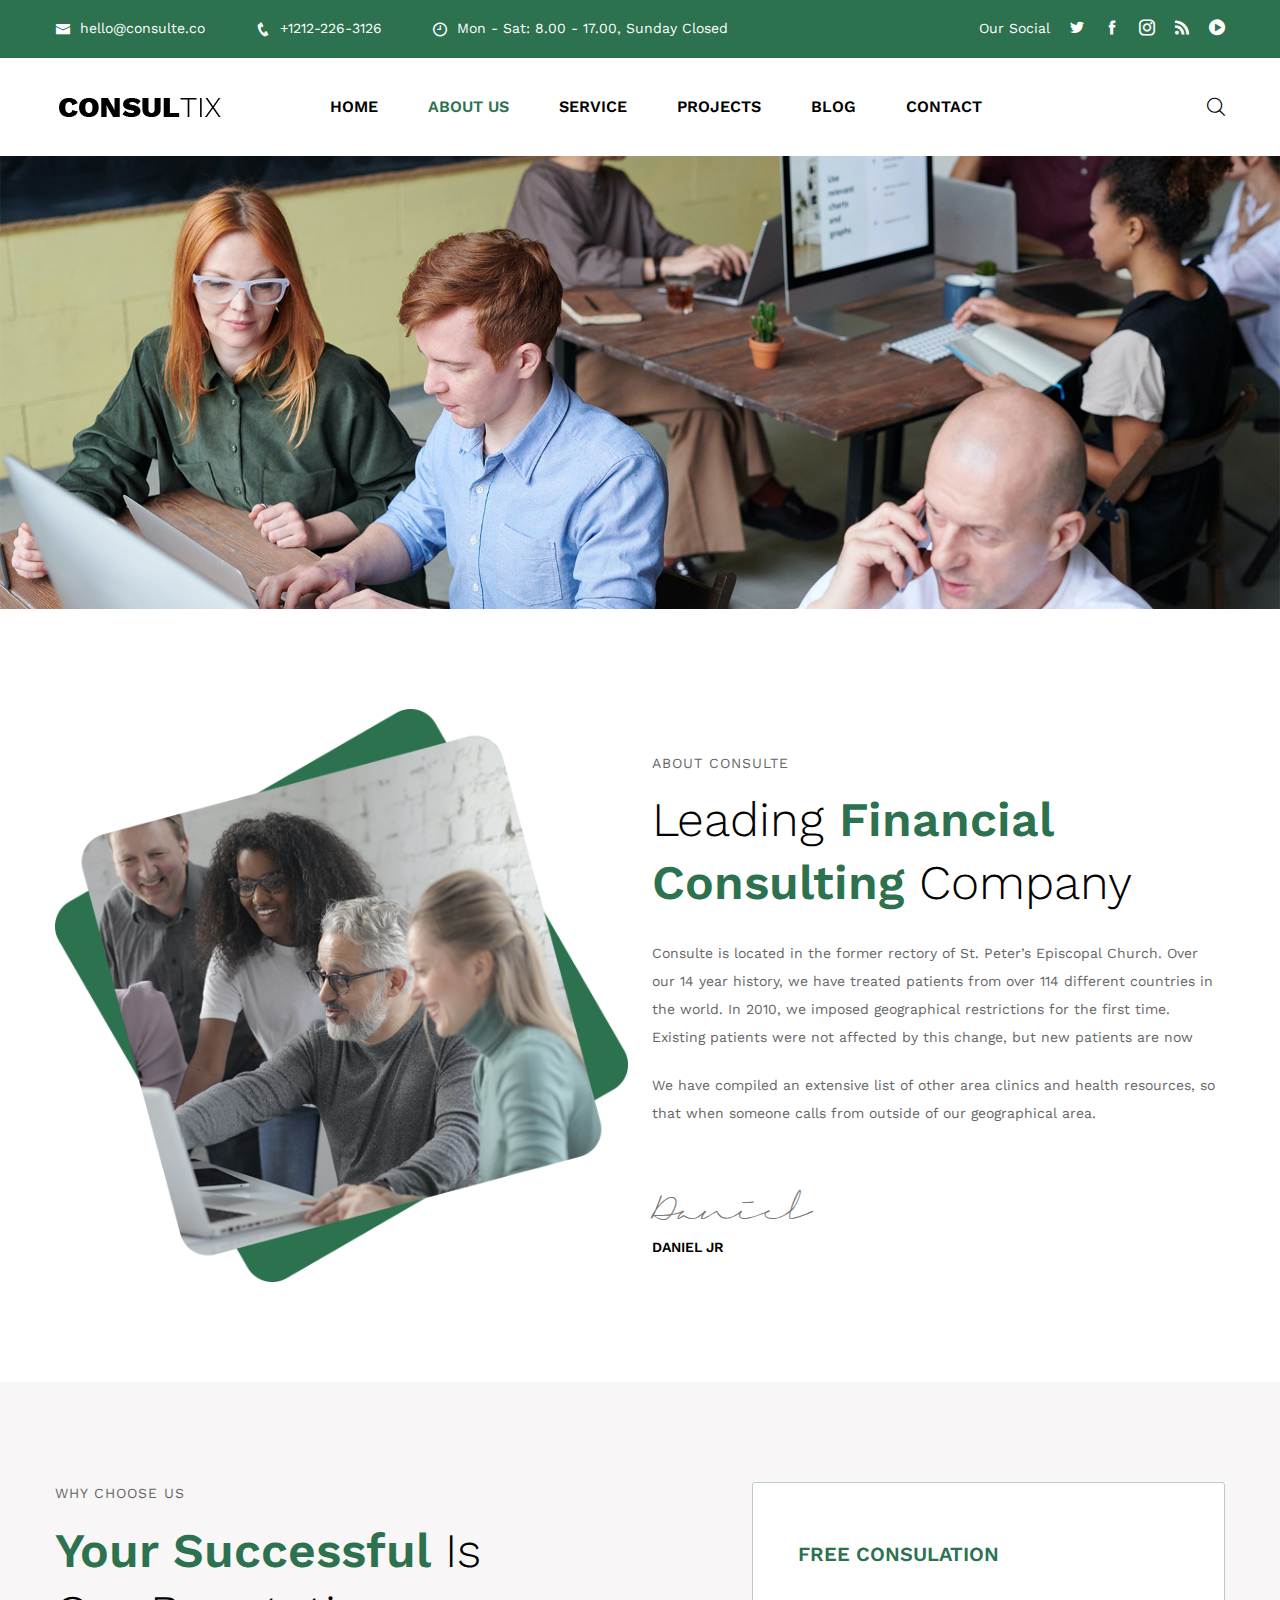
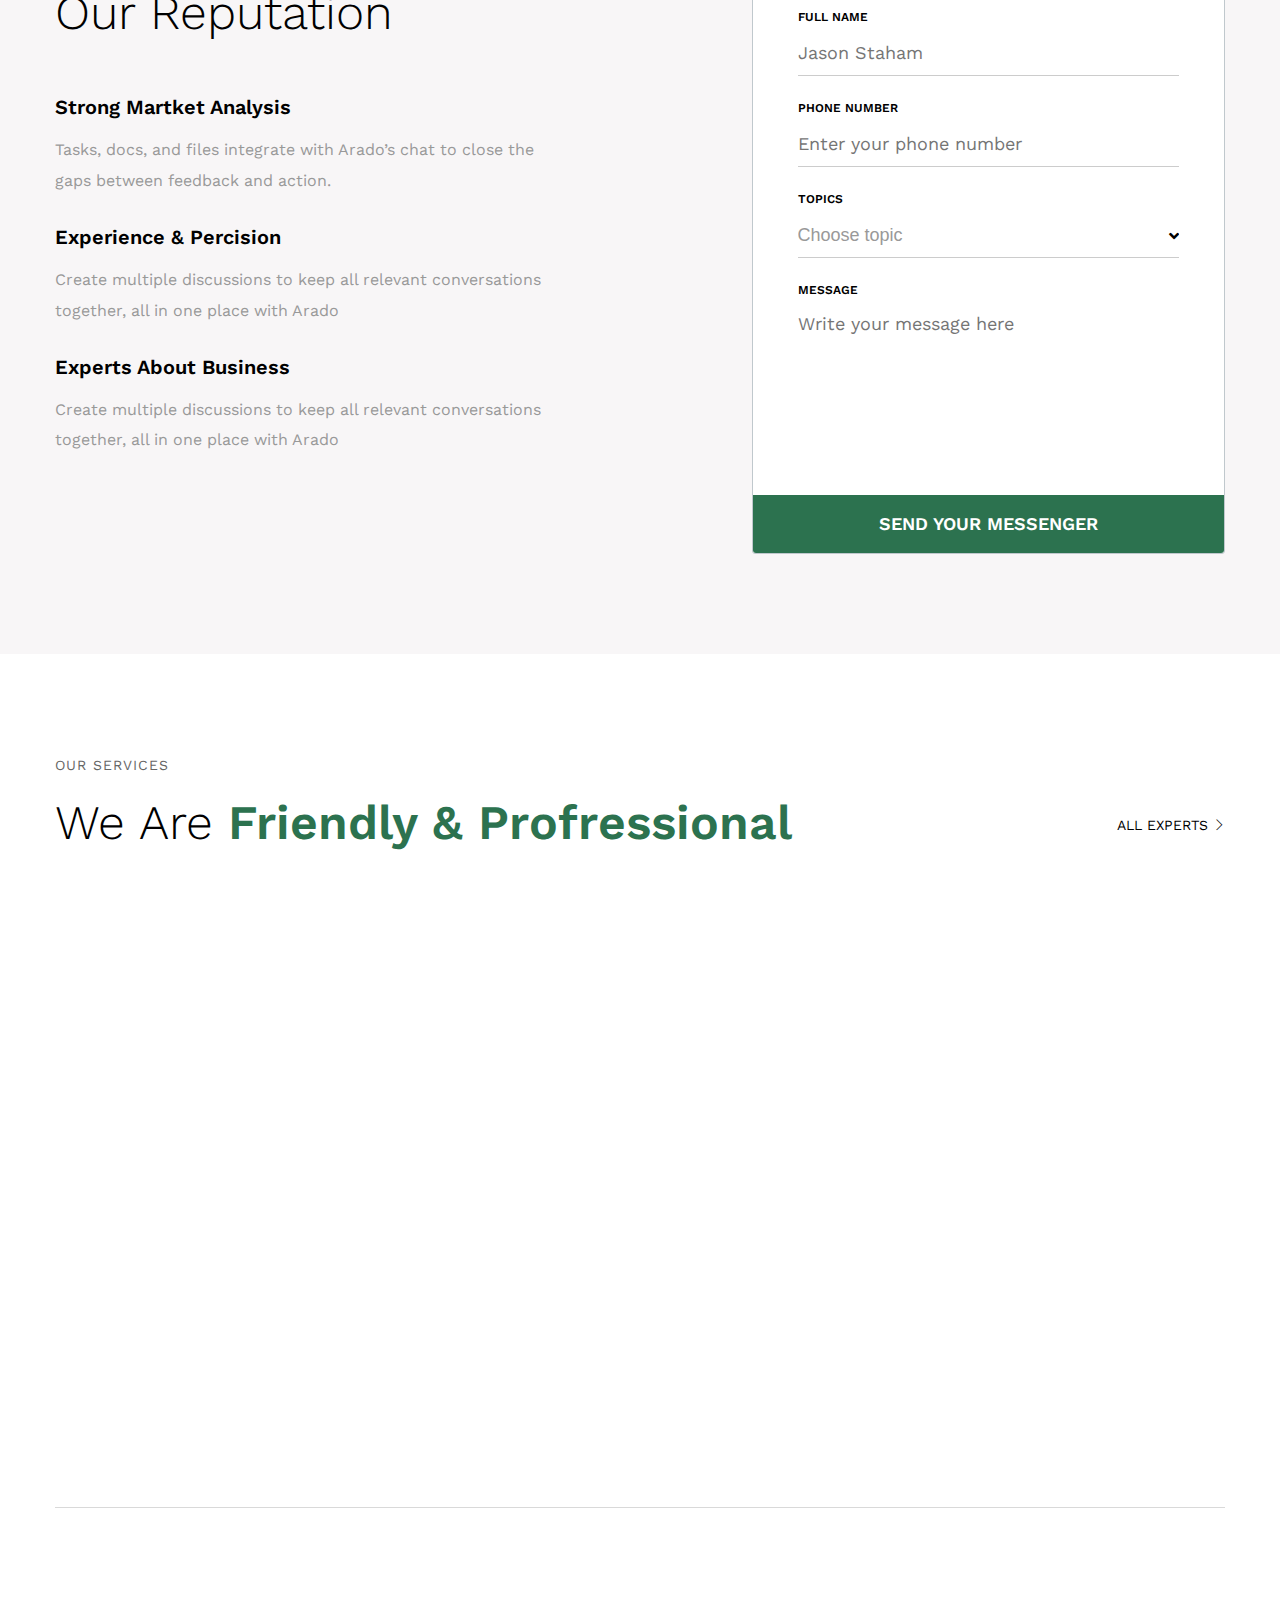
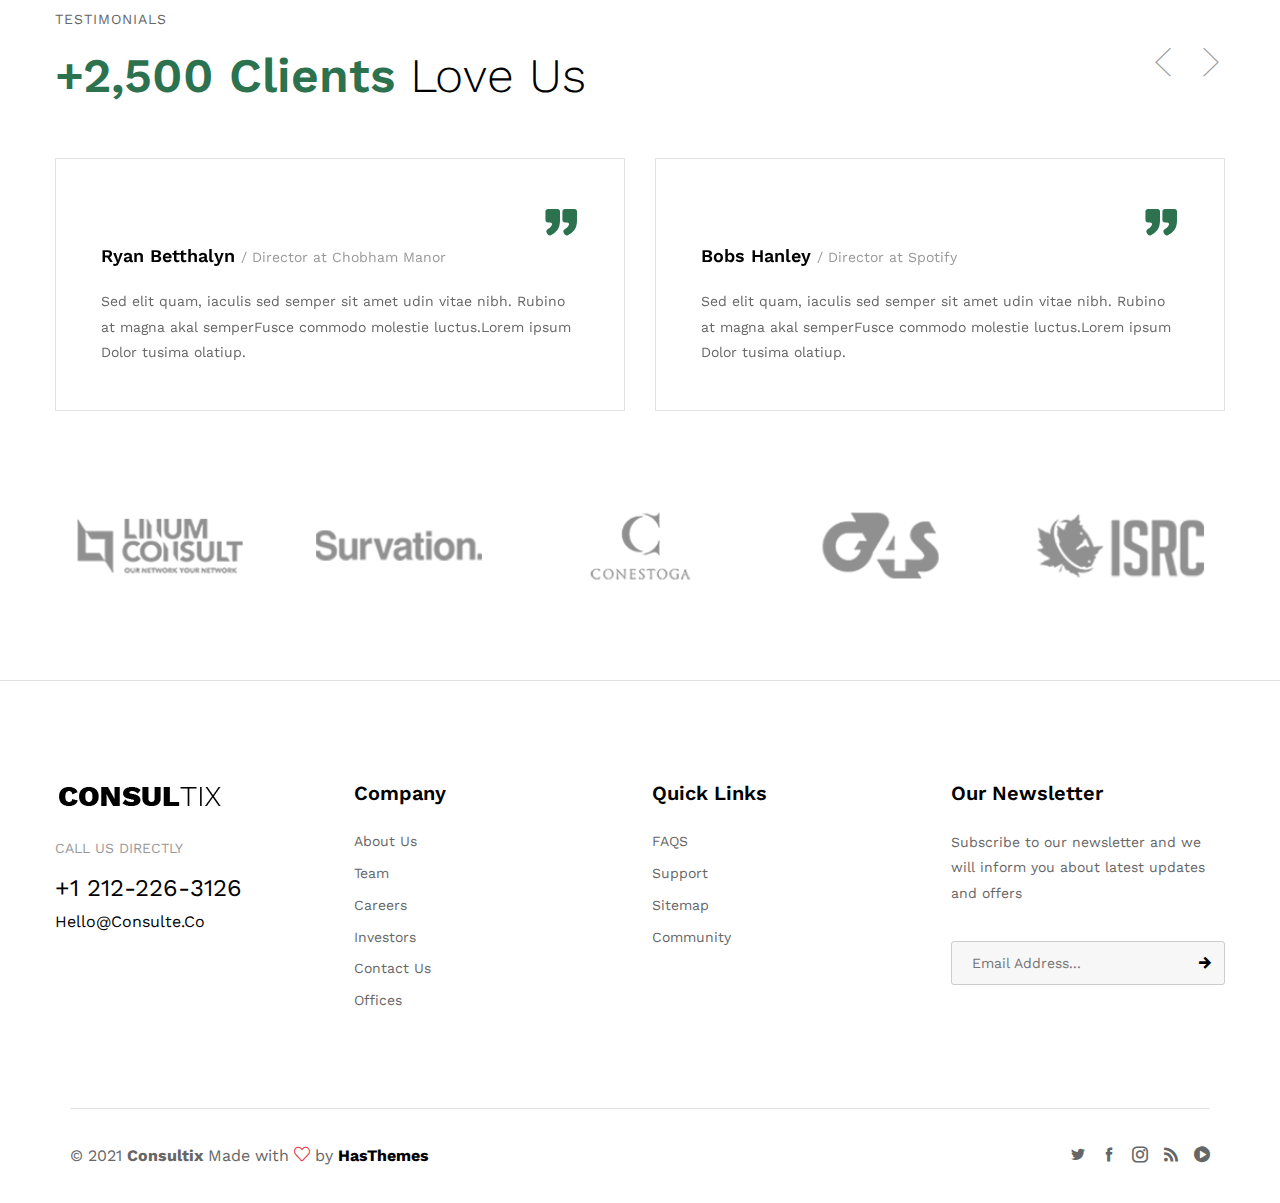
==== about.html @ 941e656b "tryout for finance website" ====
<!DOCTYPE html>
<html lang="en-US">


<head>
<meta charset="UTF-8">
<title>Consultix - Investment Company Bootstrap 5 Template</title>
<meta name="description" content="Consulte is a free Bootstrap HTML Template for Investment Company"/>
<meta name="viewport" content="width=device-width, initial-scale=1">
<link rel="profile" href="https://gmpg.org/xfn/11">
<link rel="canonical" href="Replace_with_your_PAGE_URL.html" />

<!-- Stylesheets -->
<link href="css/bootstrap.min.css" rel="stylesheet">
<link href="css/main.css" rel="stylesheet">
<link href="css/responsive.css" rel="stylesheet">

<!-- Open Graph (OG) meta tags are snippets of code that control how URLs are displayed when shared on social media  -->
<meta property="og:locale" content="en_US" />
<meta property="og:type" content="website" />
<meta property="og:title" content="Consulte - Investment Company Bootstrap HTML Template" />
<meta property="og:url" content="PAGE_URL" />
<meta property="og:site_name" content="SITE_NAME" />
<!-- For the og:image content, replace the # with a link of an image -->
<meta property="og:image" content="#" />
<meta property="og:description" content="Consulte is a free Bootstrap HTML Template for Investment Company" />

<!-- Fonts -->
<link href="https://fonts.googleapis.com/css2?family=Work+Sans:wght@100;200;300;400;500;600;700;800;900&amp;display=swap" rel="stylesheet">

<!-- Add site Favicon -->
<link rel="shortcut icon" href="images/favicon.png" type="image/x-icon">
<link rel="icon" href="images/favicon.png" type="image/x-icon">
<meta name="msapplication-TileImage" content="images/favicon.png" />

<!-- Structured Data  -->
<script type="application/ld+json">
{
  "@context": "http://schema.org",
  "@type": "WebSite",
  "name": "Replace_with_your_site_title",
  "url": "Replace_with_your_site_URL"
}
</script>
</head>

<body>

<div class="page-wrapper">
 	
    <!-- Main Header-->
    <header class="main-header style-two">
    	
		<!-- Header Top -->
        <div class="header-top">
            <div class="auto-container">
                <div class="inner-container clearfix">
					<!-- Top Left -->
					<div class="top-left">
						<!-- Info List -->
						<ul class="info-list">
							<li><a href="mailto:hello@consulte.co"><span class="icon icofont-envelope"></span> hello@consulte.co</a></li>
							<li><a href="tel:+1212-226-3126"><span class="icon icofont-phone"></span> +1212-226-3126</a></li>
							<li><a href="contact.html"><span class="icon icofont-clock-time"></span> Mon - Sat: 8.00 - 17.00, Sunday Closed</a></li>
						</ul>
					</div>
					
					<!-- Top Right -->
                    <div class="top-right pull-right">
						<!-- Social Box -->
						<ul class="social-box">
							<li class="share">Our Social</li>
							<li><a href="https://twitter.com/" class="icofont-twitter"></a></li>
							<li><a href="http://facebook.com/" class="icofont-facebook"></a></li>
							<li><a href="https://www.instagram.com/" class="icofont-instagram"></a></li>
							<li><a href="https://rss.com/" class="icofont-rss"></a></li>
							<li><a href="https://www.youtube.com/" class="icofont-play-alt-1"></a></li>
						</ul>
                    </div>
					
                </div>
            </div>
        </div>
		
    	<!-- Header Upper -->
        <div class="header-upper">
        	<div class="auto-container">
            	<div class="inner-container clearfix">
                	
                	<div class="pull-left logo-box">
                    	<div class="logo"><a href="index.html"><img src="images/logo.png" alt="" title=""></a></div>
                    </div>
					
                   	<div class="nav-outer pull-left clearfix">
						<!-- Main Menu -->
						<nav class="main-menu navbar-expand-md">
							<div class="navbar-header">
								<button class="navbar-toggler" type="button" data-toggle="collapse" data-target="#navbarSupportedContent" aria-controls="navbarSupportedContent" aria-expanded="false" aria-label="Toggle navigation">
									<span class="icon-bar"></span>
									<span class="icon-bar"></span>
									<span class="icon-bar"></span>
								</button>
							</div>

							<div class="navbar-collapse show collapse clearfix" id="navbarSupportedContent">
								<ul class="navigation clearfix">
									<li><a href="index.html">Home</a></li>
									<li class="current"><a href="about.html">About Us</a></li>
									<li class="dropdown"><a href="#">Service</a>
										<ul>
											<li><a href="service.html">Service</a></li>
											<li><a href="service-detail.html">Service Detail</a></li>
										</ul>
									</li>
									<li class="dropdown"><a href="#">Projects</a>
										<ul>
											<li><a href="project.html">Project</a></li>
											<li><a href="project-details.html">Project Details</a></li>
										</ul>
									</li>
									<li class="dropdown"><a href="#">Blog</a>
										<ul class="from-right">
											<li><a href="blog.html">Our Blog</a></li>
											<li><a href="blog-detail.html">Blog Detail</a></li>
										</ul>
									</li>
									<li><a href="contact.html">Contact</a></li>
								</ul>
							</div>
							
						</nav>
						
					</div>
					
					<!-- Outer Box -->
					<div class="outer-box">
						<!-- Search Btn -->
						<div class="search-box-btn search-box-outer"><span class="icon icofont-search"></span></div>
						<!-- Mobile Navigation Toggler -->
                        <div class="mobile-nav-toggler"><span class="icon ti-menu"></span></div>
					</div>
                   
                </div>
            </div>
        </div>
        <!--End Header Upper-->
        
		<!-- Mobile Menu  -->
        <div class="mobile-menu">
            <div class="menu-backdrop"></div>
            <div class="close-btn"><span class="icon lnr lnr-cross"></span></div>
            
            <nav class="menu-box">
                <div class="nav-logo"><a href="index.html"><img src="images/logo.png" alt="" title=""></a></div>
                <div class="menu-outer"><!--Here Menu Will Come Automatically Via Javascript / Same Menu as in Header--></div>
            </nav>
        </div><!-- End Mobile Menu -->
		
    </header>
    <!--End Main Header -->
	
	<!-- Page Banner Image Section -->
    <div class="page-banner-image-section">
		<div class="image">
			<img src="images/background/1.jpg" alt="" />
		</div>
	</div>
	<!-- End Page Banner Image Section -->
	
	<!-- About Section Two -->
	<div class="about-section-two">
		<div class="auto-container">
			<div class="inner-container">
				<div class="row align-items-center clearfix">
					
					<!-- Image Column -->
					<div class="image-column col-lg-6">
						<div class="about-image">
							<div class="about-inner-image">
								<img src="images/about/home-about.png" alt="about">
							</div>
						</div>
					</div>
					
					<!-- Content Column -->
					<div class="content-column col-lg-6 col-md-12 col-sm-12 mb-0">
						<div class="inner-column">
							<div class="sec-title">
								<div class="title">about consulte</div>
								<h2>Leading <span>Financial</span> <br> <span>Consulting</span> Company</h2>
							</div>
							<div class="text">
								<p>Consulte is located in the former rectory of St. Peter’s Episcopal Church. Over our 14 year history, we have treated patients from over 114 different countries in the world. In 2010, we imposed geographical restrictions for the first time. Existing patients were not affected by this change, but new patients are now</p>
								<p>We have compiled an extensive list of other area clinics and health resources, so that when someone calls from outside of our geographical area.</p>
							</div>
							<div class="signature">Daniel <span>Daniel Jr</span></div>
						</div>
					</div>
					
				</div>
			</div>
		</div>
	</div>
	<!-- End About Section Two -->
	
	<!-- Reputation Section Two -->
	<div class="reputation-section-two">
		<div class="auto-container">
			<div class="row clearfix">
				
				<!-- Content Column -->
				<div class="content-column col-lg-7 col-md-12 col-sm-12">
					<div class="inner-column">
						<div class="sec-title">
							<div class="title">why choose us</div>
							<h2><span>Your Successful </span>Is<br> Our Reputation</h2>
						</div>
						<div class="blocks-outer">
							
							<!-- Reputation Block -->
							<div class="reputation-block">
								<div class="inner-box">
									<h5>Strong Martket Analysis</h5>
									<div class="text">Tasks, docs, and files integrate with Arado’s chat to close the <br> gaps between feedback and action.</div>
								</div>
							</div>
							
							<!-- Reputation Block -->
							<div class="reputation-block">
								<div class="inner-box">
									<h5>Experience & Percision</h5>
									<div class="text">Create multiple discussions to keep all relevant conversations <br> together, all in one place with Arado</div>
								</div>
							</div>
							
							<!-- Reputation Block -->
							<div class="reputation-block">
								<div class="inner-box">
									<h5>Experts About Business</h5>
									<div class="text">Create multiple discussions to keep all relevant conversations <br> together, all in one place with Arado</div>
								</div>
							</div>
							
						</div>
					</div>
				</div>
				
				<!-- Form Column -->
				<div class="form-column col-lg-5 col-md-12 col-sm-12">
					<div class="inner-column">
						<div class="form-boxed">
							<h5>free consulation</h5>
							
							<div class="consult-form">
								<form method="post" action="https://htmldemo.hasthemes.com/consultix/consultix/donate.html">

									<!--Form Group-->
									<div class="form-group">
										<label>full name</label>
										<input type="text" name="name" value="" placeholder="Jason Staham" required>
									</div>
									<!--Form Group-->
									<div class="form-group">
										<label>phone number</label>
										<input type="text" name="phone" value="" placeholder="Enter your phone number" required>
									</div>
									<!--Form Group-->
									<div class="form-group">
										<label>topics</label>
										<select class="custom-select-box">
											<option>Choose topic</option>
											<option>Topic 01</option>
											<option>Topic 02</option>
											<option>Topic 03</option>
											<option>Topic 04</option>
										</select>
									</div>
									<!--Form Group-->
									<div class="form-group">
										<label>message</label>
										<textarea name="message" placeholder="Write your message here"></textarea>
									</div>
									<div class="form-group">
										<button class="theme-btn btn-style-one" type="submit" name="submit-form"><span class="txt">send your messenger</span></button>
									</div>
								</form>
							
							</div>
						</div>
						
					</div>
				</div>
				
			</div>
		</div>
	</div>
	<!-- End Reputation Section -->
	
	<!-- Experts Section -->
	<div class="experts-section">
		<div class="auto-container">
		
			<!-- Sec Title -->
			<div class="sec-title">
				<div class="clearfix">
					<div class="pull-left">
						<div class="title">our services</div>
						<h2>We Are <span>Friendly & Profressional</span></h2>
					</div>
					<div class="pull-right">
						<a href="service.html" class="experts">all experts <span class="arrow ti-angle-right"></span></a>
					</div>
				</div>
			</div>
			
			<div class="row clearfix">
				
				<!-- Team Block -->
				<div class="team-block col-lg-4 col-md-6 col-sm-6 col-12">
					<div class="inner-box wow fadeInLeft" data-wow-delay="0ms" data-wow-duration="1500ms">
						<div class="image">
							<a href="#"><img src="images/resource/team-1.jpg" alt="" /></a>
							<!-- Social Box -->
							<ul class="social-box">
								<li><a href="https://twitter.com/" class="icofont-twitter"></a></li>
								<li><a href="http://facebook.com/" class="icofont-facebook"></a></li>
								<li><a href="https://www.instagram.com/" class="icofont-instagram"></a></li>
								<li><a href="https://www.linkedin.com/" class="icofont-linkedin"></a></li>
							</ul>
						</div>
						<div class="lower-box mt-0">
							<h4><a href="#">Edward Eric Jr</a></h4>
							<div class="designation">Business & Financial Expert</div>
						</div>
					</div>
				</div>
				
				<!-- Team Block -->
				<div class="team-block col-lg-4 col-md-6 col-sm-6 col-12">
					<div class="inner-box wow fadeInUp" data-wow-delay="0ms" data-wow-duration="1500ms">
						<div class="image">
							<a href="#"><img src="images/resource/team-2.jpg" alt="" /></a>
							<!-- Social Box -->
							<ul class="social-box">
								<li><a href="https://twitter.com/" class="icofont-twitter"></a></li>
								<li><a href="http://facebook.com/" class="icofont-facebook"></a></li>
								<li><a href="https://www.instagram.com/" class="icofont-instagram"></a></li>
								<li><a href="https://www.linkedin.com/" class="icofont-linkedin"></a></li>
							</ul>
						</div>
						<div class="lower-box mt-0">
							<h4><a href="#">Tom Holland</a></h4>
							<div class="designation">Logistic & Communication Expert</div>
						</div>
					</div>
				</div>
				
				<!-- Team Block -->
				<div class="team-block col-lg-4 col-md-6 col-sm-6 col-12">
					<div class="inner-box wow fadeInRight" data-wow-delay="0ms" data-wow-duration="1500ms">
						<div class="image">
							<a href="#"><img src="images/resource/team-3.jpg" alt="" /></a>
							<!-- Social Box -->
							<ul class="social-box">
								<li><a href="https://twitter.com/" class="icofont-twitter"></a></li>
								<li><a href="http://facebook.com/" class="icofont-facebook"></a></li>
								<li><a href="https://www.instagram.com/" class="icofont-instagram"></a></li>
								<li><a href="https://www.linkedin.com/" class="icofont-linkedin"></a></li>
							</ul>
						</div>
						<div class="lower-box mt-0">
							<h4><a href="#">Laura Erakovic</a></h4>
							<div class="designation">Consumer Market Expert</div>
						</div>
					</div>
				</div>
				
			</div>
		</div>
	</div>
	<!-- End Experts Section -->
	
	<!-- Testimonial Section -->
	<div class="testimonial-section style-two">
		<div class="auto-container">
			<div class="inner-container">
			
				<!-- Sec Title -->
				<div class="sec-title">
					<div class="title">testimonials</div>
					<h2><span>+2,500 Clients </span>Love Us</h2>
				</div>
				<div class="testimonial-carousel owl-carousel owl-theme">
					
					<!-- Testimonial Block -->
					<div class="testimonial-block">
						<div class="inner-box">
							<div class="quote icofont-quote-right"></div>
							<div class="author">Ryan Betthalyn <span>/ Director at Chobham Manor</span></div>
							<div class="text">Sed elit quam, iaculis sed semper sit amet udin vitae nibh. Rubino at magna akal semperFusce commodo molestie luctus.Lorem ipsum Dolor tusima olatiup.</div>
						</div>
					</div>
					
					<!-- Testimonial Block -->
					<div class="testimonial-block">
						<div class="inner-box">
							<div class="quote icofont-quote-right"></div>
							<div class="author">Bobs Hanley <span>/ Director at Spotify</span></div>
							<div class="text">Sed elit quam, iaculis sed semper sit amet udin vitae nibh. Rubino at magna akal semperFusce commodo molestie luctus.Lorem ipsum Dolor tusima olatiup.</div>
						</div>
					</div>
					
					<!-- Testimonial Block -->
					<div class="testimonial-block">
						<div class="inner-box">
							<div class="quote icofont-quote-right"></div>
							<div class="author">Ryan Betthalyn <span>/ Director at Chobham Manor</span></div>
							<div class="text">Sed elit quam, iaculis sed semper sit amet udin vitae nibh. Rubino at magna akal semperFusce commodo molestie luctus.Lorem ipsum Dolor tusima olatiup.</div>
						</div>
					</div>
					
					<!-- Testimonial Block -->
					<div class="testimonial-block">
						<div class="inner-box">
							<div class="quote icofont-quote-right"></div>
							<div class="author">Bobs Hanley <span>/ Director at Spotify</span></div>
							<div class="text">Sed elit quam, iaculis sed semper sit amet udin vitae nibh. Rubino at magna akal semperFusce commodo molestie luctus.Lorem ipsum Dolor tusima olatiup.</div>
						</div>
					</div>
					
				</div>
				
			</div>
		</div>
	</div>
	<!-- End Testimonial Section -->
	
	<!-- Sponsors Section -->
	<div class="sponsors-section">
		<div class="auto-container">
			
			<div class="carousel-outer">
                <!--Sponsors Slider-->
                <ul class="sponsors-carousel owl-carousel owl-theme">
                    <li><div class="image-box"><a href="#"><img src="images/clients/1.png" alt=""></a></div></li>
                    <li><div class="image-box"><a href="#"><img src="images/clients/2.png" alt=""></a></div></li>
                    <li><div class="image-box"><a href="#"><img src="images/clients/3.png" alt=""></a></div></li>
                    <li><div class="image-box"><a href="#"><img src="images/clients/4.png" alt=""></a></div></li>
					<li><div class="image-box"><a href="#"><img src="images/clients/5.png" alt=""></a></div></li>
                    <li><div class="image-box"><a href="#"><img src="images/clients/1.png" alt=""></a></div></li>
                    <li><div class="image-box"><a href="#"><img src="images/clients/2.png" alt=""></a></div></li>
                    <li><div class="image-box"><a href="#"><img src="images/clients/3.png" alt=""></a></div></li>
                </ul>
            </div>
			
		</div>
	</div>
	<!--End Sponsors Section-->
	
	<!-- Main Footer -->
    <footer class="main-footer style-two">
		<div class="auto-container">
        	<!--Widgets Section-->
            <div class="widgets-section">
            	<div class="row clearfix">
                	
                    <!-- Column -->
                    <div class="big-column col-lg-6 col-md-12 col-sm-6 col-12">
						<div class="row clearfix">
						
                        	<!-- Footer Column -->
                            <div class="footer-column col-lg-6 col-md-6 col-sm-12">
                                <div class="footer-widget logo-widget">
									<div class="logo">
										<a href="index.html"><img src="images/logo.png" alt="" /></a>
									</div>
									<div class="call">
										Call us directly
										<a class="phone" href="tel:+1-212-226-3126">+1 212-226-3126</a>
										<a class="email" href="mailto:hello@consulte.co">hello@consulte.co</a>
									</div>
								</div>
							</div>
							
							<!-- Footer Column -->
                            <div class="footer-column col-lg-6 col-md-6 col-sm-12">
                                <div class="footer-widget links-widget">
									<h5>Company</h5>
									<ul class="list-link">
										<li><a href="#">About Us</a></li>
										<li><a href="#">Team</a></li>
										<li><a href="#">Careers</a></li>
										<li><a href="#">Investors</a></li>
										<li><a href="#">Contact Us</a></li>
										<li><a href="#">Offices</a></li>
									</ul>
								</div>
							</div>
							
						</div>
					</div>
					
					<!-- Column -->
                    <div class="big-column col-lg-6 col-md-12 col-sm-6 col-12">
						<div class="row clearfix">
							
							<!-- Footer Column -->
                            <div class="footer-column col-lg-6 col-md-6 col-sm-12">
                                <div class="footer-widget links-widget">
									<h5>Quick Links</h5>
									<ul class="list-link">
										<li><a href="#">FAQS</a></li>
										<li><a href="#">Support</a></li>
										<li><a href="#">Sitemap</a></li>
										<li><a href="#">Community</a></li>
									</ul>
								</div>
							</div>
							
							<!-- Footer Column -->
                            <div class="footer-column col-lg-6 col-md-6 col-sm-12">
                                <div class="footer-widget newsletter-widget">
									<h5>Our Newsletter</h5>
									<div class="text">Subscribe to our newsletter and we will inform you about latest updates and offers</div>
									<!-- Newsletter Form -->
									<div class="newsletter-form">
										<form method="post" action="https://htmldemo.hasthemes.com/consultix/consultix/contact.html">
											<div class="form-group">
												<input type="email" name="email" value="" placeholder="Email Address..." required>
												<button type="submit" class="theme-btn icofont-arrow-right"></button>
											</div>
										</form>
									</div>
								</div>
							</div>
							
						</div>
					</div>
					
				</div>
			</div>
			
			<!-- Footer Bottom -->
			<div class="footer-bottom">
				<div class="auto-container">
					<div class="bottom-inner">
						<div class="row clearfix">
							
							<div class="col-lg-8 col-md-12 col-sm-12">
								<div class="copyright">© 2021 <strong>Consultix</strong> Made with <i class="icon-heart text-danger" aria-hidden="true"></i> by <a href="https://hasthemes.com/" target="_blank">HasThemes</a></div>
							</div>
							
							<div class="col-lg-4 col-md-12 col-sm-12">
								<ul class="social-nav">
									<li><a href="https://twitter.com/" class="icofont-twitter"></a></li>
									<li><a href="http://facebook.com/" class="icofont-facebook"></a></li>
									<li><a href="https://www.instagram.com/" class="icofont-instagram"></a></li>
									<li><a href="https://rss.com/" class="icofont-rss"></a></li>
									<li><a href="https://www.youtube.com/" class="icofont-play-alt-1"></a></li>
								</ul>
							</div>
							
						</div>
					</div>
				</div>	
			</div>
			
		</div>
	</footer>
	
</div>
<!--End pagewrapper-->

<!-- Search Popup -->
<div class="search-popup">
	<button class="close-search style-two"><span class="icofont-brand-nexus"></span></button>
	<button class="close-search"><span class="icofont-arrow-up"></span></button>
	<form method="post" action="https://htmldemo.hasthemes.com/consultix/consultix/blog.html">
		<div class="form-group">
			<input type="search" name="search-field" value="" placeholder="Search Here" required="">
			<button type="submit"><i class="fa fa-search"></i></button>
		</div>
	</form>
</div>
<!-- End Header Search -->

<!-- Scroll To Top -->
<div class="scroll-to-top scroll-to-target" data-target="html"><span class="fa fa-arrow-circle-up"></span></div>

<script src="js/jquery.js"></script>
<script src="js/popper.min.js"></script>
<script src="js/bootstrap.min.js"></script>
<script src="js/jquery.mCustomScrollbar.concat.min.js"></script>
<script src="js/jquery.fancybox.js"></script>
<script src="js/appear.js"></script>
<script src="js/owl.js"></script>
<script src="js/wow.js"></script>
<script src="js/parallax.min.js"></script>
<script src="js/tilt.jquery.min.js"></script>
<script src="js/jquery.paroller.min.js"></script>
<script src="js/jquery-ui.js"></script>
<script src="js/script.js"></script>

</body>


</html>
---- css/main.css ----
/* Consulte HTML Template */

/************ TABLE OF CONTENTS ***************
1. Fonts
2. Reset
3. Global
4. Main Header
5. Main Slider
6. About Section
7. Project Section
8. Services Section
9. Testimonial Section
10. Clients Section
11. Team Section
12. Pricing Section
13. Press Section
14. Main Footer Section
15. Page Title Section
16. Blog Section
17. Sidebar Widgets
18. Comment Form
19. Comment Box
20. Contact Info Section
21. Map Section
22. Contact Form Section
23. CTA Section

**********************************************/

/*
	
	font-family: 'Libre Baskerville', serif;
	font-family: 'Work Sans', sans-serif;
	font-family: 'Heebo', sans-serif;
	
*/

@import url('animate.css');
@import url('owl.css');
@import url('elegenticon.css');
@import url('linearicons.css');
@import url('jquery-ui.css');
@import url('animation.css');
@import url('icofont.min.css');
@import url('themify-icons.css');
@import url('simple-line-icons.css');
@import url('fontawesome.min.css');
@import url('jquery.fancybox.min.css');
@import url('jquery.mCustomScrollbar.min.css');

/*** 

====================================================================
	Reset
====================================================================

 ***/
 
* {
	margin:0px;
	padding:0px;
	border:none;
	outline:none;
}

@font-face {
  font-family: "icofont";
  src: url("../fonts/icofont.eot");
  src: url("../fonts/icofontd41d.eot?#iefix") format("embedded-opentype"),
       url("../fonts/icofont.woff") format("woff"),
       url("../fonts/icofont.ttf") format("truetype"),
       url("../fonts/icofont.svg#icofont") format("svg");
  font-weight: 400;
  font-style: normal;
}

@font-face {
  font-family: "simple-line-icons";
  src: url("../fonts/simple-Line-Icons.eot");
  src: url("../fonts/simple-Line-Iconsd41d.eot?#iefix") format("embedded-opentype"),
       url("../fonts/simple-Line-Icons.woff") format("woff"),
       url("../fonts/simple-Line-Icons.ttf") format("truetype"),
       url("../fonts/simple-Line-Icons.svg#simple-Line-Icons") format("svg");
  font-weight: 400;
  font-style: normal;
}

@font-face {
	font-family: 'themify';
	src:url('../fonts/themify9f24.eot?-fvbane');
	src:url('../fonts/themifyd41d.eot?#iefix-fvbane') format('embedded-opentype'),
		url('../fonts/themify9f24.woff?-fvbane') format('woff'),
		url('../fonts/themify9f24.ttf?-fvbane') format('truetype'),
		url('../fonts/themify9f24.svg?-fvbane#themify') format('svg');
	font-weight: normal;
	font-style: normal;
}

@font-face {
  font-family: "SignericaMedium";
  src: url("../fonts/SignericaMedium.eot");
  src: url("../fonts/SignericaMediumd41d.eot?#iefix") format("embedded-opentype"),
       url("../fonts/SignericaMedium.woff") format("woff"),
       url("../fonts/SignericaMedium.ttf") format("truetype"),
       url("../fonts/SignericaMedium.svg#SignericaMedium") format("svg");
  font-weight: 400;
  font-style: normal;
}

/*** 

====================================================================
	Global Settings
====================================================================

 ***/

body {
	font-family: 'Work Sans', sans-serif;
	font-size:14px;
	color:#777777;
	line-height:1.7em;
	font-weight:400;
	background:#ffffff;
	-webkit-font-smoothing: antialiased;
	-moz-font-smoothing: antialiased;
}

.bordered-layout .page-wrapper{
	padding:0px 50px 0px;
}

a{
	text-decoration:none;
	cursor:pointer;
	color:#2c724f;
}

button,
a:hover,a:focus,a:visited{
	text-decoration:none;
	outline:none !important;
}

h1,h2,h3,h4,h5,h6 {
	position:relative;
	font-weight:normal;
	margin:0px;
	background:none;
	line-height:1.6em;
	font-family: 'Work Sans', sans-serif;
}

.pull-left{
	float:left;
}

.pull-right{
	float:right;
}

/* Typography */

h1{
	font-size:60px;
}

h2{
	font-size:48px;
}

h3{
	font-size:30px;
}

h4{
	font-size:24px;
}

h5{
	font-size:20px;
}

h6{
	font-size:18px;
}

input,button,select,textarea{
	
}

textarea{
	overflow:hidden;
}

p{
	position:relative;
	line-height:1.8em;	
}

.auto-container{
	position:static;
	max-width:1200px;
	padding:0px 15px;
	margin:0 auto;
}

.medium-container{
	max-width:850px;
}

.page-wrapper{
	position:relative;
	margin:0 auto;
	width:100%;
	min-width:300px;
}

ul,li{
	list-style:none;
	padding:0px;
	margin:0px;	
}

img{
	display:inline-block;
	max-width:100%;
}

.theme-btn{
	display:inline-block;
	transition:all 0.3s ease;
	-moz-transition:all 0.3s ease;
	-webkit-transition:all 0.3s ease;
	-ms-transition:all 0.3s ease;
	-o-transition:all 0.3s ease;
}

.centered{
	text-align:center;	
}

/*Btn Style One*/

.btn-style-one{
	position: relative;
	display: inline-block;
	font-size: 16px;
	line-height: 1;
	color: #ffffff;
	padding: 20px 30px;
	font-weight: 600;
	overflow: hidden;
	border-radius:2px;
	background-color: #2c724f;
	text-transform: uppercase;
	font-family: 'Work Sans', sans-serif;
}

.btn-style-one:before{
	position: absolute;
	content: '';
    top: 0;
    left: 0;
    width: 100%;
    height: 100%;
    z-index: 1;
    opacity: 0;
    background-color: #262626;
    -webkit-transition: all 0.4s;
    -moz-transition: all 0.4s;
    -o-transition: all 0.4s;
    transition: all 0.4s;
    -webkit-transform: scale(0.2, 1);
    transform: scale(0.2, 1);
}

.btn-style-one i{
	position:relative;
	top:1px;
	margin-left:4px;
}

.btn-style-one .txt{
	position:relative;
	z-index:1;
}

.btn-style-one:hover::before{
    opacity: 1;
    -webkit-transform: scale(1, 1);
    transform: scale(1, 1);
}

.btn-style-one:hover{
	color: #ffffff;
}

/* Btn Style Two */

.btn-style-two{
	position: relative;
	display: inline-block;
	font-size: 14px;
	line-height: 30px;
	color: #2c724f;
	padding: 9px 24px;
	font-weight: 700;
	overflow: hidden;
	border-radius:2px;
	letter-spacing:1px;
	background-color: #ffffff;
	text-transform: uppercase;
	font-family: 'Work Sans', sans-serif;
}

.btn-style-two:before{
	position: absolute;
	content: '';
    top: 0;
    left: 0;
    width: 100%;
    height: 100%;
    z-index: 1;
    opacity: 0;
    background-color: #262626;
    -webkit-transition: all 0.4s;
    -moz-transition: all 0.4s;
    -o-transition: all 0.4s;
    transition: all 0.4s;
    -webkit-transform: scale(0.2, 1);
    transform: scale(0.2, 1);
}

.btn-style-two i{
	position:relative;
	top:1px;
	margin-left:4px;
}

.btn-style-two .txt{
	position:relative;
	z-index:1;
}

.btn-style-two:hover::before{
    opacity: 1;
    -webkit-transform: scale(1, 1);
    transform: scale(1, 1);
}

.btn-style-two:hover{
	color: #ffffff;
}

/* Btn Style Three */

.btn-style-three{
	position: relative;
	display: inline-block;
	font-size: 18px;
	line-height: 30px;
	color: #2c724f;
	padding: 10px 60px;
	font-weight: 700;
	overflow: hidden;
	border-radius:50px;
	background: none;
	border:1px solid #2c724f;
	text-transform: capitalize;
	font-family: 'Work Sans', sans-serif;
}

.btn-style-three:before{
	position: absolute;
	content: '';
    top: 0;
    left: 0;
    width: 100%;
    height: 100%;
    z-index: 1;
    opacity: 0;
    background-color: #2c724f;
    -webkit-transition: all 0.4s;
    -moz-transition: all 0.4s;
    -o-transition: all 0.4s;
    transition: all 0.4s;
    -webkit-transform: scale(0.2, 1);
    transform: scale(0.2, 1);
}

.btn-style-three .txt{
	position:relative;
	z-index:1;
}

.btn-style-three:hover::before{
    opacity: 1;
    -webkit-transform: scale(1, 1);
    transform: scale(1, 1);
}

.btn-style-three:hover{
	color: #ffffff;
}

/* Social Icon One */

.social-icon-one{
	position: relative;
	display: block;
}

.social-icon-one li{
	position: relative;
	margin-left:9px;
	display: inline-block;
}

.social-icon-one li a{
	position: relative;
	width:32px;
	height:32px;
	display: block;
	font-size: 14px;
	line-height: 32px;
	color: #cccccc;
	text-align:center;
	border-radius:2px;
	background-color:#333333;
	-webkit-transition: all 300ms ease;
	-moz-transition: all 300ms ease;
	-ms-transition: all 300ms ease;
	-o-transition: all 300ms ease;
	transition: all 300ms ease;
}

.social-icon-one li a:hover{
	color: #333333;
	background-color:#feec42;
}

.theme_color{
	color:#2c724f;
}

img{
	display:inline-block;
	max-width:100%;
	height:auto;	
}

/*** 

====================================================================
	Scroll To Top style
====================================================================

***/

.scroll-to-top{
	position:fixed;
	bottom:15px;
	right:15px;
	width:60px;
	height:60px;
	color:#ffffff;
	font-size:24px;
	text-transform:uppercase;
	line-height:60px;
	text-align:center;
	z-index:100;
	cursor:pointer;
	background:#0a0a0a;
	display:none;
	-webkit-transition:all 300ms ease;
	-ms-transition:all 300ms ease;
	-o-transition:all 300ms ease;
	-moz-transition:all 300ms ease;
	transition:all 300ms ease;		
}

.scroll-to-top:hover{
	color:#ffffff;
	background:#2c724f;
}

/*** 

====================================================================
	Section Title
====================================================================

***/

.sec-title{
	position:relative;
	margin-bottom:50px;
}

.sec-title .title{
	position:relative;
	color:#666666;
	font-size:14px;
	line-height:1.6em;
	letter-spacing:1px;
	text-transform:uppercase;
}

.sec-title h2{
	position:relative;
	color:#000000;
	font-weight:300;
	line-height:1.3em;
	margin-top:15px;
}

.sec-title h2 span{
	position:relative;
	color:#2c724f;
	font-weight:600;
}

.sec-title .text{
	position:relative;
	color:#666666;
	font-size:18px;
	line-height:1.8em;
	margin-top:20px;
}

.sec-title.centered{
	text-align: center !important;
}

.sec-title.light .title{
	color:#2c724f;
	background-color:#ffffff;
}

.sec-title.light h2{
	color:#ffffff;
}

/* List Style One */

.list-style-one{
	position:relative;
	z-index:1;
}

.list-style-one li{
	position:relative;
	color:#666666;
	font-size:16px;
	font-weight:400;
	margin-bottom:6px;
	padding-left:35px;
	line-height:1.8em;
}

.list-style-one li:before{
	position:absolute;
	left:0px;
	top:2px;
	content:'\eed6';
	color:#2c724f;
	font-size:24px;
	font-weight:400;
	display:block;
	font-family: IcoFont!important;
}

/*** 

====================================================================
	Main Header style
====================================================================

***/

.main-header{
	position:absolute;
	z-index:999;
	width:100%;
	-ms-animation-duration: 500ms;
    -moz-animation-duration: 500ms;
    -op-animation-duration: 500ms;
    -webkit-animation-duration: 500ms;
    animation-duration: 500ms;
}

.main-header.style-two{
	position:relative;
}

.main-header.style-three{
	position:relative;
	border-bottom:1px solid #d9d9d9;
}

/* Header Top */
.header-top{
	background-color: #2c724f;
}

.main-header .header-top{
	position:relative;
}

.main-header .header-top .inner-container{
	position:relative;
}

.main-header .header-top .top-left{
	position: relative;
	float:left;
	padding:17px 0px;
	padding-right:50px;
}

.main-header .header-top .info-list{
	position:relative;
}

.main-header .header-top .info-list li{
	position: relative;
	color: #ffffff;
	font-size:14px;
	margin-right:45px;
	display:inline-block;
}

.main-header .header-top .info-list li:last-child{
	margin-right:0px;
}

.main-header .header-top .info-list li .icon{
	position:absolute;
	left:0px;
	top:1px;
	color:#ffffff;
	font-size:16px;
	line-height:1em;
}

.main-header .header-top .info-list li a{
	position: relative;
	color:#ffffff;
	font-size:14px;
	padding-left:25px;
	font-weight:400;
	-webkit-transition:all 300ms ease;
	-ms-transition:all 300ms ease;
	-o-transition:all 300ms ease;
	-moz-transition:all 300ms ease;
	transition:all 300ms ease;
}

.main-header .header-top .info-list li a:hover{
	color:#ffffff;
	text-decoration: underline;
}

.main-header .header-top .top-right{
	position: relative;
	padding:17px 0px;
}

.main-header .header-top .top-right .social-box{
	position: relative;
}

.main-header .header-top .top-right .social-box li{
	position: relative;
	margin-left:14px;
	display:inline-block;
}

.main-header .header-top .top-right .social-box li.share{
	position: relative;
	color:#ffffff;
	font-size:14px;
}

.main-header .header-top .top-right .social-box li a{
	position: relative;
	color:#ffffff;
	font-size:16px;
	-webkit-transition:all 300ms ease;
	-ms-transition:all 300ms ease;
	-o-transition:all 300ms ease;
	-moz-transition:all 300ms ease;
	transition:all 300ms ease;
}

.main-header .header-top .top-right .social-box li a:hover{
	color:#ffffff;
}

.main-header .main-box{
	position:relative;
	padding:0px 0px;
	left:0px;
	top:0px;
	width:100%;
	background:none;
	-webkit-transition:all 300ms ease;
	-ms-transition:all 300ms ease;
	-o-transition:all 300ms ease;
	-moz-transition:all 300ms ease;
	transition:all 300ms ease;
}

.main-header .header-upper{
	position:relative;
	z-index:1;
	transition:all 300ms ease;
	-moz-transition:all 300ms ease;
	-webkit-transition:all 300ms ease;
	-ms-transition:all 300ms ease;
	-o-transition:all 300ms ease;
}

.main-header .header-upper .inner-container{
	position:relative;
}

.main-header .header-upper .outer-box .nav-toggler{
	position:relative;
	font-size:28px;
	color:#ff9600;
	cursor:pointer;
	display:inline-block;
}

.main-header.fixed-header .header-upper .outer-box{
	
}

.main-header.fixed-header .header-upper .logo-box .logo{
	
}

.main-header.fixed-header .main-menu .navigation > li > a{
	
}

.main-header.fixed-header .main-menu .navigation > li.current > a,
.main-header.fixed-header .main-menu .navigation > li:hover > a{
	color:#2c724f;
}

/* Search Box Outer */

.main-header .header-upper .search-box-outer{
	position:relative;
	float:left;
}

.main-header .header-upper .search-box-btn{
	position:relative;
	float:left;
	display:block;
	font-size:18px;
	color:#000000;
	line-height:26px;
	cursor:pointer;
	background:none;
	margin:36px 0px 15px;
	transition:all 500ms ease;
	-moz-transition:all 500ms ease;
	-webkit-transition:all 500ms ease;
	-ms-transition:all 500ms ease;
	-o-transition:all 500ms ease;
}

.main-header .header-upper .search-box-btn:after{
	display:none;
}

/* Sticky Header */

.sticky-header{
	position:fixed;
	opacity:0;
	visibility:hidden;
	left:0px;
	top:0px;
	width:100%;
	padding:0px 0px;
	background:#222222;
	z-index:0;
	transition:all 500ms ease;
	-moz-transition:all 500ms ease;
	-webkit-transition:all 500ms ease;
	-ms-transition:all 500ms ease;
	-o-transition:all 500ms ease;
}

.sticky-header .logo{
	padding:8px 0px 8px;
}

.fixed-header .sticky-header{
	z-index:999;
	opacity:1;
	visibility:visible;
	-ms-animation-name: fadeInDown;
	-moz-animation-name: fadeInDown;
	-op-animation-name: fadeInDown;
	-webkit-animation-name: fadeInDown;
	animation-name: fadeInDown;
	-ms-animation-duration: 500ms;
	-moz-animation-duration: 500ms;
	-op-animation-duration: 500ms;
	-webkit-animation-duration: 500ms;
	animation-duration: 500ms;
	-ms-animation-timing-function: linear;
	-moz-animation-timing-function: linear;
	-op-animation-timing-function: linear;
	-webkit-animation-timing-function: linear;
	animation-timing-function: linear;
	-ms-animation-iteration-count: 1;
	-moz-animation-iteration-count: 1;
	-op-animation-iteration-count: 1;
	-webkit-animation-iteration-count: 1;
	animation-iteration-count: 1;	
}

.sticky-header .main-menu .navigation > li > a{
	padding:23px 0px  !important;
	color:#ffffff !important;
}

.sticky-header .main-menu .navigation > li > a:after{
	display:none;
}

.main-header .nav-outer{
	position:relative;
	padding-left:100px;
	transition: all 500ms ease;
    -moz-transition: all 500ms ease;
    -webkit-transition: all 500ms ease;
    -ms-transition: all 500ms ease;
    -o-transition: all 500ms ease;
}

.main-header .header-upper .logo-box{
	position:relative;
	z-index:10;
	padding:9px 0px;
	transition: all 500ms ease;
    -moz-transition: all 500ms ease;
    -webkit-transition: all 500ms ease;
    -ms-transition: all 500ms ease;
    -o-transition: all 500ms ease;
}

.main-header .header-upper .logo-box .logo{
	position:relative;
	transition: all 500ms ease;
    -moz-transition: all 500ms ease;
    -webkit-transition: all 500ms ease;
    -ms-transition: all 500ms ease;
    -o-transition: all 500ms ease;
}

.main-header .header-upper .outer-box{
	position:absolute;
	right:0px;
	margin-left:0px;
	transition:all 500ms ease;
	-moz-transition:all 500ms ease;
	-webkit-transition:all 500ms ease;
	-ms-transition:all 500ms ease;
	-o-transition:all 500ms ease;
}

.main-menu{
	position:relative;
	float:left;
	transition: all 500ms ease;
    -moz-transition: all 500ms ease;
    -webkit-transition: all 500ms ease;
    -ms-transition: all 500ms ease;
    -o-transition: all 500ms ease;
}

.main-menu .navbar-collapse{
	padding:0px;
	display:block;
}

.main-menu .navigation{
	position:static;
	margin:0px;
	width:100%;
}

.main-menu .navigation > li{
	position:relative;
	float:none;
	display:inline-block;
	margin-right:45px;
	text-align:left;
	transition:all 500ms ease;
	-moz-transition:all 500ms ease;
	-webkit-transition:all 500ms ease;
	-ms-transition:all 500ms ease;
	-o-transition:all 500ms ease;
}

.main-menu .navigation > li:last-child{
	margin-right:0px;
}

.main-header .header-upper .upper-right{
	position:relative;
}

.main-menu .navigation > li > a{
	position:relative;
	display:block;
	color:#000000;
	text-align:center;
	line-height:30px;
	text-transform:uppercase;
	letter-spacing:0px;
	opacity:1;
	font-weight:600;
	padding:34px 0px;
	font-size:16px;
	transition:all 500ms ease;
	-moz-transition:all 500ms ease;
	-webkit-transition:all 500ms ease;
	-ms-transition:all 500ms ease;
	-o-transition:all 500ms ease;
}

.main-menu .navigation > li:hover > a,
.main-menu .navigation > li.current > a{
	color:#2c724f;
}

.main-menu .navigation > li:hover > a,
.main-menu .navigation > li.current > a,
.main-header.light-version .main-menu .navigation > li:hover > a,
.main-header.light-version .main-menu .navigation > li.current > a{
	opacity:1;
}

.main-menu .navigation > li > ul{
	position:absolute;
	left:-30px;
	top:100%;
	width:230px;
	z-index:100;
	display:none;
	opacity: 0;
    visibility: hidden;
    transition: all 900ms ease;
    -moz-transition: all 900ms ease;
    -webkit-transition: all 900ms ease;
    -ms-transition: all 900ms ease;
    -o-transition: all 900ms ease;
	padding:20px 15px;
	border-radius:10px;
	background-color: #ffffff;
	box-shadow: 0px 0px 10px rgba(0,0,0,0.10);
}

.main-menu .navigation > li > ul.from-right{
	left:auto !important;
	right:-30px !important;	
}

.main-menu .navigation > li > ul > li{
	position:relative;
	width:100%;
}

.main-menu .navigation > li > ul > li > a{
	position:relative;
	display:block;
	padding:6px 18px;
	line-height:24px;
	font-weight:500;
	font-size:15px;
	text-transform:capitalize;
	color:#222222;
	padding-left:10px;
	transition:all 500ms ease;
	-moz-transition:all 500ms ease;
	-webkit-transition:all 500ms ease;
	-ms-transition:all 500ms ease;
	-o-transition:all 500ms ease;
}

.main-menu .navigation > li > ul > li > a:before{
	position: absolute;
    top: -6px;
    left: 8px;
    color: transparent;
    content: '.';
    text-shadow: 0 0 transparent;
    font-size: 2em;
    line-height: 1em;
    -webkit-transition: text-shadow 0.3s, color 0.3s;
    -moz-transition: text-shadow 0.3s, color 0.3s;
    transition: text-shadow 0.3s, color 0.3s;
    pointer-events: none;
    animation: opacitychange 1s ease-in-out infinite;
}

.main-menu .navigation > li > ul > li:hover > a::before{
	opacity:1;
	color:#000000;
	text-shadow: 8px 0 #2c724f, -8px 0 #2c724f;
}

.main-menu .navigation > li > ul > li:hover > a{
	color:#2c724f;
	padding-left:30px;
}

.main-menu .navigation > li > ul > li.dropdown > a:after{
	font-family: 'Font Awesome 5 Free';
	content: "\f105";
	position:absolute;
	right:10px;
	top:10px;
	width:10px;
	height:20px;
	display:block;
	color:#253d4a;
	line-height:20px;
	font-size:16px;
	font-weight:normal;
	text-align:center;
	z-index:5;	
	font-weight:800;
}

.main-menu .navigation > li > ul > li.dropdown:hover > a:after{
	color:#222222;	
}

.main-menu .navigation > li > ul > li > ul{
	position:absolute;
	left:120%;
	top:0%;
	width:230px;
	z-index:100;
	display:none;
	transition: all 900ms ease;
    -moz-transition: all 900ms ease;
    -webkit-transition: all 900ms ease;
    -ms-transition: all 900ms ease;
    -o-transition: all 900ms ease;
	padding:20px 15px;
	border-radius:10px;
	background-color: #ffffff;
	box-shadow: 0px 0px 10px rgba(0,0,0,0.10);
}

.main-menu .navigation > li > ul > li > ul.from-right{
	left:auto;
	right:0px;	
}

.main-menu .navigation > li > ul > li > ul > li{
	position:relative;
	width:100%;
}

.main-menu .navigation > li > ul > li > ul > li:last-child{
	
}

.main-menu .navigation > li > ul > li > ul > li > a{
	position: relative;
    display: block;
    padding: 6px 18px;
    line-height: 24px;
    font-weight: 500;
    font-size: 15px;
    text-transform: capitalize;
    color: #222222;
    padding-left: 10px;
    transition: all 500ms ease;
    -moz-transition: all 500ms ease;
    -webkit-transition: all 500ms ease;
    -ms-transition: all 500ms ease;
    -o-transition: all 500ms ease;
}

.main-menu .navigation > li > ul > li > ul > li > a:before{
	position: absolute;
    top: -6px;
    left: 8px;
    color: transparent;
    content: '.';
    text-shadow: 0 0 transparent;
    font-size: 2em;
    line-height: 1em;
    -webkit-transition: text-shadow 0.3s, color 0.3s;
    -moz-transition: text-shadow 0.3s, color 0.3s;
    transition: text-shadow 0.3s, color 0.3s;
    pointer-events: none;
    animation: opacitychange 1s ease-in-out infinite;
}

.main-menu .navigation > li > ul > li > ul > li:hover > a::before{
	opacity:1;
	color:#000000;
	text-shadow: 8px 0 #2c724f, -8px 0 #2c724f;
}

.main-menu .navigation > li > ul > li > ul > li:hover > a{
	color:#2c724f;
	padding-left:30px;
}

.main-menu .navigation > li > ul > li > ul > li.dropdown > a:after{
	font-family: 'FontAwesome';
	content: "\f105";
	position:absolute;
	right:10px;
	top:11px;
	width:10px;
	height:20px;
	display:block;
	color:#272727;
	line-height:20px;
	font-size:16px;
	font-weight:normal;
	text-align:center;
	z-index:5;	
}

.main-menu .navigation > li > ul > li > ul > li.dropdown:hover > a:after{
	color:#ffffff;	
}

.main-menu .navigation > li.dropdown:hover > ul{
	visibility:visible;
	opacity:1;
	top:100%;
	left:0px;
}
.main-menu .navigation > li.dropdown:hover > ul.from-right{
	right: 0px !important;
}
.main-menu .navigation li > ul > li.dropdown:hover > ul{
	visibility:visible;
	opacity:1;
	top:0;
	left:107%;
	transition:all 300ms ease;
	-moz-transition:all 300ms ease;
	-webkit-transition:all 500ms ease;
	-ms-transition:all 300ms ease;
	-o-transition:all 300ms ease;	
}

.main-menu .navbar-collapse > ul li.dropdown .dropdown-btn{
	position:absolute;
	right:10px;
	top:6px;
	width:30px;
	height:30px;
	text-align:center;
	color:#ffffff;
	line-height:28px;
	border:1px solid #ffffff;
	background-size:20px;
	cursor:pointer;
	z-index:5;
	display:none;
}

.main-header .header-upper .outer-box .social-icon-one{
	position: relative;
	float:left;
}

.main-header.fixed-header .header-upper{
	position:fixed;
	left: 0px;
    right: 0px;
    top: 0px;
    z-index: 9999;
    width: 100%;
	padding-top:0px;
    transition: all 500ms ease;
    -moz-transition: all 500ms ease;
    -webkit-transition: all 500ms ease;
    -ms-transition: all 500ms ease;
    -o-transition: all 500ms ease;
	background-color:#ffffff;
	border-bottom:1px solid rgba(0,0,0,0.10);
}

.main-header .header-upper .outer-box .sidebar-btn{
	position:relative;
	width:52px;
	height:52px;
	float:left;
	color:#ffffff;
	font-size:18px;
	margin-left:14px;
	cursor:pointer;
	line-height:52px;
	text-align:center;
	border-radius:50px;
	background-color:#05db56;
}

.main-menu .navigation > li > ul > li > ul > li > ul{
	position: absolute;
    left: 100%;
    top: 100%;
    width: 210px;
    z-index: 100;
    display: none;
    opacity: 0;
    text-align: left;
    visibility: hidden;
    transition: all 900ms ease;
    -moz-transition: all 900ms ease;
    -webkit-transition: all 900ms ease;
    -ms-transition: all 900ms ease;
    -o-transition: all 900ms ease;
    padding: 0px 0px;
    background-color: #1e1e1e;
    box-shadow: 0px 0px 10px rgba(0,0,0,0.10);
}

.main-menu .navigation > li > ul > li > ul > li > ul > li{
    position: relative;
    width: 100%;
    border-bottom: 1px solid rgba(255,255,255,0.10);
}

.main-menu .navigation > li > ul > li > ul > li > ul > li > a{
	position: relative;
    padding: 10px 18px;
    display: block;
    line-height: 20px;
    font-weight: 400;
    font-size: 12px;
    color: rgba(255,255,255,0.50);
    letter-spacing: 1px;
    text-transform: uppercase;
    transition: all 500ms ease;
    -moz-transition: all 500ms ease;
    -webkit-transition: all 500ms ease;
    -ms-transition: all 500ms ease;
    -o-transition: all 500ms ease;
}

.main-menu .navigation > li > ul > li > ul > li.dropdown:hover > ul {
    visibility: visible;
    opacity: 1;
    border-top: 0px !important;
    -moz-transform: rotateX(0deg);
    -webkit-transform: rotateX(0deg);
    -ms-transform: rotateX(0deg);
    -o-transform: rotateX(0deg);
    transform: rotateX(0deg);
}

.main-menu .navigation > li > ul > li > ul > li > ul > li > a:hover{
	background-color:#2c724f;
	color:#ffffff;
}

.main-header .header-upper .outer-box .menu-toggler{
	position:relative;
	float:right;
	cursor:pointer;
	color:#ffffff;
	font-size:28px;
	margin-left:30px;
	padding-left:30px;
}

.main-header .header-upper .outer-box .menu-toggler:before{
    position: absolute;
    content: '';
    left: 0px;
    top: 5px;
    width: 1px;
    height: 20px;
    border-left: 1px solid rgba(255,255,255,0.30);
}

/*** 

====================================================================
	Mobile Menu
====================================================================

***/

.main-header .mobile-nav-toggler{
	position: relative;
	float: right;
	font-size: 40px;
	line-height: 50px;
	cursor: pointer;
	color:#222222;
	display: none;
	transition: all 500ms ease;
	-moz-transition: all 500ms ease;
	-webkit-transition: all 500ms ease;
	-ms-transition: all 500ms ease;
	-o-transition: all 500ms ease;
}

.mobile-menu{
	position: fixed;
	right: 0;
	top: 0;
	width: 300px;
	padding-right:30px;
	max-width:100%;
	height: 100%;
	opacity: 0;
	visibility: hidden;
	z-index: 999999;
}

.mobile-menu .nav-logo{
	position:relative;
	padding:20px 20px;
	text-align:left;	
}

.mobile-menu .nav-logo img{
	max-width:200px;
}

.mobile-menu-visible{
	overflow: hidden;
}

.mobile-menu-visible .mobile-menu{
	opacity: 1;
	visibility: visible;
}

.mobile-menu .menu-backdrop{
	position: fixed;
	right: 0;
	top: 0;
	width: 100%;
	height: 100%;
	z-index: 1;
	background: rgba(0,0,0,0.90);
	-webkit-transform: translateX(101%);
	-ms-transform: translateX(101%);
	transform: translateX(101%);
}

.mobile-menu-visible .mobile-menu .menu-backdrop{
	opacity: 1;
	visibility: visible;
	-webkit-transition:all 0.7s ease;
	-moz-transition:all 0.7s ease;
	-ms-transition:all 0.7s ease;
	-o-transition:all 0.7s ease;
	transition:all 0.7s ease;
	-webkit-transform: translateX(0%);
	-ms-transform: translateX(0%);
	transform: translateX(0%);
}

.mobile-menu .menu-box{
	position: absolute;
	left: 0px;
	top: 0px;
	width: 100%;
	height: 100%;
	max-height: 100%;
	overflow-y: auto;
	background: #ffffff;
	padding: 0px 0px;
	z-index: 5;
	opacity: 0;
	visibility: hidden;
	border-radius: 0px;
	-webkit-transform: translateX(101%);
	-ms-transform: translateX(101%);
	transform: translateX(101%);
}

.mobile-menu-visible .mobile-menu .menu-box{
	opacity: 1;
	visibility: visible;
	-webkit-transition:all 0.7s ease 500ms;
	-moz-transition:all 0.7s ease 500ms;
	-ms-transition:all 0.7s ease 500ms;
	-o-transition:all 0.7s ease 500ms;
	transition:all 0.7s ease 500ms;
	-webkit-transform: translateX(0%);
	-ms-transform: translateX(0%);
	transform: translateX(0%);
}

.mobile-menu .close-btn{
	position: absolute;
	right: 10px;
	top: 34px;
	line-height: 30px;
	width: 30px;
	text-align: center;
	font-size: 24px;
	color: #000000;
	cursor: pointer;
	z-index: 10;
	-webkit-transition:all 0.5s ease;
	-moz-transition:all 0.5s ease;
	-ms-transition:all 0.5s ease;
	-o-transition:all 0.5s ease;
	transition:all 0.5s ease;
	-webkit-transform: translateY(-50px);
	-ms-transform: translateY(-50px);
	transform: translateY(-50px);
}

.mobile-menu-visible .mobile-menu .close-btn{
	-webkit-transform: translateY(0px);
	-ms-transform: translateY(0px);
	transform: translateY(0px);
}

.mobile-menu .close-btn:hover{
	opacity: 0.50;
}

.mobile-menu .navigation{
	position: relative;
	display: block;
	width:100%;
	border-top: 1px solid rgba(0,0,0,0.10);
}

.mobile-menu .navigation li{
	position: relative;
	display: block;
	border-bottom: 1px solid rgba(0,0,0,0.10);
}

.mobile-menu .navigation li > ul > li:last-child{
	border-bottom: none;
}

.mobile-menu .navigation li > ul > li:first-child{
	border-top: 1px solid rgba(0,0,0,0.10);
}

.mobile-menu .navigation li > a{
	position: relative;
	display: block;
	line-height: 24px;
	padding: 14px 20px;
	font-size: 15px;
	color: #404040;
	font-weight:600;
	text-transform: uppercase;
	-webkit-transition:all 0.5s ease;
	-moz-transition:all 0.5s ease;
	-ms-transition:all 0.5s ease;
	-o-transition:all 0.5s ease;
	transition:all 0.5s ease;
}

.mobile-menu .navigation li:hover > a,
.mobile-menu .navigation li.current > a{
	color:#2c724f;	
}

.mobile-menu .navigation li.dropdown .dropdown-btn{
	position:absolute;
	right:0px;
	top:0px;
	width:100%;
	height:50px;
	text-align:center;
	font-size:16px;
	line-height:52px;
	color:#404040;
	cursor:pointer;
	z-index:5;
}

.mobile-menu .navigation li.dropdown .dropdown-btn span{
	position:absolute;
	right:0px;
	top:3px;
	height:44px;
	width:50px;
	line-height:44px;
}

.mobile-menu .navigation li.dropdown .dropdown-btn span:after{
	content:'';
	position:absolute;
	left:0px;
	top:10px;
	width:1px;
	height:24px;
	border-left:1px solid rgba(0,0,0,0.10);
}

.mobile-menu .navigation li > ul,
.mobile-menu .navigation li > ul > li > ul{
	display: none;
}

.sticky-header .navbar-header{
	display:none;
}

.sticky-header .mobile-nav-toggler{
	display:none;
}

/*Custom Select*/

.form-group .ui-selectmenu-button.ui-button{
	width:100%;
	font-size:18px;
	font-style:normal;
	height:46px;
	padding:10px 0px 10px 0px;
	line-height:26px;
	color:#999999;
	border: none;
	border-radius:0px;
	background:#ffffff;
	border-bottom:1px solid #cccccc;
}

.form-group .ui-button .ui-icon{
	background:none;
	position:relative;
	top:2px;
	text-indent:0px;
	color:#333333;	
}

.form-group .ui-button .ui-icon:before{
	font-family: 'Font Awesome 5 Free';
	content: "\f107";
	position:absolute;
	right:0px;
	top:2px !important;
	top:13px;
	width:10px;
	height:20px;
	display:block;
	color:#000000;
	line-height:20px;
	font-size:16px;
	font-weight:normal;
	text-align:center;
	z-index:5;
	font-weight:800;
}

.ui-menu .ui-menu-item{
	font-size:14px;
}

.ui-menu .ui-menu-item:last-child{
	border:none;	
}

.ui-state-active, .ui-widget-content .ui-state-active{
	background:#2c724f;
	border-color:#2c724f;
}

.ui-menu .ui-menu-item-wrapper{
	position:relative;
	display:block;
	padding:8px 20px;
	font-size:14px;
	line-height:24px;
}

.ui-menu-item:hover{
	background-color:#2c724f;
}

/*** 

====================================================================
	Search Popup
====================================================================

***/

.search-popup{
	position: fixed;
	left: 0;
	top: 0;
	height: 100vh;
	width: 100%;
	z-index: 99999;
	margin-top: -540px;
	transform: translateY(-100%);
	background-color: rgba(0,0,0,0.90);
    -webkit-transition: all 500ms cubic-bezier(0.860, 0.000, 0.070, 1.000);
    -moz-transition: all 500ms cubic-bezier(0.860, 0.000, 0.070, 1.000);
    -o-transition: all 500ms cubic-bezier(0.860, 0.000, 0.070, 1.000);
    transition: all 1500ms cubic-bezier(0.860, 0.000, 0.070, 1.000); /* easeInOutQuint */
    -webkit-transition-timing-function: cubic-bezier(0.860, 0.000, 0.070, 1.000);
    -moz-transition-timing-function: cubic-bezier(0.860, 0.000, 0.070, 1.000);
    -o-transition-timing-function: cubic-bezier(0.860, 0.000, 0.070, 1.000);
    transition-timing-function: cubic-bezier(0.860, 0.000, 0.070, 1.000); /* easeInOutQuint */
}

.sidenav-bar-visible .search-popup{
	width: 80%;
}

.search-popup:before{
	position: absolute;
	left: 0;
	top: 100%;
	width: 100%;
	height: 560px;
	background-image: url(../images/icons/waves-shape.png);
	background-repeat: no-repeat;
	background-position: center;
	background-size: cover;
	margin-top: 0px;
	content: "";
}

.search-active .search-popup{
	transform: translateY(0%);
	margin-top: 0;
}

.search-popup .close-search{
	position: absolute;
	left: 0;
	right: 0;
	top: 75%;
	margin: 0 auto;
	margin-top: -200px;
	border-radius: 50%;
	text-align: center;
	background-color: #2c724f;
	width: 70px;
	cursor:pointer;
	box-shadow: 0 0 10px rgba(0,0,0,0.05);
	border-bottom: 3px solid #ffffff;
	-webkit-transition: all 500ms ease;
	-moz-transition: all 500ms ease;
	-ms-transition: all 500ms ease;
	-o-transition: all 500ms ease;
	transition: all 500ms ease;
	opacity: 0;
	visibility: hidden;
}

.search-popup .close-search span{
	position: relative;
	display: block;
	height: 70px;
	width: 70px;
	font-size: 50px;
	line-height: 70px;
	color: #ffffff;
}

.search-active .search-popup .close-search{
	visibility: visible;
	opacity: 1;
	top: 50%;
	-webkit-transition-delay: 1500ms;
	-moz-transition-delay: 1500ms;
	-ms-transition-delay: 1500ms;
	-o-transition-delay: 1500ms;
	transition-delay: 1500ms;
}

.search-popup form{
	position: absolute;
	max-width: 700px;
	top: 50%;
	left: 15px;
	right: 15px;
	margin:-35px auto 0;
	transform: scaleX(0);
	transform-origin: center;
	background-color: #111111;
	-webkit-transition: all 300ms ease;
	-moz-transition: all 300ms ease;
	-ms-transition: all 300ms ease;
	-o-transition: all 300ms ease;
	transition: all 300ms ease;
}

.search-active .search-popup form{
	transform: scaleX(1);
	-webkit-transition-delay: 1200ms;
	-moz-transition-delay: 1200ms;
	-ms-transition-delay: 1200ms;
	-o-transition-delay: 1200ms;
	transition-delay: 1200ms;
}

.search-popup .form-group{
	position:relative;
	margin:0px;	
	overflow: hidden;
}

.search-popup .form-group input[type="text"],
.search-popup .form-group input[type="search"]{
	position:relative;
	display:block;
	font-size:18px;
	line-height: 50px;
	color:#000000;
	height:70px;
	width:100%;
	padding: 10px 30px;
	padding-right: 65px;
	background-color: #ffffff;
	-webkit-transition:all 500ms ease;
	-moz-transition:all 500ms ease;
	-ms-transition:all 500ms ease;
	-o-transition:all 500ms ease;
	transition:all 500ms ease;
	font-weight:500;
	text-transform:capitalize;
}

.search-popup .form-group input[type="submit"],
.search-popup .form-group button{
	position:absolute;
	right:30px;
	top:0px;
	height:70px;
	line-height: 70px;
	background: transparent;
	text-align:center;
	font-size:24px;
	color:#000000;
	padding: 0;
	cursor:pointer;
	-webkit-transition:all 500ms ease;
	-moz-transition:all 500ms ease;
	-ms-transition:all 500ms ease;
	-o-transition:all 500ms ease;
	transition:all 500ms ease;
}

.search-popup .form-group input[type="submit"]:hover,
.search-popup .form-group button:hover{
	color: #000000;
}

.search-popup input::placeholder,
.search-popup textarea::placeholder{
	color:#000000;
}

.search-popup .close-search.style-two{
	position: absolute;
	right: 25px;
	left: auto;
	color:#ffffff;
	width:auto;
	height:auto;
	top:25px;
	margin:0px;
	border:none;
	background:none !important;
	box-shadow:none !important;
	-webkit-transition:all 500ms ease;
	-moz-transition:all 500ms ease;
	-ms-transition:all 500ms ease;
	-o-transition:all 500ms ease;
	transition:all 500ms ease;
}

.search-popup .close-search.style-two span{
	font-size:20px;
	color:#ffffff;
}

/*** 

====================================================================
	Banner Section
====================================================================

***/

.banner-section{
	position:relative;
	background-color:#e7ecef;
}

.banner-section .mouse-btn-down{
	position:absolute;
	left:50%;
	margin-left:-20px;
	bottom:20px;
	width:30px;
	height:68px;
	cursor:pointer;
	display:block;
	z-index:1;
	cursor:pointer;
}

/* Chevron */

.chevron {
  position: absolute;
  width: 28px;
  height: 8px;
  opacity: 0;
  transform: scale3d(0.5, 0.5, 0.5);
  animation: move 3s ease-out infinite;
}

.chevron:first-child {
  animation: move 3s ease-out 1s infinite;
}

.chevron:nth-child(2) {
  animation: move 3s ease-out 2s infinite;
}

.chevron:before,
.chevron:after {
  content: ' ';
  position: absolute;
  top: 0;
  height: 100%;
  width: 51%;
  background: #2c724f;
}

.chevron:before {
  left: 0;
  transform: skew(0deg, 30deg);
}

.chevron:after {
  right: 0;
  width: 50%;
  transform: skew(0deg, -30deg);
}

@keyframes move {
  25% {
    opacity: 1;

  }
  33% {
    opacity: 1;
    transform: translateY(30px);
  }
  67% {
    opacity: 1;
    transform: translateY(40px);
  }
  100% {
    opacity: 0;
    transform: translateY(55px) scale3d(0.5, 0.5, 0.5);
  }
}

@keyframes pulse {
  to {
    opacity: 1;
  }
}

.banner-section .slide{
	position:relative;
	overflow:hidden;
	height: 1000px;
	padding-top:160px;
	background-size: cover;
	background-position: center center;
	display: flex;
	align-items: center;
}

.banner-section .content-column{
	position:relative;
}

.banner-section .content-column .inner-column{
	position:relative;
	margin-right:-60px;
}

.banner-section .content-column .title{
	position:relative;
	color:#666666;
	font-weight:400;
	line-height:1em;
	opacity: 0;
	font-size:16px;
	letter-spacing:2px;
	transform: scaleY(0);
	transform-origin: top;
	text-transform:uppercase;
	-webkit-transition: all 1000ms ease;
	-moz-transition: all 100ms ease;
	-ms-transition: all 1000ms ease;
	-o-transition: all 1000ms ease;
	transition: all 1000ms ease;
}

.banner-section .active .content-column .title{
	opacity: 1;
	transform: scaleY(1);
	-webkit-transition-delay: 300ms;
	-moz-transition-delay: 300ms;
	-ms-transition-delay: 300ms;
	-o-transition-delay: 300ms;
	transition-delay: 300ms;
}

.banner-section .content-column h1{
	position:relative;
	color:#000000;
	font-weight:300;
	line-height:1.1em;
	opacity: 0;
	margin-top:30px;
	transform: scaleY(0);
	transform-origin: top;
	-webkit-transition: all 1000ms ease;
	-moz-transition: all 100ms ease;
	-ms-transition: all 1000ms ease;
	-o-transition: all 1000ms ease;
	transition: all 1000ms ease;
}

.banner-section .content-column h1 span{
	position:relative;
	font-weight:600;
	color:#2c724f;
}

.banner-section .active .content-column h1{
	opacity: 1;
	transform: scaleY(1);
	-webkit-transition-delay: 600ms;
	-moz-transition-delay: 600ms;
	-ms-transition-delay: 600ms;
	-o-transition-delay: 600ms;
	transition-delay: 600ms;
}

.banner-section .content-column .text{
	position:relative;
	color:#666666;
	font-weight:400;
	line-height:1.7em;
	opacity: 0;
	font-size:18px;
	margin-top:50px;
	margin-bottom:75px;
	transform: scaleY(0);
	transform-origin: top;
	-webkit-transition: all 1000ms ease;
	-moz-transition: all 100ms ease;
	-ms-transition: all 1000ms ease;
	-o-transition: all 1000ms ease;
	transition: all 1000ms ease;
}

.banner-section .active .content-column .text{
	opacity: 1;
	transform: scaleY(1);
	-webkit-transition-delay: 900ms;
	-moz-transition-delay: 900ms;
	-ms-transition-delay: 900ms;
	-o-transition-delay: 900ms;
	transition-delay: 900ms;
}

.banner-section .content-column .btn-box{
	position:relative;
	transform: scaleY(0);
	transform-origin: top;
	text-transform:uppercase;
	-webkit-transition: all 1000ms ease;
	-moz-transition: all 100ms ease;
	-ms-transition: all 1000ms ease;
	-o-transition: all 1000ms ease;
	transition: all 1000ms ease;
}

.banner-section .active .content-column .btn-box{
	opacity: 1;
	transform: scaleY(1);
	-webkit-transition-delay: 1200ms;
	-moz-transition-delay: 1200ms;
	-ms-transition-delay: 1200ms;
	-o-transition-delay: 1200ms;
	transition-delay: 1200ms;
}


.banner-section .owl-dots{
	display:none;
}

.banner-section .owl-nav{
	position:absolute;
	left:0px;
	top:50%;
	z-index:1;
	width:100%;
	opacity:0;
	margin-top:-30px;
	transition:all 0.3s ease;
	-moz-transition:all 0.3s ease;
	-webkit-transition:all 0.3s ease;
	-ms-transition:all 0.3s ease;
	-o-transition:all 0.3s ease;
}

.banner-section .owl-nav .owl-prev{
	position:absolute;
	left:20px;
	width:60px;
	height:60px;
	color:#ffffff;
	line-height:62px;
	font-size:24px;
	text-align:center;
	transition:all 500ms ease;
	-moz-transition:all 500ms ease;
	-webkit-transition:all 500ms ease;
	-ms-transition:all 500ms ease;
	-o-transition:all 500ms ease;
	background-color:rgba(0,0,0,0.10);
}

.banner-section .owl-nav .owl-next{
	position:absolute;
	right:20px;
	color:#ffffff;
	font-size:24px;
	width:60px;
	height:60px;
	color:#ffffff;
	line-height:62px;
	text-align:center;
	transition:all 500ms ease;
	-moz-transition:all 500ms ease;
	-webkit-transition:all 500ms ease;
	-ms-transition:all 500ms ease;
	-o-transition:all 500ms ease;
	background-color:rgba(0,0,0,0.10);
}

.banner-section .owl-nav .owl-prev:hover,
.banner-section .owl-nav .owl-next:hover{
	color:#ffffff;
	background-color:#2c724f;
}

.banner-section:hover .owl-nav{
	opacity:1;
}

/*** 

====================================================================
	About Section
====================================================================

***/

.about-section{
	position:relative;
	padding-top: 100px;
}

.about-section .inner-container{
	position:relative;
	padding-bottom:100px;
	border-bottom:1px solid #c0c8cd;
}

.about-image{
	display: flex;
	margin-left: -90px;
}
.max-width-470{
	max-width: 470px;
}
.mt-110{
	margin-top: 110px !important;
}

.lower-box{
	position:relative;
	margin-top:70px;
}

.lower-box .book{
	position:relative;
	padding-left:50px;
	color:#000000;
	font-size:14px;
	font-weight:600;
	text-transform:uppercase;
}

.lower-box .book .icon{
	position:absolute;
	left:0px;
	top:7px;
	width:34px;
	height:34px;
	color:#ffffff;
	border-radius:3px;
	text-align:center;
	line-height:34px;
	font-size:20px;
	display:inline-block;
	background-color:#2c724f;
}

.lower-box .phone{
	position:relative;
	font-size:36px;
	color:#000000;
	font-weight:400;
	line-height:1.2em;
}

/* Consult Form */

.consult-form{
	position:relative;
}

.consult-form form .form-group{
	position:relative;
	margin:0px 0px 20px;	
}

.consult-form form .form-group:last-child{
	margin-bottom:0px;
	margin-left:-45px;
	margin-right:-45px;
}

.consult-form .form-group label{
	position:relative;
	margin-bottom:0px;
	color:#000000;
	font-size:12px;
	font-weight:600;
	text-transform:uppercase;
}

.consult-form form input[type="text"],
.consult-form form input[type="search"],
.consult-form form input[type="tel"],
.consult-form form input[type="email"],
.consult-form form input[type="range"],
.consult-form form select{
	position:relative;
	display:block;
	width:100%;
	height:46px;
	line-height:28px;
	padding:0px 0px 0px;
	font-size:18px;
	font-style:normal;	
	background:#ffffff;
	border-radius:0px;
	transition:all 500ms ease;
	border-bottom:1px solid #cccccc;
}

.consult-form form textarea{
	position:relative;
	display:block;
	width:100%;
	height:165px;
	line-height:28px;
	padding:0px 0px 0px;
	font-size:18px;
	font-style:normal;	
	background:#ffffff;
	border-radius:0px;
	resize:none;
	margin-top:8px;
	transition:all 500ms ease;
}

.consult-form form .theme-btn{
	width:100%;
	cursor:pointer;
	font-size:18px;
	padding:20px 36px;
	border-radius:0px 0px 3px 3px;
}

.about-section .content-column{
	position:relative;
	margin-bottom:40px;
}

.about-section .content-column .inner-column{
	position:relative;
	padding-top:145px;
	padding-left:100px;
}

.about-section .content-column .sec-title{
	margin-bottom:25px;
}

.about-section .content-column .text{
	position:relative;
	margin-bottom:85px;
}

.about-section .content-column .text p{
	position:relative;
	color:#666666;
	font-size:14px;
	line-height:2em;
	margin-bottom:20px;
}

.about-section .content-column .text p:last-child{
	margin-bottom:0px;
}

.about-section .content-column .signature{
	position:relative;
	font-size:30px;
	font-family: "SignericaMedium";
}

.about-section .content-column .signature span{
	position:relative;
	font-weight:600;
	color:#000000;
	font-size:14px;
	display:block;
	margin-top:10px;
	text-transform:uppercase;
	font-family: 'Work Sans', sans-serif;
}

/*** 

====================================================================
	Services Section
====================================================================

***/

.section-padding{
	padding: 100px 0 !important;
}

.services-section{
	position:relative;
	padding:100px 0px 80px;
}

.services-section .inner-container{
	position:relative;
	border:1px solid #ebebeb;
	border-bottom: 0;
}


.services-section .inner-container .service-block{
	border-right:1px solid #e3e3e3;
	border-bottom:1px solid #ebebeb;
}

.services-section .inner-container .service-block:nth-child(4n + 0){
	border-right:none;
}

.service-block{
	position:relative;
}

.service-block .inner-box{
	position:relative;
	padding:45px 25px 45px 35px;
	border-top:4px solid transparent;
	height: 100%;
	transition:all 500ms ease;
	-moz-transition:all 500ms ease;
	-webkit-transition:all 500ms ease;
	-ms-transition:all 500ms ease;
	-o-transition:all 500ms ease;
}

.service-block.style-two{
	margin-bottom:30px;
}

.service-block.style-two .inner-box{
	border:1px solid #ebebeb;
}

.service-block.style-two .inner-box h5{
	font-size:18px;
}

.service-block.style-two .inner-box .text{
	margin-bottom:0px;
}

.service-block .inner-box:hover{
	border-color:#2c724f;
	background-color:#f2f5f6;
}

.service-block .inner-box .icon-box{
	position:relative;
	line-height:1em;
	font-size:46px;
	color:#2c724f;
	display:inline-block;
	transition: all 600ms ease;
    -moz-transition: all 600ms ease;
    -webkit-transition: all 600ms ease;
    -ms-transition: all 600ms ease;
    -o-transition: all 600ms ease;
}

.service-block .inner-box:hover .icon-box{
	-webkit-transform: scale(-1) rotate(180deg);
    -moz-transform: scale(-1) rotate(180deg);
    -ms-transform: scale(-1) rotate(180deg);
    -o-transform: scale(-1) rotate(180deg);
    transform: scale(-1) rotate(180deg);
}

.service-block .inner-box h5{
	position:relative;
	font-weight:600;
	margin-top:30px;
	margin-bottom:15px;
}

.service-block .inner-box h5 a{
	position:relative;
	font-weight:600;
	color:#010101;
	transition:all 500ms ease;
	-moz-transition:all 500ms ease;
	-webkit-transition:all 500ms ease;
	-ms-transition:all 500ms ease;
	-o-transition:all 500ms ease;
}

.service-block .inner-box h5 a:hover{
	color:#2c724f;
}

.service-block .inner-box .text{
	position:relative;
	color:#666666;
	font-size:16px;
	line-height:1.8em;
	margin-bottom:20px;
}

.service-block .inner-box .read-more{
	position:relative;
	color:#000000;
	font-size:14px;
	font-weight:400;
	text-transform:uppercase;
}

.service-block .inner-box .read-more span{
	position:relative;
	top:1px;
	font-size:12px;
}

.service-block .inner-box:hover .read-more{
	color:#2c724f;
}

/*** 

====================================================================
	Reputation Section
====================================================================

***/

.reputation-section{
	position:relative;
	padding-top:120px;
	background-color:#f8f6f7;
}

.reputation-section .image-column{
	position:relative;
}

.reputation-section .image-column .inner-column{
	position:relative;
}

.reputation-section .content-column{
	position:relative;
	margin-bottom:40px;
}

.reputation-section .content-column .inner-column{
	position:relative;
	padding-left:70px;
}

.reputation-section .content-column .blocks-outer{
	position:relative;
	margin-top:80px;
}

.reputation-block{
	position:relative;
	margin-bottom:28px;
}

.reputation-block .inner-box{
	position:relative;
}

.reputation-block .inner-box h5{
	position:relative;
	color:#000000;
	font-weight:600;
	line-height:1.3em;
}

.reputation-block .inner-box .text{
	position:relative;
	color:#999999;
	font-size:16px;
	line-height:1.9em;
	margin-top:15px;
}

/*** 

====================================================================
	Experts Section
====================================================================

***/

.experts-section{
	position:relative;
	padding:100px 0px 70px;
}

.experts-section .sec-title .experts{
	position:relative;
	color:#000000;
	font-size:14px;
	margin-top:60px;
	display:inline-block;
	text-transform:uppercase;
	transition:all 500ms ease;
	-moz-transition:all 500ms ease;
	-webkit-transition:all 500ms ease;
	-ms-transition:all 500ms ease;
	-o-transition:all 500ms ease;
}

.experts-section .sec-title .experts span{
	position:relative;
	font-size:12px;
}

.experts-section .sec-title .experts:hover{
	color:#2c724f;
}

/* Team Block */

.team-block{
	position:relative;
	margin-bottom:30px;
}

.team-block .inner-box{
	position:relative;
	padding-right:28px;
}

.team-block .inner-box .image{
	position:relative;
	border-radius:3px;
	overflow:hidden;
	background-color:#2c724f;
}

.team-block .inner-box .image img{
	position:relative;
	width:100%;
	display:block;
	border-radius:3px;
	transition:all 500ms ease;
	-moz-transition:all 500ms ease;
	-webkit-transition:all 500ms ease;
	-ms-transition:all 500ms ease;
	-o-transition:all 500ms ease;
}

.team-block .inner-box:hover .image img{
	opacity:0.7;
	transform:scale(1.05,1.05);
}

.team-block .inner-box .image .social-box{
	position:absolute;
	right:-200px;
	bottom:10px;
	padding:10px 12px;
	border-radius:3px;
	display:inline-block;
	background-color:#ffffff;
	transition:all 500ms ease;
	-moz-transition:all 500ms ease;
	-webkit-transition:all 500ms ease;
	-ms-transition:all 500ms ease;
	-o-transition:all 500ms ease;
}

.team-block .inner-box .image .social-box li{
	position:relative;
	margin:0px 8px;
	display:inline-block;
}

.team-block .inner-box .image .social-box li a{
	position:relative;
	color:#666666;
	font-size:16px;
	transition:all 500ms ease;
	-moz-transition:all 500ms ease;
	-webkit-transition:all 500ms ease;
	-ms-transition:all 500ms ease;
	-o-transition:all 500ms ease;
}

.team-block .inner-box .image .social-box li:first-child{
	margin-right:4px;
}

.team-block .inner-box .image .social-box li a:hover{
	color:#2c724f;
}

.team-block .inner-box:hover .image .social-box{
	right:10px;
}

.team-block .inner-box .lower-box{
	position:relative;
	padding-top:30px;
}

.team-block .inner-box .lower-box h4{
	position:relative;
	font-weight:600;
	line-height:1.3em;
}

.team-block .inner-box .lower-box h4 a{
	position:relative;
	color:#000000;
	transition:all 500ms ease;
	-moz-transition:all 500ms ease;
	-webkit-transition:all 500ms ease;
	-ms-transition:all 500ms ease;
	-o-transition:all 500ms ease;
}

.team-block .inner-box:hover .lower-box h4 a{
	color:#2c724f;
}

.team-block .inner-box .lower-box .designation{
	position:relative;
	color:#666666;
	font-size:14px;
	margin-top:5px;
}

/*** 

====================================================================
	Project Section
====================================================================

***/

.project-section{
	position:relative;
	overflow:hidden;
	padding:20px 0px 0px;
}

.project-section .sec-title .cases{
	position:relative;
	color:#000000;
	font-size:14px;
	margin-top:60px;
	display:inline-block;
	text-transform:uppercase;
	transition:all 500ms ease;
	-moz-transition:all 500ms ease;
	-webkit-transition:all 500ms ease;
	-ms-transition:all 500ms ease;
	-o-transition:all 500ms ease;
}

.project-section .sec-title .cases span{
	position:relative;
	font-size:12px;
}

.project-section .sec-title .cases:hover{
	color:#2c724f;
}

.project-section .outer-container{
	position:relative;
}

.project-section .column{
	padding:0px 2px;
}

.project-section .column .row{
	margin:0px -2px;
}

.project-section .inner-column{
	padding:0px 2px;
}

.gallery-block{
	position:relative;
	margin-bottom:5px;
}

.gallery-block .inner-box{
	position:relative;
	overflow:hidden;
}

.gallery-block .inner-box .image{
	position:relative;
	margin-bottom:0px;
}

.gallery-block .inner-box .image img{
	position:relative;
	width:100%;
	display:block;
}

.gallery-block .inner-box .image .overlay-box{
	position:absolute;
	left:0px;
	bottom:-120px;
	right:0px;
	padding:22px 30px;
	background-color:#2c724f;
	transition:all 500ms ease;
	-moz-transition:all 500ms ease;
	-webkit-transition:all 500ms ease;
	-ms-transition:all 500ms ease;
	-o-transition:all 500ms ease;
}

.gallery-block .inner-box:hover .image .overlay-box{
	bottom:0px;
}

.gallery-block .inner-box .image .overlay-box .overlay-inner{
	position:relative;
}

.gallery-block .inner-box .image .overlay-box .overlay-inner h3{
	position:relative;
	font-weight:600;
	line-height:1.3em;
}

.gallery-block .inner-box .image .overlay-box .overlay-inner h3 a{
	position:relative;
	color:#ffffff;
}

.gallery-block .inner-box .image .overlay-box .overlay-inner .designation{
	position:relative;
	color:#ffffff;
	font-size:14px;
	margin-top:4px;
}

.gallery-block .inner-box .image .overlay-box .overlay-inner .arrow{
	position:absolute;
	right:-10px;
	top:5px;
	line-height:1em;
	color:#ffffff;
	font-size:60px;
}

/*** 

====================================================================
	Testimonial Section
====================================================================

***/

.testimonial-section{
	position:relative;
	padding-top:90px;
}

.testimonial-section.style-two{
	padding-top:0px;
}

.testimonial-section.style-two .inner-container{
	padding-top:100px;
	border-top:1px solid #d9d9d9;
}

.testimonial-section .sec-title{
	margin-bottom:70px;
}

.testimonial-section .owl-nav{
	position:absolute;
	right:-10px;
	top:-120px;
}

.testimonial-section .owl-nav .owl-prev,
.testimonial-section .owl-nav .owl-next{
	position:relative;
	color:#999999;
	font-size:48px;
	margin-left:0px;
	font-weight:300;
	display:inline-block;
	transition:all 500ms ease;
	-moz-transition:all 500ms ease;
	-webkit-transition:all 500ms ease;
	-ms-transition:all 500ms ease;
	-o-transition:all 500ms ease;
}

.testimonial-section .owl-nav .owl-prev:hover,
.testimonial-section .owl-nav .owl-next:hover{
	color:#000000;
}

.testimonial-block{
	position:relative;
	margin-bottom:30px;
}

.testimonial-block .inner-box{
	position:relative;
	padding:45px 45px;
	border:1px solid #e1e1e1;
}

.testimonial-block .inner-box:before{
	position:absolute;
	content:'';
	left:0px;
	top:0px;
	right:0px;
	height:5px;
	opacity:0;
	transform:scale(0.3,1);
	background-color:#2c724f;
	transition:all 500ms ease;
	-moz-transition:all 500ms ease;
	-webkit-transition:all 500ms ease;
	-ms-transition:all 500ms ease;
	-o-transition:all 500ms ease;
}

.testimonial-block .inner-box:hover::before{
	opacity:1;
	transform:scale(1,1);
}

.testimonial-block .inner-box .quote{
	position:relative;
	font-size:36px;
	color:#2c724f;
	line-height:1em;
	text-align:right;
}

.testimonial-block .inner-box .author{
	position:relative;
	color:#000000;
	font-size:18px;
	font-weight:600;
	margin-top:4px;
}

.testimonial-block .inner-box .author span{
	position:relative;
	font-weight:400;
	color:#999999;
	font-size:14px;
}

.testimonial-block .inner-box .text{
	position:relative;
	color:#666666;
	font-size:14px;
	line-height:1.8em;
	margin-top:20px;
}

/*** 

====================================================================
	Sponsors Section
====================================================================

***/

.sponsors-section{
	position:relative;
	padding:60px 0px 90px;
}

.sponsors-section .owl-nav,
.sponsors-section .owl-dots{
	display:none;
}

.sponsors-section .image-box{
	position:relative;
	opacity:0.70;
	filter: grayscale(100%);
	transition:all 500ms ease;
	-moz-transition:all 500ms ease;
	-webkit-transition:all 500ms ease;
	-ms-transition:all 500ms ease;
	-o-transition:all 500ms ease;
}

.sponsors-section .image-box:hover{
	opacity:1;
	filter: grayscale(0%);
}

/*** 

====================================================================
	Blog Section
====================================================================

***/

.blog-section{
	position:relative;
	padding:100px 0px 100px;
	background-color:#eef1f3;
}

.blog-section .column{
	padding:0px;
	float:left;
}

.news-block{
	position:relative;
}

.news-block .inner-box{
	position:relative;
	background-color:#ffffff;
	transition:all 500ms ease;
	-moz-transition:all 500ms ease;
	-webkit-transition:all 500ms ease;
	-ms-transition:all 500ms ease;
	-o-transition:all 500ms ease;
}

.news-block .inner-box .image-column{
	position:relative;
	padding:0px;
	float:left;
}

.news-block .inner-box .image-column .inner-column{
	position:relative;
}

.news-block .inner-box .image-column .image{
	position:relative;
}

.news-block .inner-box .image-column .image img{
	position:relative;
	width:100%;
	display:block;
}

.news-block .inner-box .content-column{
	position:relative;
	padding:0px;
	float:left;
}

.news-block .inner-box .content-column .arrow-one{
	position:absolute;
	top:50%;
	left:-20px;
	border-top: 10px solid transparent;
    border-right: 20px solid #ffffff;
    border-bottom: 10px solid transparent;
	transition:all 500ms ease;
	-moz-transition:all 500ms ease;
	-webkit-transition:all 500ms ease;
	-ms-transition:all 500ms ease;
	-o-transition:all 500ms ease;
}

.news-block .inner-box:hover .content-column .arrow-one{
	border-right-color:#2c724f;
}

.news-block .inner-box .content-column .arrow-two{
	position:absolute;
	top:50%;
	right:-20px;
	z-index:1;
	border-top: 10px solid transparent;
    border-left: 20px solid #ffffff;
    border-bottom: 10px solid transparent;
	transition:all 500ms ease;
	-moz-transition:all 500ms ease;
	-webkit-transition:all 500ms ease;
	-ms-transition:all 500ms ease;
	-o-transition:all 500ms ease;
}

.news-block .inner-box:hover .content-column .arrow-two{
	border-left-color:#2c724f;
}

.news-block .inner-box .content-column .inner-column{
	position:relative;
	text-align:center;
	padding:90px 15px 80px;
}

.news-block .inner-box .content-column .title{
	position:relative;
	color:#2c724f;
	font-size:14px;
	letter-spacing:1px;
	text-transform:uppercase;
	transition:all 500ms ease;
	-moz-transition:all 500ms ease;
	-webkit-transition:all 500ms ease;
	-ms-transition:all 500ms ease;
	-o-transition:all 500ms ease;
}

.news-block .inner-box .content-column h4{
	position:relative;
	font-weight:600;
	line-height:1.3em;
	margin-top:18px;
	margin-bottom:35px;
}

.news-block .inner-box .content-column h4 a{
	position:relative;
	color:#000000;
	transition:all 500ms ease;
	-moz-transition:all 500ms ease;
	-webkit-transition:all 500ms ease;
	-ms-transition:all 500ms ease;
	-o-transition:all 500ms ease;
}

.news-block .inner-box:hover{
	background-color:#2c724f;
}

.news-block .inner-box .post-date{
	position:relative;
	color:#999999;
	font-size:14px;
	transition:all 500ms ease;
	-moz-transition:all 500ms ease;
	-webkit-transition:all 500ms ease;
	-ms-transition:all 500ms ease;
	-o-transition:all 500ms ease;
}

.news-block .inner-box .post-date span{
	position:relative;
	color:#000000;
}

.news-block .inner-box:hover .content-column .title,
.news-block .inner-box:hover .post-date,
.news-block .inner-box:hover .post-date span,
.news-block .inner-box:hover .content-column h4 a{
	color:#ffffff;
}

/* News Block Two */

.news-block-two{
	position:relative;
	height: 100%;
}

.news-block-two .inner-box{
	position:relative;
	background-color:#ffffff;
	height: 100%;
	transition:all 500ms ease;
	-moz-transition:all 500ms ease;
	-webkit-transition:all 500ms ease;
	-ms-transition:all 500ms ease;
	-o-transition:all 500ms ease;
}

.news-block-two .inner-box .image{
	position:relative;
}

.news-block-two .inner-box .image img{
	position:relative;
	width:100%;
	display:block;
}

.news-block-two .inner-box .lower-content{
	position:relative;
	text-align:center;
	padding:99px 15px;
}

.news-block-two .inner-box .lower-content .title{
	position:relative;
	color:#2c724f;
	font-size:14px;
	letter-spacing:1px;
	text-transform:uppercase;
	transition:all 500ms ease;
	-moz-transition:all 500ms ease;
	-webkit-transition:all 500ms ease;
	-ms-transition:all 500ms ease;
	-o-transition:all 500ms ease;
}

.news-block-two .inner-box .lower-content h4{
	position:relative;
	font-weight:600;
	line-height:1.3em;
	margin-top:18px;
	margin-bottom:35px;
}

.news-block-two .inner-box .lower-content h4 a{
	position:relative;
	color:#000000;
	transition:all 500ms ease;
	-moz-transition:all 500ms ease;
	-webkit-transition:all 500ms ease;
	-ms-transition:all 500ms ease;
	-o-transition:all 500ms ease;
}

.news-block-two .inner-box:hover{
	background-color:#2c724f;
}

.news-block-two .inner-box .lower-content .post-date{
	position:relative;
	color:#999999;
	font-size:14px;
	transition:all 500ms ease;
	-moz-transition:all 500ms ease;
	-webkit-transition:all 500ms ease;
	-ms-transition:all 500ms ease;
	-o-transition:all 500ms ease;
}

.news-block-two .inner-box .lower-content .post-date span{
	position:relative;
	color:#000000;
}

.news-block-two .inner-box:hover .lower-content .title,
.news-block-two .inner-box:hover .post-date,
.news-block-two .inner-box:hover .post-date span,
.news-block-two .inner-box:hover .lower-content h4 a{
	color:#ffffff;
}

.news-block-two .inner-box .image .arrow{
	position:absolute;
	left:50%;
	bottom:0px;
	z-index:1;
	border-left: 10px solid transparent;
    border-right: 10px solid transparent;
    border-bottom: 20px solid #ffffff;
	transition:all 500ms ease;
	-moz-transition:all 500ms ease;
	-webkit-transition:all 500ms ease;
	-ms-transition:all 500ms ease;
	-o-transition:all 500ms ease;
}

.news-block-two .inner-box:hover .image .arrow{
	border-bottom-color:#2c724f;
}

/*** 

====================================================================
	Main Footer
====================================================================

***/

.main-footer{
	position:relative;
}

.main-footer.style-two{
	border-top:1px solid #dfdfdf;
}

.main-footer .footer-widget{
	position:relative;
	margin-bottom:30px;
}

.main-footer .widgets-section{
	position:relative;
	padding:75px 0px 65px;
}

.main-footer .footer-widget h5{
	position:relative;
	font-weight:600;
	color:#000000;
	line-height:1.2em;
	margin-top:25px;
	margin-bottom:25px;
	text-transform:capitalize;
}

.main-footer .logo-widget{
	position:relative;
}

.main-footer .logo-widget .logo{
	position:relative;
	margin-bottom:0px;
}

.main-footer .logo-widget .call{
	position:relative;
	color:#999999;
	font-size: 14px;
	font-weight: 400;
	line-height: 1.8em;
	text-transform:uppercase;
}

.main-footer .logo-widget .call .phone{
	position:relative;
	color:#000000;
	font-size:24px;
	display:block;
	margin-top:15px;
	margin-bottom:7px;
	transition:all 500ms ease;
	-moz-transition:all 500ms ease;
	-webkit-transition:all 500ms ease;
	-ms-transition:all 500ms ease;
	-o-transition:all 500ms ease;
}

.main-footer .logo-widget .call .email{
	position:relative;
	color:#000000;
	font-size:16px;
	display:block;
	margin-top:0px;
	text-transform:capitalize;
	transition:all 500ms ease;
	-moz-transition:all 500ms ease;
	-webkit-transition:all 500ms ease;
	-ms-transition:all 500ms ease;
	-o-transition:all 500ms ease;
}

.main-footer .logo-widget .call .phone:hover,
.main-footer .logo-widget .call .email:hover{
	color:#0052e7;
}

/* List Link */

.list-link{
	position:relative;
}

.list-link li{
	position:relative;
	margin-bottom:8px;
}

.list-link li a{
	position:relative;
	color:#666666;
	font-size:14px;
	font-weight:400;
	-webkit-transition:all 300ms ease;
	-ms-transition:all 300ms ease;
	-o-transition:all 300ms ease;
	-moz-transition:all 300ms ease;
	transition:all 300ms ease;
}

.list-link li a:hover{
	color:#2c724f;
}

.main-footer .newsletter-widget .text{
	position:relative;
	color:#666666;
	font-size:14px;
	line-height:1.8em;
	margin-bottom:15px;
}

.newsletter-form{
	margin-top:35px;
}

.newsletter-form .form-group{
	position:relative;
	display:block;
	margin:0px;
	width:100%;
	max-width:550px;
}

.newsletter-form .form-group input[type="text"],
.newsletter-form .form-group input[type="tel"],
.newsletter-form .form-group input[type="email"],
.newsletter-form .form-group textarea{
	position:relative;
	display:block;
	width:100%;
	line-height:28px;
	height:44px;
	font-size:14px;
	color:#000000;
	font-weight:400;
	padding:10px 20px 10px 20px;
	background:#f7f7f7;
	border-radius:3px;
	-webkit-transition:all 300ms ease;
	-ms-transition:all 300ms ease;
	-o-transition:all 300ms ease;
	-moz-transition:all 300ms ease;
	transition:all 300ms ease;
	border:1px solid #cccccc;
}
.newsletter-form .form-group input[type="email"]{
	padding-right: 40px;
}

.newsletter-form .form-group input[type="text"]:focus,
.newsletter-form .form-group input[type="tel"]:focus,
.newsletter-form .form-group input[type="email"]:focus,
.newsletter-form .form-group textarea:focus{
	border-color:#2c724f;
}

.newsletter-form .form-group input[type="submit"],
.newsletter-form .form-group button{
	position:absolute;
	right:0px;
	top:0px;
	height:44px;
	line-height:44px;
	color:#000000;
	font-size:20px;
	text-align:center;
	background:none;
	width:40px;
	cursor:pointer;
	background:none;
	text-transform:capitalize;
}

.main-footer .footer-bottom{
	position:relative;
}

.main-footer .footer-bottom .bottom-inner{
	position:relative;
	padding:35px 0px;
	border-top:1px solid #e1e1e1;
}

.main-footer .footer-bottom .copyright{
	position:relative;
	color:#666666;
	font-size:16px;
}

.main-footer .footer-bottom .copyright a{
	position:relative;
	color:#000000;
	font-weight:700;
}

.main-footer .footer-bottom .social-nav{
	position:relative;
	text-align:right;
}

.main-footer .footer-bottom .social-nav li{
	position:relative;
	margin-left:10px;
	display:inline-block;
}

.main-footer .footer-bottom .social-nav li a{
	position:relative;
	color:#666666;
	font-size:16px;
	-webkit-transition:all 300ms ease;
	-ms-transition:all 300ms ease;
	-o-transition:all 300ms ease;
	-moz-transition:all 300ms ease;
	transition:all 300ms ease;
}

.main-footer .footer-bottom .social-nav li a:hover{
	color:#2c724f;
}

/*** 

====================================================================
	Map Section
====================================================================

***/

.map-section{
	position:relative;
	padding:0px 0px;
}

.contact-map-area iframe{
        width: 100%;
        height: 500px;
        border: 0 none;
}

.map-canvas{
	height: 640px;
	width:100%;
}

.map-data{
	text-align:left;
	font-size:14px;
	font-weight:400;
	line-height:1.8em;
}

.map-section .gm-style-iw{
	width:270px;
	padding:15px 20px;
	border-radius:3px;
	text-align:left;
}

.map-data h6{
	font-size:20px;
	font-weight:700;
	margin-bottom:5px;
	color:#000000;
}

.map-section .map-data .map-content{
	position:relative;
	color:#000000;
	font-size:14px;
}

.page-banner-image-section{
	position:relative;
}

.page-banner-image-section .image{
	position:relative;
}

.page-banner-image-section .image img{
	position:relative;
	width:100%;
	display:block;
}

/*** 

====================================================================
	About Section Two
====================================================================

***/

.about-section-two{
	position:relative;
	padding-top:100px;
	padding-bottom: 100px;
}

.about-section-two .inner-container{
	position:relative;
}

.about-section-two .image-column{
	position:relative;
}

.about-section-two .image-column .inner-column{
	position:relative;
	margin-left:-80px;
	padding-right:70px;
}

.about-section-two .content-column{
	position:relative;
	margin-bottom:40px;
}

.about-section-two .content-column .inner-column{
	position:relative;
	padding-top:20px;
}

.about-section-two .content-column .sec-title{
	margin-bottom:25px;
}

.about-section-two .content-column .text{
	position:relative;
	margin-bottom:75px;
}

.about-section-two .content-column .text p{
	position:relative;
	color:#666666;
	font-size:14px;
	line-height:2em;
	margin-bottom:20px;
}

.about-section-two .content-column .text p:last-child{
	margin-bottom:0px;
}

.about-section-two .content-column .signature{
	position:relative;
	font-size:30px;
	font-family: "SignericaMedium";
}

.about-section-two .content-column .signature span{
	position:relative;
	font-weight:600;
	color:#000000;
	font-size:14px;
	display:block;
	margin-top:10px;
	text-transform:uppercase;
	font-family: 'Work Sans', sans-serif;
}

/*** 

====================================================================
	Reputation Section Two
====================================================================

***/

.reputation-section-two{
	position:relative;
	padding:100px 0px 60px;
	background-color:#f8f6f7;
}

.reputation-section-two .content-column{
	position:relative;
	margin-bottom:40px;
}

.reputation-section-two .content-column .inner-column{
	position:relative;
}

.reputation-section-two .content-column .sec-title{
	margin-bottom:90px;
}

.reputation-section-two .form-column{
	position:relative;
	margin-bottom:40px;
}

.reputation-section-two .form-column .inner-column{
	position:relative;
}

.reputation-section-two .form-column .form-boxed{
	position:relative;
	border-radius:3px;
	padding:55px 45px 0px;
	border:1px solid #c0c8cd;
	background-color:#ffffff;
}

.reputation-section-two .form-column h5{
	position:relative;
	color:#2c724f;
	font-size:20px;
	font-weight:600;
	margin-bottom:35px;
	text-transform:uppercase;
}

.reputation-section-two.style-two .content-column .inner-column{
	padding-left:170px;
}

/*** 

====================================================================
	Service Banner Section
====================================================================

***/

.service-banner-section{
	background-size: cover;
	background-position: center center;	
	position:relative;
	padding-top:170px;
	overflow:hidden;
	background-color:#efefeb;
}

.service-banner-section .content-box{
	position:relative;
	max-width:530px;
	z-index:1;
	padding-top:100px;
	padding-bottom:80px;
}

.service-banner-section .content-box h2{
	position: relative;
    color: #000000;
    font-weight: 300;
    line-height: 1.3em;
    margin-top: 15px;
}

.service-banner-section .content-box h2 span{
	position: relative;
	font-weight:600;
	color:#2c724f;
}

.service-banner-section .content-box .text{
	position:relative;
	color:#666666;
	font-size:18px;
	line-height:1.7em;
	margin-top:30px;
	margin-bottom:90px;
}

.service-banner-section .content-box .lower-box{
	position:relative;
	margin-top:140px;
}

.service-banner-section .content-box .lower-box .book{
	position:relative;
	padding-left:50px;
	color:#000000;
	font-size:14px;
	font-weight:600;
	text-transform:uppercase;
}

.service-banner-section .content-box .lower-box .book .icon{
	position:absolute;
	left:0px;
	top:7px;
	width:34px;
	height:34px;
	color:#ffffff;
	border-radius:3px;
	text-align:center;
	line-height:34px;
	font-size:20px;
	display:inline-block;
	background-color:#2c724f;
}

.service-banner-section .content-box .lower-box .phone{
	position:relative;
	font-size:36px;
	color:#000000;
	font-weight:400;
	line-height:1.2em;
}

.service-banner-section .side-image{
	position:absolute;
	right:100px;
	bottom:0px;
}

/*** 

====================================================================
	Sidebar Page Container
====================================================================

***/

.sidebar-page-container{
	position:relative;
	padding:90px 0px 70px;
}

.sidebar-page-container.style-two{
	padding-bottom:0px;
}

.sidebar-page-container .content-side,
.sidebar-page-container .sidebar-side{
	margin-bottom:30px;
}

.sidebar-page-container .sidebar-side .sidebar.margin-left{
	margin-left:-30px;
}

.sidebar-page-container .service-title-box{
	position:relative;
	margin-bottom:60px;
}

.sidebar-page-container .service-title-box h2{
	position:relative;
	color:#000000;
	font-size:36px;
	font-weight:600;
	line-height:1.3em;
}

.service-detail{
	position:relative;
}

.service-detail .inner-box{
	position:relative;
}

.service-detail .inner-box .image{
	position:relative;
	margin-bottom:50px;
}

.service-detail .inner-box .image img{
	position:relative;
	width:100%;
	display:block;
}

.service-detail .inner-box .lower-content{
	position:relative;
}

.service-detail .inner-box .lower-content p{
	position:relative;
	color:#666666;
	font-size:14px;
	line-height:1.8em;
	margin-bottom:20px;
}

.service-detail .inner-box .lower-content blockquote{
	position:relative;
	color:#000000;
	font-size:14px;
	padding:28px 35px;
	line-height:2em;
	margin-top:35px;
	margin-bottom:50px;
	background-color:#f7f7f7;
	border-left:3px solid #2c724f;
	font-family: 'Libre Baskerville', serif;
}

.service-detail .inner-box .lower-content h4{
	position:relative;
	color:#000000;
	font-weight:600;
	line-height:1.3em;
	margin-bottom:40px;
}

.service-detail .inner-box .lower-content .analysis-columns{
	position:relative;
	margin-bottom:40px;
}

.service-detail .inner-box .lower-content .accordian-box{
	position:relative;
	margin-top:60px;
}

.accordion-box{
	position:relative;
}

.accordion-box .block{
	position: relative;
    margin-bottom:3px;
	background-color:#f7f7f7;
}

.accordion-box .block.active-block{
	
}

.accordion-box .block .acc-btn{
	position:relative;
	font-size:16px;
	cursor:pointer;
	line-height:34px;
	color:#000000;
	font-weight:600;
	padding:18px 50px 18px 30px;
	transition:all 500ms ease;
	-ms-transition:all 500ms ease;
	-o-transition:all 500ms ease;
	-moz-transition:all 500ms ease;
	-webkit-transition:all 500ms ease;
}

.accordion-box .block .acc-btn.active{
	color:#2c724f;
}

.accordion-box .block .icon-outer{
	position:absolute;
	right:20px;
	top:18px;
	font-size:20px;
	color: #262626;
	transition:all 500ms ease;
	-moz-transition:all 500ms ease;
	-webkit-transition:all 500ms ease;
	-ms-transition:all 500ms ease;
	-o-transition:all 500ms ease;
}

.accordion-box .block .icon-outer .icon{
    position: absolute;
	right: 0px;
	width:30px;
	height:30px;
	color:#000000;
    font-size: 24px;
    text-align: center;
	line-height:32px;
	transition:all 300ms ease;
	-ms-transition:all 300ms ease;
	-o-transition:all 300ms ease;
	-moz-transition:all 300ms ease;
	-webkit-transition:all 300ms ease;
}

.accordion-box .block .icon-outer .icon-plus{
	opacity:1;
}

.accordion-box .block .icon-outer .icon-minus{
	opacity:0;
}

.accordion-box .block .acc-btn.active .icon-outer .icofont-minus{
	opacity:1;
}

.accordion-box .block .acc-btn.active .icon-outer .icofont-plus{
	opacity:0;
}

.accordion-box .block .acc-content{
	position:relative;
	display:none;
}

.accordion-box .block .acc-content .content-text{
	padding-bottom:6px;
}

.accordion-box .block .acc-content.current{
	display:block;	
}

.accordion-box .block .content{
	position:relative;
	font-size:14px;
	padding:0px 35px 30px 35px;
}

.accordion-box .block .content .accordian-text{
	line-height:1.9em;
	font-size:14px;	
	color:#666666;
	font-weight:400;
}

.accordion-box .block .content p:last-child{
	margin-bottom:0px;	
}

.sticky-top{
	top:110px;
	z-index:1;
}

.sidebar-widget{
    position: relative;
    margin-bottom: 30px;
}

.sidebar-widget:last-child{
	margin-bottom:0px;
}

.sidebar-title{
	position:relative;
	margin-bottom:30px;
}

.sidebar-title h4{
	position:relative;
	color:#000000;
	font-weight:600;
}

/* Category Boxed */

.category-boxed{
	position:relative;
	padding:25px 25px;
	margin-bottom:3px;
	background-color:#f7f7f7;
	transition:all 500ms ease;
	-moz-transition:all 500ms ease;
	-webkit-transition:all 500ms ease;
	-ms-transition:all 500ms ease;
	-o-transition:all 500ms ease;
}

.category-boxed .overlay-link{
	position:absolute;
	left:0px;
	top:0px;
	right:0px;
	bottom:0px;
	z-index:1;
	display:block;
}

.category-boxed .boxed-inner{
	position:relative;
	padding-left:60px;
}

.category-boxed .boxed-inner .icon{
	position:absolute;
	left:0px;
	top:8px;
	color:#2c724f;
	font-size:36px;
	line-height:1em;
	transition:all 500ms ease;
	-moz-transition:all 500ms ease;
	-webkit-transition:all 500ms ease;
	-ms-transition:all 500ms ease;
	-o-transition:all 500ms ease;
}

.category-boxed .boxed-inner h6{
	position:relative;
	font-weight:600;
	color:#000000;
	font-size:16px;
	line-height:1.6em;
	transition:all 500ms ease;
	-moz-transition:all 500ms ease;
	-webkit-transition:all 500ms ease;
	-ms-transition:all 500ms ease;
	-o-transition:all 500ms ease;
}

.category-boxed:hover{
	background-color:#2c724f;
}

.category-boxed:hover h6,
.category-boxed:hover .icon{
	color:#ffffff;
}

/* Brochures Widget */

.brochures-widget .widget-content{
	position:relative;
	padding:30px 30px 35px;
	background-color:#f7f7f7;
}

.brochures-widget .widget-content h4{
	position:relative;
	color:#000000;
	font-weight:600;
}

.brochures-widget .widget-content .text{
	position:relative;
	color:#999999;
	font-weight:400;
	font-size:16px;
	line-height:1.7em;
	margin-top:14px;
}

.brochures-widget .widget-content .brochure-list{
	position:relative;
	margin-top:20px;
}

.brochures-widget .widget-content .brochure-list li{
	position:relative;
	margin-bottom:15px;
}

.brochures-widget .widget-content .brochure-list li:last-child{
	margin-bottom:0px;
}

.brochures-widget .widget-content .brochure-list li a{
	position:relative;
	color:#000000;
	font-weight:600;
	font-size:16px;
	transition:all 500ms ease;
	-moz-transition:all 500ms ease;
	-webkit-transition:all 500ms ease;
	-ms-transition:all 500ms ease;
	-o-transition:all 500ms ease;
}

.brochures-widget .widget-content .brochure-list li a .icon{
	position:relative;
	top:4px;
	color:#000000;
	font-size:24px;
	line-height:1em;
	margin-right:15px;
	font-weight:400;
	transition:all 500ms ease;
	-moz-transition:all 500ms ease;
	-webkit-transition:all 500ms ease;
	-ms-transition:all 500ms ease;
	-o-transition:all 500ms ease;
}

.brochures-widget .widget-content .brochure-list li a:hover,
.brochures-widget .widget-content .brochure-list li a:hover .icon{
	color:#2c724f;
}

/* Enquiry Widget */

.enquiry-widget .widget-content{
	position:relative;
	padding:35px 35px;
	background-color:#2c724f;
}

.enquiry-widget .widget-content h4{
	position:relative;
	color:#ffffff;
	font-weight:600;
	line-height:1.3em;
}

.enquiry-widget .widget-content .text{
	position:relative;
	color:#cccccc;
	font-weight:400;
	line-height:1.8em;
	margin-top:15px;
}

.enquiry-widget .widget-content .number{
	position:relative;
	color:#cccccc;
	font-weight:400;
	line-height:1.8em;
	margin-bottom:20px;
}

.enquiry-widget .widget-content .number a{
	position:relative;
	color:#ffffff;
	display:block;
	font-weight:700;
	margin-top:10px;
}

/*Search Box Widget*/

.sidebar .search-box .form-group{
	position:relative;
	margin:0px;	
}

.sidebar .search-box .form-group input[type="text"],
.sidebar .search-box .form-group input[type="search"]{
	position:relative;
	line-height:30px;
	padding:10px 60px 10px 20px;
	border:1px solid transparent;
	background:#f5f5f5;
	display:block;
	font-size:14px;
	width:100%;
	height:50px;
	color:#8d9aa8;
	border-radius:0px;
	transition:all 500ms ease;
	-moz-transition:all 500ms ease;
	-webkit-transition:all 500ms ease;
	-ms-transition:all 500ms ease;
	-o-transition:all 500ms ease;
}

.sidebar .search-box .form-group button{
	position:absolute;
	right:0px;
	top:0px;
	height:50px;
	width:50px;
	display:block;
	font-size:16px;
	color:#ffffff;
	font-weight:300;
	line-height:52px;
	background:#2c724f;
	border-radius:0px;
	cursor:pointer;
}

.sidebar .search-box .form-group input::-webkit-input-placeholder{
	color:#333333;
}

.categories-blog ul{
	position:relative;
}

.categories-blog ul li{
	position:relative;
	transition:all 0.3s ease;
	-moz-transition:all 0.3s ease;
	-webkit-transition:all 0.3s ease;
	-ms-transition:all 0.3s ease;
	-o-transition:all 0.3s ease;
}

.categories-blog ul li:first-child a{
	padding-top:0px;
}

.categories-blog ul li a{
	position:relative;
	font-size:14px;
	font-weight:400;
	color:#000000;
	display:block;
	padding:13px 0px;
	text-transform:uppercase;
	transition:all 0.3s ease;
	-moz-transition:all 0.3s ease;
	-webkit-transition:all 0.3s ease;
	-ms-transition:all 0.3s ease;
	-o-transition:all 0.3s ease;
	border-bottom:1px solid #ebebeb;
}

.categories-blog ul li span{
	position:absolute;
	right:0px;
}

.categories-blog ul li:last-child a{
	border-bottom:none;
	border-bottom:0px;
}

.categories-blog ul li.active a,
.categories-blog ul li a:hover{
	color:#2c724f;
}

/*Post Widget*/

.sidebar .popular-posts .widget-content{
	position:relative;
}

.sidebar .popular-posts .post{
	position:relative;
	font-size:14px;
	color:#666666;
	padding:0px 0px;
	padding-left:100px;
	min-height:75px;
	margin-bottom:20px;
	border-bottom:1px solid #d3d8dc;
}

.sidebar .popular-posts .post:last-child{
	margin-bottom:0px;
	border:none;
}

.sidebar .popular-posts .post .post-thumb{
	 position:absolute;
	 left:0px;
	 top:0px;
	 width:79px;
	 overflow:hidden;
	 border-radius:0px;
}

.sidebar .popular-posts .post:hover .post-thumb img{
	opacity:0.70;
}

.sidebar .popular-posts .post .post-thumb img{
	display:block;
	width:100%;
	transition:all 0.3s ease;
	-moz-transition:all 0.3s ease;
	-webkit-transition:all 0.3s ease;
	-ms-transition:all 0.3s ease;
	-o-transition:all 0.3s ease;
}

.sidebar .popular-posts .post .text{
	position:relative;
	top:-4px;
	font-size:15px;
	margin:0px 0px 0px;
	font-weight:400;
	color:#000000;
	line-height:1.8em;
	text-transform:capitalize;
}

.sidebar .popular-posts .post .text a{
	color:#000000;
	transition:all 0.3s ease;
	-moz-transition:all 0.3s ease;
	-webkit-transition:all 0.3s ease;
	-ms-transition:all 0.3s ease;
	-o-transition:all 0.3s ease;
}

.sidebar .popular-posts .post a,
.sidebar .popular-posts .post a:hover{
	color:#2c724f;
}

/*Popular Tags*/

.sidebar .tags a{
	position:relative;
	display:inline-block;
	line-height:24px;
	padding:6px 15px 6px;
	margin:0px 4px 10px 0px;
	color:#999999;
	text-align:center;
	font-size:13px;
	background:none;
	font-weight:400;
	border-radius:0px;
	border:1px solid #d7d7d7;
	text-transform:capitalize;
	transition:all 300ms ease;
	-webkit-transition:all 300ms ease;
	-ms-transition:all 300ms ease;
	-o-transition:all 300ms ease;
	-moz-transition:all 300ms ease;
}

.sidebar .tags a:hover{
	background-color:#2c724f;
	border-color:#2c724f;
	color:#ffffff;	
}

/*** 

====================================================================
	Page Title Section
====================================================================

***/

.page-title-section{
	position:relative;
	padding:100px 0px 0px;
}

.page-title-section .post-meta{
	position:relative;
}

.page-title-section .post-meta li{
	position:relative;
	padding-right:12px;
	margin-right:12px;
	display:inline-block;
	text-transform:uppercase;
}

.page-title-section .post-meta li:before{
	position:absolute;
	content:'/';
	right:-4px;
	top:0px;
}

.page-title-section .post-meta li:last-child::before{
	display:none;
}

.page-title-section .post-meta li:last-child{
	margin-right:0px;
	padding-right:0px;
}

.page-title-section .post-meta li a{
	position:relative;
	color:#666666;
}

.page-title-section h2{
	position: relative;
    color: #000000;
    font-weight: 300;
    line-height: 1.3em;
    margin-top: 30px;
}

.page-title-section h2 span{
	position: relative;
	font-weight:600;
	color:#2c724f;
}

.page-title-section.style-two h2{
	font-weight:600;
	font-size:36px;
}

.our-blogs{
	padding-right:80px;
	margin-bottom:80px;
}

.news-block-three{
	position:relative;
	padding-bottom:30px;
	margin-bottom:30px;
	border-bottom:1px solid #dbdbdb;
}

.news-block-three .inner-box{
	position:relative;
	min-height:195px;
	padding-left:330px;
}

.news-block-three .inner-box .image{
	position:absolute;
	left:0px;
	top:0px;
	width:300px;
	overflow:hidden;
	background-color:#2c724f;
}

.news-block-three .inner-box .image img{
	position:relative;
	width:100%;
	display:block;
	transition:all 500ms ease;
	-moz-transition:all 500ms ease;
	-webkit-transition:all 500ms ease;
	-ms-transition:all 500ms ease;
	-o-transition:all 500ms ease;
}

.news-block-three .inner-box:hover .image img{
	opacity:0.7;
	transform:scale(1.05,1.05) rotate(2deg);
}

.news-block-three .inner-box .title{
	position:relative;
	color:#2c724f;
	font-size:14px;
	letter-spacing:1px;
	text-transform:uppercase;
}

.news-block-three .inner-box h4{
	position:relative;
	line-height:1.3em;
	font-weight:600;
	margin-top:10px;
	margin-bottom:20px;
}

.news-block-three .inner-box h4 a{
	position:relative;
	color:#000000;
	transition:all 300ms ease;
	-webkit-transition:all 300ms ease;
	-ms-transition:all 300ms ease;
	-o-transition:all 300ms ease;
	-moz-transition:all 300ms ease;
}

.news-block-three .inner-box:hover h4 a{
	color:#2c724f;
}

.news-block-three .inner-box .post-date{
	position:relative;
	color:#999999;
	font-size:14px;
}

.news-block-three .inner-box .post-date span{
	position:relative;
	color:#000000;
}

.news-block-three:last-child{
	border-bottom:none;
	padding-bottom:0px;
	margin-bottom:0px;
	min-height:auto;
}

/*** 

====================================================================
	Styled Pagination
====================================================================

***/

.styled-pagination{
	position:relative;
}

.styled-pagination li{
	position:relative;
	margin-right:35px;
	display:inline-block;
}

.styled-pagination li a{
	position:relative;
	color:#999999;
	font-size:18px;
	font-weight:400;
	display:inline-block;
	transition:all 0.3s ease;
	-moz-transition:all 0.3s ease;
	-webkit-transition:all 0.3s ease;
	-ms-transition:all 0.3s ease;
	-o-transition:all 0.3s ease;
}

.styled-pagination li.active a,
.styled-pagination li:hover a{
	color:#000000;
}

.styled-pagination li.next a{
	font-size:14px;
}

/* Blog Detail */

.blog-detail{
	position:relative;
}

.blog-detail .inner-box{
	position:relative;
	padding-right:80px;
}

.blog-detail .inner-box .image{
	position:relative;
}

.blog-detail .inner-box .image img{
	position:relative;
	width:100%;
	display:block;
}

.blog-detail .inner-box .lower-content{
	position:relative;
	padding-top:40px;
}

.blog-detail .inner-box .lower-content .post-info{
	position:relative;
	color:#999999;
	font-size:14px;
	margin-bottom:35px;
}

.blog-detail .inner-box .lower-content .post-info span{
	text-transform:uppercase;
}

.blog-detail .inner-box .lower-content .post-info i{
	color:#000000;
	font-style:normal;
}

.blog-detail .inner-box .lower-content p{
	position:relative;
	color:#666666;
	font-size:16px;
	line-height:1.8em;
	margin-bottom:45px;
}

.blog-detail .inner-box .middle-image{
	position:relative;
	margin-bottom:50px;
}

.blog-detail .inner-box .lower-content h4{
	position:relative;
	color:#000000;
	font-weight:600;
	line-height:1.3em;
	margin-bottom:35px;
}

.blog-detail .inner-box .lower-content blockquote{
	position:relative;
	margin:80px 0px;
	padding-left:105px;
}

.blog-detail .inner-box .lower-content blockquote .blockquote-text{
	position:relative;
	color:#000000;
	font-weight:300;
	font-size:24px;
	line-height:1.5em;
}

.blog-detail .inner-box .lower-content blockquote .blockquote-text .quote{
	position:absolute;
	left:-20px;
	top:-5px;
	color:#000000;
	font-size:16px;
	line-height:1em;
}

/*post share options*/

.blog-detail .inner-box .lower-content .post-share-options{
	position:relative;
	margin-top: 70px;
	padding-bottom:60px;
	border-bottom:1px solid #dddddd;
}

.blog-detail .inner-box .lower-content .post-share-options .tags a{
	position:relative;
	color:#999999;
	font-size:14px;
	font-weight:400;
	line-height: 1em;
	margin-right: 4px;
	padding:10px 20px;
	display: inline-block;
	border:1px solid #d7d7d7;
	text-transform:capitalize;
	transition:all 500ms ease;
	-moz-transition:all 500ms ease;
	-webkit-transition:all 500ms ease;
	-ms-transition:all 500ms ease;
	-o-transition:all 500ms ease;
}

.blog-detail .inner-box .lower-content .post-share-options .tags a:hover{
	color:#ffffff;
	border-color:#2c724f;
	background-color:#2c724f;
}

/* Related Projects */

.related-projects{
	position:relative;
	margin-top:75px;
	padding-right:80px;
}

.related-projects .title-box{
	position:relative;
	margin-bottom:35px;
}

.related-projects .title-box h3{
	position:relative;
	color:#000000;
	font-weight:600;
	line-height:1.3em;
}

.news-block-four{
	position:relative;
	margin-bottom:30px;
}

.news-block-four .inner-box{
	position:relative;
}

.news-block-four .inner-box .image{
	position:relative;
	overflow:hidden;
	margin-bottom:30px;
	background-color:#2c724f;
}

.news-block-four .inner-box .image img{
	position:relative;
	width:100%;
	display:block;
	transition:all 500ms ease;
	-moz-transition:all 500ms ease;
	-webkit-transition:all 500ms ease;
	-ms-transition:all 500ms ease;
	-o-transition:all 500ms ease;
}

.news-block-four .inner-box:hover .image img{
	opacity:0.7;
	transform:scale(1.05,1.05) rotate(2deg);
}

.news-block-four .inner-box .title{
	position:relative;
	color:#2c724f;
	font-size:14px;
	letter-spacing:1px;
	text-transform:uppercase;
}

.news-block-four .inner-box h4{
	position:relative;
	line-height:1.3em;
	font-weight:600;
	margin-top:10px;
	margin-bottom:20px;
}

.news-block-four .inner-box h4 a{
	position:relative;
	color:#000000;
	transition:all 300ms ease;
	-webkit-transition:all 300ms ease;
	-ms-transition:all 300ms ease;
	-o-transition:all 300ms ease;
	-moz-transition:all 300ms ease;
}

.news-block-four .inner-box:hover h4 a{
	color:#2c724f;
}

.sidebar-page-container .lower-section{
	position:relative;
	margin-top:60px;
	padding:90px 0px 100px;
	background-color:#eef1f3;
}

.sidebar-page-container .lower-section .comment-form{
	position:relative;
	max-width:770px;
}

/* Comment Form */

.comment-form .group-title{
	position:relative;
	margin-bottom:40px;
}

.comment-form .group-title h3{
	position:relative;
	color:#000000;
	font-weight:600;
}

.comment-form .group-title .text{
	position:relative;
	color:#666666;
	font-weight:400;
	font-size:14px;
	margin-top:6px;
}

.comment-form .form-group{
	position:relative;
	margin-bottom:30px;
}

.comment-form .form-group:last-child{
	margin-bottom:0px;
}

.comment-form .form-group input[type="text"],
.comment-form .form-group input[type="password"],
.comment-form .form-group input[type="tel"],
.comment-form .form-group input[type="email"],
.comment-form .form-group select{
	position:relative;
	display:block;
	width:100%;
	color:#222222;
	line-height:28px;
	padding:10px 20px;
	height:50px;
	font-size:14px;
	border-radius:0px;
	background-color:#ffffff;
	border:1px solid transparent;
	-webkit-transition:all 300ms ease;
	-ms-transition:all 300ms ease;
	-o-transition:all 300ms ease;
	-moz-transition:all 300ms ease;
	transition:all 300ms ease;
}

.comment-form .form-group input[type="text"]:focus,
.comment-form .form-group input[type="password"]:focus,
.comment-form .form-group input[type="tel"]:focus,
.comment-form .form-group input[type="email"]:focus,
.comment-form .form-group select:focus,
.comment-form .form-group textarea:focus{
	border-color:#2c724f;
}

.comment-form .form-group textarea{
	position:relative;
	display:block;
	width:100%;
	line-height:24px;
	padding:15px 20px;
	color:#222222;
	height:210px;
	resize:none;
	font-size:14px;
	border-radius:0px;
	background-color:#ffffff;
	border:1px solid transparent;
	-webkit-transition:all 300ms ease;
	-ms-transition:all 300ms ease;
	-o-transition:all 300ms ease;
	-moz-transition:all 300ms ease;
	transition:all 300ms ease;
}

.comment-form .theme-btn{
	cursor:pointer;
	border-radius:0px;
	font-family: 'Heebo', sans-serif;
}

/*** 

====================================================================
	Blog Detail Section
====================================================================

***/

.contact-page-section{
	position:relative;
	padding-bottom:100px;
	background-color:#eef1f3;
}

.contact-page-section .contact-info-boxed{
	position:relative;
	z-index:10;
	padding:90px 65px 95px;
	background-color:#2c724f;
	top:-100px;
	margin-bottom:0px;
}

.contact-page-section .contact-info-boxed h2{
	position:relative;
	color:#ffffff;
	font-size:36px;
	font-weight:300;
	line-height:1.3em;
	margin-bottom:12px;
}

.contact-page-section .contact-info-boxed h2 span{
	position:relative;
	color:#ffffff;
	font-weight: 700;
}

.contact-page-section .contact-info-boxed .text{
	position:relative;
	color:#ffffff;
	font-size:16px;
	line-height:1.8em;
}

.contact-page-section .contact-info-boxed .email{
	position:relative;
	color:#ffffff;
	font-weight:600;
	font-size:16px;
	margin-top:28px;
}

.contact-page-section .contact-info-boxed .email a{
	position:relative;
	color:#b3d1c2;
	font-weight:400;
}

.contact-page-section .contact-info-boxed .call{
	position:relative;
	color:#ffffff;
	font-size:14px;
	font-weight:600;
	line-height:1.5em;
	margin-bottom:40px;
	text-transform:uppercase;
}

.contact-page-section .contact-info-boxed .call a{
	position:relative;
	color:#ffffff;
	font-size:48px;
	font-weight:600;
	line-height:1em;
	margin-top:15px;
	display:inline-block;
}

.contact-page-section .contact-info-boxed .location-list{
	position:relative;
}

.contact-page-section .contact-info-boxed .location-list li{
	position:relative;
	color:#b3d1c2;
	font-size:16px;
	line-height:1.8em;
	font-weight:400;
	margin-bottom:30px;
}

.contact-page-section .contact-info-boxed .location-list li span{
	position:relative;
	display:block;
	color:#ffffff;
	font-size:16px;
	line-height:1.8em;
	font-weight:600;
}

.contact-page-section .contact-info-boxed .location-list li:last-child{
	margin-bottom:0px;
}

.contact-page-section .form-boxed{
	position:relative;
}

.contact-page-section .form-boxed .boxed-inner{
	position:relative;
	padding:45px 50px 35px;
	background-color:#ffffff;
}

/* Contact Form */

.contact-form .form-group{
	position:relative;
	margin-bottom:30px;
}

.contact-form .form-group input[type="text"],
.contact-form .form-group input[type="password"],
.contact-form .form-group input[type="tel"],
.contact-form .form-group input[type="email"],
.contact-form .form-group select{
	position:relative;
	display:block;
	width:100%;
	color:#222222;
	line-height:28px;
	padding:10px 20px;
	height:50px;
	font-size:14px;
	border-radius:0px;
	background-color:#ffffff;
	border:1px solid #d9d9d9;
	-webkit-transition:all 300ms ease;
	-ms-transition:all 300ms ease;
	-o-transition:all 300ms ease;
	-moz-transition:all 300ms ease;
	transition:all 300ms ease;
}

.contact-form .form-group input[type="text"]:focus,
.contact-form .form-group input[type="password"]:focus,
.contact-form .form-group input[type="tel"]:focus,
.contact-form .form-group input[type="email"]:focus,
.contact-form .form-group select:focus,
.contact-form .form-group textarea:focus{
	border-color:#2c724f;
}

.contact-form .form-group textarea{
	position:relative;
	display:block;
	width:100%;
	line-height:24px;
	padding:15px 20px;
	color:#222222;
	height:210px;
	resize:none;
	font-size:14px;
	border-radius:0px;
	background-color:#ffffff;
	border:1px solid #d9d9d9;
	-webkit-transition:all 300ms ease;
	-ms-transition:all 300ms ease;
	-o-transition:all 300ms ease;
	-moz-transition:all 300ms ease;
	transition:all 300ms ease;
}

.contact-form .theme-btn{
	cursor:pointer;
	border-radius:0px;
	font-family: 'Heebo', sans-serif;
}

.contact-form input.error,
.contact-form select.error,
.contact-form textarea.error{
	border-color:#ff0000 !important;	
}

.contact-form label.error{
	display:block;
	line-height:24px;
	padding:5px 0px 0px;
	margin:0px;
	text-transform:uppercase;
	font-size:12px;
	color:#ff0000;
	font-weight:500;	
}


/* ======================
	23. CTA Section 
=========================*/

.cta-section {
	position: relative;
	padding: 75px 0px 60px;
}

.cta-content .title{
	font-size: 30px;
	line-height: 1;
	font-weight: 400;
	color: #ffffff;
	margin-bottom: 15px;
}
.cta-content .title .text-bold{
	font-weight: 700;
}
.cta-content p{
	font-size: 16px;
	line-height: 1.5;
	color: #ffffff;
}
.cta-phone .title{
	font-size: 48px;
	line-height: 1;
	font-weight: 700;
	color: #ffffff;
	margin-bottom: 15px;
}


/* Work Details CSS */
.mb-n30{
	margin-bottom: -30px;
}
.mt-lg-30{
	margin-top: 30px;
}
.mt-lg-100{
	margin-top: 100px;
}
.mt-lg-70{
	margin-top: 70px;
}
.mt-40{
	margin-top: 40px;
}
.mt-60{
	margin-top: 60px;
}
.mb-25{
	margin-bottom: 25px
}
.mb-60{
	margin-bottom: 60px;
}
.mtb-30{
	margin: 30px 0;
}
.section-padding-top-70{
	padding-top: 70px
}
.portfolio-main-info .title {
        font-size: 42px;
        line-height: 1.3;
        margin-bottom: 0;
		font-weight: 500;
		color: #000;
}

.work-content .title{
	font-size: 18px;
	color: #000;
	font-weight: 500;
}

.work-details-list{
    display: -ms-grid;
    display: grid;
    grid-template-columns: repeat(2,1fr);
    grid-gap: 62px 30px;
}
.work-details-list .details-list label{
            color: #000000;
            text-transform: capitalize;
            font-weight: 600;
            font-size: 18px;
            margin-bottom: 12px;
}
.work-details-list .details-list span{
            color: #666666;
            font-weight: 500;
            line-height: 1.5;
            font-size: 16px;
            display: block;
}
.work-details-list .details-list a{
	color: #666666;
    transition: all 0.3s ease-in-out;
}
.work-details-list .details-list a:hover{
	color: #2c724f;
}
---- css/responsive.css ----
/* Consulte HTML Template*/

	@media only screen and (max-width: 1750px){
		
		.gallery-block .inner-box .image .overlay-box .overlay-inner h3{
			font-size:24px;
		}
		
	}
	
	@media only screen and (max-width: 1140px){
	
	.main-header{
		margin:0px !important;
	}
	
	.main-menu .navigation > li{
		margin-left:0px;
	}
	
	.main-header .outer-box .buttons-box .theme-btn{
		font-size:16px;
	}
	
	.main-menu .navigation > li{
		margin-right:25px;
	}
	
	.main-header .header-upper .outer-container{
		padding:0px 15px;
	}
	
	.banner-section .owl-nav .owl-next{
		right:15px;
	}
	
	.banner-section .owl-nav .owl-prev{
		left:15px;
	}
	
	.banner-section .content-boxed .text,
	.banner-section .content-boxed h1{
		margin-left:0px;
	}
	
	h1{
		font-size:44px;
	}
	
	.banner-section .content-column .text br{
		display:none;
	}
	
	.reputation-section .content-column .inner-column,
	.about-section .content-column .inner-column{
		padding-left:0px;
	}
	
	.about-section .form-column .lower-box .phone{
		font-size:28px;
	}
	
	.about-section-two .image-column .inner-column{
		padding-right:0px;
		margin-left:0px;
	}
	.team-block .inner-box{
		padding-right:0px;
	}
	
	.gallery-block .inner-box .image .overlay-box .overlay-inner h3{
		font-size:22px;
	}
	
	.gallery-block .inner-box .image .overlay-box .overlay-inner .arrow{
		font-size:40px;
		right:-10px;
	}
	
	.news-block-two .inner-box .lower-content h4{
		font-size:22px;
	}
	
	.news-block-two .inner-box .lower-content,
	.news-block .inner-box .content-column .inner-column{
		padding:65px 15px 65px;
	}
	
	.service-banner-section .side-image{
		right:-150px;
	}
	
	.reputation-section-two.style-two .content-column .inner-column{
		padding-left:0px;
	}
	
	.related-projects,
	.blog-detail .inner-box,
	.our-blogs{
		padding-right:0px;
	}
	
	.sidebar-page-container .sidebar-side .sidebar.margin-left{
		margin-left:0px;
	}
	
}

@media only screen and (min-width: 768px){
	
	.main-menu .navigation > li > ul,
	.main-menu .navigation > li > ul > li > ul,
	.main-menu .navigation > li > ul > li > ul > li > ul,
	.main-menu .navigation > li > ul > li > ul > li > ul > li > ul{
		display:block !important;
		visibility:hidden;
		opacity:0;
	}
	
}

@media only screen and (max-width: 1023px){
	
	.main-header .sticky-header .pull-right{
		width:100%;
	}
	
	.main-header .main-box .logo-box {
		position:relative;
		left:0px;
		top:0px;
		right:0px;
		bottom:0px;
		margin:0px;
		text-align:left;
	}
	
	.main-header .header-upper{
		padding-top:0px;
	}
	
	.main-header,
	.main-header.fixed-header{
		position:relative;
	}
	
	.main-menu .navigation > li{
		margin-right:18px;
	}
	
	.main-header .header-upper .social-box li{
		margin-right:15px;
	}
	
	.service-banner-section .side-image{
		position:relative;
		right:0px;
	}
	
	.service-banner-section .content-box .lower-box{
		margin-top:60px;
	}
	
	.main-header .header-upper .outer-container{
		padding:0px 15px;
	}
	
	.main-menu{
		width:auto;
	}
	
	.main-header .header-upper .outer-box{
		padding:0px;
		margin-left:30px;
	}
	
	.banner-section .slide{
		padding-top:140px;
	}
	
	.main-header .header-top .info-list li{
		margin-right:20px;
	}
	
	.main-header .header-top .top-right{
		display:block;
	}
	
	.banner-section .content-column .inner-column{
		margin-right:0px;
		padding-top:0px;
	}
	
	.banner-section .image-column .inner-column{
		margin-right:0px;
	}
	
	.about-section .form-column .inner-column{
		margin-top:0px;
	}
	
	.reputation-section .image-column{
		order:2;
	}
	
	.reputation-section .content-column{
		order:1;
	}
	
	.project-section .sec-title .pull-right,
	.experts-section .sec-title .pull-right{
		width:100%;
	}
	
	.project-section .sec-title .cases,
	.experts-section .sec-title .experts{
		margin-top:30px;
	}
	
	.main-footer .footer-bottom .copyright{
		text-align:center;
	}
	
	.main-footer .footer-bottom .social-nav{
		text-align:center;
		margin-top:25px;
	}
	
	.about-section{
		padding-top:100px;
	}
	
	.about-section .form-column .lower-box .phone{
		font-size:24px;
	}
	
	.about-section .content-column .inner-column{
		padding-top:80px;
	}

	
	.about-section-two .image-column .inner-column{
		text-align:center;
	}
	
	.reputation-block .inner-box .text br{
		display:none;
	}

	
	.service-banner-section .content-box{
		padding-top:0px;
	}
	
	.service-banner-section{
		padding-top:110px;
	}
	
	.service-banner-section .side-image{
		
	}
	
	.reputation-section-two.style-two .content-column{
		order:1;
	}
	
	.reputation-section-two.style-two .form-column{
		order:2;
	}
	
	.contact-page-section .contact-info-boxed{
		padding-left:30px;
		padding-right:30px;
	}
	
	.contact-page-section .contact-info-boxed .call a{
		font-size:36px;
	}
	
	.service-block .inner-box .text{
		min-height:90px;
	}
	
	.news-block .inner-box .content-column h4 a br{
		display:none;
	}
	
	.news-block .inner-box .content-column .inner-column{
		padding:62px 15px 60px;
	}
	
	.reputation-section .image-column .inner-column{
		text-align:center;
	}
	
	.main-header .nav-outer{
		position:relative;
		padding-left:0px;
		float:right;
		padding-right:45px;
	}
	
}

@media only screen and (max-width: 800px){
	
	.services-section .inner-container::before{
		border:none;
	}
	
	.services-section .inner-container .service-block:nth-child(2n + 1){
		border-right:1px solid #ebebeb;
	}
	
}

@media only screen and (max-width: 767px){
	
	.sec-title .text br{
		display: none;
	}
	
	.service-block .inner-box .text{
		min-height:auto;
	}
	
	.main-header .nav-outer{
		padding-right:0px;
	}
	
	.main-menu .navigation > li.has-mega-menu{
		position:relative !important;	
	}
	
	.header-upper .logo-outer {
		position:relative;
		left:0px;
		top:0px;
		right:0px;
		bottom:0px;
		width:100%;
		margin:0px;
	}
	
	.main-menu{
		width:100%;
		display:block;
	}
	
	.main-menu .navbar-collapse {
	   max-height:300px;
	   max-width:none;
		overflow:auto;
		float:none !important;
		width:100% !important;
		padding:0px 0px 0px;
		border:none;
		margin:0px 0px 15px;
		-ms-border-radius:0px;
		-moz-border-radius:0px;
		-webkit-border-radius:0px;
		-o-border-radius:0px;
		border-radius:0px;
		box-shadow:none;
   }
   
	.main-menu .navbar-collapse.in,
	.main-menu .collapsing{
		padding:0px 0px 0px;
		border:none;
		margin:0px 0px 15px;
		-ms-border-radius:0px;
		-moz-border-radius:0px;
		-webkit-border-radius:0px;
		-o-border-radius:0px;
		border-radius:0px;
		box-shadow:none;
	}
	
	.main-menu .navbar-header{
		position:relative;
		float:none;
		display:block;
		text-align:right;
		width:100%;
		padding:15px 0px;
		right:0px;
		z-index:12;
	}
	
	.main-menu .navbar-header .navbar-toggle{
		display:inline-block;
		z-index:12;
		border:1px solid #cc8809;
		float:none;
		margin:0px 0px 0px 0px;
		border-radius:0px;
		background:#cc8809;
	}
	
	.main-menu .navbar-header .navbar-toggle .icon-bar{
		background:#ffffff;	
	}
	
	.main-menu .navbar-collapse > .navigation{
		float:none !important;
		margin:0px !important;
		width:100% !important;
		background:#2c2c2c;
		border:1px solid #ffffff;
		border-top:none;
	}
	
	.main-menu .navbar-collapse > .navigation > li{
		margin:0px !important;
		float:none !important;
		padding:0px !important;
		width:100%;
	}
	
	.main-menu .navigation > li > a,
	.main-menu .navigation > li > ul:before{
		border:none;	
	}
	
	.main-menu .navbar-collapse > .navigation > li > a{
		padding:10px 10px !important;
		border:none !important;
	}
	
	.main-menu .navigation li.dropdown > a:after,
	.main-menu .navigation > li.dropdown > a:before,
	.main-menu .navigation > li > ul > li > a::before,
	.main-menu .navigation > li > ul > li > ul > li > a::before{
		color:#ffffff !important;
		right:15px;
		font-size:16px;
		display:none !important;
	}
	
	.main-menu .navbar-collapse > .navigation > li > ul,
	.main-menu .navbar-collapse > .navigation > li > ul > li > ul{
		position:relative;
		border:none;
		float:none;
		visibility:visible;
		opacity:1;
		display:none;
		margin:0px;
		left:auto !important;
		right:auto !important;
		top:auto !important;
		padding:0px;
		outline:none;
		width:100%;
		background:#2c2c2c;
		-webkit-border-radius:0px;
		-ms-border-radius:0px;
		-o-border-radius:0px;
		-moz-border-radius:0px;
		border-radius:0px;
		transition:none !important;
		-webkit-transition:none !important;
		-ms-transition:none !important;
		-o-transition:none !important;
		-moz-transition:none !important;
	}
	
	.main-menu .navbar-collapse > .navigation > li,
	.main-menu .navbar-collapse > .navigation > li > ul > li,
	.main-menu .navbar-collapse > .navigation > li > ul > li > ul > li{
		border-top:1px solid rgba(255,255,255,1) !important;
		border-bottom:none;
		opacity:1 !important;
		top:0px !important;
		left:0px !important;
		visibility:visible !important;
	}
	
	.main-menu .navbar-collapse > .navigation > li:first-child{
		border:none;	
	}
	
	.main-menu .navbar-collapse > .navigation > li > a,
	.main-menu .navbar-collapse > .navigation > li > ul > li > a,
	.main-menu .navbar-collapse > .navigation > li > ul > li > ul > li > a{
		padding:10px 10px !important;
		line-height:22px;
		color:#ffffff;
		background:#2c2c2c;
		text-align:left;
	}
	
	.main-menu .navbar-collapse > .navigation > li > a:hover,
	.main-menu .navbar-collapse > .navigation > li > a:active,
	.main-menu .navbar-collapse > .navigation > li > a:focus{
		background:#cc8809;
	}
	
	.main-menu .navbar-collapse > .navigation > li:hover > a,
	.main-menu .navbar-collapse > .navigation > li > ul > li:hover > a,
	.main-menu .navbar-collapse > .navigation > li > ul > li > ul > li:hover > a,
	.main-menu .navbar-collapse > .navigation > li.current > a,
	.main-menu .navbar-collapse > .navigation > li.current-menu-item > a{
		background:#2c2c2c;
		color:#ffffff !important;
	}
	
	.main-menu .navbar-collapse > .navigation li.dropdown .dropdown-btn{
		display:block;
	}
	
	.main-slider .owl-nav,
	.main-menu .navbar-collapse > .navigation li.dropdown:after,
	.main-menu .navigation > li > ul:before{
		display:none !important;	
	}
	
	
	.main-header .main-box .logo-box{
		float:none;
		text-align:center;
		padding-bottom:10px;
	}
	
	.main-header .header-lower .outer-box{
		position:absolute;
		z-index:12;
		display:block;
	}
	
	.main-menu .navbar-header .navbar-toggler{
		display: inline-block;
		z-index: 12;
		width: 50px;
		height: 40px;
		float: none;
		padding: 0px;
		text-align: center;
		border-radius: 0px;
	    background: none;
		border: 1px solid #ffffff;
	}
	
	.main-menu .navbar-header .navbar-toggler .icon-bar{
		position: relative;
		background: #ffffff;
		height: 2px;
		width: 26px;
		display: block;
		margin:0 auto;
		margin:5px 11px;
	}
	
	.main-header .header-upper .search-box-outer .dropdown-menu{
		top:51px !important;
		left: 0px;
		right: auto;
	}
	
	.main-header .header-upper .logo-box{
		z-index:20;
	}
	
	.main-menu{
		display:none;
	}
	
	.outer-box .mobile-nav-toggler{
		display: block;
		margin: 0;
		padding: 24px 0px;
		margin-left: 0px;
		font-size:32px;
		margin-top:0px;
		margin-left: 25px;
	}
	
	#navbarSupportedContent{
		display:block;
	}
	
	.mCSB_inside > .mCSB_container{
		margin-right:0px;
	}
	
	.sticky-header .mobile-nav-toggler{
		display:block;
		color:#ffffff;
		font-size: 28px;
		padding: 25px 0px;
		cursor:pointer;
	}
	
	.banner-section .content-boxed h1{
		letter-spacing:5px;
	}
	
	.banner-section .content-boxed .text{
		margin-top:40px;
	}
	
	.main-header .header-top .top-left{
		padding-right:0px;
		width:100%;
	}
	
	.main-header .header-top .info-list li a{
		font-size:13px;
	}
	
	.main-header .header-top .info-list li{
		margin-right:12px;
	}
	
	.banner-section .content-column{
		margin-bottom:40px;
	}
	
	.news-block .inner-box .content-column .arrow-one,
	.news-block .inner-box .content-column .arrow-two,
	.news-block .inner-box .content-column .arrow-three{
		display:none;
	}
	
	/* .blog-section .column:nth-child(1) .news-block:nth-child(2) .inner-box .clearfix{
		display:flex;
	}
	
	.blog-section .column:nth-child(1) .news-block:nth-child(2) .inner-box .image-column{
		order:1;
	}
	
	.blog-section .column:nth-child(1) .news-block:nth-child(2) .inner-box .content-column{
		order:2;
	} */
	
	h2{
		font-size:40px;
	}
	
	.services-section .inner-container .service-block{
		border-right:none;
		border-bottom:1px solid #e3e3e3;
	}
	
	.services-section .inner-container:before{
		display:none;
	}
	
	.list-style-one{
		margin-bottom:40px;
	}
	
	.page-title-section.style-two h2{
		font-size:28px;
	}
	
	h4{
		font-size:20px;
	}
	
	.blog-detail .inner-box .lower-content blockquote{
		padding-left:20px;
	}
	
}

@media only screen and (max-width: 599px){
	
	.sec-title h2{
		font-size:30px;
	}
	
	.sec-title h2 br,
	.blog-detail .inner-box .lower-content blockquote .blockquote-text br,
	.banner-section .content-boxed .text br{
		display:none;
	}
	
	h1{
		font-size:40px;
	}
	
	.reputation-section-two .form-column .form-boxed,
	.about-section .form-column .form-boxed{
		padding-left:20px;
		padding-right:20px;
	}
	
	.consult-form form .form-group:last-child{
		margin-left:-20px;
		margin-right:-20px;
	}
	
	.testimonial-section .owl-nav{
		position:relative;
		top:0px;
		right:0px;
		left:-10px;
	}
	
	.testimonial-block .inner-box{
		padding-left:20px;
		padding-right:20px;
	}
	
	.service-banner-section .content-box .text{
		font-size:16px;
		margin-bottom:40px;
	}
	
	.category-boxed .boxed-inner .icon{
		top:-5px;
	}
	
	.sidebar-page-container .service-title-box h2{
		font-size:30px;
	}
	
	.news-block-three .inner-box{
		padding-left:0px;
	}
	
	.news-block-three .inner-box .image{
		position:relative;
		width:100%;
		margin-bottom:25px;
	}
	
	.contact-page-section .contact-info-boxed .location-list li br{
		display:none;
	}
	
	.contact-page-section .form-boxed .boxed-inner{
		padding:45px 20px 20px;
	}
	
	.service-banner-section .content-box .lower-box .phone{
		font-size:30px;
	}
	
}

@media only screen and (max-width: 479px) {
	
	.banner-section .content-boxed h3{
		font-size:22px;
	}
	
	h1{
		font-size:30px;
	}
	
	h2{
		font-size:34px;
	}
	
	.consult-form form .theme-btn{
		padding:20px 15px;
	}
	
	.about-section .form-column .lower-box .pull-right{
		width:100%;
		margin-top:20px;
	}
	
	.service-banner-section .content-box .lower-box .book{
		margin-bottom:5px;
	}
	
	.page-title-section.style-two h2{
		font-size:26px;
	}
	
	.blog-detail .inner-box .lower-content .post-share-options .tags a{
		margin-bottom:10px;
	}
	
	.service-banner-section .content-box .lower-box .pull-right{
		width:100%;
	}
	
	.sidebar-page-container,
	.page-title-section{
		padding-top:60px;
	}
	
	.main-footer .widgets-section{
		padding-top:80px;
	}
	
}
/* Laptop Device */
@media only screen and (min-width: 1200px) and (max-width: 1499px) {
	.banner-section .slide{
		height: 900px;
	}
	.mt-110{
		margin-top: 50px !important;
	}
	.about-image{
		margin-left: 0px;
	}

	.about-section-two{
		padding-top:100px;
		padding-bottom: 100px;
	}

	.padding-top{
		padding-top: 60px;
	}
	.page-title-section h2 {
		margin-top: 15px;
	}
	.reputation-section-two .content-column .sec-title {
		margin-bottom: 50px;
	}
	.testimonial-section .sec-title{
		margin-bottom: 50px;
	}

}
/* Desktop Device */
@media only screen and (min-width: 992px) and (max-width: 1199px) {
	.about-section-two{
		padding-top:100px;
		padding-bottom: 100px;
	}
	.banner-section .slide{
		height: 700px;
		padding-top:80px;
	}
	.mt-110{
		margin-top: 50px !important;
	}
	.cta-content .title {
		font-size: 26px;
	}
	.cta-phone .title {
		font-size: 42px;
	}
	.about-image{
		margin-left: 0px;
	}
	.about-section .inner-container {
		padding-bottom: 100px;
	}
	.padding-top{
		padding-top: 60px;
	}
	.page-title-section h2 {
		margin-top: 15px;
	}
	.reputation-section-two .content-column .sec-title {
		margin-bottom: 50px;
	}
	.testimonial-section .sec-title{
		margin-bottom: 40px;
	}
	.contact-map-area iframe{
        height: 400px;
	}
  }
/* Tablet Device */
@media only screen and (min-width: 768px) and (max-width: 991px) {
	.main-menu {
		display: none;
	}
	.outer-box .mobile-nav-toggler {
		display: block;
		margin: 0;
		padding: 24px 0px;
		margin-left: 0px;
		font-size: 32px;
		margin-top: 0px;
		margin-left: 25px;
	}
	.about-section-two{
		padding-top:80px;
		padding-bottom: 80px;
	}
	.banner-section .slide{
		height: 600px;
		padding-top:80px;
	}
	.banner-section .content-column .text{
		margin-top: 30px;
		margin-bottom: 35px;
	}
	.mt-110{
		margin-top: 50px !important;
	}
	.about-section {
		padding-top: 80px;
	}
	.about-image{
		margin-left: 0px;
		margin-bottom: 50px;
		justify-content: center;
	}
	.about-section .inner-container {
		padding-bottom: 80px;
	}

	.main-header .header-top .top-left {
		float: left;
		padding-right: 0px;
		width: 100%;
		text-align: center;
	}
	.main-header .header-top .top-right{
		float: left;
		width: 100%;
		text-align: center;
		padding-top: 0;
	}
	.page-title-section h2 {
		margin-top: 15px;
	}
	.reputation-section-two .content-column .sec-title {
		margin-bottom: 50px;
	}
	.testimonial-section .sec-title{
		margin-bottom: 30px;
	}
	.news-block-two .inner-box{
		overflow: hidden;
	}
	.news-block-two .inner-box .image{
		float: left;
		width: 50%;
	}
	.news-block-two .inner-box .image .arrow{
		display: none;
	}
	.news-block .inner-box .content-column .arrow-two{
		display: none;
	}
	.news-block-two .inner-box .lower-content{
		float: left;
		width: 50%;
	}
	.contact-map-area iframe{
        height: 350px;
	}
	.portfolio-main-info .title{
		font-size: 36px;
	}

	/*  Section spacing */
	.mt-lg-100{
		margin-top: 60px;
	}
	.mt-30{
		margin-top: 30px;
	}
	.mt-lg-70{
		margin-top: 50px;
	}
	.section-padding{
		padding: 80px 0 !important;
	}
	.services-section {
		padding: 80px 0px 60px;
	}
	.testimonial-section {
		padding-top: 70px;
	}
	.sponsors-section {
		padding: 40px 0px 70px;
	}
	.reputation-section-two {
		padding: 80px 0px 40px;
	}
	.experts-section {
		padding: 80px 0px 50px;
	}
	.blog-section {
		padding: 80px 0px 80px;
	}
	.main-footer .widgets-section{
		padding:55px 0px 50px;
	}
	.testimonial-section.style-two .inner-container{
		padding-top:80px;
	}
	.sidebar-page-container {
		padding: 70px 0px 50px;
	}
	.sidebar-page-container .service-title-box{
		margin-bottom:40px;
	}
	.page-title-section {
		padding: 80px 0px 0px;
	}
	.padding-top{
		padding-top: 40px;
	}
	.sidebar-page-container .lower-section{
		padding: 70px 0px 80px;
		margin-top: 40px;
	}
	.contact-page-section{
		padding-bottom:80px;
	}
	.contact-page-section .contact-info-boxed{
		top:-80px;
	}
	.section-padding-top-70{
		padding-top: 40px
	}
}

/* Large Mobile Device */
@media only screen and (max-width: 767px) {
	.about-section-two{
		padding-top:60px;
		padding-bottom: 60px;
	}
	.banner-section .slide{
		height: 100%;
		padding-top:80px;
	}
	.banner-section .content-column .text{
		margin-top: 30px;
		margin-bottom: 35px;
	}
	.banner-section .lower-box .pull-right{

	}
	.service-banner-section .lower-box .pull-right {
		float: left;
		width: 100%;
		margin-top: 5px;
	}
	.mt-110{
		margin-top: 50px !important;
	}
	.about-section {
		padding-top: 60px;
	}
	.about-image{
		margin-left: 0px;
		margin-bottom: 50px;
		justify-content: center;
	}
	.about-section .inner-container {
		padding-bottom: 60px;
	}
	.cta-content .title {
		font-size: 26px;
		line-height: 1;
	}
	.main-header .header-top .top-left {
		float: left;
		padding-right: 0px;
		width: 100%;
		text-align: center;
	}
	.main-header .header-top .top-right{
		float: left;
		width: 100%;
		text-align: center;
		padding-top: 0;
	}
	.page-title-section h2 {
		font-size: 30px;
		margin-top: 15px;
	}
	.reputation-section-two .content-column .sec-title {
		margin-bottom: 30px;
	}
	.testimonial-section .sec-title{
		margin-bottom: 30px;
	}
	.news-block .inner-box .image-column {
		width: 100%;
	}
	.blog-section .column{
		width: 100%;
	}
	.contact-map-area iframe{
        height: 300px;
	}
	.portfolio-main-info .title{
		font-size: 32px;
	}

	/*  Section spacing */
	.mt-lg-100{
		margin-top: 60px;
	}
	.mt-lg-70{
		margin-top: 50px;
	}
	.mt-50{
		margin-top: 50px;
	}
	.mt-30{
		margin-top: 30px;
	}
	.section-padding{
		padding: 60px 0 !important;
	}
	.services-section {
		padding: 60px 0px 40px;
	}
	.testimonial-section {
		padding-top: 50px;
	}
	.sponsors-section {
		padding: 40px 0px 50px;
	}
	.reputation-section-two {
		padding: 60px 0px 20px;
	}
	.experts-section {
		padding: 60px 0px 30px;
	}
	.main-footer .widgets-section{
		padding:35px 0px 30px;
	}
	.testimonial-section.style-two .inner-container{
		padding-top:80px;
	}
	.sidebar-page-container {
		padding: 50px 0px 30px;
	}
	.sidebar-page-container .service-title-box{
		margin-bottom:30px;
	}
	.page-title-section {
		padding: 60px 0px 0px;
	}
	.padding-top{
		padding-top: 30px;
	}
	.sidebar-page-container .lower-section{
		padding: 50px 0px 60px;
		margin-top: 20px;
	}
	.contact-page-section{
		padding-bottom:60px;
	}
	.contact-page-section .contact-info-boxed{
		top:-60px;
	}
	.section-padding-top-70{
		padding-top: 40px
	}
}

/* Extra Small Mobile Device */
@media only screen and (max-width: 479px) {
	.banner-section .lower-box .pull-right{
		float: left;
	}
	.cta-phone .title {
		font-size: 36px;
		line-height: 1;
		font-weight: 700;
		color: #ffffff;
		margin-bottom: 15px;
	}
}
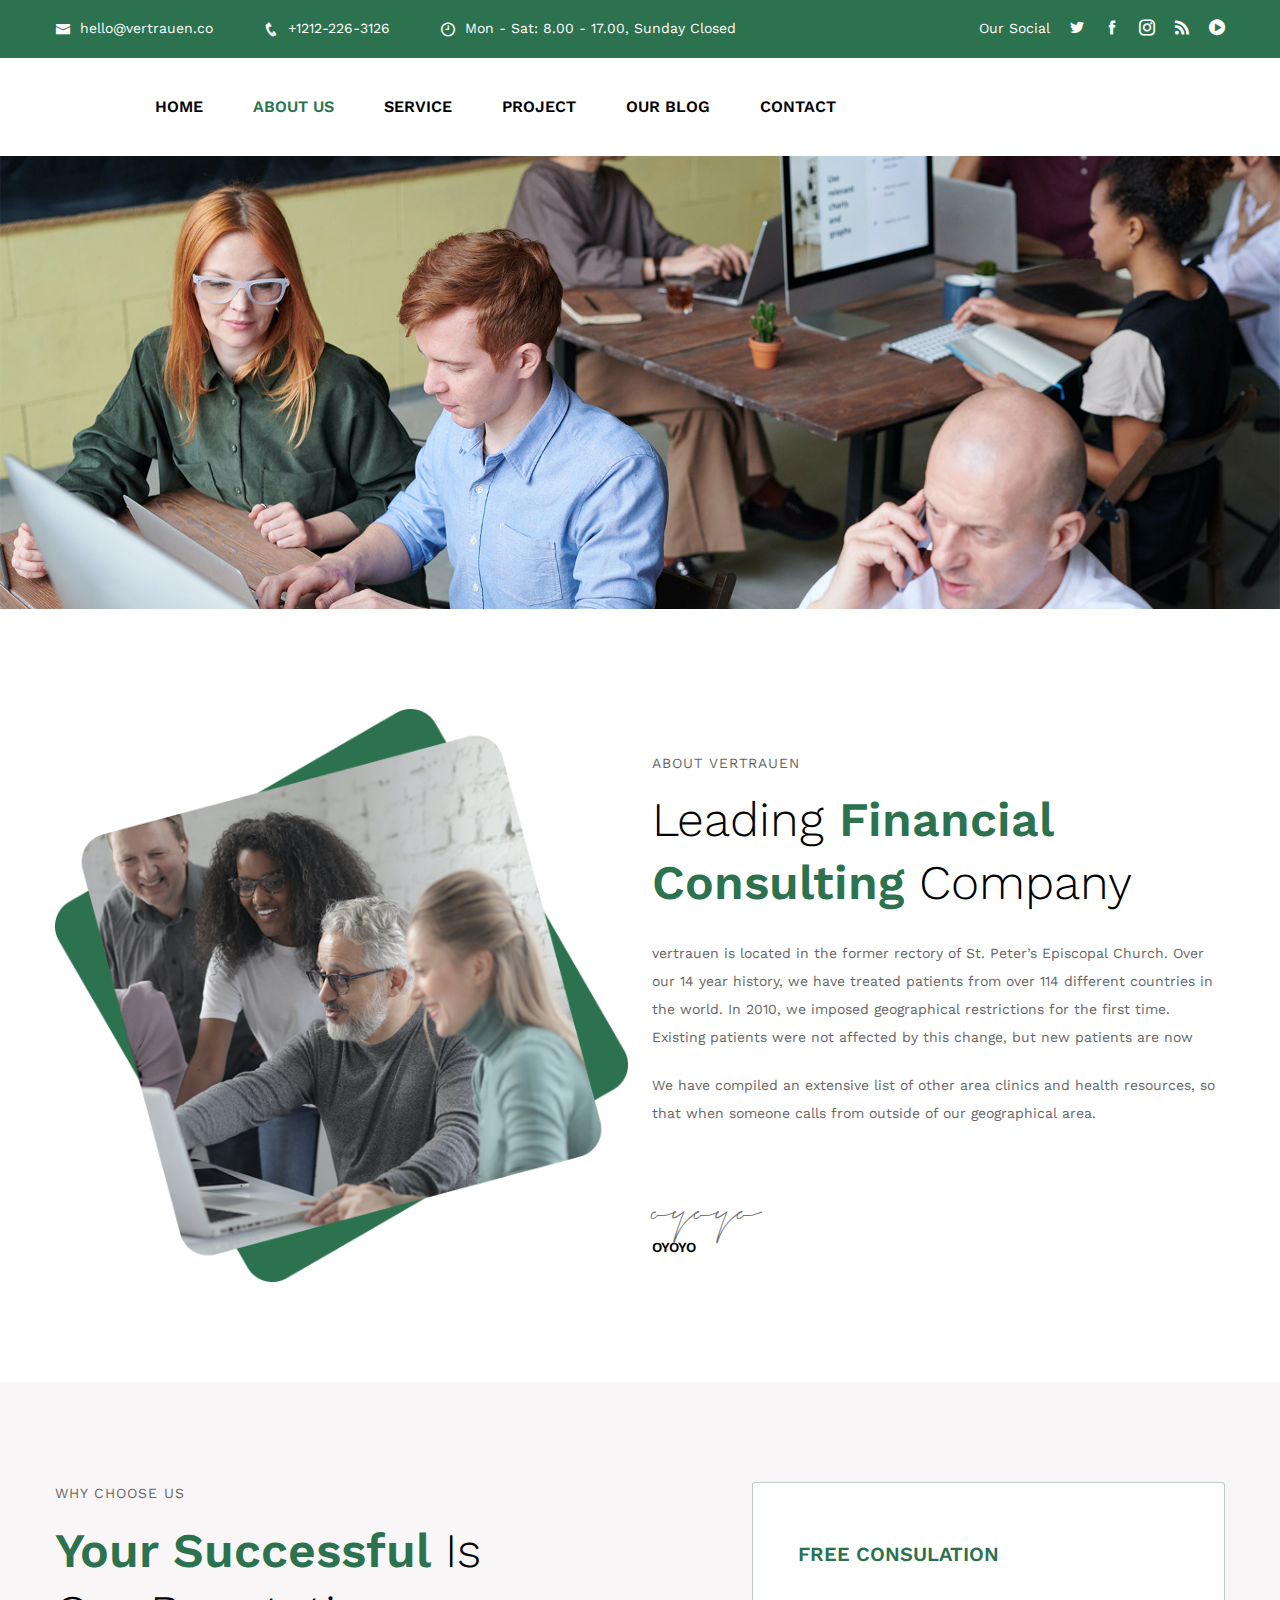
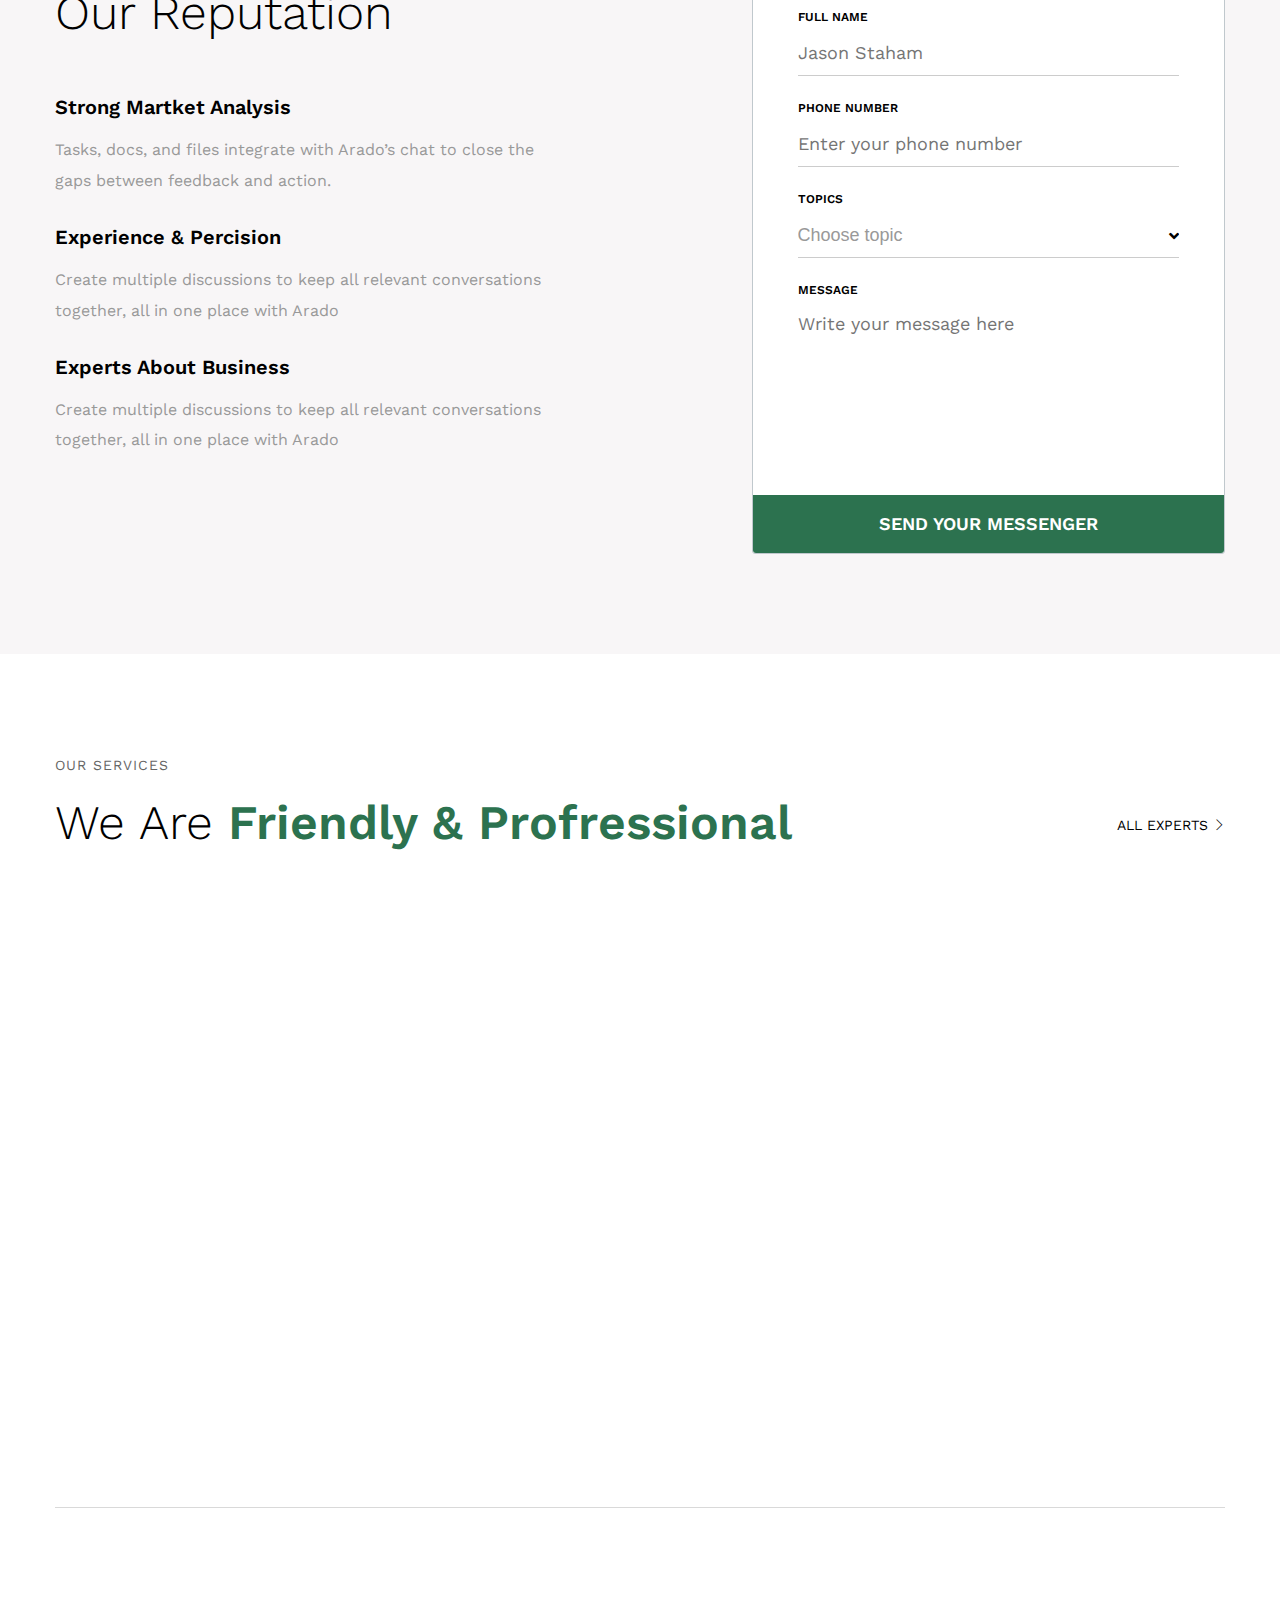
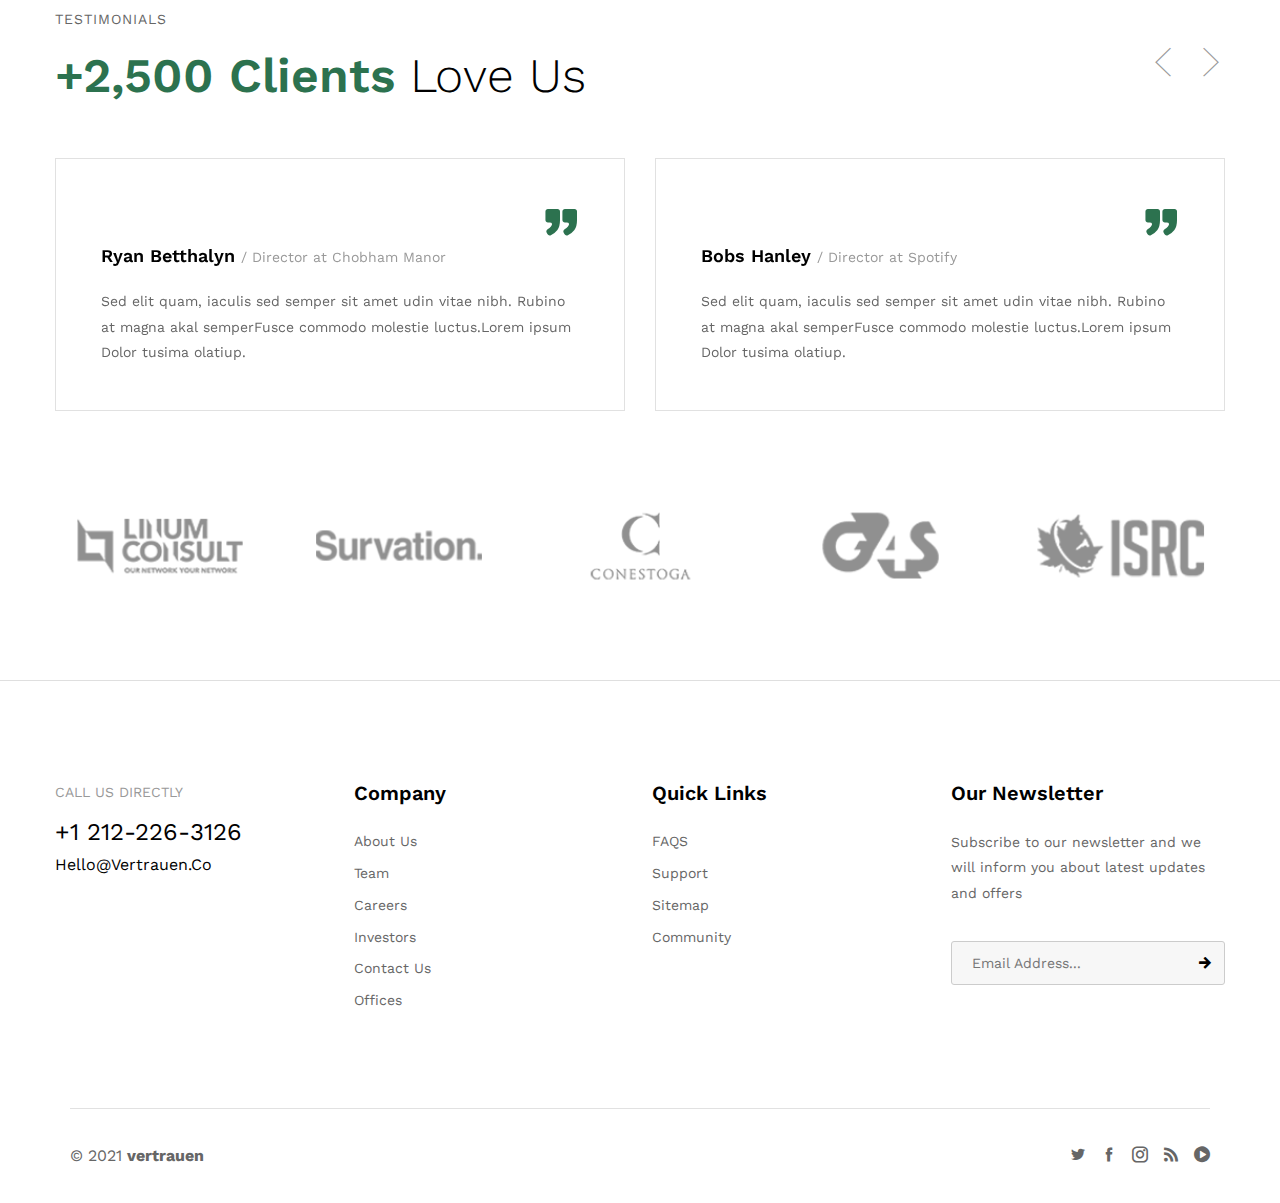
==== commit e89f420a: "update final version" ====
--- a/about.html
+++ b/about.html
@@ -4,8 +4,8 @@
 
 <head>
 <meta charset="UTF-8">
-<title>Consultix - Investment Company Bootstrap 5 Template</title>
-<meta name="description" content="Consulte is a free Bootstrap HTML Template for Investment Company"/>
+<title>vertrauen - Investment Company Bootstrap 5 Template</title>
+<meta name="description" content="vertrauen is a free Bootstrap HTML Template for Investment Company"/>
 <meta name="viewport" content="width=device-width, initial-scale=1">
 <link rel="profile" href="https://gmpg.org/xfn/11">
 <link rel="canonical" href="Replace_with_your_PAGE_URL.html" />
@@ -18,20 +18,22 @@
 <!-- Open Graph (OG) meta tags are snippets of code that control how URLs are displayed when shared on social media  -->
 <meta property="og:locale" content="en_US" />
 <meta property="og:type" content="website" />
-<meta property="og:title" content="Consulte - Investment Company Bootstrap HTML Template" />
+<meta property="og:title" content="vertrauen - Investment Company Bootstrap HTML Template" />
 <meta property="og:url" content="PAGE_URL" />
 <meta property="og:site_name" content="SITE_NAME" />
 <!-- For the og:image content, replace the # with a link of an image -->
 <meta property="og:image" content="#" />
-<meta property="og:description" content="Consulte is a free Bootstrap HTML Template for Investment Company" />
+<meta property="og:description" content="vertrauen is a free Bootstrap HTML Template for Investment Company" />
 
 <!-- Fonts -->
 <link href="https://fonts.googleapis.com/css2?family=Work+Sans:wght@100;200;300;400;500;600;700;800;900&amp;display=swap" rel="stylesheet">
 
 <!-- Add site Favicon -->
-<link rel="shortcut icon" href="images/favicon.png" type="image/x-icon">
-<link rel="icon" href="images/favicon.png" type="image/x-icon">
-<meta name="msapplication-TileImage" content="images/favicon.png" />
+<link rel="apple-touch-icon" sizes="180x180" href="images/favicon/apple-touch-icon.png">
+<link rel="icon" type="image/png" sizes="32x32" href="images/favicon/favicon-32x32.png">
+<link rel="icon" type="image/png" sizes="16x16" href="images/favicon/favicon-16x16.png">
+<link rel="manifest" href="images/favicon/site.webmanifest">
+
 
 <!-- Structured Data  -->
 <script type="application/ld+json">
@@ -59,7 +61,7 @@
 					<div class="top-left">
 						<!-- Info List -->
 						<ul class="info-list">
-							<li><a href="mailto:hello@consulte.co"><span class="icon icofont-envelope"></span> hello@consulte.co</a></li>
+							<li><a href="mailto:hello@vertrauen.co"><span class="icon icofont-envelope"></span> hello@vertrauen.co</a></li>
 							<li><a href="tel:+1212-226-3126"><span class="icon icofont-phone"></span> +1212-226-3126</a></li>
 							<li><a href="contact.html"><span class="icon icofont-clock-time"></span> Mon - Sat: 8.00 - 17.00, Sunday Closed</a></li>
 						</ul>
@@ -88,7 +90,7 @@
             	<div class="inner-container clearfix">
                 	
                 	<div class="pull-left logo-box">
-                    	<div class="logo"><a href="index.html"><img src="images/logo.png" alt="" title=""></a></div>
+                    	<div class="logo"><a href="index.html"><img src="images/log.png" alt="" title=""></a></div>
                     </div>
 					
                    	<div class="nav-outer pull-left clearfix">
@@ -106,24 +108,9 @@
 								<ul class="navigation clearfix">
 									<li><a href="index.html">Home</a></li>
 									<li class="current"><a href="about.html">About Us</a></li>
-									<li class="dropdown"><a href="#">Service</a>
-										<ul>
-											<li><a href="service.html">Service</a></li>
-											<li><a href="service-detail.html">Service Detail</a></li>
-										</ul>
-									</li>
-									<li class="dropdown"><a href="#">Projects</a>
-										<ul>
-											<li><a href="project.html">Project</a></li>
-											<li><a href="project-details.html">Project Details</a></li>
-										</ul>
-									</li>
-									<li class="dropdown"><a href="#">Blog</a>
-										<ul class="from-right">
-											<li><a href="blog.html">Our Blog</a></li>
-											<li><a href="blog-detail.html">Blog Detail</a></li>
-										</ul>
-									</li>
+									<li><a href="service.html">Service</a></li>
+									<li><a href="project.html">Project</a></li>
+									<li><a href="blog.html">Our Blog</a></li>
 									<li><a href="contact.html">Contact</a></li>
 								</ul>
 							</div>
@@ -134,8 +121,6 @@
 					
 					<!-- Outer Box -->
 					<div class="outer-box">
-						<!-- Search Btn -->
-						<div class="search-box-btn search-box-outer"><span class="icon icofont-search"></span></div>
 						<!-- Mobile Navigation Toggler -->
                         <div class="mobile-nav-toggler"><span class="icon ti-menu"></span></div>
 					</div>
@@ -151,7 +136,7 @@
             <div class="close-btn"><span class="icon lnr lnr-cross"></span></div>
             
             <nav class="menu-box">
-                <div class="nav-logo"><a href="index.html"><img src="images/logo.png" alt="" title=""></a></div>
+                <div class="nav-logo"><a href="index.html"><img src="images/log.png" alt="" title=""></a></div>
                 <div class="menu-outer"><!--Here Menu Will Come Automatically Via Javascript / Same Menu as in Header--></div>
             </nav>
         </div><!-- End Mobile Menu -->
@@ -186,14 +171,14 @@
 					<div class="content-column col-lg-6 col-md-12 col-sm-12 mb-0">
 						<div class="inner-column">
 							<div class="sec-title">
-								<div class="title">about consulte</div>
+								<div class="title">about vertrauen</div>
 								<h2>Leading <span>Financial</span> <br> <span>Consulting</span> Company</h2>
 							</div>
 							<div class="text">
-								<p>Consulte is located in the former rectory of St. Peter’s Episcopal Church. Over our 14 year history, we have treated patients from over 114 different countries in the world. In 2010, we imposed geographical restrictions for the first time. Existing patients were not affected by this change, but new patients are now</p>
+								<p>vertrauen is located in the former rectory of St. Peter’s Episcopal Church. Over our 14 year history, we have treated patients from over 114 different countries in the world. In 2010, we imposed geographical restrictions for the first time. Existing patients were not affected by this change, but new patients are now</p>
 								<p>We have compiled an extensive list of other area clinics and health resources, so that when someone calls from outside of our geographical area.</p>
 							</div>
-							<div class="signature">Daniel <span>Daniel Jr</span></div>
+							<div class="signature">oyoyo <span>oyoyo  </span></div>
 						</div>
 					</div>
 					
@@ -252,7 +237,7 @@
 							<h5>free consulation</h5>
 							
 							<div class="consult-form">
-								<form method="post" action="https://htmldemo.hasthemes.com/consultix/consultix/donate.html">
+								<form method="post" action="https://htmldemo.hasthemes.com/vertrauen/vertrauen/donate.html">
 
 									<!--Form Group-->
 									<div class="form-group">
@@ -329,7 +314,7 @@
 							</ul>
 						</div>
 						<div class="lower-box mt-0">
-							<h4><a href="#">Edward Eric Jr</a></h4>
+							<h4><a href="#">Edward Eric  </a></h4>
 							<div class="designation">Business & Financial Expert</div>
 						</div>
 					</div>
@@ -472,12 +457,12 @@
                             <div class="footer-column col-lg-6 col-md-6 col-sm-12">
                                 <div class="footer-widget logo-widget">
 									<div class="logo">
-										<a href="index.html"><img src="images/logo.png" alt="" /></a>
+										<a href="index.html"><img src="images/log.png" alt="" /></a>
 									</div>
 									<div class="call">
 										Call us directly
 										<a class="phone" href="tel:+1-212-226-3126">+1 212-226-3126</a>
-										<a class="email" href="mailto:hello@consulte.co">hello@consulte.co</a>
+										<a class="email" href="mailto:hello@vertrauen.co">hello@vertrauen.co</a>
 									</div>
 								</div>
 							</div>
@@ -524,7 +509,7 @@
 									<div class="text">Subscribe to our newsletter and we will inform you about latest updates and offers</div>
 									<!-- Newsletter Form -->
 									<div class="newsletter-form">
-										<form method="post" action="https://htmldemo.hasthemes.com/consultix/consultix/contact.html">
+										<form method="post" action="https://htmldemo.hasthemes.com/vertrauen/vertrauen/contact.html">
 											<div class="form-group">
 												<input type="email" name="email" value="" placeholder="Email Address..." required>
 												<button type="submit" class="theme-btn icofont-arrow-right"></button>
@@ -547,7 +532,7 @@
 						<div class="row clearfix">
 							
 							<div class="col-lg-8 col-md-12 col-sm-12">
-								<div class="copyright">© 2021 <strong>Consultix</strong> Made with <i class="icon-heart text-danger" aria-hidden="true"></i> by <a href="https://hasthemes.com/" target="_blank">HasThemes</a></div>
+								<div class="copyright">© 2021 <strong>vertrauen</strong> </div>
 							</div>
 							
 							<div class="col-lg-4 col-md-12 col-sm-12">
@@ -575,7 +560,7 @@
 <div class="search-popup">
 	<button class="close-search style-two"><span class="icofont-brand-nexus"></span></button>
 	<button class="close-search"><span class="icofont-arrow-up"></span></button>
-	<form method="post" action="https://htmldemo.hasthemes.com/consultix/consultix/blog.html">
+	<form method="post" action="https://htmldemo.hasthemes.com/vertrauen/vertrauen/blog.html">
 		<div class="form-group">
 			<input type="search" name="search-field" value="" placeholder="Search Here" required="">
 			<button type="submit"><i class="fa fa-search"></i></button>
--- a/css/main.css
+++ b/css/main.css
@@ -1,4 +1,4 @@
-/* Consulte HTML Template */
+/* vertrauen HTML Template */
 
 /************ TABLE OF CONTENTS ***************
 1. Fonts
@@ -35,18 +35,18 @@
 	
 */
 
-@import url('animate.css');
-@import url('owl.css');
-@import url('elegenticon.css');
-@import url('linearicons.css');
-@import url('jquery-ui.css');
-@import url('animation.css');
-@import url('icofont.min.css');
-@import url('themify-icons.css');
-@import url('simple-line-icons.css');
-@import url('fontawesome.min.css');
-@import url('jquery.fancybox.min.css');
-@import url('jquery.mCustomScrollbar.min.css');
+@import url("animate.css");
+@import url("owl.css");
+@import url("elegenticon.css");
+@import url("linearicons.css");
+@import url("jquery-ui.css");
+@import url("animation.css");
+@import url("icofont.min.css");
+@import url("themify-icons.css");
+@import url("simple-line-icons.css");
+@import url("fontawesome.min.css");
+@import url("jquery.fancybox.min.css");
+@import url("jquery.mCustomScrollbar.min.css");
 
 /*** 
 
@@ -55,56 +55,59 @@
 ====================================================================
 
  ***/
- 
+
 * {
-	margin:0px;
-	padding:0px;
-	border:none;
-	outline:none;
+	margin: 0px;
+	padding: 0px;
+	border: none;
+	outline: none;
 }
 
 @font-face {
-  font-family: "icofont";
-  src: url("../fonts/icofont.eot");
-  src: url("../fonts/icofontd41d.eot?#iefix") format("embedded-opentype"),
-       url("../fonts/icofont.woff") format("woff"),
-       url("../fonts/icofont.ttf") format("truetype"),
-       url("../fonts/icofont.svg#icofont") format("svg");
-  font-weight: 400;
-  font-style: normal;
+	font-family: "icofont";
+	src: url("../fonts/icofont.eot");
+	src: url("../fonts/icofontd41d.eot?#iefix") format("embedded-opentype"),
+		url("../fonts/icofont.woff") format("woff"),
+		url("../fonts/icofont.ttf") format("truetype"),
+		url("../fonts/icofont.svg#icofont") format("svg");
+	font-weight: 400;
+	font-style: normal;
 }
 
 @font-face {
-  font-family: "simple-line-icons";
-  src: url("../fonts/simple-Line-Icons.eot");
-  src: url("../fonts/simple-Line-Iconsd41d.eot?#iefix") format("embedded-opentype"),
-       url("../fonts/simple-Line-Icons.woff") format("woff"),
-       url("../fonts/simple-Line-Icons.ttf") format("truetype"),
-       url("../fonts/simple-Line-Icons.svg#simple-Line-Icons") format("svg");
-  font-weight: 400;
-  font-style: normal;
+	font-family: "simple-line-icons";
+	src: url("../fonts/simple-Line-Icons.eot");
+	src: url("../fonts/simple-Line-Iconsd41d.eot?#iefix")
+			format("embedded-opentype"),
+		url("../fonts/simple-Line-Icons.woff") format("woff"),
+		url("../fonts/simple-Line-Icons.ttf") format("truetype"),
+		url("../fonts/simple-Line-Icons.svg#simple-Line-Icons") format("svg");
+	font-weight: 400;
+	font-style: normal;
 }
 
 @font-face {
-	font-family: 'themify';
-	src:url('../fonts/themify9f24.eot?-fvbane');
-	src:url('../fonts/themifyd41d.eot?#iefix-fvbane') format('embedded-opentype'),
-		url('../fonts/themify9f24.woff?-fvbane') format('woff'),
-		url('../fonts/themify9f24.ttf?-fvbane') format('truetype'),
-		url('../fonts/themify9f24.svg?-fvbane#themify') format('svg');
+	font-family: "themify";
+	src: url("../fonts/themify9f24.eot?-fvbane");
+	src: url("../fonts/themifyd41d.eot?#iefix-fvbane")
+			format("embedded-opentype"),
+		url("../fonts/themify9f24.woff?-fvbane") format("woff"),
+		url("../fonts/themify9f24.ttf?-fvbane") format("truetype"),
+		url("../fonts/themify9f24.svg?-fvbane#themify") format("svg");
 	font-weight: normal;
 	font-style: normal;
 }
 
 @font-face {
-  font-family: "SignericaMedium";
-  src: url("../fonts/SignericaMedium.eot");
-  src: url("../fonts/SignericaMediumd41d.eot?#iefix") format("embedded-opentype"),
-       url("../fonts/SignericaMedium.woff") format("woff"),
-       url("../fonts/SignericaMedium.ttf") format("truetype"),
-       url("../fonts/SignericaMedium.svg#SignericaMedium") format("svg");
-  font-weight: 400;
-  font-style: normal;
+	font-family: "SignericaMedium";
+	src: url("../fonts/SignericaMedium.eot");
+	src: url("../fonts/SignericaMediumd41d.eot?#iefix")
+			format("embedded-opentype"),
+		url("../fonts/SignericaMedium.woff") format("woff"),
+		url("../fonts/SignericaMedium.ttf") format("truetype"),
+		url("../fonts/SignericaMedium.svg#SignericaMedium") format("svg");
+	font-weight: 400;
+	font-style: normal;
 }
 
 /*** 
@@ -116,133 +119,143 @@
  ***/
 
 body {
-	font-family: 'Work Sans', sans-serif;
-	font-size:14px;
-	color:#777777;
-	line-height:1.7em;
-	font-weight:400;
-	background:#ffffff;
+	font-family: "Work Sans", sans-serif;
+	font-size: 14px;
+	color: #777777;
+	line-height: 1.7em;
+	font-weight: 400;
+	background: #ffffff;
 	-webkit-font-smoothing: antialiased;
 	-moz-font-smoothing: antialiased;
 }
 
-.bordered-layout .page-wrapper{
-	padding:0px 50px 0px;
-}
-
-a{
-	text-decoration:none;
-	cursor:pointer;
-	color:#2c724f;
+.bordered-layout .page-wrapper {
+	padding: 0px 50px 0px;
+}
+
+a {
+	text-decoration: none;
+	cursor: pointer;
+	color: #2c724f;
 }
 
 button,
-a:hover,a:focus,a:visited{
-	text-decoration:none;
-	outline:none !important;
-}
-
-h1,h2,h3,h4,h5,h6 {
-	position:relative;
-	font-weight:normal;
-	margin:0px;
-	background:none;
-	line-height:1.6em;
-	font-family: 'Work Sans', sans-serif;
-}
-
-.pull-left{
-	float:left;
-}
-
-.pull-right{
-	float:right;
+a:hover,
+a:focus,
+a:visited {
+	text-decoration: none;
+	outline: none !important;
+}
+
+h1,
+h2,
+h3,
+h4,
+h5,
+h6 {
+	position: relative;
+	font-weight: normal;
+	margin: 0px;
+	background: none;
+	line-height: 1.6em;
+	font-family: "Work Sans", sans-serif;
+}
+
+.pull-left {
+	float: left;
+}
+
+.pull-right {
+	float: right;
 }
 
 /* Typography */
 
-h1{
-	font-size:60px;
-}
-
-h2{
-	font-size:48px;
-}
-
-h3{
-	font-size:30px;
-}
-
-h4{
-	font-size:24px;
-}
-
-h5{
-	font-size:20px;
-}
-
-h6{
-	font-size:18px;
-}
-
-input,button,select,textarea{
-	
-}
-
-textarea{
-	overflow:hidden;
-}
-
-p{
-	position:relative;
-	line-height:1.8em;	
-}
-
-.auto-container{
-	position:static;
-	max-width:1200px;
-	padding:0px 15px;
-	margin:0 auto;
-}
-
-.medium-container{
-	max-width:850px;
-}
-
-.page-wrapper{
-	position:relative;
-	margin:0 auto;
-	width:100%;
-	min-width:300px;
-}
-
-ul,li{
-	list-style:none;
-	padding:0px;
-	margin:0px;	
-}
-
-img{
-	display:inline-block;
-	max-width:100%;
-}
-
-.theme-btn{
-	display:inline-block;
-	transition:all 0.3s ease;
-	-moz-transition:all 0.3s ease;
-	-webkit-transition:all 0.3s ease;
-	-ms-transition:all 0.3s ease;
-	-o-transition:all 0.3s ease;
-}
-
-.centered{
-	text-align:center;	
+h1 {
+	font-size: 60px;
+}
+
+h2 {
+	font-size: 48px;
+}
+
+h3 {
+	font-size: 30px;
+}
+
+h4 {
+	font-size: 24px;
+}
+
+h5 {
+	font-size: 20px;
+}
+
+h6 {
+	font-size: 18px;
+}
+
+input,
+button,
+select,
+textarea {
+}
+
+textarea {
+	overflow: hidden;
+}
+
+p {
+	position: relative;
+	line-height: 1.8em;
+}
+
+.auto-container {
+	position: static;
+	max-width: 1200px;
+	padding: 0px 15px;
+	margin: 0 auto;
+}
+
+.medium-container {
+	max-width: 850px;
+}
+
+.page-wrapper {
+	position: relative;
+	margin: 0 auto;
+	width: 100%;
+	min-width: 300px;
+}
+
+ul,
+li {
+	list-style: none;
+	padding: 0px;
+	margin: 0px;
+}
+
+img {
+	display: inline-block;
+	max-width: 100%;
+}
+
+.theme-btn {
+	display: inline-block;
+	transition: all 0.3s ease;
+	-moz-transition: all 0.3s ease;
+	-webkit-transition: all 0.3s ease;
+	-ms-transition: all 0.3s ease;
+	-o-transition: all 0.3s ease;
+}
+
+.centered {
+	text-align: center;
 }
 
 /*Btn Style One*/
 
-.btn-style-one{
+.btn-style-one {
 	position: relative;
 	display: inline-block;
 	font-size: 16px;
@@ -251,54 +264,54 @@
 	padding: 20px 30px;
 	font-weight: 600;
 	overflow: hidden;
-	border-radius:2px;
+	border-radius: 2px;
 	background-color: #2c724f;
 	text-transform: uppercase;
-	font-family: 'Work Sans', sans-serif;
-}
-
-.btn-style-one:before{
-	position: absolute;
-	content: '';
-    top: 0;
-    left: 0;
-    width: 100%;
-    height: 100%;
-    z-index: 1;
-    opacity: 0;
-    background-color: #262626;
-    -webkit-transition: all 0.4s;
-    -moz-transition: all 0.4s;
-    -o-transition: all 0.4s;
-    transition: all 0.4s;
-    -webkit-transform: scale(0.2, 1);
-    transform: scale(0.2, 1);
-}
-
-.btn-style-one i{
-	position:relative;
-	top:1px;
-	margin-left:4px;
-}
-
-.btn-style-one .txt{
-	position:relative;
-	z-index:1;
-}
-
-.btn-style-one:hover::before{
-    opacity: 1;
-    -webkit-transform: scale(1, 1);
-    transform: scale(1, 1);
-}
-
-.btn-style-one:hover{
+	font-family: "Work Sans", sans-serif;
+}
+
+.btn-style-one:before {
+	position: absolute;
+	content: "";
+	top: 0;
+	left: 0;
+	width: 100%;
+	height: 100%;
+	z-index: 1;
+	opacity: 0;
+	background-color: #262626;
+	-webkit-transition: all 0.4s;
+	-moz-transition: all 0.4s;
+	-o-transition: all 0.4s;
+	transition: all 0.4s;
+	-webkit-transform: scale(0.2, 1);
+	transform: scale(0.2, 1);
+}
+
+.btn-style-one i {
+	position: relative;
+	top: 1px;
+	margin-left: 4px;
+}
+
+.btn-style-one .txt {
+	position: relative;
+	z-index: 1;
+}
+
+.btn-style-one:hover::before {
+	opacity: 1;
+	-webkit-transform: scale(1, 1);
+	transform: scale(1, 1);
+}
+
+.btn-style-one:hover {
 	color: #ffffff;
 }
 
 /* Btn Style Two */
 
-.btn-style-two{
+.btn-style-two {
 	position: relative;
 	display: inline-block;
 	font-size: 14px;
@@ -307,55 +320,55 @@
 	padding: 9px 24px;
 	font-weight: 700;
 	overflow: hidden;
-	border-radius:2px;
-	letter-spacing:1px;
+	border-radius: 2px;
+	letter-spacing: 1px;
 	background-color: #ffffff;
 	text-transform: uppercase;
-	font-family: 'Work Sans', sans-serif;
-}
-
-.btn-style-two:before{
-	position: absolute;
-	content: '';
-    top: 0;
-    left: 0;
-    width: 100%;
-    height: 100%;
-    z-index: 1;
-    opacity: 0;
-    background-color: #262626;
-    -webkit-transition: all 0.4s;
-    -moz-transition: all 0.4s;
-    -o-transition: all 0.4s;
-    transition: all 0.4s;
-    -webkit-transform: scale(0.2, 1);
-    transform: scale(0.2, 1);
-}
-
-.btn-style-two i{
-	position:relative;
-	top:1px;
-	margin-left:4px;
-}
-
-.btn-style-two .txt{
-	position:relative;
-	z-index:1;
-}
-
-.btn-style-two:hover::before{
-    opacity: 1;
-    -webkit-transform: scale(1, 1);
-    transform: scale(1, 1);
-}
-
-.btn-style-two:hover{
+	font-family: "Work Sans", sans-serif;
+}
+
+.btn-style-two:before {
+	position: absolute;
+	content: "";
+	top: 0;
+	left: 0;
+	width: 100%;
+	height: 100%;
+	z-index: 1;
+	opacity: 0;
+	background-color: #262626;
+	-webkit-transition: all 0.4s;
+	-moz-transition: all 0.4s;
+	-o-transition: all 0.4s;
+	transition: all 0.4s;
+	-webkit-transform: scale(0.2, 1);
+	transform: scale(0.2, 1);
+}
+
+.btn-style-two i {
+	position: relative;
+	top: 1px;
+	margin-left: 4px;
+}
+
+.btn-style-two .txt {
+	position: relative;
+	z-index: 1;
+}
+
+.btn-style-two:hover::before {
+	opacity: 1;
+	-webkit-transform: scale(1, 1);
+	transform: scale(1, 1);
+}
+
+.btn-style-two:hover {
 	color: #ffffff;
 }
 
 /* Btn Style Three */
 
-.btn-style-three{
+.btn-style-three {
 	position: relative;
 	display: inline-block;
 	font-size: 18px;
@@ -364,70 +377,70 @@
 	padding: 10px 60px;
 	font-weight: 700;
 	overflow: hidden;
-	border-radius:50px;
+	border-radius: 50px;
 	background: none;
-	border:1px solid #2c724f;
+	border: 1px solid #2c724f;
 	text-transform: capitalize;
-	font-family: 'Work Sans', sans-serif;
-}
-
-.btn-style-three:before{
-	position: absolute;
-	content: '';
-    top: 0;
-    left: 0;
-    width: 100%;
-    height: 100%;
-    z-index: 1;
-    opacity: 0;
-    background-color: #2c724f;
-    -webkit-transition: all 0.4s;
-    -moz-transition: all 0.4s;
-    -o-transition: all 0.4s;
-    transition: all 0.4s;
-    -webkit-transform: scale(0.2, 1);
-    transform: scale(0.2, 1);
-}
-
-.btn-style-three .txt{
-	position:relative;
-	z-index:1;
-}
-
-.btn-style-three:hover::before{
-    opacity: 1;
-    -webkit-transform: scale(1, 1);
-    transform: scale(1, 1);
-}
-
-.btn-style-three:hover{
+	font-family: "Work Sans", sans-serif;
+}
+
+.btn-style-three:before {
+	position: absolute;
+	content: "";
+	top: 0;
+	left: 0;
+	width: 100%;
+	height: 100%;
+	z-index: 1;
+	opacity: 0;
+	background-color: #2c724f;
+	-webkit-transition: all 0.4s;
+	-moz-transition: all 0.4s;
+	-o-transition: all 0.4s;
+	transition: all 0.4s;
+	-webkit-transform: scale(0.2, 1);
+	transform: scale(0.2, 1);
+}
+
+.btn-style-three .txt {
+	position: relative;
+	z-index: 1;
+}
+
+.btn-style-three:hover::before {
+	opacity: 1;
+	-webkit-transform: scale(1, 1);
+	transform: scale(1, 1);
+}
+
+.btn-style-three:hover {
 	color: #ffffff;
 }
 
 /* Social Icon One */
 
-.social-icon-one{
+.social-icon-one {
 	position: relative;
 	display: block;
 }
 
-.social-icon-one li{
-	position: relative;
-	margin-left:9px;
+.social-icon-one li {
+	position: relative;
+	margin-left: 9px;
 	display: inline-block;
 }
 
-.social-icon-one li a{
-	position: relative;
-	width:32px;
-	height:32px;
+.social-icon-one li a {
+	position: relative;
+	width: 32px;
+	height: 32px;
 	display: block;
 	font-size: 14px;
 	line-height: 32px;
 	color: #cccccc;
-	text-align:center;
-	border-radius:2px;
-	background-color:#333333;
+	text-align: center;
+	border-radius: 2px;
+	background-color: #333333;
 	-webkit-transition: all 300ms ease;
 	-moz-transition: all 300ms ease;
 	-ms-transition: all 300ms ease;
@@ -435,19 +448,19 @@
 	transition: all 300ms ease;
 }
 
-.social-icon-one li a:hover{
+.social-icon-one li a:hover {
 	color: #333333;
-	background-color:#feec42;
-}
-
-.theme_color{
-	color:#2c724f;
-}
-
-img{
-	display:inline-block;
-	max-width:100%;
-	height:auto;	
+	background-color: #feec42;
+}
+
+.theme_color {
+	color: #2c724f;
+}
+
+img {
+	display: inline-block;
+	max-width: 100%;
+	height: auto;
 }
 
 /*** 
@@ -458,31 +471,31 @@
 
 ***/
 
-.scroll-to-top{
-	position:fixed;
-	bottom:15px;
-	right:15px;
-	width:60px;
-	height:60px;
-	color:#ffffff;
-	font-size:24px;
-	text-transform:uppercase;
-	line-height:60px;
-	text-align:center;
-	z-index:100;
-	cursor:pointer;
-	background:#0a0a0a;
-	display:none;
-	-webkit-transition:all 300ms ease;
-	-ms-transition:all 300ms ease;
-	-o-transition:all 300ms ease;
-	-moz-transition:all 300ms ease;
-	transition:all 300ms ease;		
-}
-
-.scroll-to-top:hover{
-	color:#ffffff;
-	background:#2c724f;
+.scroll-to-top {
+	position: fixed;
+	bottom: 15px;
+	right: 15px;
+	width: 60px;
+	height: 60px;
+	color: #ffffff;
+	font-size: 24px;
+	text-transform: uppercase;
+	line-height: 60px;
+	text-align: center;
+	z-index: 100;
+	cursor: pointer;
+	background: #0a0a0a;
+	display: none;
+	-webkit-transition: all 300ms ease;
+	-ms-transition: all 300ms ease;
+	-o-transition: all 300ms ease;
+	-moz-transition: all 300ms ease;
+	transition: all 300ms ease;
+}
+
+.scroll-to-top:hover {
+	color: #ffffff;
+	background: #2c724f;
 }
 
 /*** 
@@ -493,82 +506,82 @@
 
 ***/
 
-.sec-title{
-	position:relative;
-	margin-bottom:50px;
-}
-
-.sec-title .title{
-	position:relative;
-	color:#666666;
-	font-size:14px;
-	line-height:1.6em;
-	letter-spacing:1px;
-	text-transform:uppercase;
-}
-
-.sec-title h2{
-	position:relative;
-	color:#000000;
-	font-weight:300;
-	line-height:1.3em;
-	margin-top:15px;
-}
-
-.sec-title h2 span{
-	position:relative;
-	color:#2c724f;
-	font-weight:600;
-}
-
-.sec-title .text{
-	position:relative;
-	color:#666666;
-	font-size:18px;
-	line-height:1.8em;
-	margin-top:20px;
-}
-
-.sec-title.centered{
+.sec-title {
+	position: relative;
+	margin-bottom: 50px;
+}
+
+.sec-title .title {
+	position: relative;
+	color: #666666;
+	font-size: 14px;
+	line-height: 1.6em;
+	letter-spacing: 1px;
+	text-transform: uppercase;
+}
+
+.sec-title h2 {
+	position: relative;
+	color: #000000;
+	font-weight: 300;
+	line-height: 1.3em;
+	margin-top: 15px;
+}
+
+.sec-title h2 span {
+	position: relative;
+	color: #2c724f;
+	font-weight: 600;
+}
+
+.sec-title .text {
+	position: relative;
+	color: #666666;
+	font-size: 18px;
+	line-height: 1.8em;
+	margin-top: 20px;
+}
+
+.sec-title.centered {
 	text-align: center !important;
 }
 
-.sec-title.light .title{
-	color:#2c724f;
-	background-color:#ffffff;
-}
-
-.sec-title.light h2{
-	color:#ffffff;
+.sec-title.light .title {
+	color: #2c724f;
+	background-color: #ffffff;
+}
+
+.sec-title.light h2 {
+	color: #ffffff;
 }
 
 /* List Style One */
 
-.list-style-one{
-	position:relative;
-	z-index:1;
-}
-
-.list-style-one li{
-	position:relative;
-	color:#666666;
-	font-size:16px;
-	font-weight:400;
-	margin-bottom:6px;
-	padding-left:35px;
-	line-height:1.8em;
-}
-
-.list-style-one li:before{
-	position:absolute;
-	left:0px;
-	top:2px;
-	content:'\eed6';
-	color:#2c724f;
-	font-size:24px;
-	font-weight:400;
-	display:block;
-	font-family: IcoFont!important;
+.list-style-one {
+	position: relative;
+	z-index: 1;
+}
+
+.list-style-one li {
+	position: relative;
+	color: #666666;
+	font-size: 16px;
+	font-weight: 400;
+	margin-bottom: 6px;
+	padding-left: 35px;
+	line-height: 1.8em;
+}
+
+.list-style-one li:before {
+	position: absolute;
+	left: 0px;
+	top: 2px;
+	content: "\eed6";
+	color: #2c724f;
+	font-size: 24px;
+	font-weight: 400;
+	display: block;
+	font-family: IcoFont !important;
 }
 
 /*** 
@@ -579,233 +592,230 @@
 
 ***/
 
-.main-header{
-	position:absolute;
-	z-index:999;
-	width:100%;
+.main-header {
+	position: absolute;
+	z-index: 999;
+	width: 100%;
 	-ms-animation-duration: 500ms;
-    -moz-animation-duration: 500ms;
-    -op-animation-duration: 500ms;
-    -webkit-animation-duration: 500ms;
-    animation-duration: 500ms;
-}
-
-.main-header.style-two{
-	position:relative;
-}
-
-.main-header.style-three{
-	position:relative;
-	border-bottom:1px solid #d9d9d9;
+	-moz-animation-duration: 500ms;
+	-op-animation-duration: 500ms;
+	-webkit-animation-duration: 500ms;
+	animation-duration: 500ms;
+}
+
+.main-header.style-two {
+	position: relative;
+}
+
+.main-header.style-three {
+	position: relative;
+	border-bottom: 1px solid #d9d9d9;
 }
 
 /* Header Top */
-.header-top{
+.header-top {
 	background-color: #2c724f;
 }
 
-.main-header .header-top{
-	position:relative;
-}
-
-.main-header .header-top .inner-container{
-	position:relative;
-}
-
-.main-header .header-top .top-left{
-	position: relative;
-	float:left;
-	padding:17px 0px;
-	padding-right:50px;
-}
-
-.main-header .header-top .info-list{
-	position:relative;
-}
-
-.main-header .header-top .info-list li{
+.main-header .header-top {
+	position: relative;
+}
+
+.main-header .header-top .inner-container {
+	position: relative;
+}
+
+.main-header .header-top .top-left {
+	position: relative;
+	float: left;
+	padding: 17px 0px;
+	padding-right: 50px;
+}
+
+.main-header .header-top .info-list {
+	position: relative;
+}
+
+.main-header .header-top .info-list li {
 	position: relative;
 	color: #ffffff;
-	font-size:14px;
-	margin-right:45px;
-	display:inline-block;
-}
-
-.main-header .header-top .info-list li:last-child{
-	margin-right:0px;
-}
-
-.main-header .header-top .info-list li .icon{
-	position:absolute;
-	left:0px;
-	top:1px;
-	color:#ffffff;
-	font-size:16px;
-	line-height:1em;
-}
-
-.main-header .header-top .info-list li a{
-	position: relative;
-	color:#ffffff;
-	font-size:14px;
-	padding-left:25px;
-	font-weight:400;
-	-webkit-transition:all 300ms ease;
-	-ms-transition:all 300ms ease;
-	-o-transition:all 300ms ease;
-	-moz-transition:all 300ms ease;
-	transition:all 300ms ease;
-}
-
-.main-header .header-top .info-list li a:hover{
-	color:#ffffff;
+	font-size: 14px;
+	margin-right: 45px;
+	display: inline-block;
+}
+
+.main-header .header-top .info-list li:last-child {
+	margin-right: 0px;
+}
+
+.main-header .header-top .info-list li .icon {
+	position: absolute;
+	left: 0px;
+	top: 1px;
+	color: #ffffff;
+	font-size: 16px;
+	line-height: 1em;
+}
+
+.main-header .header-top .info-list li a {
+	position: relative;
+	color: #ffffff;
+	font-size: 14px;
+	padding-left: 25px;
+	font-weight: 400;
+	-webkit-transition: all 300ms ease;
+	-ms-transition: all 300ms ease;
+	-o-transition: all 300ms ease;
+	-moz-transition: all 300ms ease;
+	transition: all 300ms ease;
+}
+
+.main-header .header-top .info-list li a:hover {
+	color: #ffffff;
 	text-decoration: underline;
 }
 
-.main-header .header-top .top-right{
-	position: relative;
-	padding:17px 0px;
-}
-
-.main-header .header-top .top-right .social-box{
-	position: relative;
-}
-
-.main-header .header-top .top-right .social-box li{
-	position: relative;
-	margin-left:14px;
-	display:inline-block;
-}
-
-.main-header .header-top .top-right .social-box li.share{
-	position: relative;
-	color:#ffffff;
-	font-size:14px;
-}
-
-.main-header .header-top .top-right .social-box li a{
-	position: relative;
-	color:#ffffff;
-	font-size:16px;
-	-webkit-transition:all 300ms ease;
-	-ms-transition:all 300ms ease;
-	-o-transition:all 300ms ease;
-	-moz-transition:all 300ms ease;
-	transition:all 300ms ease;
-}
-
-.main-header .header-top .top-right .social-box li a:hover{
-	color:#ffffff;
-}
-
-.main-header .main-box{
-	position:relative;
-	padding:0px 0px;
-	left:0px;
-	top:0px;
-	width:100%;
-	background:none;
-	-webkit-transition:all 300ms ease;
-	-ms-transition:all 300ms ease;
-	-o-transition:all 300ms ease;
-	-moz-transition:all 300ms ease;
-	transition:all 300ms ease;
-}
-
-.main-header .header-upper{
-	position:relative;
-	z-index:1;
-	transition:all 300ms ease;
-	-moz-transition:all 300ms ease;
-	-webkit-transition:all 300ms ease;
-	-ms-transition:all 300ms ease;
-	-o-transition:all 300ms ease;
-}
-
-.main-header .header-upper .inner-container{
-	position:relative;
-}
-
-.main-header .header-upper .outer-box .nav-toggler{
-	position:relative;
-	font-size:28px;
-	color:#ff9600;
-	cursor:pointer;
-	display:inline-block;
-}
-
-.main-header.fixed-header .header-upper .outer-box{
-	
-}
-
-.main-header.fixed-header .header-upper .logo-box .logo{
-	
-}
-
-.main-header.fixed-header .main-menu .navigation > li > a{
-	
+.main-header .header-top .top-right {
+	position: relative;
+	padding: 17px 0px;
+}
+
+.main-header .header-top .top-right .social-box {
+	position: relative;
+}
+
+.main-header .header-top .top-right .social-box li {
+	position: relative;
+	margin-left: 14px;
+	display: inline-block;
+}
+
+.main-header .header-top .top-right .social-box li.share {
+	position: relative;
+	color: #ffffff;
+	font-size: 14px;
+}
+
+.main-header .header-top .top-right .social-box li a {
+	position: relative;
+	color: #ffffff;
+	font-size: 16px;
+	-webkit-transition: all 300ms ease;
+	-ms-transition: all 300ms ease;
+	-o-transition: all 300ms ease;
+	-moz-transition: all 300ms ease;
+	transition: all 300ms ease;
+}
+
+.main-header .header-top .top-right .social-box li a:hover {
+	color: #ffffff;
+}
+
+.main-header .main-box {
+	position: relative;
+	padding: 0px 0px;
+	left: 0px;
+	top: 0px;
+	width: 100%;
+	background: none;
+	-webkit-transition: all 300ms ease;
+	-ms-transition: all 300ms ease;
+	-o-transition: all 300ms ease;
+	-moz-transition: all 300ms ease;
+	transition: all 300ms ease;
+}
+
+.main-header .header-upper {
+	position: relative;
+	z-index: 1;
+	transition: all 300ms ease;
+	-moz-transition: all 300ms ease;
+	-webkit-transition: all 300ms ease;
+	-ms-transition: all 300ms ease;
+	-o-transition: all 300ms ease;
+}
+
+.main-header .header-upper .inner-container {
+	position: relative;
+}
+
+.main-header .header-upper .outer-box .nav-toggler {
+	position: relative;
+	font-size: 28px;
+	color: #ff9600;
+	cursor: pointer;
+	display: inline-block;
+}
+
+.main-header.fixed-header .header-upper .outer-box {
+}
+
+.main-header.fixed-header .header-upper .logo-box .logo {
+}
+
+.main-header.fixed-header .main-menu .navigation > li > a {
 }
 
 .main-header.fixed-header .main-menu .navigation > li.current > a,
-.main-header.fixed-header .main-menu .navigation > li:hover > a{
-	color:#2c724f;
+.main-header.fixed-header .main-menu .navigation > li:hover > a {
+	color: #2c724f;
 }
 
 /* Search Box Outer */
 
-.main-header .header-upper .search-box-outer{
-	position:relative;
-	float:left;
-}
-
-.main-header .header-upper .search-box-btn{
-	position:relative;
-	float:left;
-	display:block;
-	font-size:18px;
-	color:#000000;
-	line-height:26px;
-	cursor:pointer;
-	background:none;
-	margin:36px 0px 15px;
-	transition:all 500ms ease;
-	-moz-transition:all 500ms ease;
-	-webkit-transition:all 500ms ease;
-	-ms-transition:all 500ms ease;
-	-o-transition:all 500ms ease;
-}
-
-.main-header .header-upper .search-box-btn:after{
-	display:none;
+.main-header .header-upper .search-box-outer {
+	position: relative;
+	float: left;
+}
+
+.main-header .header-upper .search-box-btn {
+	position: relative;
+	float: left;
+	display: block;
+	font-size: 18px;
+	color: #000000;
+	line-height: 26px;
+	cursor: pointer;
+	background: none;
+	margin: 36px 0px 15px;
+	transition: all 500ms ease;
+	-moz-transition: all 500ms ease;
+	-webkit-transition: all 500ms ease;
+	-ms-transition: all 500ms ease;
+	-o-transition: all 500ms ease;
+}
+
+.main-header .header-upper .search-box-btn:after {
+	display: none;
 }
 
 /* Sticky Header */
 
-.sticky-header{
-	position:fixed;
-	opacity:0;
-	visibility:hidden;
-	left:0px;
-	top:0px;
-	width:100%;
-	padding:0px 0px;
-	background:#222222;
-	z-index:0;
-	transition:all 500ms ease;
-	-moz-transition:all 500ms ease;
-	-webkit-transition:all 500ms ease;
-	-ms-transition:all 500ms ease;
-	-o-transition:all 500ms ease;
-}
-
-.sticky-header .logo{
-	padding:8px 0px 8px;
-}
-
-.fixed-header .sticky-header{
-	z-index:999;
-	opacity:1;
-	visibility:visible;
+.sticky-header {
+	position: fixed;
+	opacity: 0;
+	visibility: hidden;
+	left: 0px;
+	top: 0px;
+	width: 100%;
+	padding: 0px 0px;
+	background: #222222;
+	z-index: 0;
+	transition: all 500ms ease;
+	-moz-transition: all 500ms ease;
+	-webkit-transition: all 500ms ease;
+	-ms-transition: all 500ms ease;
+	-o-transition: all 500ms ease;
+}
+
+.sticky-header .logo {
+	padding: 8px 0px 8px;
+}
+
+.fixed-header .sticky-header {
+	z-index: 999;
+	opacity: 1;
+	visibility: visible;
 	-ms-animation-name: fadeInDown;
 	-moz-animation-name: fadeInDown;
 	-op-animation-name: fadeInDown;
@@ -825,476 +835,475 @@
 	-moz-animation-iteration-count: 1;
 	-op-animation-iteration-count: 1;
 	-webkit-animation-iteration-count: 1;
-	animation-iteration-count: 1;	
-}
-
-.sticky-header .main-menu .navigation > li > a{
-	padding:23px 0px  !important;
-	color:#ffffff !important;
-}
-
-.sticky-header .main-menu .navigation > li > a:after{
-	display:none;
-}
-
-.main-header .nav-outer{
-	position:relative;
-	padding-left:100px;
-	transition: all 500ms ease;
-    -moz-transition: all 500ms ease;
-    -webkit-transition: all 500ms ease;
-    -ms-transition: all 500ms ease;
-    -o-transition: all 500ms ease;
-}
-
-.main-header .header-upper .logo-box{
-	position:relative;
-	z-index:10;
-	padding:9px 0px;
-	transition: all 500ms ease;
-    -moz-transition: all 500ms ease;
-    -webkit-transition: all 500ms ease;
-    -ms-transition: all 500ms ease;
-    -o-transition: all 500ms ease;
-}
-
-.main-header .header-upper .logo-box .logo{
-	position:relative;
-	transition: all 500ms ease;
-    -moz-transition: all 500ms ease;
-    -webkit-transition: all 500ms ease;
-    -ms-transition: all 500ms ease;
-    -o-transition: all 500ms ease;
-}
-
-.main-header .header-upper .outer-box{
-	position:absolute;
-	right:0px;
-	margin-left:0px;
-	transition:all 500ms ease;
-	-moz-transition:all 500ms ease;
-	-webkit-transition:all 500ms ease;
-	-ms-transition:all 500ms ease;
-	-o-transition:all 500ms ease;
-}
-
-.main-menu{
-	position:relative;
-	float:left;
-	transition: all 500ms ease;
-    -moz-transition: all 500ms ease;
-    -webkit-transition: all 500ms ease;
-    -ms-transition: all 500ms ease;
-    -o-transition: all 500ms ease;
-}
-
-.main-menu .navbar-collapse{
-	padding:0px;
-	display:block;
-}
-
-.main-menu .navigation{
-	position:static;
-	margin:0px;
-	width:100%;
-}
-
-.main-menu .navigation > li{
-	position:relative;
-	float:none;
-	display:inline-block;
-	margin-right:45px;
-	text-align:left;
-	transition:all 500ms ease;
-	-moz-transition:all 500ms ease;
-	-webkit-transition:all 500ms ease;
-	-ms-transition:all 500ms ease;
-	-o-transition:all 500ms ease;
-}
-
-.main-menu .navigation > li:last-child{
-	margin-right:0px;
-}
-
-.main-header .header-upper .upper-right{
-	position:relative;
-}
-
-.main-menu .navigation > li > a{
-	position:relative;
-	display:block;
-	color:#000000;
-	text-align:center;
-	line-height:30px;
-	text-transform:uppercase;
-	letter-spacing:0px;
-	opacity:1;
-	font-weight:600;
-	padding:34px 0px;
-	font-size:16px;
-	transition:all 500ms ease;
-	-moz-transition:all 500ms ease;
-	-webkit-transition:all 500ms ease;
-	-ms-transition:all 500ms ease;
-	-o-transition:all 500ms ease;
+	animation-iteration-count: 1;
+}
+
+.sticky-header .main-menu .navigation > li > a {
+	padding: 23px 0px !important;
+	color: #ffffff !important;
+}
+
+.sticky-header .main-menu .navigation > li > a:after {
+	display: none;
+}
+
+.main-header .nav-outer {
+	position: relative;
+	padding-left: 100px;
+	transition: all 500ms ease;
+	-moz-transition: all 500ms ease;
+	-webkit-transition: all 500ms ease;
+	-ms-transition: all 500ms ease;
+	-o-transition: all 500ms ease;
+}
+
+.main-header .header-upper .logo-box {
+	position: relative;
+	z-index: 10;
+	padding: 9px 0px;
+	transition: all 500ms ease;
+	-moz-transition: all 500ms ease;
+	-webkit-transition: all 500ms ease;
+	-ms-transition: all 500ms ease;
+	-o-transition: all 500ms ease;
+}
+
+.main-header .header-upper .logo-box .logo {
+	position: relative;
+	transition: all 500ms ease;
+	-moz-transition: all 500ms ease;
+	-webkit-transition: all 500ms ease;
+	-ms-transition: all 500ms ease;
+	-o-transition: all 500ms ease;
+}
+
+.main-header .header-upper .outer-box {
+	position: absolute;
+	right: 0px;
+	margin-left: 0px;
+	transition: all 500ms ease;
+	-moz-transition: all 500ms ease;
+	-webkit-transition: all 500ms ease;
+	-ms-transition: all 500ms ease;
+	-o-transition: all 500ms ease;
+}
+
+.main-menu {
+	position: relative;
+	float: left;
+	transition: all 500ms ease;
+	-moz-transition: all 500ms ease;
+	-webkit-transition: all 500ms ease;
+	-ms-transition: all 500ms ease;
+	-o-transition: all 500ms ease;
+}
+
+.main-menu .navbar-collapse {
+	padding: 0px;
+	display: block;
+}
+
+.main-menu .navigation {
+	position: static;
+	margin: 0px;
+	width: 100%;
+}
+
+.main-menu .navigation > li {
+	position: relative;
+	float: none;
+	display: inline-block;
+	margin-right: 45px;
+	text-align: left;
+	transition: all 500ms ease;
+	-moz-transition: all 500ms ease;
+	-webkit-transition: all 500ms ease;
+	-ms-transition: all 500ms ease;
+	-o-transition: all 500ms ease;
+}
+
+.main-menu .navigation > li:last-child {
+	margin-right: 0px;
+}
+
+.main-header .header-upper .upper-right {
+	position: relative;
+}
+
+.main-menu .navigation > li > a {
+	position: relative;
+	display: block;
+	color: #000000;
+	text-align: center;
+	line-height: 30px;
+	text-transform: uppercase;
+	letter-spacing: 0px;
+	opacity: 1;
+	font-weight: 600;
+	padding: 34px 0px;
+	font-size: 16px;
+	transition: all 500ms ease;
+	-moz-transition: all 500ms ease;
+	-webkit-transition: all 500ms ease;
+	-ms-transition: all 500ms ease;
+	-o-transition: all 500ms ease;
 }
 
 .main-menu .navigation > li:hover > a,
-.main-menu .navigation > li.current > a{
-	color:#2c724f;
+.main-menu .navigation > li.current > a {
+	color: #2c724f;
 }
 
 .main-menu .navigation > li:hover > a,
 .main-menu .navigation > li.current > a,
 .main-header.light-version .main-menu .navigation > li:hover > a,
-.main-header.light-version .main-menu .navigation > li.current > a{
-	opacity:1;
-}
-
-.main-menu .navigation > li > ul{
-	position:absolute;
-	left:-30px;
-	top:100%;
-	width:230px;
-	z-index:100;
-	display:none;
+.main-header.light-version .main-menu .navigation > li.current > a {
+	opacity: 1;
+}
+
+.main-menu .navigation > li > ul {
+	position: absolute;
+	left: -30px;
+	top: 100%;
+	width: 230px;
+	z-index: 100;
+	display: none;
 	opacity: 0;
-    visibility: hidden;
-    transition: all 900ms ease;
-    -moz-transition: all 900ms ease;
-    -webkit-transition: all 900ms ease;
-    -ms-transition: all 900ms ease;
-    -o-transition: all 900ms ease;
-	padding:20px 15px;
-	border-radius:10px;
+	visibility: hidden;
+	transition: all 900ms ease;
+	-moz-transition: all 900ms ease;
+	-webkit-transition: all 900ms ease;
+	-ms-transition: all 900ms ease;
+	-o-transition: all 900ms ease;
+	padding: 20px 15px;
+	border-radius: 10px;
 	background-color: #ffffff;
-	box-shadow: 0px 0px 10px rgba(0,0,0,0.10);
-}
-
-.main-menu .navigation > li > ul.from-right{
-	left:auto !important;
-	right:-30px !important;	
-}
-
-.main-menu .navigation > li > ul > li{
-	position:relative;
-	width:100%;
-}
-
-.main-menu .navigation > li > ul > li > a{
-	position:relative;
-	display:block;
-	padding:6px 18px;
-	line-height:24px;
-	font-weight:500;
-	font-size:15px;
-	text-transform:capitalize;
-	color:#222222;
-	padding-left:10px;
-	transition:all 500ms ease;
-	-moz-transition:all 500ms ease;
-	-webkit-transition:all 500ms ease;
-	-ms-transition:all 500ms ease;
-	-o-transition:all 500ms ease;
-}
-
-.main-menu .navigation > li > ul > li > a:before{
-	position: absolute;
-    top: -6px;
-    left: 8px;
-    color: transparent;
-    content: '.';
-    text-shadow: 0 0 transparent;
-    font-size: 2em;
-    line-height: 1em;
-    -webkit-transition: text-shadow 0.3s, color 0.3s;
-    -moz-transition: text-shadow 0.3s, color 0.3s;
-    transition: text-shadow 0.3s, color 0.3s;
-    pointer-events: none;
-    animation: opacitychange 1s ease-in-out infinite;
-}
-
-.main-menu .navigation > li > ul > li:hover > a::before{
-	opacity:1;
-	color:#000000;
+	box-shadow: 0px 0px 10px rgba(0, 0, 0, 0.1);
+}
+
+.main-menu .navigation > li > ul.from-right {
+	left: auto !important;
+	right: -30px !important;
+}
+
+.main-menu .navigation > li > ul > li {
+	position: relative;
+	width: 100%;
+}
+
+.main-menu .navigation > li > ul > li > a {
+	position: relative;
+	display: block;
+	padding: 6px 18px;
+	line-height: 24px;
+	font-weight: 500;
+	font-size: 15px;
+	text-transform: capitalize;
+	color: #222222;
+	padding-left: 10px;
+	transition: all 500ms ease;
+	-moz-transition: all 500ms ease;
+	-webkit-transition: all 500ms ease;
+	-ms-transition: all 500ms ease;
+	-o-transition: all 500ms ease;
+}
+
+.main-menu .navigation > li > ul > li > a:before {
+	position: absolute;
+	top: -6px;
+	left: 8px;
+	color: transparent;
+	content: ".";
+	text-shadow: 0 0 transparent;
+	font-size: 2em;
+	line-height: 1em;
+	-webkit-transition: text-shadow 0.3s, color 0.3s;
+	-moz-transition: text-shadow 0.3s, color 0.3s;
+	transition: text-shadow 0.3s, color 0.3s;
+	pointer-events: none;
+	animation: opacitychange 1s ease-in-out infinite;
+}
+
+.main-menu .navigation > li > ul > li:hover > a::before {
+	opacity: 1;
+	color: #000000;
 	text-shadow: 8px 0 #2c724f, -8px 0 #2c724f;
 }
 
-.main-menu .navigation > li > ul > li:hover > a{
-	color:#2c724f;
-	padding-left:30px;
-}
-
-.main-menu .navigation > li > ul > li.dropdown > a:after{
-	font-family: 'Font Awesome 5 Free';
+.main-menu .navigation > li > ul > li:hover > a {
+	color: #2c724f;
+	padding-left: 30px;
+}
+
+.main-menu .navigation > li > ul > li.dropdown > a:after {
+	font-family: "Font Awesome 5 Free";
 	content: "\f105";
-	position:absolute;
-	right:10px;
-	top:10px;
-	width:10px;
-	height:20px;
-	display:block;
-	color:#253d4a;
-	line-height:20px;
-	font-size:16px;
-	font-weight:normal;
-	text-align:center;
-	z-index:5;	
-	font-weight:800;
-}
-
-.main-menu .navigation > li > ul > li.dropdown:hover > a:after{
-	color:#222222;	
-}
-
-.main-menu .navigation > li > ul > li > ul{
-	position:absolute;
-	left:120%;
-	top:0%;
-	width:230px;
-	z-index:100;
-	display:none;
+	position: absolute;
+	right: 10px;
+	top: 10px;
+	width: 10px;
+	height: 20px;
+	display: block;
+	color: #253d4a;
+	line-height: 20px;
+	font-size: 16px;
+	font-weight: normal;
+	text-align: center;
+	z-index: 5;
+	font-weight: 800;
+}
+
+.main-menu .navigation > li > ul > li.dropdown:hover > a:after {
+	color: #222222;
+}
+
+.main-menu .navigation > li > ul > li > ul {
+	position: absolute;
+	left: 120%;
+	top: 0%;
+	width: 230px;
+	z-index: 100;
+	display: none;
 	transition: all 900ms ease;
-    -moz-transition: all 900ms ease;
-    -webkit-transition: all 900ms ease;
-    -ms-transition: all 900ms ease;
-    -o-transition: all 900ms ease;
-	padding:20px 15px;
-	border-radius:10px;
+	-moz-transition: all 900ms ease;
+	-webkit-transition: all 900ms ease;
+	-ms-transition: all 900ms ease;
+	-o-transition: all 900ms ease;
+	padding: 20px 15px;
+	border-radius: 10px;
 	background-color: #ffffff;
-	box-shadow: 0px 0px 10px rgba(0,0,0,0.10);
-}
-
-.main-menu .navigation > li > ul > li > ul.from-right{
-	left:auto;
-	right:0px;	
-}
-
-.main-menu .navigation > li > ul > li > ul > li{
-	position:relative;
-	width:100%;
-}
-
-.main-menu .navigation > li > ul > li > ul > li:last-child{
-	
-}
-
-.main-menu .navigation > li > ul > li > ul > li > a{
-	position: relative;
-    display: block;
-    padding: 6px 18px;
-    line-height: 24px;
-    font-weight: 500;
-    font-size: 15px;
-    text-transform: capitalize;
-    color: #222222;
-    padding-left: 10px;
-    transition: all 500ms ease;
-    -moz-transition: all 500ms ease;
-    -webkit-transition: all 500ms ease;
-    -ms-transition: all 500ms ease;
-    -o-transition: all 500ms ease;
-}
-
-.main-menu .navigation > li > ul > li > ul > li > a:before{
-	position: absolute;
-    top: -6px;
-    left: 8px;
-    color: transparent;
-    content: '.';
-    text-shadow: 0 0 transparent;
-    font-size: 2em;
-    line-height: 1em;
-    -webkit-transition: text-shadow 0.3s, color 0.3s;
-    -moz-transition: text-shadow 0.3s, color 0.3s;
-    transition: text-shadow 0.3s, color 0.3s;
-    pointer-events: none;
-    animation: opacitychange 1s ease-in-out infinite;
-}
-
-.main-menu .navigation > li > ul > li > ul > li:hover > a::before{
-	opacity:1;
-	color:#000000;
+	box-shadow: 0px 0px 10px rgba(0, 0, 0, 0.1);
+}
+
+.main-menu .navigation > li > ul > li > ul.from-right {
+	left: auto;
+	right: 0px;
+}
+
+.main-menu .navigation > li > ul > li > ul > li {
+	position: relative;
+	width: 100%;
+}
+
+.main-menu .navigation > li > ul > li > ul > li:last-child {
+}
+
+.main-menu .navigation > li > ul > li > ul > li > a {
+	position: relative;
+	display: block;
+	padding: 6px 18px;
+	line-height: 24px;
+	font-weight: 500;
+	font-size: 15px;
+	text-transform: capitalize;
+	color: #222222;
+	padding-left: 10px;
+	transition: all 500ms ease;
+	-moz-transition: all 500ms ease;
+	-webkit-transition: all 500ms ease;
+	-ms-transition: all 500ms ease;
+	-o-transition: all 500ms ease;
+}
+
+.main-menu .navigation > li > ul > li > ul > li > a:before {
+	position: absolute;
+	top: -6px;
+	left: 8px;
+	color: transparent;
+	content: ".";
+	text-shadow: 0 0 transparent;
+	font-size: 2em;
+	line-height: 1em;
+	-webkit-transition: text-shadow 0.3s, color 0.3s;
+	-moz-transition: text-shadow 0.3s, color 0.3s;
+	transition: text-shadow 0.3s, color 0.3s;
+	pointer-events: none;
+	animation: opacitychange 1s ease-in-out infinite;
+}
+
+.main-menu .navigation > li > ul > li > ul > li:hover > a::before {
+	opacity: 1;
+	color: #000000;
 	text-shadow: 8px 0 #2c724f, -8px 0 #2c724f;
 }
 
-.main-menu .navigation > li > ul > li > ul > li:hover > a{
-	color:#2c724f;
-	padding-left:30px;
-}
-
-.main-menu .navigation > li > ul > li > ul > li.dropdown > a:after{
-	font-family: 'FontAwesome';
+.main-menu .navigation > li > ul > li > ul > li:hover > a {
+	color: #2c724f;
+	padding-left: 30px;
+}
+
+.main-menu .navigation > li > ul > li > ul > li.dropdown > a:after {
+	font-family: "FontAwesome";
 	content: "\f105";
-	position:absolute;
-	right:10px;
-	top:11px;
-	width:10px;
-	height:20px;
-	display:block;
-	color:#272727;
-	line-height:20px;
-	font-size:16px;
-	font-weight:normal;
-	text-align:center;
-	z-index:5;	
-}
-
-.main-menu .navigation > li > ul > li > ul > li.dropdown:hover > a:after{
-	color:#ffffff;	
-}
-
-.main-menu .navigation > li.dropdown:hover > ul{
-	visibility:visible;
-	opacity:1;
-	top:100%;
-	left:0px;
-}
-.main-menu .navigation > li.dropdown:hover > ul.from-right{
+	position: absolute;
+	right: 10px;
+	top: 11px;
+	width: 10px;
+	height: 20px;
+	display: block;
+	color: #272727;
+	line-height: 20px;
+	font-size: 16px;
+	font-weight: normal;
+	text-align: center;
+	z-index: 5;
+}
+
+.main-menu .navigation > li > ul > li > ul > li.dropdown:hover > a:after {
+	color: #ffffff;
+}
+
+.main-menu .navigation > li.dropdown:hover > ul {
+	visibility: visible;
+	opacity: 1;
+	top: 100%;
+	left: 0px;
+}
+.main-menu .navigation > li.dropdown:hover > ul.from-right {
 	right: 0px !important;
 }
-.main-menu .navigation li > ul > li.dropdown:hover > ul{
-	visibility:visible;
-	opacity:1;
-	top:0;
-	left:107%;
-	transition:all 300ms ease;
-	-moz-transition:all 300ms ease;
-	-webkit-transition:all 500ms ease;
-	-ms-transition:all 300ms ease;
-	-o-transition:all 300ms ease;	
-}
-
-.main-menu .navbar-collapse > ul li.dropdown .dropdown-btn{
-	position:absolute;
-	right:10px;
-	top:6px;
-	width:30px;
-	height:30px;
-	text-align:center;
-	color:#ffffff;
-	line-height:28px;
-	border:1px solid #ffffff;
-	background-size:20px;
-	cursor:pointer;
-	z-index:5;
-	display:none;
-}
-
-.main-header .header-upper .outer-box .social-icon-one{
-	position: relative;
-	float:left;
-}
-
-.main-header.fixed-header .header-upper{
-	position:fixed;
+.main-menu .navigation li > ul > li.dropdown:hover > ul {
+	visibility: visible;
+	opacity: 1;
+	top: 0;
+	left: 107%;
+	transition: all 300ms ease;
+	-moz-transition: all 300ms ease;
+	-webkit-transition: all 500ms ease;
+	-ms-transition: all 300ms ease;
+	-o-transition: all 300ms ease;
+}
+
+.main-menu .navbar-collapse > ul li.dropdown .dropdown-btn {
+	position: absolute;
+	right: 10px;
+	top: 6px;
+	width: 30px;
+	height: 30px;
+	text-align: center;
+	color: #ffffff;
+	line-height: 28px;
+	border: 1px solid #ffffff;
+	background-size: 20px;
+	cursor: pointer;
+	z-index: 5;
+	display: none;
+}
+
+.main-header .header-upper .outer-box .social-icon-one {
+	position: relative;
+	float: left;
+}
+
+.main-header.fixed-header .header-upper {
+	position: fixed;
 	left: 0px;
-    right: 0px;
-    top: 0px;
-    z-index: 9999;
-    width: 100%;
-	padding-top:0px;
-    transition: all 500ms ease;
-    -moz-transition: all 500ms ease;
-    -webkit-transition: all 500ms ease;
-    -ms-transition: all 500ms ease;
-    -o-transition: all 500ms ease;
-	background-color:#ffffff;
-	border-bottom:1px solid rgba(0,0,0,0.10);
-}
-
-.main-header .header-upper .outer-box .sidebar-btn{
-	position:relative;
-	width:52px;
-	height:52px;
-	float:left;
-	color:#ffffff;
-	font-size:18px;
-	margin-left:14px;
-	cursor:pointer;
-	line-height:52px;
-	text-align:center;
-	border-radius:50px;
-	background-color:#05db56;
-}
-
-.main-menu .navigation > li > ul > li > ul > li > ul{
-	position: absolute;
-    left: 100%;
-    top: 100%;
-    width: 210px;
-    z-index: 100;
-    display: none;
-    opacity: 0;
-    text-align: left;
-    visibility: hidden;
-    transition: all 900ms ease;
-    -moz-transition: all 900ms ease;
-    -webkit-transition: all 900ms ease;
-    -ms-transition: all 900ms ease;
-    -o-transition: all 900ms ease;
-    padding: 0px 0px;
-    background-color: #1e1e1e;
-    box-shadow: 0px 0px 10px rgba(0,0,0,0.10);
-}
-
-.main-menu .navigation > li > ul > li > ul > li > ul > li{
-    position: relative;
-    width: 100%;
-    border-bottom: 1px solid rgba(255,255,255,0.10);
-}
-
-.main-menu .navigation > li > ul > li > ul > li > ul > li > a{
-	position: relative;
-    padding: 10px 18px;
-    display: block;
-    line-height: 20px;
-    font-weight: 400;
-    font-size: 12px;
-    color: rgba(255,255,255,0.50);
-    letter-spacing: 1px;
-    text-transform: uppercase;
-    transition: all 500ms ease;
-    -moz-transition: all 500ms ease;
-    -webkit-transition: all 500ms ease;
-    -ms-transition: all 500ms ease;
-    -o-transition: all 500ms ease;
+	right: 0px;
+	top: 0px;
+	z-index: 9999;
+	width: 100%;
+	padding-top: 0px;
+	transition: all 500ms ease;
+	-moz-transition: all 500ms ease;
+	-webkit-transition: all 500ms ease;
+	-ms-transition: all 500ms ease;
+	-o-transition: all 500ms ease;
+	background-color: #ffffff;
+	border-bottom: 1px solid rgba(0, 0, 0, 0.1);
+}
+
+.main-header .header-upper .outer-box .sidebar-btn {
+	position: relative;
+	width: 52px;
+	height: 52px;
+	float: left;
+	color: #ffffff;
+	font-size: 18px;
+	margin-left: 14px;
+	cursor: pointer;
+	line-height: 52px;
+	text-align: center;
+	border-radius: 50px;
+	background-color: #05db56;
+}
+
+.main-menu .navigation > li > ul > li > ul > li > ul {
+	position: absolute;
+	left: 100%;
+	top: 100%;
+	width: 210px;
+	z-index: 100;
+	display: none;
+	opacity: 0;
+	text-align: left;
+	visibility: hidden;
+	transition: all 900ms ease;
+	-moz-transition: all 900ms ease;
+	-webkit-transition: all 900ms ease;
+	-ms-transition: all 900ms ease;
+	-o-transition: all 900ms ease;
+	padding: 0px 0px;
+	background-color: #1e1e1e;
+	box-shadow: 0px 0px 10px rgba(0, 0, 0, 0.1);
+}
+
+.main-menu .navigation > li > ul > li > ul > li > ul > li {
+	position: relative;
+	width: 100%;
+	border-bottom: 1px solid rgba(255, 255, 255, 0.1);
+}
+
+.main-menu .navigation > li > ul > li > ul > li > ul > li > a {
+	position: relative;
+	padding: 10px 18px;
+	display: block;
+	line-height: 20px;
+	font-weight: 400;
+	font-size: 12px;
+	color: rgba(255, 255, 255, 0.5);
+	letter-spacing: 1px;
+	text-transform: uppercase;
+	transition: all 500ms ease;
+	-moz-transition: all 500ms ease;
+	-webkit-transition: all 500ms ease;
+	-ms-transition: all 500ms ease;
+	-o-transition: all 500ms ease;
 }
 
 .main-menu .navigation > li > ul > li > ul > li.dropdown:hover > ul {
-    visibility: visible;
-    opacity: 1;
-    border-top: 0px !important;
-    -moz-transform: rotateX(0deg);
-    -webkit-transform: rotateX(0deg);
-    -ms-transform: rotateX(0deg);
-    -o-transform: rotateX(0deg);
-    transform: rotateX(0deg);
-}
-
-.main-menu .navigation > li > ul > li > ul > li > ul > li > a:hover{
-	background-color:#2c724f;
-	color:#ffffff;
-}
-
-.main-header .header-upper .outer-box .menu-toggler{
-	position:relative;
-	float:right;
-	cursor:pointer;
-	color:#ffffff;
-	font-size:28px;
-	margin-left:30px;
-	padding-left:30px;
-}
-
-.main-header .header-upper .outer-box .menu-toggler:before{
-    position: absolute;
-    content: '';
-    left: 0px;
-    top: 5px;
-    width: 1px;
-    height: 20px;
-    border-left: 1px solid rgba(255,255,255,0.30);
+	visibility: visible;
+	opacity: 1;
+	border-top: 0px !important;
+	-moz-transform: rotateX(0deg);
+	-webkit-transform: rotateX(0deg);
+	-ms-transform: rotateX(0deg);
+	-o-transform: rotateX(0deg);
+	transform: rotateX(0deg);
+}
+
+.main-menu .navigation > li > ul > li > ul > li > ul > li > a:hover {
+	background-color: #2c724f;
+	color: #ffffff;
+}
+
+.main-header .header-upper .outer-box .menu-toggler {
+	position: relative;
+	float: right;
+	cursor: pointer;
+	color: #ffffff;
+	font-size: 28px;
+	margin-left: 30px;
+	padding-left: 30px;
+}
+
+.main-header .header-upper .outer-box .menu-toggler:before {
+	position: absolute;
+	content: "";
+	left: 0px;
+	top: 5px;
+	width: 1px;
+	height: 20px;
+	border-left: 1px solid rgba(255, 255, 255, 0.3);
 }
 
 /*** 
@@ -1305,13 +1314,13 @@
 
 ***/
 
-.main-header .mobile-nav-toggler{
+.main-header .mobile-nav-toggler {
 	position: relative;
 	float: right;
 	font-size: 40px;
 	line-height: 50px;
 	cursor: pointer;
-	color:#222222;
+	color: #222222;
 	display: none;
 	transition: all 500ms ease;
 	-moz-transition: all 500ms ease;
@@ -1320,65 +1329,65 @@
 	-o-transition: all 500ms ease;
 }
 
-.mobile-menu{
+.mobile-menu {
 	position: fixed;
 	right: 0;
 	top: 0;
 	width: 300px;
-	padding-right:30px;
-	max-width:100%;
+	padding-right: 30px;
+	max-width: 100%;
 	height: 100%;
 	opacity: 0;
 	visibility: hidden;
 	z-index: 999999;
 }
 
-.mobile-menu .nav-logo{
-	position:relative;
-	padding:20px 20px;
-	text-align:left;	
-}
-
-.mobile-menu .nav-logo img{
-	max-width:200px;
-}
-
-.mobile-menu-visible{
+.mobile-menu .nav-logo {
+	position: relative;
+	padding: 20px 20px;
+	text-align: left;
+}
+
+.mobile-menu .nav-logo img {
+	max-width: 200px;
+}
+
+.mobile-menu-visible {
 	overflow: hidden;
 }
 
-.mobile-menu-visible .mobile-menu{
+.mobile-menu-visible .mobile-menu {
 	opacity: 1;
 	visibility: visible;
 }
 
-.mobile-menu .menu-backdrop{
+.mobile-menu .menu-backdrop {
 	position: fixed;
 	right: 0;
 	top: 0;
 	width: 100%;
 	height: 100%;
 	z-index: 1;
-	background: rgba(0,0,0,0.90);
+	background: rgba(0, 0, 0, 0.9);
 	-webkit-transform: translateX(101%);
 	-ms-transform: translateX(101%);
 	transform: translateX(101%);
 }
 
-.mobile-menu-visible .mobile-menu .menu-backdrop{
+.mobile-menu-visible .mobile-menu .menu-backdrop {
 	opacity: 1;
 	visibility: visible;
-	-webkit-transition:all 0.7s ease;
-	-moz-transition:all 0.7s ease;
-	-ms-transition:all 0.7s ease;
-	-o-transition:all 0.7s ease;
-	transition:all 0.7s ease;
+	-webkit-transition: all 0.7s ease;
+	-moz-transition: all 0.7s ease;
+	-ms-transition: all 0.7s ease;
+	-o-transition: all 0.7s ease;
+	transition: all 0.7s ease;
 	-webkit-transform: translateX(0%);
 	-ms-transform: translateX(0%);
 	transform: translateX(0%);
 }
 
-.mobile-menu .menu-box{
+.mobile-menu .menu-box {
 	position: absolute;
 	left: 0px;
 	top: 0px;
@@ -1397,20 +1406,20 @@
 	transform: translateX(101%);
 }
 
-.mobile-menu-visible .mobile-menu .menu-box{
+.mobile-menu-visible .mobile-menu .menu-box {
 	opacity: 1;
 	visibility: visible;
-	-webkit-transition:all 0.7s ease 500ms;
-	-moz-transition:all 0.7s ease 500ms;
-	-ms-transition:all 0.7s ease 500ms;
-	-o-transition:all 0.7s ease 500ms;
-	transition:all 0.7s ease 500ms;
+	-webkit-transition: all 0.7s ease 500ms;
+	-moz-transition: all 0.7s ease 500ms;
+	-ms-transition: all 0.7s ease 500ms;
+	-o-transition: all 0.7s ease 500ms;
+	transition: all 0.7s ease 500ms;
 	-webkit-transform: translateX(0%);
 	-ms-transform: translateX(0%);
 	transform: translateX(0%);
 }
 
-.mobile-menu .close-btn{
+.mobile-menu .close-btn {
 	position: absolute;
 	right: 10px;
 	top: 34px;
@@ -1421,180 +1430,181 @@
 	color: #000000;
 	cursor: pointer;
 	z-index: 10;
-	-webkit-transition:all 0.5s ease;
-	-moz-transition:all 0.5s ease;
-	-ms-transition:all 0.5s ease;
-	-o-transition:all 0.5s ease;
-	transition:all 0.5s ease;
+	-webkit-transition: all 0.5s ease;
+	-moz-transition: all 0.5s ease;
+	-ms-transition: all 0.5s ease;
+	-o-transition: all 0.5s ease;
+	transition: all 0.5s ease;
 	-webkit-transform: translateY(-50px);
 	-ms-transform: translateY(-50px);
 	transform: translateY(-50px);
 }
 
-.mobile-menu-visible .mobile-menu .close-btn{
+.mobile-menu-visible .mobile-menu .close-btn {
 	-webkit-transform: translateY(0px);
 	-ms-transform: translateY(0px);
 	transform: translateY(0px);
 }
 
-.mobile-menu .close-btn:hover{
-	opacity: 0.50;
-}
-
-.mobile-menu .navigation{
+.mobile-menu .close-btn:hover {
+	opacity: 0.5;
+}
+
+.mobile-menu .navigation {
 	position: relative;
 	display: block;
-	width:100%;
-	border-top: 1px solid rgba(0,0,0,0.10);
-}
-
-.mobile-menu .navigation li{
+	width: 100%;
+	border-top: 1px solid rgba(0, 0, 0, 0.1);
+}
+
+.mobile-menu .navigation li {
 	position: relative;
 	display: block;
-	border-bottom: 1px solid rgba(0,0,0,0.10);
-}
-
-.mobile-menu .navigation li > ul > li:last-child{
+	border-bottom: 1px solid rgba(0, 0, 0, 0.1);
+}
+
+.mobile-menu .navigation li > ul > li:last-child {
 	border-bottom: none;
 }
 
-.mobile-menu .navigation li > ul > li:first-child{
-	border-top: 1px solid rgba(0,0,0,0.10);
-}
-
-.mobile-menu .navigation li > a{
+.mobile-menu .navigation li > ul > li:first-child {
+	border-top: 1px solid rgba(0, 0, 0, 0.1);
+}
+
+.mobile-menu .navigation li > a {
 	position: relative;
 	display: block;
 	line-height: 24px;
 	padding: 14px 20px;
 	font-size: 15px;
 	color: #404040;
-	font-weight:600;
+	font-weight: 600;
 	text-transform: uppercase;
-	-webkit-transition:all 0.5s ease;
-	-moz-transition:all 0.5s ease;
-	-ms-transition:all 0.5s ease;
-	-o-transition:all 0.5s ease;
-	transition:all 0.5s ease;
+	-webkit-transition: all 0.5s ease;
+	-moz-transition: all 0.5s ease;
+	-ms-transition: all 0.5s ease;
+	-o-transition: all 0.5s ease;
+	transition: all 0.5s ease;
 }
 
 .mobile-menu .navigation li:hover > a,
-.mobile-menu .navigation li.current > a{
-	color:#2c724f;	
-}
-
-.mobile-menu .navigation li.dropdown .dropdown-btn{
-	position:absolute;
-	right:0px;
-	top:0px;
-	width:100%;
-	height:50px;
-	text-align:center;
-	font-size:16px;
-	line-height:52px;
-	color:#404040;
-	cursor:pointer;
-	z-index:5;
-}
-
-.mobile-menu .navigation li.dropdown .dropdown-btn span{
-	position:absolute;
-	right:0px;
-	top:3px;
-	height:44px;
-	width:50px;
-	line-height:44px;
-}
-
-.mobile-menu .navigation li.dropdown .dropdown-btn span:after{
-	content:'';
-	position:absolute;
-	left:0px;
-	top:10px;
-	width:1px;
-	height:24px;
-	border-left:1px solid rgba(0,0,0,0.10);
+.mobile-menu .navigation li.current > a {
+	color: #2c724f;
+}
+
+.mobile-menu .navigation li.dropdown .dropdown-btn {
+	position: absolute;
+	right: 0px;
+	top: 0px;
+	width: 100%;
+	height: 50px;
+	text-align: center;
+	font-size: 16px;
+	line-height: 52px;
+	color: #404040;
+	cursor: pointer;
+	z-index: 5;
+}
+
+.mobile-menu .navigation li.dropdown .dropdown-btn span {
+	position: absolute;
+	right: 0px;
+	top: 3px;
+	height: 44px;
+	width: 50px;
+	line-height: 44px;
+}
+
+.mobile-menu .navigation li.dropdown .dropdown-btn span:after {
+	content: "";
+	position: absolute;
+	left: 0px;
+	top: 10px;
+	width: 1px;
+	height: 24px;
+	border-left: 1px solid rgba(0, 0, 0, 0.1);
 }
 
 .mobile-menu .navigation li > ul,
-.mobile-menu .navigation li > ul > li > ul{
+.mobile-menu .navigation li > ul > li > ul {
 	display: none;
 }
 
-.sticky-header .navbar-header{
-	display:none;
-}
-
-.sticky-header .mobile-nav-toggler{
-	display:none;
+.sticky-header .navbar-header {
+	display: none;
+}
+
+.sticky-header .mobile-nav-toggler {
+	display: none;
 }
 
 /*Custom Select*/
 
-.form-group .ui-selectmenu-button.ui-button{
-	width:100%;
-	font-size:18px;
-	font-style:normal;
-	height:46px;
-	padding:10px 0px 10px 0px;
-	line-height:26px;
-	color:#999999;
+.form-group .ui-selectmenu-button.ui-button {
+	width: 100%;
+	font-size: 18px;
+	font-style: normal;
+	height: 46px;
+	padding: 10px 0px 10px 0px;
+	line-height: 26px;
+	color: #999999;
 	border: none;
-	border-radius:0px;
-	background:#ffffff;
-	border-bottom:1px solid #cccccc;
-}
-
-.form-group .ui-button .ui-icon{
-	background:none;
-	position:relative;
-	top:2px;
-	text-indent:0px;
-	color:#333333;	
-}
-
-.form-group .ui-button .ui-icon:before{
-	font-family: 'Font Awesome 5 Free';
+	border-radius: 0px;
+	background: #ffffff;
+	border-bottom: 1px solid #cccccc;
+}
+
+.form-group .ui-button .ui-icon {
+	background: none;
+	position: relative;
+	top: 2px;
+	text-indent: 0px;
+	color: #333333;
+}
+
+.form-group .ui-button .ui-icon:before {
+	font-family: "Font Awesome 5 Free";
 	content: "\f107";
-	position:absolute;
-	right:0px;
-	top:2px !important;
-	top:13px;
-	width:10px;
-	height:20px;
-	display:block;
-	color:#000000;
-	line-height:20px;
-	font-size:16px;
-	font-weight:normal;
-	text-align:center;
-	z-index:5;
-	font-weight:800;
-}
-
-.ui-menu .ui-menu-item{
-	font-size:14px;
-}
-
-.ui-menu .ui-menu-item:last-child{
-	border:none;	
-}
-
-.ui-state-active, .ui-widget-content .ui-state-active{
-	background:#2c724f;
-	border-color:#2c724f;
-}
-
-.ui-menu .ui-menu-item-wrapper{
-	position:relative;
-	display:block;
-	padding:8px 20px;
-	font-size:14px;
-	line-height:24px;
-}
-
-.ui-menu-item:hover{
-	background-color:#2c724f;
+	position: absolute;
+	right: 0px;
+	top: 2px !important;
+	top: 13px;
+	width: 10px;
+	height: 20px;
+	display: block;
+	color: #000000;
+	line-height: 20px;
+	font-size: 16px;
+	font-weight: normal;
+	text-align: center;
+	z-index: 5;
+	font-weight: 800;
+}
+
+.ui-menu .ui-menu-item {
+	font-size: 14px;
+}
+
+.ui-menu .ui-menu-item:last-child {
+	border: none;
+}
+
+.ui-state-active,
+.ui-widget-content .ui-state-active {
+	background: #2c724f;
+	border-color: #2c724f;
+}
+
+.ui-menu .ui-menu-item-wrapper {
+	position: relative;
+	display: block;
+	padding: 8px 20px;
+	font-size: 14px;
+	line-height: 24px;
+}
+
+.ui-menu-item:hover {
+	background-color: #2c724f;
 }
 
 /*** 
@@ -1605,7 +1615,7 @@
 
 ***/
 
-.search-popup{
+.search-popup {
 	position: fixed;
 	left: 0;
 	top: 0;
@@ -1614,22 +1624,27 @@
 	z-index: 99999;
 	margin-top: -540px;
 	transform: translateY(-100%);
-	background-color: rgba(0,0,0,0.90);
-    -webkit-transition: all 500ms cubic-bezier(0.860, 0.000, 0.070, 1.000);
-    -moz-transition: all 500ms cubic-bezier(0.860, 0.000, 0.070, 1.000);
-    -o-transition: all 500ms cubic-bezier(0.860, 0.000, 0.070, 1.000);
-    transition: all 1500ms cubic-bezier(0.860, 0.000, 0.070, 1.000); /* easeInOutQuint */
-    -webkit-transition-timing-function: cubic-bezier(0.860, 0.000, 0.070, 1.000);
-    -moz-transition-timing-function: cubic-bezier(0.860, 0.000, 0.070, 1.000);
-    -o-transition-timing-function: cubic-bezier(0.860, 0.000, 0.070, 1.000);
-    transition-timing-function: cubic-bezier(0.860, 0.000, 0.070, 1.000); /* easeInOutQuint */
-}
-
-.sidenav-bar-visible .search-popup{
+	background-color: rgba(0, 0, 0, 0.9);
+	-webkit-transition: all 500ms cubic-bezier(0.86, 0, 0.07, 1);
+	-moz-transition: all 500ms cubic-bezier(0.86, 0, 0.07, 1);
+	-o-transition: all 500ms cubic-bezier(0.86, 0, 0.07, 1);
+	transition: all 1500ms cubic-bezier(0.86, 0, 0.07, 1); /* easeInOutQuint */
+	-webkit-transition-timing-function: cubic-bezier(0.86, 0, 0.07, 1);
+	-moz-transition-timing-function: cubic-bezier(0.86, 0, 0.07, 1);
+	-o-transition-timing-function: cubic-bezier(0.86, 0, 0.07, 1);
+	transition-timing-function: cubic-bezier(
+		0.86,
+		0,
+		0.07,
+		1
+	); /* easeInOutQuint */
+}
+
+.sidenav-bar-visible .search-popup {
 	width: 80%;
 }
 
-.search-popup:before{
+.search-popup:before {
 	position: absolute;
 	left: 0;
 	top: 100%;
@@ -1643,12 +1658,12 @@
 	content: "";
 }
 
-.search-active .search-popup{
+.search-active .search-popup {
 	transform: translateY(0%);
 	margin-top: 0;
 }
 
-.search-popup .close-search{
+.search-popup .close-search {
 	position: absolute;
 	left: 0;
 	right: 0;
@@ -1659,8 +1674,8 @@
 	text-align: center;
 	background-color: #2c724f;
 	width: 70px;
-	cursor:pointer;
-	box-shadow: 0 0 10px rgba(0,0,0,0.05);
+	cursor: pointer;
+	box-shadow: 0 0 10px rgba(0, 0, 0, 0.05);
 	border-bottom: 3px solid #ffffff;
 	-webkit-transition: all 500ms ease;
 	-moz-transition: all 500ms ease;
@@ -1671,7 +1686,7 @@
 	visibility: hidden;
 }
 
-.search-popup .close-search span{
+.search-popup .close-search span {
 	position: relative;
 	display: block;
 	height: 70px;
@@ -1681,7 +1696,7 @@
 	color: #ffffff;
 }
 
-.search-active .search-popup .close-search{
+.search-active .search-popup .close-search {
 	visibility: visible;
 	opacity: 1;
 	top: 50%;
@@ -1692,13 +1707,13 @@
 	transition-delay: 1500ms;
 }
 
-.search-popup form{
+.search-popup form {
 	position: absolute;
 	max-width: 700px;
 	top: 50%;
 	left: 15px;
 	right: 15px;
-	margin:-35px auto 0;
+	margin: -35px auto 0;
 	transform: scaleX(0);
 	transform-origin: center;
 	background-color: #111111;
@@ -1709,7 +1724,7 @@
 	transition: all 300ms ease;
 }
 
-.search-active .search-popup form{
+.search-active .search-popup form {
 	transform: scaleX(1);
 	-webkit-transition-delay: 1200ms;
 	-moz-transition-delay: 1200ms;
@@ -1718,85 +1733,85 @@
 	transition-delay: 1200ms;
 }
 
-.search-popup .form-group{
-	position:relative;
-	margin:0px;	
+.search-popup .form-group {
+	position: relative;
+	margin: 0px;
 	overflow: hidden;
 }
 
 .search-popup .form-group input[type="text"],
-.search-popup .form-group input[type="search"]{
-	position:relative;
-	display:block;
-	font-size:18px;
+.search-popup .form-group input[type="search"] {
+	position: relative;
+	display: block;
+	font-size: 18px;
 	line-height: 50px;
-	color:#000000;
-	height:70px;
-	width:100%;
+	color: #000000;
+	height: 70px;
+	width: 100%;
 	padding: 10px 30px;
 	padding-right: 65px;
 	background-color: #ffffff;
-	-webkit-transition:all 500ms ease;
-	-moz-transition:all 500ms ease;
-	-ms-transition:all 500ms ease;
-	-o-transition:all 500ms ease;
-	transition:all 500ms ease;
-	font-weight:500;
-	text-transform:capitalize;
+	-webkit-transition: all 500ms ease;
+	-moz-transition: all 500ms ease;
+	-ms-transition: all 500ms ease;
+	-o-transition: all 500ms ease;
+	transition: all 500ms ease;
+	font-weight: 500;
+	text-transform: capitalize;
 }
 
 .search-popup .form-group input[type="submit"],
-.search-popup .form-group button{
-	position:absolute;
-	right:30px;
-	top:0px;
-	height:70px;
+.search-popup .form-group button {
+	position: absolute;
+	right: 30px;
+	top: 0px;
+	height: 70px;
 	line-height: 70px;
 	background: transparent;
-	text-align:center;
-	font-size:24px;
-	color:#000000;
+	text-align: center;
+	font-size: 24px;
+	color: #000000;
 	padding: 0;
-	cursor:pointer;
-	-webkit-transition:all 500ms ease;
-	-moz-transition:all 500ms ease;
-	-ms-transition:all 500ms ease;
-	-o-transition:all 500ms ease;
-	transition:all 500ms ease;
+	cursor: pointer;
+	-webkit-transition: all 500ms ease;
+	-moz-transition: all 500ms ease;
+	-ms-transition: all 500ms ease;
+	-o-transition: all 500ms ease;
+	transition: all 500ms ease;
 }
 
 .search-popup .form-group input[type="submit"]:hover,
-.search-popup .form-group button:hover{
+.search-popup .form-group button:hover {
 	color: #000000;
 }
 
 .search-popup input::placeholder,
-.search-popup textarea::placeholder{
-	color:#000000;
-}
-
-.search-popup .close-search.style-two{
+.search-popup textarea::placeholder {
+	color: #000000;
+}
+
+.search-popup .close-search.style-two {
 	position: absolute;
 	right: 25px;
 	left: auto;
-	color:#ffffff;
-	width:auto;
-	height:auto;
-	top:25px;
-	margin:0px;
-	border:none;
-	background:none !important;
-	box-shadow:none !important;
-	-webkit-transition:all 500ms ease;
-	-moz-transition:all 500ms ease;
-	-ms-transition:all 500ms ease;
-	-o-transition:all 500ms ease;
-	transition:all 500ms ease;
-}
-
-.search-popup .close-search.style-two span{
-	font-size:20px;
-	color:#ffffff;
+	color: #ffffff;
+	width: auto;
+	height: auto;
+	top: 25px;
+	margin: 0px;
+	border: none;
+	background: none !important;
+	box-shadow: none !important;
+	-webkit-transition: all 500ms ease;
+	-moz-transition: all 500ms ease;
+	-ms-transition: all 500ms ease;
+	-o-transition: all 500ms ease;
+	transition: all 500ms ease;
+}
+
+.search-popup .close-search.style-two span {
+	font-size: 20px;
+	color: #ffffff;
 }
 
 /*** 
@@ -1807,120 +1822,119 @@
 
 ***/
 
-.banner-section{
-	position:relative;
-	background-color:#e7ecef;
-}
-
-.banner-section .mouse-btn-down{
-	position:absolute;
-	left:50%;
-	margin-left:-20px;
-	bottom:20px;
-	width:30px;
-	height:68px;
-	cursor:pointer;
-	display:block;
-	z-index:1;
-	cursor:pointer;
+.banner-section {
+	position: relative;
+	background-color: #e7ecef;
+}
+
+.banner-section .mouse-btn-down {
+	position: absolute;
+	left: 50%;
+	margin-left: -20px;
+	bottom: 20px;
+	width: 30px;
+	height: 68px;
+	cursor: pointer;
+	display: block;
+	z-index: 1;
+	cursor: pointer;
 }
 
 /* Chevron */
 
 .chevron {
-  position: absolute;
-  width: 28px;
-  height: 8px;
-  opacity: 0;
-  transform: scale3d(0.5, 0.5, 0.5);
-  animation: move 3s ease-out infinite;
+	position: absolute;
+	width: 28px;
+	height: 8px;
+	opacity: 0;
+	transform: scale3d(0.5, 0.5, 0.5);
+	animation: move 3s ease-out infinite;
 }
 
 .chevron:first-child {
-  animation: move 3s ease-out 1s infinite;
+	animation: move 3s ease-out 1s infinite;
 }
 
 .chevron:nth-child(2) {
-  animation: move 3s ease-out 2s infinite;
+	animation: move 3s ease-out 2s infinite;
 }
 
 .chevron:before,
 .chevron:after {
-  content: ' ';
-  position: absolute;
-  top: 0;
-  height: 100%;
-  width: 51%;
-  background: #2c724f;
+	content: " ";
+	position: absolute;
+	top: 0;
+	height: 100%;
+	width: 51%;
+	background: #2c724f;
 }
 
 .chevron:before {
-  left: 0;
-  transform: skew(0deg, 30deg);
+	left: 0;
+	transform: skew(0deg, 30deg);
 }
 
 .chevron:after {
-  right: 0;
-  width: 50%;
-  transform: skew(0deg, -30deg);
+	right: 0;
+	width: 50%;
+	transform: skew(0deg, -30deg);
 }
 
 @keyframes move {
-  25% {
-    opacity: 1;
-
-  }
-  33% {
-    opacity: 1;
-    transform: translateY(30px);
-  }
-  67% {
-    opacity: 1;
-    transform: translateY(40px);
-  }
-  100% {
-    opacity: 0;
-    transform: translateY(55px) scale3d(0.5, 0.5, 0.5);
-  }
+	25% {
+		opacity: 1;
+	}
+	33% {
+		opacity: 1;
+		transform: translateY(30px);
+	}
+	67% {
+		opacity: 1;
+		transform: translateY(40px);
+	}
+	100% {
+		opacity: 0;
+		transform: translateY(55px) scale3d(0.5, 0.5, 0.5);
+	}
 }
 
 @keyframes pulse {
-  to {
-    opacity: 1;
-  }
-}
-
-.banner-section .slide{
-	position:relative;
-	overflow:hidden;
+	to {
+		opacity: 1;
+	}
+}
+
+.banner-section .slide {
+	position: relative;
+	overflow: hidden;
 	height: 1000px;
-	padding-top:160px;
+	padding-top: 160px;
 	background-size: cover;
 	background-position: center center;
 	display: flex;
 	align-items: center;
 }
 
-.banner-section .content-column{
-	position:relative;
-}
-
-.banner-section .content-column .inner-column{
-	position:relative;
-	margin-right:-60px;
-}
-
-.banner-section .content-column .title{
-	position:relative;
-	color:#666666;
-	font-weight:400;
-	line-height:1em;
+.banner-section .content-column {
+	position: relative;
+}
+
+.banner-section .content-column .inner-column {
+	position: relative;
+	margin-right: -60px;
+}
+
+.banner-section .content-column .title {
+	position: relative;
+	color: #666666;
+	font-weight: 400;
+	line-height: 1em;
 	opacity: 0;
-	font-size:16px;
-	letter-spacing:2px;
+	font-size: 16px;
+	letter-spacing: 2px;
 	transform: scaleY(0);
 	transform-origin: top;
-	text-transform:uppercase;
+	text-transform: uppercase;
 	-webkit-transition: all 1000ms ease;
 	-moz-transition: all 100ms ease;
 	-ms-transition: all 1000ms ease;
@@ -1928,7 +1942,7 @@
 	transition: all 1000ms ease;
 }
 
-.banner-section .active .content-column .title{
+.banner-section .active .content-column .title {
 	opacity: 1;
 	transform: scaleY(1);
 	-webkit-transition-delay: 300ms;
@@ -1938,13 +1952,13 @@
 	transition-delay: 300ms;
 }
 
-.banner-section .content-column h1{
-	position:relative;
-	color:#000000;
-	font-weight:300;
-	line-height:1.1em;
+.banner-section .content-column h1 {
+	position: relative;
+	color: #000000;
+	font-weight: 300;
+	line-height: 1.1em;
 	opacity: 0;
-	margin-top:30px;
+	margin-top: 30px;
 	transform: scaleY(0);
 	transform-origin: top;
 	-webkit-transition: all 1000ms ease;
@@ -1954,13 +1968,13 @@
 	transition: all 1000ms ease;
 }
 
-.banner-section .content-column h1 span{
-	position:relative;
-	font-weight:600;
-	color:#2c724f;
-}
-
-.banner-section .active .content-column h1{
+.banner-section .content-column h1 span {
+	position: relative;
+	font-weight: 600;
+	color: #2c724f;
+}
+
+.banner-section .active .content-column h1 {
 	opacity: 1;
 	transform: scaleY(1);
 	-webkit-transition-delay: 600ms;
@@ -1970,15 +1984,15 @@
 	transition-delay: 600ms;
 }
 
-.banner-section .content-column .text{
-	position:relative;
-	color:#666666;
-	font-weight:400;
-	line-height:1.7em;
+.banner-section .content-column .text {
+	position: relative;
+	color: #666666;
+	font-weight: 400;
+	line-height: 1.7em;
 	opacity: 0;
-	font-size:18px;
-	margin-top:50px;
-	margin-bottom:75px;
+	font-size: 18px;
+	margin-top: 50px;
+	margin-bottom: 75px;
 	transform: scaleY(0);
 	transform-origin: top;
 	-webkit-transition: all 1000ms ease;
@@ -1988,7 +2002,7 @@
 	transition: all 1000ms ease;
 }
 
-.banner-section .active .content-column .text{
+.banner-section .active .content-column .text {
 	opacity: 1;
 	transform: scaleY(1);
 	-webkit-transition-delay: 900ms;
@@ -1998,11 +2012,11 @@
 	transition-delay: 900ms;
 }
 
-.banner-section .content-column .btn-box{
-	position:relative;
+.banner-section .content-column .btn-box {
+	position: relative;
 	transform: scaleY(0);
 	transform-origin: top;
-	text-transform:uppercase;
+	text-transform: uppercase;
 	-webkit-transition: all 1000ms ease;
 	-moz-transition: all 100ms ease;
 	-ms-transition: all 1000ms ease;
@@ -2010,7 +2024,7 @@
 	transition: all 1000ms ease;
 }
 
-.banner-section .active .content-column .btn-box{
+.banner-section .active .content-column .btn-box {
 	opacity: 1;
 	transform: scaleY(1);
 	-webkit-transition-delay: 1200ms;
@@ -2020,69 +2034,68 @@
 	transition-delay: 1200ms;
 }
 
-
-.banner-section .owl-dots{
-	display:none;
-}
-
-.banner-section .owl-nav{
-	position:absolute;
-	left:0px;
-	top:50%;
-	z-index:1;
-	width:100%;
-	opacity:0;
-	margin-top:-30px;
-	transition:all 0.3s ease;
-	-moz-transition:all 0.3s ease;
-	-webkit-transition:all 0.3s ease;
-	-ms-transition:all 0.3s ease;
-	-o-transition:all 0.3s ease;
-}
-
-.banner-section .owl-nav .owl-prev{
-	position:absolute;
-	left:20px;
-	width:60px;
-	height:60px;
-	color:#ffffff;
-	line-height:62px;
-	font-size:24px;
-	text-align:center;
-	transition:all 500ms ease;
-	-moz-transition:all 500ms ease;
-	-webkit-transition:all 500ms ease;
-	-ms-transition:all 500ms ease;
-	-o-transition:all 500ms ease;
-	background-color:rgba(0,0,0,0.10);
-}
-
-.banner-section .owl-nav .owl-next{
-	position:absolute;
-	right:20px;
-	color:#ffffff;
-	font-size:24px;
-	width:60px;
-	height:60px;
-	color:#ffffff;
-	line-height:62px;
-	text-align:center;
-	transition:all 500ms ease;
-	-moz-transition:all 500ms ease;
-	-webkit-transition:all 500ms ease;
-	-ms-transition:all 500ms ease;
-	-o-transition:all 500ms ease;
-	background-color:rgba(0,0,0,0.10);
+.banner-section .owl-dots {
+	display: none;
+}
+
+.banner-section .owl-nav {
+	position: absolute;
+	left: 0px;
+	top: 50%;
+	z-index: 1;
+	width: 100%;
+	opacity: 0;
+	margin-top: -30px;
+	transition: all 0.3s ease;
+	-moz-transition: all 0.3s ease;
+	-webkit-transition: all 0.3s ease;
+	-ms-transition: all 0.3s ease;
+	-o-transition: all 0.3s ease;
+}
+
+.banner-section .owl-nav .owl-prev {
+	position: absolute;
+	left: 20px;
+	width: 60px;
+	height: 60px;
+	color: #ffffff;
+	line-height: 62px;
+	font-size: 24px;
+	text-align: center;
+	transition: all 500ms ease;
+	-moz-transition: all 500ms ease;
+	-webkit-transition: all 500ms ease;
+	-ms-transition: all 500ms ease;
+	-o-transition: all 500ms ease;
+	background-color: rgba(0, 0, 0, 0.1);
+}
+
+.banner-section .owl-nav .owl-next {
+	position: absolute;
+	right: 20px;
+	color: #ffffff;
+	font-size: 24px;
+	width: 60px;
+	height: 60px;
+	color: #ffffff;
+	line-height: 62px;
+	text-align: center;
+	transition: all 500ms ease;
+	-moz-transition: all 500ms ease;
+	-webkit-transition: all 500ms ease;
+	-ms-transition: all 500ms ease;
+	-o-transition: all 500ms ease;
+	background-color: rgba(0, 0, 0, 0.1);
 }
 
 .banner-section .owl-nav .owl-prev:hover,
-.banner-section .owl-nav .owl-next:hover{
-	color:#ffffff;
-	background-color:#2c724f;
-}
-
-.banner-section:hover .owl-nav{
-	opacity:1;
+.banner-section .owl-nav .owl-next:hover {
+	color: #ffffff;
+	background-color: #2c724f;
+}
+
+.banner-section:hover .owl-nav {
+	opacity: 1;
 }
 
 /*** 
@@ -2093,89 +2106,89 @@
 
 ***/
 
-.about-section{
-	position:relative;
+.about-section {
+	position: relative;
 	padding-top: 100px;
 }
 
-.about-section .inner-container{
-	position:relative;
-	padding-bottom:100px;
-	border-bottom:1px solid #c0c8cd;
-}
-
-.about-image{
+.about-section .inner-container {
+	position: relative;
+	padding-bottom: 100px;
+	border-bottom: 1px solid #c0c8cd;
+}
+
+.about-image {
 	display: flex;
 	margin-left: -90px;
 }
-.max-width-470{
+.max-width-470 {
 	max-width: 470px;
 }
-.mt-110{
+.mt-110 {
 	margin-top: 110px !important;
 }
 
-.lower-box{
-	position:relative;
-	margin-top:70px;
-}
-
-.lower-box .book{
-	position:relative;
-	padding-left:50px;
-	color:#000000;
-	font-size:14px;
-	font-weight:600;
-	text-transform:uppercase;
-}
-
-.lower-box .book .icon{
-	position:absolute;
-	left:0px;
-	top:7px;
-	width:34px;
-	height:34px;
-	color:#ffffff;
-	border-radius:3px;
-	text-align:center;
-	line-height:34px;
-	font-size:20px;
-	display:inline-block;
-	background-color:#2c724f;
-}
-
-.lower-box .phone{
-	position:relative;
-	font-size:36px;
-	color:#000000;
-	font-weight:400;
-	line-height:1.2em;
+.lower-box {
+	position: relative;
+	margin-top: 70px;
+}
+
+.lower-box .book {
+	position: relative;
+	padding-left: 50px;
+	color: #000000;
+	font-size: 14px;
+	font-weight: 600;
+	text-transform: uppercase;
+}
+
+.lower-box .book .icon {
+	position: absolute;
+	left: 0px;
+	top: 7px;
+	width: 34px;
+	height: 34px;
+	color: #ffffff;
+	border-radius: 3px;
+	text-align: center;
+	line-height: 34px;
+	font-size: 20px;
+	display: inline-block;
+	background-color: #2c724f;
+}
+
+.lower-box .phone {
+	position: relative;
+	font-size: 36px;
+	color: #000000;
+	font-weight: 400;
+	line-height: 1.2em;
 }
 
 /* Consult Form */
 
-.consult-form{
-	position:relative;
-}
-
-.consult-form form .form-group{
-	position:relative;
-	margin:0px 0px 20px;	
-}
-
-.consult-form form .form-group:last-child{
-	margin-bottom:0px;
-	margin-left:-45px;
-	margin-right:-45px;
-}
-
-.consult-form .form-group label{
-	position:relative;
-	margin-bottom:0px;
-	color:#000000;
-	font-size:12px;
-	font-weight:600;
-	text-transform:uppercase;
+.consult-form {
+	position: relative;
+}
+
+.consult-form form .form-group {
+	position: relative;
+	margin: 0px 0px 20px;
+}
+
+.consult-form form .form-group:last-child {
+	margin-bottom: 0px;
+	margin-left: -45px;
+	margin-right: -45px;
+}
+
+.consult-form .form-group label {
+	position: relative;
+	margin-bottom: 0px;
+	color: #000000;
+	font-size: 12px;
+	font-weight: 600;
+	text-transform: uppercase;
 }
 
 .consult-form form input[type="text"],
@@ -2183,92 +2196,92 @@
 .consult-form form input[type="tel"],
 .consult-form form input[type="email"],
 .consult-form form input[type="range"],
-.consult-form form select{
-	position:relative;
-	display:block;
-	width:100%;
-	height:46px;
-	line-height:28px;
-	padding:0px 0px 0px;
-	font-size:18px;
-	font-style:normal;	
-	background:#ffffff;
-	border-radius:0px;
-	transition:all 500ms ease;
-	border-bottom:1px solid #cccccc;
-}
-
-.consult-form form textarea{
-	position:relative;
-	display:block;
-	width:100%;
-	height:165px;
-	line-height:28px;
-	padding:0px 0px 0px;
-	font-size:18px;
-	font-style:normal;	
-	background:#ffffff;
-	border-radius:0px;
-	resize:none;
-	margin-top:8px;
-	transition:all 500ms ease;
-}
-
-.consult-form form .theme-btn{
-	width:100%;
-	cursor:pointer;
-	font-size:18px;
-	padding:20px 36px;
-	border-radius:0px 0px 3px 3px;
-}
-
-.about-section .content-column{
-	position:relative;
-	margin-bottom:40px;
-}
-
-.about-section .content-column .inner-column{
-	position:relative;
-	padding-top:145px;
-	padding-left:100px;
-}
-
-.about-section .content-column .sec-title{
-	margin-bottom:25px;
-}
-
-.about-section .content-column .text{
-	position:relative;
-	margin-bottom:85px;
-}
-
-.about-section .content-column .text p{
-	position:relative;
-	color:#666666;
-	font-size:14px;
-	line-height:2em;
-	margin-bottom:20px;
-}
-
-.about-section .content-column .text p:last-child{
-	margin-bottom:0px;
-}
-
-.about-section .content-column .signature{
-	position:relative;
-	font-size:30px;
+.consult-form form select {
+	position: relative;
+	display: block;
+	width: 100%;
+	height: 46px;
+	line-height: 28px;
+	padding: 0px 0px 0px;
+	font-size: 18px;
+	font-style: normal;
+	background: #ffffff;
+	border-radius: 0px;
+	transition: all 500ms ease;
+	border-bottom: 1px solid #cccccc;
+}
+
+.consult-form form textarea {
+	position: relative;
+	display: block;
+	width: 100%;
+	height: 165px;
+	line-height: 28px;
+	padding: 0px 0px 0px;
+	font-size: 18px;
+	font-style: normal;
+	background: #ffffff;
+	border-radius: 0px;
+	resize: none;
+	margin-top: 8px;
+	transition: all 500ms ease;
+}
+
+.consult-form form .theme-btn {
+	width: 100%;
+	cursor: pointer;
+	font-size: 18px;
+	padding: 20px 36px;
+	border-radius: 0px 0px 3px 3px;
+}
+
+.about-section .content-column {
+	position: relative;
+	margin-bottom: 40px;
+}
+
+.about-section .content-column .inner-column {
+	position: relative;
+	padding-top: 145px;
+	padding-left: 100px;
+}
+
+.about-section .content-column .sec-title {
+	margin-bottom: 25px;
+}
+
+.about-section .content-column .text {
+	position: relative;
+	margin-bottom: 85px;
+}
+
+.about-section .content-column .text p {
+	position: relative;
+	color: #666666;
+	font-size: 14px;
+	line-height: 2em;
+	margin-bottom: 20px;
+}
+
+.about-section .content-column .text p:last-child {
+	margin-bottom: 0px;
+}
+
+.about-section .content-column .signature {
+	position: relative;
+	font-size: 30px;
 	font-family: "SignericaMedium";
 }
 
-.about-section .content-column .signature span{
-	position:relative;
-	font-weight:600;
-	color:#000000;
-	font-size:14px;
-	display:block;
-	margin-top:10px;
-	text-transform:uppercase;
-	font-family: 'Work Sans', sans-serif;
+.about-section .content-column .signature span {
+	position: relative;
+	font-weight: 600;
+	color: #000000;
+	font-size: 14px;
+	display: block;
+	margin-top: 10px;
+	text-transform: uppercase;
+	font-family: "Work Sans", sans-serif;
 }
 
 /*** 
@@ -2279,135 +2292,134 @@
 
 ***/
 
-.section-padding{
+.section-padding {
 	padding: 100px 0 !important;
 }
 
-.services-section{
-	position:relative;
-	padding:100px 0px 80px;
-}
-
-.services-section .inner-container{
-	position:relative;
-	border:1px solid #ebebeb;
+.services-section {
+	position: relative;
+	padding: 100px 0px 80px;
+}
+
+.services-section .inner-container {
+	position: relative;
+	border: 1px solid #ebebeb;
 	border-bottom: 0;
 }
 
-
-.services-section .inner-container .service-block{
-	border-right:1px solid #e3e3e3;
-	border-bottom:1px solid #ebebeb;
-}
-
-.services-section .inner-container .service-block:nth-child(4n + 0){
-	border-right:none;
-}
-
-.service-block{
-	position:relative;
-}
-
-.service-block .inner-box{
-	position:relative;
-	padding:45px 25px 45px 35px;
-	border-top:4px solid transparent;
+.services-section .inner-container .service-block {
+	border-right: 1px solid #e3e3e3;
+	border-bottom: 1px solid #ebebeb;
+}
+
+.services-section .inner-container .service-block:nth-child(4n + 0) {
+	border-right: none;
+}
+
+.service-block {
+	position: relative;
+}
+
+.service-block .inner-box {
+	position: relative;
+	padding: 45px 25px 45px 35px;
+	border-top: 4px solid transparent;
 	height: 100%;
-	transition:all 500ms ease;
-	-moz-transition:all 500ms ease;
-	-webkit-transition:all 500ms ease;
-	-ms-transition:all 500ms ease;
-	-o-transition:all 500ms ease;
-}
-
-.service-block.style-two{
-	margin-bottom:30px;
-}
-
-.service-block.style-two .inner-box{
-	border:1px solid #ebebeb;
-}
-
-.service-block.style-two .inner-box h5{
-	font-size:18px;
-}
-
-.service-block.style-two .inner-box .text{
-	margin-bottom:0px;
-}
-
-.service-block .inner-box:hover{
-	border-color:#2c724f;
-	background-color:#f2f5f6;
-}
-
-.service-block .inner-box .icon-box{
-	position:relative;
-	line-height:1em;
-	font-size:46px;
-	color:#2c724f;
-	display:inline-block;
+	transition: all 500ms ease;
+	-moz-transition: all 500ms ease;
+	-webkit-transition: all 500ms ease;
+	-ms-transition: all 500ms ease;
+	-o-transition: all 500ms ease;
+}
+
+.service-block.style-two {
+	margin-bottom: 30px;
+}
+
+.service-block.style-two .inner-box {
+	border: 1px solid #ebebeb;
+}
+
+.service-block.style-two .inner-box h5 {
+	font-size: 18px;
+}
+
+.service-block.style-two .inner-box .text {
+	margin-bottom: 0px;
+}
+
+.service-block .inner-box:hover {
+	border-color: #2c724f;
+	background-color: #f2f5f6;
+}
+
+.service-block .inner-box .icon-box {
+	position: relative;
+	line-height: 1em;
+	font-size: 46px;
+	color: #2c724f;
+	display: inline-block;
 	transition: all 600ms ease;
-    -moz-transition: all 600ms ease;
-    -webkit-transition: all 600ms ease;
-    -ms-transition: all 600ms ease;
-    -o-transition: all 600ms ease;
-}
-
-.service-block .inner-box:hover .icon-box{
+	-moz-transition: all 600ms ease;
+	-webkit-transition: all 600ms ease;
+	-ms-transition: all 600ms ease;
+	-o-transition: all 600ms ease;
+}
+
+.service-block .inner-box:hover .icon-box {
 	-webkit-transform: scale(-1) rotate(180deg);
-    -moz-transform: scale(-1) rotate(180deg);
-    -ms-transform: scale(-1) rotate(180deg);
-    -o-transform: scale(-1) rotate(180deg);
-    transform: scale(-1) rotate(180deg);
-}
-
-.service-block .inner-box h5{
-	position:relative;
-	font-weight:600;
-	margin-top:30px;
-	margin-bottom:15px;
-}
-
-.service-block .inner-box h5 a{
-	position:relative;
-	font-weight:600;
-	color:#010101;
-	transition:all 500ms ease;
-	-moz-transition:all 500ms ease;
-	-webkit-transition:all 500ms ease;
-	-ms-transition:all 500ms ease;
-	-o-transition:all 500ms ease;
-}
-
-.service-block .inner-box h5 a:hover{
-	color:#2c724f;
-}
-
-.service-block .inner-box .text{
-	position:relative;
-	color:#666666;
-	font-size:16px;
-	line-height:1.8em;
-	margin-bottom:20px;
-}
-
-.service-block .inner-box .read-more{
-	position:relative;
-	color:#000000;
-	font-size:14px;
-	font-weight:400;
-	text-transform:uppercase;
-}
-
-.service-block .inner-box .read-more span{
-	position:relative;
-	top:1px;
-	font-size:12px;
-}
-
-.service-block .inner-box:hover .read-more{
-	color:#2c724f;
+	-moz-transform: scale(-1) rotate(180deg);
+	-ms-transform: scale(-1) rotate(180deg);
+	-o-transform: scale(-1) rotate(180deg);
+	transform: scale(-1) rotate(180deg);
+}
+
+.service-block .inner-box h5 {
+	position: relative;
+	font-weight: 600;
+	margin-top: 30px;
+	margin-bottom: 15px;
+}
+
+.service-block .inner-box h5 a {
+	position: relative;
+	font-weight: 600;
+	color: #010101;
+	transition: all 500ms ease;
+	-moz-transition: all 500ms ease;
+	-webkit-transition: all 500ms ease;
+	-ms-transition: all 500ms ease;
+	-o-transition: all 500ms ease;
+}
+
+.service-block .inner-box h5 a:hover {
+	color: #2c724f;
+}
+
+.service-block .inner-box .text {
+	position: relative;
+	color: #666666;
+	font-size: 16px;
+	line-height: 1.8em;
+	margin-bottom: 20px;
+}
+
+.service-block .inner-box .read-more {
+	position: relative;
+	color: #000000;
+	font-size: 14px;
+	font-weight: 400;
+	text-transform: uppercase;
+}
+
+.service-block .inner-box .read-more span {
+	position: relative;
+	top: 1px;
+	font-size: 12px;
+}
+
+.service-block .inner-box:hover .read-more {
+	color: #2c724f;
 }
 
 /*** 
@@ -2418,57 +2430,57 @@
 
 ***/
 
-.reputation-section{
-	position:relative;
-	padding-top:120px;
-	background-color:#f8f6f7;
-}
-
-.reputation-section .image-column{
-	position:relative;
-}
-
-.reputation-section .image-column .inner-column{
-	position:relative;
-}
-
-.reputation-section .content-column{
-	position:relative;
-	margin-bottom:40px;
-}
-
-.reputation-section .content-column .inner-column{
-	position:relative;
-	padding-left:70px;
-}
-
-.reputation-section .content-column .blocks-outer{
-	position:relative;
-	margin-top:80px;
-}
-
-.reputation-block{
-	position:relative;
-	margin-bottom:28px;
-}
-
-.reputation-block .inner-box{
-	position:relative;
-}
-
-.reputation-block .inner-box h5{
-	position:relative;
-	color:#000000;
-	font-weight:600;
-	line-height:1.3em;
-}
-
-.reputation-block .inner-box .text{
-	position:relative;
-	color:#999999;
-	font-size:16px;
-	line-height:1.9em;
-	margin-top:15px;
+.reputation-section {
+	position: relative;
+	padding-top: 120px;
+	background-color: #f8f6f7;
+}
+
+.reputation-section .image-column {
+	position: relative;
+}
+
+.reputation-section .image-column .inner-column {
+	position: relative;
+}
+
+.reputation-section .content-column {
+	position: relative;
+	margin-bottom: 40px;
+}
+
+.reputation-section .content-column .inner-column {
+	position: relative;
+	padding-left: 70px;
+}
+
+.reputation-section .content-column .blocks-outer {
+	position: relative;
+	margin-top: 80px;
+}
+
+.reputation-block {
+	position: relative;
+	margin-bottom: 28px;
+}
+
+.reputation-block .inner-box {
+	position: relative;
+}
+
+.reputation-block .inner-box h5 {
+	position: relative;
+	color: #000000;
+	font-weight: 600;
+	line-height: 1.3em;
+}
+
+.reputation-block .inner-box .text {
+	position: relative;
+	color: #999999;
+	font-size: 16px;
+	line-height: 1.9em;
+	margin-top: 15px;
 }
 
 /*** 
@@ -2479,144 +2491,144 @@
 
 ***/
 
-.experts-section{
-	position:relative;
-	padding:100px 0px 70px;
-}
-
-.experts-section .sec-title .experts{
-	position:relative;
-	color:#000000;
-	font-size:14px;
-	margin-top:60px;
-	display:inline-block;
-	text-transform:uppercase;
-	transition:all 500ms ease;
-	-moz-transition:all 500ms ease;
-	-webkit-transition:all 500ms ease;
-	-ms-transition:all 500ms ease;
-	-o-transition:all 500ms ease;
-}
-
-.experts-section .sec-title .experts span{
-	position:relative;
-	font-size:12px;
-}
-
-.experts-section .sec-title .experts:hover{
-	color:#2c724f;
+.experts-section {
+	position: relative;
+	padding: 100px 0px 70px;
+}
+
+.experts-section .sec-title .experts {
+	position: relative;
+	color: #000000;
+	font-size: 14px;
+	margin-top: 60px;
+	display: inline-block;
+	text-transform: uppercase;
+	transition: all 500ms ease;
+	-moz-transition: all 500ms ease;
+	-webkit-transition: all 500ms ease;
+	-ms-transition: all 500ms ease;
+	-o-transition: all 500ms ease;
+}
+
+.experts-section .sec-title .experts span {
+	position: relative;
+	font-size: 12px;
+}
+
+.experts-section .sec-title .experts:hover {
+	color: #2c724f;
 }
 
 /* Team Block */
 
-.team-block{
-	position:relative;
-	margin-bottom:30px;
-}
-
-.team-block .inner-box{
-	position:relative;
-	padding-right:28px;
-}
-
-.team-block .inner-box .image{
-	position:relative;
-	border-radius:3px;
-	overflow:hidden;
-	background-color:#2c724f;
-}
-
-.team-block .inner-box .image img{
-	position:relative;
-	width:100%;
-	display:block;
-	border-radius:3px;
-	transition:all 500ms ease;
-	-moz-transition:all 500ms ease;
-	-webkit-transition:all 500ms ease;
-	-ms-transition:all 500ms ease;
-	-o-transition:all 500ms ease;
-}
-
-.team-block .inner-box:hover .image img{
-	opacity:0.7;
-	transform:scale(1.05,1.05);
-}
-
-.team-block .inner-box .image .social-box{
-	position:absolute;
-	right:-200px;
-	bottom:10px;
-	padding:10px 12px;
-	border-radius:3px;
-	display:inline-block;
-	background-color:#ffffff;
-	transition:all 500ms ease;
-	-moz-transition:all 500ms ease;
-	-webkit-transition:all 500ms ease;
-	-ms-transition:all 500ms ease;
-	-o-transition:all 500ms ease;
-}
-
-.team-block .inner-box .image .social-box li{
-	position:relative;
-	margin:0px 8px;
-	display:inline-block;
-}
-
-.team-block .inner-box .image .social-box li a{
-	position:relative;
-	color:#666666;
-	font-size:16px;
-	transition:all 500ms ease;
-	-moz-transition:all 500ms ease;
-	-webkit-transition:all 500ms ease;
-	-ms-transition:all 500ms ease;
-	-o-transition:all 500ms ease;
-}
-
-.team-block .inner-box .image .social-box li:first-child{
-	margin-right:4px;
-}
-
-.team-block .inner-box .image .social-box li a:hover{
-	color:#2c724f;
-}
-
-.team-block .inner-box:hover .image .social-box{
-	right:10px;
-}
-
-.team-block .inner-box .lower-box{
-	position:relative;
-	padding-top:30px;
-}
-
-.team-block .inner-box .lower-box h4{
-	position:relative;
-	font-weight:600;
-	line-height:1.3em;
-}
-
-.team-block .inner-box .lower-box h4 a{
-	position:relative;
-	color:#000000;
-	transition:all 500ms ease;
-	-moz-transition:all 500ms ease;
-	-webkit-transition:all 500ms ease;
-	-ms-transition:all 500ms ease;
-	-o-transition:all 500ms ease;
-}
-
-.team-block .inner-box:hover .lower-box h4 a{
-	color:#2c724f;
-}
-
-.team-block .inner-box .lower-box .designation{
-	position:relative;
-	color:#666666;
-	font-size:14px;
-	margin-top:5px;
+.team-block {
+	position: relative;
+	margin-bottom: 30px;
+}
+
+.team-block .inner-box {
+	position: relative;
+	padding-right: 28px;
+}
+
+.team-block .inner-box .image {
+	position: relative;
+	border-radius: 3px;
+	overflow: hidden;
+	background-color: #2c724f;
+}
+
+.team-block .inner-box .image img {
+	position: relative;
+	width: 100%;
+	display: block;
+	border-radius: 3px;
+	transition: all 500ms ease;
+	-moz-transition: all 500ms ease;
+	-webkit-transition: all 500ms ease;
+	-ms-transition: all 500ms ease;
+	-o-transition: all 500ms ease;
+}
+
+.team-block .inner-box:hover .image img {
+	opacity: 0.7;
+	transform: scale(1.05, 1.05);
+}
+
+.team-block .inner-box .image .social-box {
+	position: absolute;
+	right: -200px;
+	bottom: 10px;
+	padding: 10px 12px;
+	border-radius: 3px;
+	display: inline-block;
+	background-color: #ffffff;
+	transition: all 500ms ease;
+	-moz-transition: all 500ms ease;
+	-webkit-transition: all 500ms ease;
+	-ms-transition: all 500ms ease;
+	-o-transition: all 500ms ease;
+}
+
+.team-block .inner-box .image .social-box li {
+	position: relative;
+	margin: 0px 8px;
+	display: inline-block;
+}
+
+.team-block .inner-box .image .social-box li a {
+	position: relative;
+	color: #666666;
+	font-size: 16px;
+	transition: all 500ms ease;
+	-moz-transition: all 500ms ease;
+	-webkit-transition: all 500ms ease;
+	-ms-transition: all 500ms ease;
+	-o-transition: all 500ms ease;
+}
+
+.team-block .inner-box .image .social-box li:first-child {
+	margin-right: 4px;
+}
+
+.team-block .inner-box .image .social-box li a:hover {
+	color: #2c724f;
+}
+
+.team-block .inner-box:hover .image .social-box {
+	right: 10px;
+}
+
+.team-block .inner-box .lower-box {
+	position: relative;
+	padding-top: 30px;
+}
+
+.team-block .inner-box .lower-box h4 {
+	position: relative;
+	font-weight: 600;
+	line-height: 1.3em;
+}
+
+.team-block .inner-box .lower-box h4 a {
+	position: relative;
+	color: #000000;
+	transition: all 500ms ease;
+	-moz-transition: all 500ms ease;
+	-webkit-transition: all 500ms ease;
+	-ms-transition: all 500ms ease;
+	-o-transition: all 500ms ease;
+}
+
+.team-block .inner-box:hover .lower-box h4 a {
+	color: #2c724f;
+}
+
+.team-block .inner-box .lower-box .designation {
+	position: relative;
+	color: #666666;
+	font-size: 14px;
+	margin-top: 5px;
 }
 
 /*** 
@@ -2627,119 +2639,119 @@
 
 ***/
 
-.project-section{
-	position:relative;
-	overflow:hidden;
-	padding:20px 0px 0px;
-}
-
-.project-section .sec-title .cases{
-	position:relative;
-	color:#000000;
-	font-size:14px;
-	margin-top:60px;
-	display:inline-block;
-	text-transform:uppercase;
-	transition:all 500ms ease;
-	-moz-transition:all 500ms ease;
-	-webkit-transition:all 500ms ease;
-	-ms-transition:all 500ms ease;
-	-o-transition:all 500ms ease;
-}
-
-.project-section .sec-title .cases span{
-	position:relative;
-	font-size:12px;
-}
-
-.project-section .sec-title .cases:hover{
-	color:#2c724f;
-}
-
-.project-section .outer-container{
-	position:relative;
-}
-
-.project-section .column{
-	padding:0px 2px;
-}
-
-.project-section .column .row{
-	margin:0px -2px;
-}
-
-.project-section .inner-column{
-	padding:0px 2px;
-}
-
-.gallery-block{
-	position:relative;
-	margin-bottom:5px;
-}
-
-.gallery-block .inner-box{
-	position:relative;
-	overflow:hidden;
-}
-
-.gallery-block .inner-box .image{
-	position:relative;
-	margin-bottom:0px;
-}
-
-.gallery-block .inner-box .image img{
-	position:relative;
-	width:100%;
-	display:block;
-}
-
-.gallery-block .inner-box .image .overlay-box{
-	position:absolute;
-	left:0px;
-	bottom:-120px;
-	right:0px;
-	padding:22px 30px;
-	background-color:#2c724f;
-	transition:all 500ms ease;
-	-moz-transition:all 500ms ease;
-	-webkit-transition:all 500ms ease;
-	-ms-transition:all 500ms ease;
-	-o-transition:all 500ms ease;
-}
-
-.gallery-block .inner-box:hover .image .overlay-box{
-	bottom:0px;
-}
-
-.gallery-block .inner-box .image .overlay-box .overlay-inner{
-	position:relative;
-}
-
-.gallery-block .inner-box .image .overlay-box .overlay-inner h3{
-	position:relative;
-	font-weight:600;
-	line-height:1.3em;
-}
-
-.gallery-block .inner-box .image .overlay-box .overlay-inner h3 a{
-	position:relative;
-	color:#ffffff;
-}
-
-.gallery-block .inner-box .image .overlay-box .overlay-inner .designation{
-	position:relative;
-	color:#ffffff;
-	font-size:14px;
-	margin-top:4px;
-}
-
-.gallery-block .inner-box .image .overlay-box .overlay-inner .arrow{
-	position:absolute;
-	right:-10px;
-	top:5px;
-	line-height:1em;
-	color:#ffffff;
-	font-size:60px;
+.project-section {
+	position: relative;
+	overflow: hidden;
+	padding: 20px 0px 0px;
+}
+
+.project-section .sec-title .cases {
+	position: relative;
+	color: #000000;
+	font-size: 14px;
+	margin-top: 60px;
+	display: inline-block;
+	text-transform: uppercase;
+	transition: all 500ms ease;
+	-moz-transition: all 500ms ease;
+	-webkit-transition: all 500ms ease;
+	-ms-transition: all 500ms ease;
+	-o-transition: all 500ms ease;
+}
+
+.project-section .sec-title .cases span {
+	position: relative;
+	font-size: 12px;
+}
+
+.project-section .sec-title .cases:hover {
+	color: #2c724f;
+}
+
+.project-section .outer-container {
+	position: relative;
+}
+
+.project-section .column {
+	padding: 0px 2px;
+}
+
+.project-section .column .row {
+	margin: 0px -2px;
+}
+
+.project-section .inner-column {
+	padding: 0px 2px;
+}
+
+.gallery-block {
+	position: relative;
+	margin-bottom: 5px;
+}
+
+.gallery-block .inner-box {
+	position: relative;
+	overflow: hidden;
+}
+
+.gallery-block .inner-box .image {
+	position: relative;
+	margin-bottom: 0px;
+}
+
+.gallery-block .inner-box .image img {
+	position: relative;
+	width: 100%;
+	display: block;
+}
+
+.gallery-block .inner-box .image .overlay-box {
+	position: absolute;
+	left: 0px;
+	bottom: -120px;
+	right: 0px;
+	padding: 22px 30px;
+	background-color: #2c724f;
+	transition: all 500ms ease;
+	-moz-transition: all 500ms ease;
+	-webkit-transition: all 500ms ease;
+	-ms-transition: all 500ms ease;
+	-o-transition: all 500ms ease;
+}
+
+.gallery-block .inner-box:hover .image .overlay-box {
+	bottom: 0px;
+}
+
+.gallery-block .inner-box .image .overlay-box .overlay-inner {
+	position: relative;
+}
+
+.gallery-block .inner-box .image .overlay-box .overlay-inner h3 {
+	position: relative;
+	font-weight: 600;
+	line-height: 1.3em;
+}
+
+.gallery-block .inner-box .image .overlay-box .overlay-inner h3 a {
+	position: relative;
+	color: #ffffff;
+}
+
+.gallery-block .inner-box .image .overlay-box .overlay-inner .designation {
+	position: relative;
+	color: #ffffff;
+	font-size: 14px;
+	margin-top: 4px;
+}
+
+.gallery-block .inner-box .image .overlay-box .overlay-inner .arrow {
+	position: absolute;
+	right: -10px;
+	top: 5px;
+	line-height: 1em;
+	color: #ffffff;
+	font-size: 60px;
 }
 
 /*** 
@@ -2750,112 +2762,112 @@
 
 ***/
 
-.testimonial-section{
-	position:relative;
-	padding-top:90px;
-}
-
-.testimonial-section.style-two{
-	padding-top:0px;
-}
-
-.testimonial-section.style-two .inner-container{
-	padding-top:100px;
-	border-top:1px solid #d9d9d9;
-}
-
-.testimonial-section .sec-title{
-	margin-bottom:70px;
-}
-
-.testimonial-section .owl-nav{
-	position:absolute;
-	right:-10px;
-	top:-120px;
+.testimonial-section {
+	position: relative;
+	padding-top: 90px;
+}
+
+.testimonial-section.style-two {
+	padding-top: 0px;
+}
+
+.testimonial-section.style-two .inner-container {
+	padding-top: 100px;
+	border-top: 1px solid #d9d9d9;
+}
+
+.testimonial-section .sec-title {
+	margin-bottom: 70px;
+}
+
+.testimonial-section .owl-nav {
+	position: absolute;
+	right: -10px;
+	top: -120px;
 }
 
 .testimonial-section .owl-nav .owl-prev,
-.testimonial-section .owl-nav .owl-next{
-	position:relative;
-	color:#999999;
-	font-size:48px;
-	margin-left:0px;
-	font-weight:300;
-	display:inline-block;
-	transition:all 500ms ease;
-	-moz-transition:all 500ms ease;
-	-webkit-transition:all 500ms ease;
-	-ms-transition:all 500ms ease;
-	-o-transition:all 500ms ease;
+.testimonial-section .owl-nav .owl-next {
+	position: relative;
+	color: #999999;
+	font-size: 48px;
+	margin-left: 0px;
+	font-weight: 300;
+	display: inline-block;
+	transition: all 500ms ease;
+	-moz-transition: all 500ms ease;
+	-webkit-transition: all 500ms ease;
+	-ms-transition: all 500ms ease;
+	-o-transition: all 500ms ease;
 }
 
 .testimonial-section .owl-nav .owl-prev:hover,
-.testimonial-section .owl-nav .owl-next:hover{
-	color:#000000;
-}
-
-.testimonial-block{
-	position:relative;
-	margin-bottom:30px;
-}
-
-.testimonial-block .inner-box{
-	position:relative;
-	padding:45px 45px;
-	border:1px solid #e1e1e1;
-}
-
-.testimonial-block .inner-box:before{
-	position:absolute;
-	content:'';
-	left:0px;
-	top:0px;
-	right:0px;
-	height:5px;
-	opacity:0;
-	transform:scale(0.3,1);
-	background-color:#2c724f;
-	transition:all 500ms ease;
-	-moz-transition:all 500ms ease;
-	-webkit-transition:all 500ms ease;
-	-ms-transition:all 500ms ease;
-	-o-transition:all 500ms ease;
-}
-
-.testimonial-block .inner-box:hover::before{
-	opacity:1;
-	transform:scale(1,1);
-}
-
-.testimonial-block .inner-box .quote{
-	position:relative;
-	font-size:36px;
-	color:#2c724f;
-	line-height:1em;
-	text-align:right;
-}
-
-.testimonial-block .inner-box .author{
-	position:relative;
-	color:#000000;
-	font-size:18px;
-	font-weight:600;
-	margin-top:4px;
-}
-
-.testimonial-block .inner-box .author span{
-	position:relative;
-	font-weight:400;
-	color:#999999;
-	font-size:14px;
-}
-
-.testimonial-block .inner-box .text{
-	position:relative;
-	color:#666666;
-	font-size:14px;
-	line-height:1.8em;
-	margin-top:20px;
+.testimonial-section .owl-nav .owl-next:hover {
+	color: #000000;
+}
+
+.testimonial-block {
+	position: relative;
+	margin-bottom: 30px;
+}
+
+.testimonial-block .inner-box {
+	position: relative;
+	padding: 45px 45px;
+	border: 1px solid #e1e1e1;
+}
+
+.testimonial-block .inner-box:before {
+	position: absolute;
+	content: "";
+	left: 0px;
+	top: 0px;
+	right: 0px;
+	height: 5px;
+	opacity: 0;
+	transform: scale(0.3, 1);
+	background-color: #2c724f;
+	transition: all 500ms ease;
+	-moz-transition: all 500ms ease;
+	-webkit-transition: all 500ms ease;
+	-ms-transition: all 500ms ease;
+	-o-transition: all 500ms ease;
+}
+
+.testimonial-block .inner-box:hover::before {
+	opacity: 1;
+	transform: scale(1, 1);
+}
+
+.testimonial-block .inner-box .quote {
+	position: relative;
+	font-size: 36px;
+	color: #2c724f;
+	line-height: 1em;
+	text-align: right;
+}
+
+.testimonial-block .inner-box .author {
+	position: relative;
+	color: #000000;
+	font-size: 18px;
+	font-weight: 600;
+	margin-top: 4px;
+}
+
+.testimonial-block .inner-box .author span {
+	position: relative;
+	font-weight: 400;
+	color: #999999;
+	font-size: 14px;
+}
+
+.testimonial-block .inner-box .text {
+	position: relative;
+	color: #666666;
+	font-size: 14px;
+	line-height: 1.8em;
+	margin-top: 20px;
 }
 
 /*** 
@@ -2866,29 +2878,29 @@
 
 ***/
 
-.sponsors-section{
-	position:relative;
-	padding:60px 0px 90px;
+.sponsors-section {
+	position: relative;
+	padding: 60px 0px 90px;
 }
 
 .sponsors-section .owl-nav,
-.sponsors-section .owl-dots{
-	display:none;
-}
-
-.sponsors-section .image-box{
-	position:relative;
-	opacity:0.70;
+.sponsors-section .owl-dots {
+	display: none;
+}
+
+.sponsors-section .image-box {
+	position: relative;
+	opacity: 0.7;
 	filter: grayscale(100%);
-	transition:all 500ms ease;
-	-moz-transition:all 500ms ease;
-	-webkit-transition:all 500ms ease;
-	-ms-transition:all 500ms ease;
-	-o-transition:all 500ms ease;
-}
-
-.sponsors-section .image-box:hover{
-	opacity:1;
+	transition: all 500ms ease;
+	-moz-transition: all 500ms ease;
+	-webkit-transition: all 500ms ease;
+	-ms-transition: all 500ms ease;
+	-o-transition: all 500ms ease;
+}
+
+.sponsors-section .image-box:hover {
+	opacity: 1;
 	filter: grayscale(0%);
 }
 
@@ -2900,267 +2912,267 @@
 
 ***/
 
-.blog-section{
-	position:relative;
-	padding:100px 0px 100px;
-	background-color:#eef1f3;
-}
-
-.blog-section .column{
-	padding:0px;
-	float:left;
-}
-
-.news-block{
-	position:relative;
-}
-
-.news-block .inner-box{
-	position:relative;
-	background-color:#ffffff;
-	transition:all 500ms ease;
-	-moz-transition:all 500ms ease;
-	-webkit-transition:all 500ms ease;
-	-ms-transition:all 500ms ease;
-	-o-transition:all 500ms ease;
-}
-
-.news-block .inner-box .image-column{
-	position:relative;
-	padding:0px;
-	float:left;
-}
-
-.news-block .inner-box .image-column .inner-column{
-	position:relative;
-}
-
-.news-block .inner-box .image-column .image{
-	position:relative;
-}
-
-.news-block .inner-box .image-column .image img{
-	position:relative;
-	width:100%;
-	display:block;
-}
-
-.news-block .inner-box .content-column{
-	position:relative;
-	padding:0px;
-	float:left;
-}
-
-.news-block .inner-box .content-column .arrow-one{
-	position:absolute;
-	top:50%;
-	left:-20px;
+.blog-section {
+	position: relative;
+	padding: 100px 0px 100px;
+	background-color: #eef1f3;
+}
+
+.blog-section .column {
+	padding: 0px;
+	float: left;
+}
+
+.news-block {
+	position: relative;
+}
+
+.news-block .inner-box {
+	position: relative;
+	background-color: #ffffff;
+	transition: all 500ms ease;
+	-moz-transition: all 500ms ease;
+	-webkit-transition: all 500ms ease;
+	-ms-transition: all 500ms ease;
+	-o-transition: all 500ms ease;
+}
+
+.news-block .inner-box .image-column {
+	position: relative;
+	padding: 0px;
+	float: left;
+}
+
+.news-block .inner-box .image-column .inner-column {
+	position: relative;
+}
+
+.news-block .inner-box .image-column .image {
+	position: relative;
+}
+
+.news-block .inner-box .image-column .image img {
+	position: relative;
+	width: 100%;
+	display: block;
+}
+
+.news-block .inner-box .content-column {
+	position: relative;
+	padding: 0px;
+	float: left;
+}
+
+.news-block .inner-box .content-column .arrow-one {
+	position: absolute;
+	top: 50%;
+	left: -20px;
 	border-top: 10px solid transparent;
-    border-right: 20px solid #ffffff;
-    border-bottom: 10px solid transparent;
-	transition:all 500ms ease;
-	-moz-transition:all 500ms ease;
-	-webkit-transition:all 500ms ease;
-	-ms-transition:all 500ms ease;
-	-o-transition:all 500ms ease;
-}
-
-.news-block .inner-box:hover .content-column .arrow-one{
-	border-right-color:#2c724f;
-}
-
-.news-block .inner-box .content-column .arrow-two{
-	position:absolute;
-	top:50%;
-	right:-20px;
-	z-index:1;
+	border-right: 20px solid #ffffff;
+	border-bottom: 10px solid transparent;
+	transition: all 500ms ease;
+	-moz-transition: all 500ms ease;
+	-webkit-transition: all 500ms ease;
+	-ms-transition: all 500ms ease;
+	-o-transition: all 500ms ease;
+}
+
+.news-block .inner-box:hover .content-column .arrow-one {
+	border-right-color: #2c724f;
+}
+
+.news-block .inner-box .content-column .arrow-two {
+	position: absolute;
+	top: 50%;
+	right: -20px;
+	z-index: 1;
 	border-top: 10px solid transparent;
-    border-left: 20px solid #ffffff;
-    border-bottom: 10px solid transparent;
-	transition:all 500ms ease;
-	-moz-transition:all 500ms ease;
-	-webkit-transition:all 500ms ease;
-	-ms-transition:all 500ms ease;
-	-o-transition:all 500ms ease;
-}
-
-.news-block .inner-box:hover .content-column .arrow-two{
-	border-left-color:#2c724f;
-}
-
-.news-block .inner-box .content-column .inner-column{
-	position:relative;
-	text-align:center;
-	padding:90px 15px 80px;
-}
-
-.news-block .inner-box .content-column .title{
-	position:relative;
-	color:#2c724f;
-	font-size:14px;
-	letter-spacing:1px;
-	text-transform:uppercase;
-	transition:all 500ms ease;
-	-moz-transition:all 500ms ease;
-	-webkit-transition:all 500ms ease;
-	-ms-transition:all 500ms ease;
-	-o-transition:all 500ms ease;
-}
-
-.news-block .inner-box .content-column h4{
-	position:relative;
-	font-weight:600;
-	line-height:1.3em;
-	margin-top:18px;
-	margin-bottom:35px;
-}
-
-.news-block .inner-box .content-column h4 a{
-	position:relative;
-	color:#000000;
-	transition:all 500ms ease;
-	-moz-transition:all 500ms ease;
-	-webkit-transition:all 500ms ease;
-	-ms-transition:all 500ms ease;
-	-o-transition:all 500ms ease;
-}
-
-.news-block .inner-box:hover{
-	background-color:#2c724f;
-}
-
-.news-block .inner-box .post-date{
-	position:relative;
-	color:#999999;
-	font-size:14px;
-	transition:all 500ms ease;
-	-moz-transition:all 500ms ease;
-	-webkit-transition:all 500ms ease;
-	-ms-transition:all 500ms ease;
-	-o-transition:all 500ms ease;
-}
-
-.news-block .inner-box .post-date span{
-	position:relative;
-	color:#000000;
+	border-left: 20px solid #ffffff;
+	border-bottom: 10px solid transparent;
+	transition: all 500ms ease;
+	-moz-transition: all 500ms ease;
+	-webkit-transition: all 500ms ease;
+	-ms-transition: all 500ms ease;
+	-o-transition: all 500ms ease;
+}
+
+.news-block .inner-box:hover .content-column .arrow-two {
+	border-left-color: #2c724f;
+}
+
+.news-block .inner-box .content-column .inner-column {
+	position: relative;
+	text-align: center;
+	padding: 90px 15px 80px;
+}
+
+.news-block .inner-box .content-column .title {
+	position: relative;
+	color: #2c724f;
+	font-size: 14px;
+	letter-spacing: 1px;
+	text-transform: uppercase;
+	transition: all 500ms ease;
+	-moz-transition: all 500ms ease;
+	-webkit-transition: all 500ms ease;
+	-ms-transition: all 500ms ease;
+	-o-transition: all 500ms ease;
+}
+
+.news-block .inner-box .content-column h4 {
+	position: relative;
+	font-weight: 600;
+	line-height: 1.3em;
+	margin-top: 18px;
+	margin-bottom: 35px;
+}
+
+.news-block .inner-box .content-column h4 a {
+	position: relative;
+	color: #000000;
+	transition: all 500ms ease;
+	-moz-transition: all 500ms ease;
+	-webkit-transition: all 500ms ease;
+	-ms-transition: all 500ms ease;
+	-o-transition: all 500ms ease;
+}
+
+.news-block .inner-box:hover {
+	background-color: #2c724f;
+}
+
+.news-block .inner-box .post-date {
+	position: relative;
+	color: #999999;
+	font-size: 14px;
+	transition: all 500ms ease;
+	-moz-transition: all 500ms ease;
+	-webkit-transition: all 500ms ease;
+	-ms-transition: all 500ms ease;
+	-o-transition: all 500ms ease;
+}
+
+.news-block .inner-box .post-date span {
+	position: relative;
+	color: #000000;
 }
 
 .news-block .inner-box:hover .content-column .title,
 .news-block .inner-box:hover .post-date,
 .news-block .inner-box:hover .post-date span,
-.news-block .inner-box:hover .content-column h4 a{
-	color:#ffffff;
+.news-block .inner-box:hover .content-column h4 a {
+	color: #ffffff;
 }
 
 /* News Block Two */
 
-.news-block-two{
-	position:relative;
+.news-block-two {
+	position: relative;
 	height: 100%;
 }
 
-.news-block-two .inner-box{
-	position:relative;
-	background-color:#ffffff;
+.news-block-two .inner-box {
+	position: relative;
+	background-color: #ffffff;
 	height: 100%;
-	transition:all 500ms ease;
-	-moz-transition:all 500ms ease;
-	-webkit-transition:all 500ms ease;
-	-ms-transition:all 500ms ease;
-	-o-transition:all 500ms ease;
-}
-
-.news-block-two .inner-box .image{
-	position:relative;
-}
-
-.news-block-two .inner-box .image img{
-	position:relative;
-	width:100%;
-	display:block;
-}
-
-.news-block-two .inner-box .lower-content{
-	position:relative;
-	text-align:center;
-	padding:99px 15px;
-}
-
-.news-block-two .inner-box .lower-content .title{
-	position:relative;
-	color:#2c724f;
-	font-size:14px;
-	letter-spacing:1px;
-	text-transform:uppercase;
-	transition:all 500ms ease;
-	-moz-transition:all 500ms ease;
-	-webkit-transition:all 500ms ease;
-	-ms-transition:all 500ms ease;
-	-o-transition:all 500ms ease;
-}
-
-.news-block-two .inner-box .lower-content h4{
-	position:relative;
-	font-weight:600;
-	line-height:1.3em;
-	margin-top:18px;
-	margin-bottom:35px;
-}
-
-.news-block-two .inner-box .lower-content h4 a{
-	position:relative;
-	color:#000000;
-	transition:all 500ms ease;
-	-moz-transition:all 500ms ease;
-	-webkit-transition:all 500ms ease;
-	-ms-transition:all 500ms ease;
-	-o-transition:all 500ms ease;
-}
-
-.news-block-two .inner-box:hover{
-	background-color:#2c724f;
-}
-
-.news-block-two .inner-box .lower-content .post-date{
-	position:relative;
-	color:#999999;
-	font-size:14px;
-	transition:all 500ms ease;
-	-moz-transition:all 500ms ease;
-	-webkit-transition:all 500ms ease;
-	-ms-transition:all 500ms ease;
-	-o-transition:all 500ms ease;
-}
-
-.news-block-two .inner-box .lower-content .post-date span{
-	position:relative;
-	color:#000000;
+	transition: all 500ms ease;
+	-moz-transition: all 500ms ease;
+	-webkit-transition: all 500ms ease;
+	-ms-transition: all 500ms ease;
+	-o-transition: all 500ms ease;
+}
+
+.news-block-two .inner-box .image {
+	position: relative;
+}
+
+.news-block-two .inner-box .image img {
+	position: relative;
+	width: 100%;
+	display: block;
+}
+
+.news-block-two .inner-box .lower-content {
+	position: relative;
+	text-align: center;
+	padding: 99px 15px;
+}
+
+.news-block-two .inner-box .lower-content .title {
+	position: relative;
+	color: #2c724f;
+	font-size: 14px;
+	letter-spacing: 1px;
+	text-transform: uppercase;
+	transition: all 500ms ease;
+	-moz-transition: all 500ms ease;
+	-webkit-transition: all 500ms ease;
+	-ms-transition: all 500ms ease;
+	-o-transition: all 500ms ease;
+}
+
+.news-block-two .inner-box .lower-content h4 {
+	position: relative;
+	font-weight: 600;
+	line-height: 1.3em;
+	margin-top: 18px;
+	margin-bottom: 35px;
+}
+
+.news-block-two .inner-box .lower-content h4 a {
+	position: relative;
+	color: #000000;
+	transition: all 500ms ease;
+	-moz-transition: all 500ms ease;
+	-webkit-transition: all 500ms ease;
+	-ms-transition: all 500ms ease;
+	-o-transition: all 500ms ease;
+}
+
+.news-block-two .inner-box:hover {
+	background-color: #2c724f;
+}
+
+.news-block-two .inner-box .lower-content .post-date {
+	position: relative;
+	color: #999999;
+	font-size: 14px;
+	transition: all 500ms ease;
+	-moz-transition: all 500ms ease;
+	-webkit-transition: all 500ms ease;
+	-ms-transition: all 500ms ease;
+	-o-transition: all 500ms ease;
+}
+
+.news-block-two .inner-box .lower-content .post-date span {
+	position: relative;
+	color: #000000;
 }
 
 .news-block-two .inner-box:hover .lower-content .title,
 .news-block-two .inner-box:hover .post-date,
 .news-block-two .inner-box:hover .post-date span,
-.news-block-two .inner-box:hover .lower-content h4 a{
-	color:#ffffff;
-}
-
-.news-block-two .inner-box .image .arrow{
-	position:absolute;
-	left:50%;
-	bottom:0px;
-	z-index:1;
+.news-block-two .inner-box:hover .lower-content h4 a {
+	color: #ffffff;
+}
+
+.news-block-two .inner-box .image .arrow {
+	position: absolute;
+	left: 50%;
+	bottom: 0px;
+	z-index: 1;
 	border-left: 10px solid transparent;
-    border-right: 10px solid transparent;
-    border-bottom: 20px solid #ffffff;
-	transition:all 500ms ease;
-	-moz-transition:all 500ms ease;
-	-webkit-transition:all 500ms ease;
-	-ms-transition:all 500ms ease;
-	-o-transition:all 500ms ease;
-}
-
-.news-block-two .inner-box:hover .image .arrow{
-	border-bottom-color:#2c724f;
+	border-right: 10px solid transparent;
+	border-bottom: 20px solid #ffffff;
+	transition: all 500ms ease;
+	-moz-transition: all 500ms ease;
+	-webkit-transition: all 500ms ease;
+	-ms-transition: all 500ms ease;
+	-o-transition: all 500ms ease;
+}
+
+.news-block-two .inner-box:hover .image .arrow {
+	border-bottom-color: #2c724f;
 }
 
 /*** 
@@ -3171,228 +3183,228 @@
 
 ***/
 
-.main-footer{
-	position:relative;
-}
-
-.main-footer.style-two{
-	border-top:1px solid #dfdfdf;
-}
-
-.main-footer .footer-widget{
-	position:relative;
-	margin-bottom:30px;
-}
-
-.main-footer .widgets-section{
-	position:relative;
-	padding:75px 0px 65px;
-}
-
-.main-footer .footer-widget h5{
-	position:relative;
-	font-weight:600;
-	color:#000000;
-	line-height:1.2em;
-	margin-top:25px;
-	margin-bottom:25px;
-	text-transform:capitalize;
-}
-
-.main-footer .logo-widget{
-	position:relative;
-}
-
-.main-footer .logo-widget .logo{
-	position:relative;
-	margin-bottom:0px;
-}
-
-.main-footer .logo-widget .call{
-	position:relative;
-	color:#999999;
+.main-footer {
+	position: relative;
+}
+
+.main-footer.style-two {
+	border-top: 1px solid #dfdfdf;
+}
+
+.main-footer .footer-widget {
+	position: relative;
+	margin-bottom: 30px;
+}
+
+.main-footer .widgets-section {
+	position: relative;
+	padding: 75px 0px 65px;
+}
+
+.main-footer .footer-widget h5 {
+	position: relative;
+	font-weight: 600;
+	color: #000000;
+	line-height: 1.2em;
+	margin-top: 25px;
+	margin-bottom: 25px;
+	text-transform: capitalize;
+}
+
+.main-footer .logo-widget {
+	position: relative;
+}
+
+.main-footer .logo-widget .logo {
+	position: relative;
+	margin-bottom: 0px;
+}
+
+.main-footer .logo-widget .call {
+	position: relative;
+	color: #999999;
 	font-size: 14px;
 	font-weight: 400;
 	line-height: 1.8em;
-	text-transform:uppercase;
-}
-
-.main-footer .logo-widget .call .phone{
-	position:relative;
-	color:#000000;
-	font-size:24px;
-	display:block;
-	margin-top:15px;
-	margin-bottom:7px;
-	transition:all 500ms ease;
-	-moz-transition:all 500ms ease;
-	-webkit-transition:all 500ms ease;
-	-ms-transition:all 500ms ease;
-	-o-transition:all 500ms ease;
-}
-
-.main-footer .logo-widget .call .email{
-	position:relative;
-	color:#000000;
-	font-size:16px;
-	display:block;
-	margin-top:0px;
-	text-transform:capitalize;
-	transition:all 500ms ease;
-	-moz-transition:all 500ms ease;
-	-webkit-transition:all 500ms ease;
-	-ms-transition:all 500ms ease;
-	-o-transition:all 500ms ease;
+	text-transform: uppercase;
+}
+
+.main-footer .logo-widget .call .phone {
+	position: relative;
+	color: #000000;
+	font-size: 24px;
+	display: block;
+	margin-top: 15px;
+	margin-bottom: 7px;
+	transition: all 500ms ease;
+	-moz-transition: all 500ms ease;
+	-webkit-transition: all 500ms ease;
+	-ms-transition: all 500ms ease;
+	-o-transition: all 500ms ease;
+}
+
+.main-footer .logo-widget .call .email {
+	position: relative;
+	color: #000000;
+	font-size: 16px;
+	display: block;
+	margin-top: 0px;
+	text-transform: capitalize;
+	transition: all 500ms ease;
+	-moz-transition: all 500ms ease;
+	-webkit-transition: all 500ms ease;
+	-ms-transition: all 500ms ease;
+	-o-transition: all 500ms ease;
 }
 
 .main-footer .logo-widget .call .phone:hover,
-.main-footer .logo-widget .call .email:hover{
-	color:#0052e7;
+.main-footer .logo-widget .call .email:hover {
+	color: #0052e7;
 }
 
 /* List Link */
 
-.list-link{
-	position:relative;
-}
-
-.list-link li{
-	position:relative;
-	margin-bottom:8px;
-}
-
-.list-link li a{
-	position:relative;
-	color:#666666;
-	font-size:14px;
-	font-weight:400;
-	-webkit-transition:all 300ms ease;
-	-ms-transition:all 300ms ease;
-	-o-transition:all 300ms ease;
-	-moz-transition:all 300ms ease;
-	transition:all 300ms ease;
-}
-
-.list-link li a:hover{
-	color:#2c724f;
-}
-
-.main-footer .newsletter-widget .text{
-	position:relative;
-	color:#666666;
-	font-size:14px;
-	line-height:1.8em;
-	margin-bottom:15px;
-}
-
-.newsletter-form{
-	margin-top:35px;
-}
-
-.newsletter-form .form-group{
-	position:relative;
-	display:block;
-	margin:0px;
-	width:100%;
-	max-width:550px;
+.list-link {
+	position: relative;
+}
+
+.list-link li {
+	position: relative;
+	margin-bottom: 8px;
+}
+
+.list-link li a {
+	position: relative;
+	color: #666666;
+	font-size: 14px;
+	font-weight: 400;
+	-webkit-transition: all 300ms ease;
+	-ms-transition: all 300ms ease;
+	-o-transition: all 300ms ease;
+	-moz-transition: all 300ms ease;
+	transition: all 300ms ease;
+}
+
+.list-link li a:hover {
+	color: #2c724f;
+}
+
+.main-footer .newsletter-widget .text {
+	position: relative;
+	color: #666666;
+	font-size: 14px;
+	line-height: 1.8em;
+	margin-bottom: 15px;
+}
+
+.newsletter-form {
+	margin-top: 35px;
+}
+
+.newsletter-form .form-group {
+	position: relative;
+	display: block;
+	margin: 0px;
+	width: 100%;
+	max-width: 550px;
 }
 
 .newsletter-form .form-group input[type="text"],
 .newsletter-form .form-group input[type="tel"],
 .newsletter-form .form-group input[type="email"],
-.newsletter-form .form-group textarea{
-	position:relative;
-	display:block;
-	width:100%;
-	line-height:28px;
-	height:44px;
-	font-size:14px;
-	color:#000000;
-	font-weight:400;
-	padding:10px 20px 10px 20px;
-	background:#f7f7f7;
-	border-radius:3px;
-	-webkit-transition:all 300ms ease;
-	-ms-transition:all 300ms ease;
-	-o-transition:all 300ms ease;
-	-moz-transition:all 300ms ease;
-	transition:all 300ms ease;
-	border:1px solid #cccccc;
-}
-.newsletter-form .form-group input[type="email"]{
+.newsletter-form .form-group textarea {
+	position: relative;
+	display: block;
+	width: 100%;
+	line-height: 28px;
+	height: 44px;
+	font-size: 14px;
+	color: #000000;
+	font-weight: 400;
+	padding: 10px 20px 10px 20px;
+	background: #f7f7f7;
+	border-radius: 3px;
+	-webkit-transition: all 300ms ease;
+	-ms-transition: all 300ms ease;
+	-o-transition: all 300ms ease;
+	-moz-transition: all 300ms ease;
+	transition: all 300ms ease;
+	border: 1px solid #cccccc;
+}
+.newsletter-form .form-group input[type="email"] {
 	padding-right: 40px;
 }
 
 .newsletter-form .form-group input[type="text"]:focus,
 .newsletter-form .form-group input[type="tel"]:focus,
 .newsletter-form .form-group input[type="email"]:focus,
-.newsletter-form .form-group textarea:focus{
-	border-color:#2c724f;
+.newsletter-form .form-group textarea:focus {
+	border-color: #2c724f;
 }
 
 .newsletter-form .form-group input[type="submit"],
-.newsletter-form .form-group button{
-	position:absolute;
-	right:0px;
-	top:0px;
-	height:44px;
-	line-height:44px;
-	color:#000000;
-	font-size:20px;
-	text-align:center;
-	background:none;
-	width:40px;
-	cursor:pointer;
-	background:none;
-	text-transform:capitalize;
-}
-
-.main-footer .footer-bottom{
-	position:relative;
-}
-
-.main-footer .footer-bottom .bottom-inner{
-	position:relative;
-	padding:35px 0px;
-	border-top:1px solid #e1e1e1;
-}
-
-.main-footer .footer-bottom .copyright{
-	position:relative;
-	color:#666666;
-	font-size:16px;
-}
-
-.main-footer .footer-bottom .copyright a{
-	position:relative;
-	color:#000000;
-	font-weight:700;
-}
-
-.main-footer .footer-bottom .social-nav{
-	position:relative;
-	text-align:right;
-}
-
-.main-footer .footer-bottom .social-nav li{
-	position:relative;
-	margin-left:10px;
-	display:inline-block;
-}
-
-.main-footer .footer-bottom .social-nav li a{
-	position:relative;
-	color:#666666;
-	font-size:16px;
-	-webkit-transition:all 300ms ease;
-	-ms-transition:all 300ms ease;
-	-o-transition:all 300ms ease;
-	-moz-transition:all 300ms ease;
-	transition:all 300ms ease;
-}
-
-.main-footer .footer-bottom .social-nav li a:hover{
-	color:#2c724f;
+.newsletter-form .form-group button {
+	position: absolute;
+	right: 0px;
+	top: 0px;
+	height: 44px;
+	line-height: 44px;
+	color: #000000;
+	font-size: 20px;
+	text-align: center;
+	background: none;
+	width: 40px;
+	cursor: pointer;
+	background: none;
+	text-transform: capitalize;
+}
+
+.main-footer .footer-bottom {
+	position: relative;
+}
+
+.main-footer .footer-bottom .bottom-inner {
+	position: relative;
+	padding: 35px 0px;
+	border-top: 1px solid #e1e1e1;
+}
+
+.main-footer .footer-bottom .copyright {
+	position: relative;
+	color: #666666;
+	font-size: 16px;
+}
+
+.main-footer .footer-bottom .copyright a {
+	position: relative;
+	color: #000000;
+	font-weight: 700;
+}
+
+.main-footer .footer-bottom .social-nav {
+	position: relative;
+	text-align: right;
+}
+
+.main-footer .footer-bottom .social-nav li {
+	position: relative;
+	margin-left: 10px;
+	display: inline-block;
+}
+
+.main-footer .footer-bottom .social-nav li a {
+	position: relative;
+	color: #666666;
+	font-size: 16px;
+	-webkit-transition: all 300ms ease;
+	-ms-transition: all 300ms ease;
+	-o-transition: all 300ms ease;
+	-moz-transition: all 300ms ease;
+	transition: all 300ms ease;
+}
+
+.main-footer .footer-bottom .social-nav li a:hover {
+	color: #2c724f;
 }
 
 /*** 
@@ -3403,61 +3415,61 @@
 
 ***/
 
-.map-section{
-	position:relative;
-	padding:0px 0px;
-}
-
-.contact-map-area iframe{
-        width: 100%;
-        height: 500px;
-        border: 0 none;
-}
-
-.map-canvas{
+.map-section {
+	position: relative;
+	padding: 0px 0px;
+}
+
+.contact-map-area iframe {
+	width: 100%;
+	height: 500px;
+	border: 0 none;
+}
+
+.map-canvas {
 	height: 640px;
-	width:100%;
-}
-
-.map-data{
-	text-align:left;
-	font-size:14px;
-	font-weight:400;
-	line-height:1.8em;
-}
-
-.map-section .gm-style-iw{
-	width:270px;
-	padding:15px 20px;
-	border-radius:3px;
-	text-align:left;
-}
-
-.map-data h6{
-	font-size:20px;
-	font-weight:700;
-	margin-bottom:5px;
-	color:#000000;
-}
-
-.map-section .map-data .map-content{
-	position:relative;
-	color:#000000;
-	font-size:14px;
-}
-
-.page-banner-image-section{
-	position:relative;
-}
-
-.page-banner-image-section .image{
-	position:relative;
-}
-
-.page-banner-image-section .image img{
-	position:relative;
-	width:100%;
-	display:block;
+	width: 100%;
+}
+
+.map-data {
+	text-align: left;
+	font-size: 14px;
+	font-weight: 400;
+	line-height: 1.8em;
+}
+
+.map-section .gm-style-iw {
+	width: 270px;
+	padding: 15px 20px;
+	border-radius: 3px;
+	text-align: left;
+}
+
+.map-data h6 {
+	font-size: 20px;
+	font-weight: 700;
+	margin-bottom: 5px;
+	color: #000000;
+}
+
+.map-section .map-data .map-content {
+	position: relative;
+	color: #000000;
+	font-size: 14px;
+}
+
+.page-banner-image-section {
+	position: relative;
+}
+
+.page-banner-image-section .image {
+	position: relative;
+}
+
+.page-banner-image-section .image img {
+	position: relative;
+	width: 100%;
+	display: block;
 }
 
 /*** 
@@ -3468,72 +3480,72 @@
 
 ***/
 
-.about-section-two{
-	position:relative;
-	padding-top:100px;
+.about-section-two {
+	position: relative;
+	padding-top: 100px;
 	padding-bottom: 100px;
 }
 
-.about-section-two .inner-container{
-	position:relative;
-}
-
-.about-section-two .image-column{
-	position:relative;
-}
-
-.about-section-two .image-column .inner-column{
-	position:relative;
-	margin-left:-80px;
-	padding-right:70px;
-}
-
-.about-section-two .content-column{
-	position:relative;
-	margin-bottom:40px;
-}
-
-.about-section-two .content-column .inner-column{
-	position:relative;
-	padding-top:20px;
-}
-
-.about-section-two .content-column .sec-title{
-	margin-bottom:25px;
-}
-
-.about-section-two .content-column .text{
-	position:relative;
-	margin-bottom:75px;
-}
-
-.about-section-two .content-column .text p{
-	position:relative;
-	color:#666666;
-	font-size:14px;
-	line-height:2em;
-	margin-bottom:20px;
-}
-
-.about-section-two .content-column .text p:last-child{
-	margin-bottom:0px;
-}
-
-.about-section-two .content-column .signature{
-	position:relative;
-	font-size:30px;
+.about-section-two .inner-container {
+	position: relative;
+}
+
+.about-section-two .image-column {
+	position: relative;
+}
+
+.about-section-two .image-column .inner-column {
+	position: relative;
+	margin-left: -80px;
+	padding-right: 70px;
+}
+
+.about-section-two .content-column {
+	position: relative;
+	margin-bottom: 40px;
+}
+
+.about-section-two .content-column .inner-column {
+	position: relative;
+	padding-top: 20px;
+}
+
+.about-section-two .content-column .sec-title {
+	margin-bottom: 25px;
+}
+
+.about-section-two .content-column .text {
+	position: relative;
+	margin-bottom: 75px;
+}
+
+.about-section-two .content-column .text p {
+	position: relative;
+	color: #666666;
+	font-size: 14px;
+	line-height: 2em;
+	margin-bottom: 20px;
+}
+
+.about-section-two .content-column .text p:last-child {
+	margin-bottom: 0px;
+}
+
+.about-section-two .content-column .signature {
+	position: relative;
+	font-size: 30px;
 	font-family: "SignericaMedium";
 }
 
-.about-section-two .content-column .signature span{
-	position:relative;
-	font-weight:600;
-	color:#000000;
-	font-size:14px;
-	display:block;
-	margin-top:10px;
-	text-transform:uppercase;
-	font-family: 'Work Sans', sans-serif;
+.about-section-two .content-column .signature span {
+	position: relative;
+	font-weight: 600;
+	color: #000000;
+	font-size: 14px;
+	display: block;
+	margin-top: 10px;
+	text-transform: uppercase;
+	font-family: "Work Sans", sans-serif;
 }
 
 /*** 
@@ -3544,53 +3556,53 @@
 
 ***/
 
-.reputation-section-two{
-	position:relative;
-	padding:100px 0px 60px;
-	background-color:#f8f6f7;
-}
-
-.reputation-section-two .content-column{
-	position:relative;
-	margin-bottom:40px;
-}
-
-.reputation-section-two .content-column .inner-column{
-	position:relative;
-}
-
-.reputation-section-two .content-column .sec-title{
-	margin-bottom:90px;
-}
-
-.reputation-section-two .form-column{
-	position:relative;
-	margin-bottom:40px;
-}
-
-.reputation-section-two .form-column .inner-column{
-	position:relative;
-}
-
-.reputation-section-two .form-column .form-boxed{
-	position:relative;
-	border-radius:3px;
-	padding:55px 45px 0px;
-	border:1px solid #c0c8cd;
-	background-color:#ffffff;
-}
-
-.reputation-section-two .form-column h5{
-	position:relative;
-	color:#2c724f;
-	font-size:20px;
-	font-weight:600;
-	margin-bottom:35px;
-	text-transform:uppercase;
-}
-
-.reputation-section-two.style-two .content-column .inner-column{
-	padding-left:170px;
+.reputation-section-two {
+	position: relative;
+	padding: 100px 0px 60px;
+	background-color: #f8f6f7;
+}
+
+.reputation-section-two .content-column {
+	position: relative;
+	margin-bottom: 40px;
+}
+
+.reputation-section-two .content-column .inner-column {
+	position: relative;
+}
+
+.reputation-section-two .content-column .sec-title {
+	margin-bottom: 90px;
+}
+
+.reputation-section-two .form-column {
+	position: relative;
+	margin-bottom: 40px;
+}
+
+.reputation-section-two .form-column .inner-column {
+	position: relative;
+}
+
+.reputation-section-two .form-column .form-boxed {
+	position: relative;
+	border-radius: 3px;
+	padding: 55px 45px 0px;
+	border: 1px solid #c0c8cd;
+	background-color: #ffffff;
+}
+
+.reputation-section-two .form-column h5 {
+	position: relative;
+	color: #2c724f;
+	font-size: 20px;
+	font-weight: 600;
+	margin-bottom: 35px;
+	text-transform: uppercase;
+}
+
+.reputation-section-two.style-two .content-column .inner-column {
+	padding-left: 170px;
 }
 
 /*** 
@@ -3601,87 +3613,87 @@
 
 ***/
 
-.service-banner-section{
+.service-banner-section {
 	background-size: cover;
-	background-position: center center;	
-	position:relative;
-	padding-top:170px;
-	overflow:hidden;
-	background-color:#efefeb;
-}
-
-.service-banner-section .content-box{
-	position:relative;
-	max-width:530px;
-	z-index:1;
-	padding-top:100px;
-	padding-bottom:80px;
-}
-
-.service-banner-section .content-box h2{
-	position: relative;
-    color: #000000;
-    font-weight: 300;
-    line-height: 1.3em;
-    margin-top: 15px;
-}
-
-.service-banner-section .content-box h2 span{
-	position: relative;
-	font-weight:600;
-	color:#2c724f;
-}
-
-.service-banner-section .content-box .text{
-	position:relative;
-	color:#666666;
-	font-size:18px;
-	line-height:1.7em;
-	margin-top:30px;
-	margin-bottom:90px;
-}
-
-.service-banner-section .content-box .lower-box{
-	position:relative;
-	margin-top:140px;
-}
-
-.service-banner-section .content-box .lower-box .book{
-	position:relative;
-	padding-left:50px;
-	color:#000000;
-	font-size:14px;
-	font-weight:600;
-	text-transform:uppercase;
-}
-
-.service-banner-section .content-box .lower-box .book .icon{
-	position:absolute;
-	left:0px;
-	top:7px;
-	width:34px;
-	height:34px;
-	color:#ffffff;
-	border-radius:3px;
-	text-align:center;
-	line-height:34px;
-	font-size:20px;
-	display:inline-block;
-	background-color:#2c724f;
-}
-
-.service-banner-section .content-box .lower-box .phone{
-	position:relative;
-	font-size:36px;
-	color:#000000;
-	font-weight:400;
-	line-height:1.2em;
-}
-
-.service-banner-section .side-image{
-	position:absolute;
-	right:100px;
-	bottom:0px;
+	background-position: center center;
+	position: relative;
+	padding-top: 170px;
+	overflow: hidden;
+	background-color: #efefeb;
+}
+
+.service-banner-section .content-box {
+	position: relative;
+	max-width: 530px;
+	z-index: 1;
+	padding-top: 100px;
+	padding-bottom: 80px;
+}
+
+.service-banner-section .content-box h2 {
+	position: relative;
+	color: #000000;
+	font-weight: 300;
+	line-height: 1.3em;
+	margin-top: 15px;
+}
+
+.service-banner-section .content-box h2 span {
+	position: relative;
+	font-weight: 600;
+	color: #2c724f;
+}
+
+.service-banner-section .content-box .text {
+	position: relative;
+	color: #666666;
+	font-size: 18px;
+	line-height: 1.7em;
+	margin-top: 30px;
+	margin-bottom: 90px;
+}
+
+.service-banner-section .content-box .lower-box {
+	position: relative;
+	margin-top: 140px;
+}
+
+.service-banner-section .content-box .lower-box .book {
+	position: relative;
+	padding-left: 50px;
+	color: #000000;
+	font-size: 14px;
+	font-weight: 600;
+	text-transform: uppercase;
+}
+
+.service-banner-section .content-box .lower-box .book .icon {
+	position: absolute;
+	left: 0px;
+	top: 7px;
+	width: 34px;
+	height: 34px;
+	color: #ffffff;
+	border-radius: 3px;
+	text-align: center;
+	line-height: 34px;
+	font-size: 20px;
+	display: inline-block;
+	background-color: #2c724f;
+}
+
+.service-banner-section .content-box .lower-box .phone {
+	position: relative;
+	font-size: 36px;
+	color: #000000;
+	font-weight: 400;
+	line-height: 1.2em;
+}
+
+.service-banner-section .side-image {
+	position: absolute;
+	right: 100px;
+	bottom: 0px;
 }
 
 /*** 
@@ -3692,597 +3704,596 @@
 
 ***/
 
-.sidebar-page-container{
-	position:relative;
-	padding:90px 0px 70px;
-}
-
-.sidebar-page-container.style-two{
-	padding-bottom:0px;
+.sidebar-page-container {
+	position: relative;
+	padding: 90px 0px 70px;
+}
+
+.sidebar-page-container.style-two {
+	padding-bottom: 0px;
 }
 
 .sidebar-page-container .content-side,
-.sidebar-page-container .sidebar-side{
-	margin-bottom:30px;
-}
-
-.sidebar-page-container .sidebar-side .sidebar.margin-left{
-	margin-left:-30px;
-}
-
-.sidebar-page-container .service-title-box{
-	position:relative;
-	margin-bottom:60px;
-}
-
-.sidebar-page-container .service-title-box h2{
-	position:relative;
-	color:#000000;
-	font-size:36px;
-	font-weight:600;
-	line-height:1.3em;
-}
-
-.service-detail{
-	position:relative;
-}
-
-.service-detail .inner-box{
-	position:relative;
-}
-
-.service-detail .inner-box .image{
-	position:relative;
-	margin-bottom:50px;
-}
-
-.service-detail .inner-box .image img{
-	position:relative;
-	width:100%;
-	display:block;
-}
-
-.service-detail .inner-box .lower-content{
-	position:relative;
-}
-
-.service-detail .inner-box .lower-content p{
-	position:relative;
-	color:#666666;
-	font-size:14px;
-	line-height:1.8em;
-	margin-bottom:20px;
-}
-
-.service-detail .inner-box .lower-content blockquote{
-	position:relative;
-	color:#000000;
-	font-size:14px;
-	padding:28px 35px;
-	line-height:2em;
-	margin-top:35px;
-	margin-bottom:50px;
-	background-color:#f7f7f7;
-	border-left:3px solid #2c724f;
-	font-family: 'Libre Baskerville', serif;
-}
-
-.service-detail .inner-box .lower-content h4{
-	position:relative;
-	color:#000000;
-	font-weight:600;
-	line-height:1.3em;
-	margin-bottom:40px;
-}
-
-.service-detail .inner-box .lower-content .analysis-columns{
-	position:relative;
-	margin-bottom:40px;
-}
-
-.service-detail .inner-box .lower-content .accordian-box{
-	position:relative;
-	margin-top:60px;
-}
-
-.accordion-box{
-	position:relative;
-}
-
-.accordion-box .block{
-	position: relative;
-    margin-bottom:3px;
-	background-color:#f7f7f7;
-}
-
-.accordion-box .block.active-block{
-	
-}
-
-.accordion-box .block .acc-btn{
-	position:relative;
-	font-size:16px;
-	cursor:pointer;
-	line-height:34px;
-	color:#000000;
-	font-weight:600;
-	padding:18px 50px 18px 30px;
-	transition:all 500ms ease;
-	-ms-transition:all 500ms ease;
-	-o-transition:all 500ms ease;
-	-moz-transition:all 500ms ease;
-	-webkit-transition:all 500ms ease;
-}
-
-.accordion-box .block .acc-btn.active{
-	color:#2c724f;
-}
-
-.accordion-box .block .icon-outer{
-	position:absolute;
-	right:20px;
-	top:18px;
-	font-size:20px;
+.sidebar-page-container .sidebar-side {
+	margin-bottom: 30px;
+}
+
+.sidebar-page-container .sidebar-side .sidebar.margin-left {
+	margin-left: -30px;
+}
+
+.sidebar-page-container .service-title-box {
+	position: relative;
+	margin-bottom: 60px;
+}
+
+.sidebar-page-container .service-title-box h2 {
+	position: relative;
+	color: #000000;
+	font-size: 36px;
+	font-weight: 600;
+	line-height: 1.3em;
+}
+
+.service-detail {
+	position: relative;
+}
+
+.service-detail .inner-box {
+	position: relative;
+}
+
+.service-detail .inner-box .image {
+	position: relative;
+	margin-bottom: 50px;
+}
+
+.service-detail .inner-box .image img {
+	position: relative;
+	width: 100%;
+	display: block;
+}
+
+.service-detail .inner-box .lower-content {
+	position: relative;
+}
+
+.service-detail .inner-box .lower-content p {
+	position: relative;
+	color: #666666;
+	font-size: 14px;
+	line-height: 1.8em;
+	margin-bottom: 20px;
+}
+
+.service-detail .inner-box .lower-content blockquote {
+	position: relative;
+	color: #000000;
+	font-size: 14px;
+	padding: 28px 35px;
+	line-height: 2em;
+	margin-top: 35px;
+	margin-bottom: 50px;
+	background-color: #f7f7f7;
+	border-left: 3px solid #2c724f;
+	font-family: "Libre Baskerville", serif;
+}
+
+.service-detail .inner-box .lower-content h4 {
+	position: relative;
+	color: #000000;
+	font-weight: 600;
+	line-height: 1.3em;
+	margin-bottom: 40px;
+}
+
+.service-detail .inner-box .lower-content .analysis-columns {
+	position: relative;
+	margin-bottom: 40px;
+}
+
+.service-detail .inner-box .lower-content .accordian-box {
+	position: relative;
+	margin-top: 60px;
+}
+
+.accordion-box {
+	position: relative;
+}
+
+.accordion-box .block {
+	position: relative;
+	margin-bottom: 3px;
+	background-color: #f7f7f7;
+}
+
+.accordion-box .block.active-block {
+}
+
+.accordion-box .block .acc-btn {
+	position: relative;
+	font-size: 16px;
+	cursor: pointer;
+	line-height: 34px;
+	color: #000000;
+	font-weight: 600;
+	padding: 18px 50px 18px 30px;
+	transition: all 500ms ease;
+	-ms-transition: all 500ms ease;
+	-o-transition: all 500ms ease;
+	-moz-transition: all 500ms ease;
+	-webkit-transition: all 500ms ease;
+}
+
+.accordion-box .block .acc-btn.active {
+	color: #2c724f;
+}
+
+.accordion-box .block .icon-outer {
+	position: absolute;
+	right: 20px;
+	top: 18px;
+	font-size: 20px;
 	color: #262626;
-	transition:all 500ms ease;
-	-moz-transition:all 500ms ease;
-	-webkit-transition:all 500ms ease;
-	-ms-transition:all 500ms ease;
-	-o-transition:all 500ms ease;
-}
-
-.accordion-box .block .icon-outer .icon{
-    position: absolute;
+	transition: all 500ms ease;
+	-moz-transition: all 500ms ease;
+	-webkit-transition: all 500ms ease;
+	-ms-transition: all 500ms ease;
+	-o-transition: all 500ms ease;
+}
+
+.accordion-box .block .icon-outer .icon {
+	position: absolute;
 	right: 0px;
-	width:30px;
-	height:30px;
-	color:#000000;
-    font-size: 24px;
-    text-align: center;
-	line-height:32px;
-	transition:all 300ms ease;
-	-ms-transition:all 300ms ease;
-	-o-transition:all 300ms ease;
-	-moz-transition:all 300ms ease;
-	-webkit-transition:all 300ms ease;
-}
-
-.accordion-box .block .icon-outer .icon-plus{
-	opacity:1;
-}
-
-.accordion-box .block .icon-outer .icon-minus{
-	opacity:0;
-}
-
-.accordion-box .block .acc-btn.active .icon-outer .icofont-minus{
-	opacity:1;
-}
-
-.accordion-box .block .acc-btn.active .icon-outer .icofont-plus{
-	opacity:0;
-}
-
-.accordion-box .block .acc-content{
-	position:relative;
-	display:none;
-}
-
-.accordion-box .block .acc-content .content-text{
-	padding-bottom:6px;
-}
-
-.accordion-box .block .acc-content.current{
-	display:block;	
-}
-
-.accordion-box .block .content{
-	position:relative;
-	font-size:14px;
-	padding:0px 35px 30px 35px;
-}
-
-.accordion-box .block .content .accordian-text{
-	line-height:1.9em;
-	font-size:14px;	
-	color:#666666;
-	font-weight:400;
-}
-
-.accordion-box .block .content p:last-child{
-	margin-bottom:0px;	
-}
-
-.sticky-top{
-	top:110px;
-	z-index:1;
-}
-
-.sidebar-widget{
-    position: relative;
-    margin-bottom: 30px;
-}
-
-.sidebar-widget:last-child{
-	margin-bottom:0px;
-}
-
-.sidebar-title{
-	position:relative;
-	margin-bottom:30px;
-}
-
-.sidebar-title h4{
-	position:relative;
-	color:#000000;
-	font-weight:600;
+	width: 30px;
+	height: 30px;
+	color: #000000;
+	font-size: 24px;
+	text-align: center;
+	line-height: 32px;
+	transition: all 300ms ease;
+	-ms-transition: all 300ms ease;
+	-o-transition: all 300ms ease;
+	-moz-transition: all 300ms ease;
+	-webkit-transition: all 300ms ease;
+}
+
+.accordion-box .block .icon-outer .icon-plus {
+	opacity: 1;
+}
+
+.accordion-box .block .icon-outer .icon-minus {
+	opacity: 0;
+}
+
+.accordion-box .block .acc-btn.active .icon-outer .icofont-minus {
+	opacity: 1;
+}
+
+.accordion-box .block .acc-btn.active .icon-outer .icofont-plus {
+	opacity: 0;
+}
+
+.accordion-box .block .acc-content {
+	position: relative;
+	display: none;
+}
+
+.accordion-box .block .acc-content .content-text {
+	padding-bottom: 6px;
+}
+
+.accordion-box .block .acc-content.current {
+	display: block;
+}
+
+.accordion-box .block .content {
+	position: relative;
+	font-size: 14px;
+	padding: 0px 35px 30px 35px;
+}
+
+.accordion-box .block .content .accordian-text {
+	line-height: 1.9em;
+	font-size: 14px;
+	color: #666666;
+	font-weight: 400;
+}
+
+.accordion-box .block .content p:last-child {
+	margin-bottom: 0px;
+}
+
+.sticky-top {
+	top: 110px;
+	z-index: 1;
+}
+
+.sidebar-widget {
+	position: relative;
+	margin-bottom: 30px;
+}
+
+.sidebar-widget:last-child {
+	margin-bottom: 0px;
+}
+
+.sidebar-title {
+	position: relative;
+	margin-bottom: 30px;
+}
+
+.sidebar-title h4 {
+	position: relative;
+	color: #000000;
+	font-weight: 600;
 }
 
 /* Category Boxed */
 
-.category-boxed{
-	position:relative;
-	padding:25px 25px;
-	margin-bottom:3px;
-	background-color:#f7f7f7;
-	transition:all 500ms ease;
-	-moz-transition:all 500ms ease;
-	-webkit-transition:all 500ms ease;
-	-ms-transition:all 500ms ease;
-	-o-transition:all 500ms ease;
-}
-
-.category-boxed .overlay-link{
-	position:absolute;
-	left:0px;
-	top:0px;
-	right:0px;
-	bottom:0px;
-	z-index:1;
-	display:block;
-}
-
-.category-boxed .boxed-inner{
-	position:relative;
-	padding-left:60px;
-}
-
-.category-boxed .boxed-inner .icon{
-	position:absolute;
-	left:0px;
-	top:8px;
-	color:#2c724f;
-	font-size:36px;
-	line-height:1em;
-	transition:all 500ms ease;
-	-moz-transition:all 500ms ease;
-	-webkit-transition:all 500ms ease;
-	-ms-transition:all 500ms ease;
-	-o-transition:all 500ms ease;
-}
-
-.category-boxed .boxed-inner h6{
-	position:relative;
-	font-weight:600;
-	color:#000000;
-	font-size:16px;
-	line-height:1.6em;
-	transition:all 500ms ease;
-	-moz-transition:all 500ms ease;
-	-webkit-transition:all 500ms ease;
-	-ms-transition:all 500ms ease;
-	-o-transition:all 500ms ease;
-}
-
-.category-boxed:hover{
-	background-color:#2c724f;
+.category-boxed {
+	position: relative;
+	padding: 25px 25px;
+	margin-bottom: 3px;
+	background-color: #f7f7f7;
+	transition: all 500ms ease;
+	-moz-transition: all 500ms ease;
+	-webkit-transition: all 500ms ease;
+	-ms-transition: all 500ms ease;
+	-o-transition: all 500ms ease;
+}
+
+.category-boxed .overlay-link {
+	position: absolute;
+	left: 0px;
+	top: 0px;
+	right: 0px;
+	bottom: 0px;
+	z-index: 1;
+	display: block;
+}
+
+.category-boxed .boxed-inner {
+	position: relative;
+	padding-left: 60px;
+}
+
+.category-boxed .boxed-inner .icon {
+	position: absolute;
+	left: 0px;
+	top: 8px;
+	color: #2c724f;
+	font-size: 36px;
+	line-height: 1em;
+	transition: all 500ms ease;
+	-moz-transition: all 500ms ease;
+	-webkit-transition: all 500ms ease;
+	-ms-transition: all 500ms ease;
+	-o-transition: all 500ms ease;
+}
+
+.category-boxed .boxed-inner h6 {
+	position: relative;
+	font-weight: 600;
+	color: #000000;
+	font-size: 16px;
+	line-height: 1.6em;
+	transition: all 500ms ease;
+	-moz-transition: all 500ms ease;
+	-webkit-transition: all 500ms ease;
+	-ms-transition: all 500ms ease;
+	-o-transition: all 500ms ease;
+}
+
+.category-boxed:hover {
+	background-color: #2c724f;
 }
 
 .category-boxed:hover h6,
-.category-boxed:hover .icon{
-	color:#ffffff;
+.category-boxed:hover .icon {
+	color: #ffffff;
 }
 
 /* Brochures Widget */
 
-.brochures-widget .widget-content{
-	position:relative;
-	padding:30px 30px 35px;
-	background-color:#f7f7f7;
-}
-
-.brochures-widget .widget-content h4{
-	position:relative;
-	color:#000000;
-	font-weight:600;
-}
-
-.brochures-widget .widget-content .text{
-	position:relative;
-	color:#999999;
-	font-weight:400;
-	font-size:16px;
-	line-height:1.7em;
-	margin-top:14px;
-}
-
-.brochures-widget .widget-content .brochure-list{
-	position:relative;
-	margin-top:20px;
-}
-
-.brochures-widget .widget-content .brochure-list li{
-	position:relative;
-	margin-bottom:15px;
-}
-
-.brochures-widget .widget-content .brochure-list li:last-child{
-	margin-bottom:0px;
-}
-
-.brochures-widget .widget-content .brochure-list li a{
-	position:relative;
-	color:#000000;
-	font-weight:600;
-	font-size:16px;
-	transition:all 500ms ease;
-	-moz-transition:all 500ms ease;
-	-webkit-transition:all 500ms ease;
-	-ms-transition:all 500ms ease;
-	-o-transition:all 500ms ease;
-}
-
-.brochures-widget .widget-content .brochure-list li a .icon{
-	position:relative;
-	top:4px;
-	color:#000000;
-	font-size:24px;
-	line-height:1em;
-	margin-right:15px;
-	font-weight:400;
-	transition:all 500ms ease;
-	-moz-transition:all 500ms ease;
-	-webkit-transition:all 500ms ease;
-	-ms-transition:all 500ms ease;
-	-o-transition:all 500ms ease;
+.brochures-widget .widget-content {
+	position: relative;
+	padding: 30px 30px 35px;
+	background-color: #f7f7f7;
+}
+
+.brochures-widget .widget-content h4 {
+	position: relative;
+	color: #000000;
+	font-weight: 600;
+}
+
+.brochures-widget .widget-content .text {
+	position: relative;
+	color: #999999;
+	font-weight: 400;
+	font-size: 16px;
+	line-height: 1.7em;
+	margin-top: 14px;
+}
+
+.brochures-widget .widget-content .brochure-list {
+	position: relative;
+	margin-top: 20px;
+}
+
+.brochures-widget .widget-content .brochure-list li {
+	position: relative;
+	margin-bottom: 15px;
+}
+
+.brochures-widget .widget-content .brochure-list li:last-child {
+	margin-bottom: 0px;
+}
+
+.brochures-widget .widget-content .brochure-list li a {
+	position: relative;
+	color: #000000;
+	font-weight: 600;
+	font-size: 16px;
+	transition: all 500ms ease;
+	-moz-transition: all 500ms ease;
+	-webkit-transition: all 500ms ease;
+	-ms-transition: all 500ms ease;
+	-o-transition: all 500ms ease;
+}
+
+.brochures-widget .widget-content .brochure-list li a .icon {
+	position: relative;
+	top: 4px;
+	color: #000000;
+	font-size: 24px;
+	line-height: 1em;
+	margin-right: 15px;
+	font-weight: 400;
+	transition: all 500ms ease;
+	-moz-transition: all 500ms ease;
+	-webkit-transition: all 500ms ease;
+	-ms-transition: all 500ms ease;
+	-o-transition: all 500ms ease;
 }
 
 .brochures-widget .widget-content .brochure-list li a:hover,
-.brochures-widget .widget-content .brochure-list li a:hover .icon{
-	color:#2c724f;
+.brochures-widget .widget-content .brochure-list li a:hover .icon {
+	color: #2c724f;
 }
 
 /* Enquiry Widget */
 
-.enquiry-widget .widget-content{
-	position:relative;
-	padding:35px 35px;
-	background-color:#2c724f;
-}
-
-.enquiry-widget .widget-content h4{
-	position:relative;
-	color:#ffffff;
-	font-weight:600;
-	line-height:1.3em;
-}
-
-.enquiry-widget .widget-content .text{
-	position:relative;
-	color:#cccccc;
-	font-weight:400;
-	line-height:1.8em;
-	margin-top:15px;
-}
-
-.enquiry-widget .widget-content .number{
-	position:relative;
-	color:#cccccc;
-	font-weight:400;
-	line-height:1.8em;
-	margin-bottom:20px;
-}
-
-.enquiry-widget .widget-content .number a{
-	position:relative;
-	color:#ffffff;
-	display:block;
-	font-weight:700;
-	margin-top:10px;
+.enquiry-widget .widget-content {
+	position: relative;
+	padding: 35px 35px;
+	background-color: #2c724f;
+}
+
+.enquiry-widget .widget-content h4 {
+	position: relative;
+	color: #ffffff;
+	font-weight: 600;
+	line-height: 1.3em;
+}
+
+.enquiry-widget .widget-content .text {
+	position: relative;
+	color: #cccccc;
+	font-weight: 400;
+	line-height: 1.8em;
+	margin-top: 15px;
+}
+
+.enquiry-widget .widget-content .number {
+	position: relative;
+	color: #cccccc;
+	font-weight: 400;
+	line-height: 1.8em;
+	margin-bottom: 20px;
+}
+
+.enquiry-widget .widget-content .number a {
+	position: relative;
+	color: #ffffff;
+	display: block;
+	font-weight: 700;
+	margin-top: 10px;
 }
 
 /*Search Box Widget*/
 
-.sidebar .search-box .form-group{
-	position:relative;
-	margin:0px;	
+.sidebar .search-box .form-group {
+	position: relative;
+	margin: 0px;
 }
 
 .sidebar .search-box .form-group input[type="text"],
-.sidebar .search-box .form-group input[type="search"]{
-	position:relative;
-	line-height:30px;
-	padding:10px 60px 10px 20px;
-	border:1px solid transparent;
-	background:#f5f5f5;
-	display:block;
-	font-size:14px;
-	width:100%;
-	height:50px;
-	color:#8d9aa8;
-	border-radius:0px;
-	transition:all 500ms ease;
-	-moz-transition:all 500ms ease;
-	-webkit-transition:all 500ms ease;
-	-ms-transition:all 500ms ease;
-	-o-transition:all 500ms ease;
-}
-
-.sidebar .search-box .form-group button{
-	position:absolute;
-	right:0px;
-	top:0px;
-	height:50px;
-	width:50px;
-	display:block;
-	font-size:16px;
-	color:#ffffff;
-	font-weight:300;
-	line-height:52px;
-	background:#2c724f;
-	border-radius:0px;
-	cursor:pointer;
-}
-
-.sidebar .search-box .form-group input::-webkit-input-placeholder{
-	color:#333333;
-}
-
-.categories-blog ul{
-	position:relative;
-}
-
-.categories-blog ul li{
-	position:relative;
-	transition:all 0.3s ease;
-	-moz-transition:all 0.3s ease;
-	-webkit-transition:all 0.3s ease;
-	-ms-transition:all 0.3s ease;
-	-o-transition:all 0.3s ease;
-}
-
-.categories-blog ul li:first-child a{
-	padding-top:0px;
-}
-
-.categories-blog ul li a{
-	position:relative;
-	font-size:14px;
-	font-weight:400;
-	color:#000000;
-	display:block;
-	padding:13px 0px;
-	text-transform:uppercase;
-	transition:all 0.3s ease;
-	-moz-transition:all 0.3s ease;
-	-webkit-transition:all 0.3s ease;
-	-ms-transition:all 0.3s ease;
-	-o-transition:all 0.3s ease;
-	border-bottom:1px solid #ebebeb;
-}
-
-.categories-blog ul li span{
-	position:absolute;
-	right:0px;
-}
-
-.categories-blog ul li:last-child a{
-	border-bottom:none;
-	border-bottom:0px;
+.sidebar .search-box .form-group input[type="search"] {
+	position: relative;
+	line-height: 30px;
+	padding: 10px 60px 10px 20px;
+	border: 1px solid transparent;
+	background: #f5f5f5;
+	display: block;
+	font-size: 14px;
+	width: 100%;
+	height: 50px;
+	color: #8d9aa8;
+	border-radius: 0px;
+	transition: all 500ms ease;
+	-moz-transition: all 500ms ease;
+	-webkit-transition: all 500ms ease;
+	-ms-transition: all 500ms ease;
+	-o-transition: all 500ms ease;
+}
+
+.sidebar .search-box .form-group button {
+	position: absolute;
+	right: 0px;
+	top: 0px;
+	height: 50px;
+	width: 50px;
+	display: block;
+	font-size: 16px;
+	color: #ffffff;
+	font-weight: 300;
+	line-height: 52px;
+	background: #2c724f;
+	border-radius: 0px;
+	cursor: pointer;
+}
+
+.sidebar .search-box .form-group input::-webkit-input-placeholder {
+	color: #333333;
+}
+
+.categories-blog ul {
+	position: relative;
+}
+
+.categories-blog ul li {
+	position: relative;
+	transition: all 0.3s ease;
+	-moz-transition: all 0.3s ease;
+	-webkit-transition: all 0.3s ease;
+	-ms-transition: all 0.3s ease;
+	-o-transition: all 0.3s ease;
+}
+
+.categories-blog ul li:first-child a {
+	padding-top: 0px;
+}
+
+.categories-blog ul li a {
+	position: relative;
+	font-size: 14px;
+	font-weight: 400;
+	color: #000000;
+	display: block;
+	padding: 13px 0px;
+	text-transform: uppercase;
+	transition: all 0.3s ease;
+	-moz-transition: all 0.3s ease;
+	-webkit-transition: all 0.3s ease;
+	-ms-transition: all 0.3s ease;
+	-o-transition: all 0.3s ease;
+	border-bottom: 1px solid #ebebeb;
+}
+
+.categories-blog ul li span {
+	position: absolute;
+	right: 0px;
+}
+
+.categories-blog ul li:last-child a {
+	border-bottom: none;
+	border-bottom: 0px;
 }
 
 .categories-blog ul li.active a,
-.categories-blog ul li a:hover{
-	color:#2c724f;
+.categories-blog ul li a:hover {
+	color: #2c724f;
 }
 
 /*Post Widget*/
 
-.sidebar .popular-posts .widget-content{
-	position:relative;
-}
-
-.sidebar .popular-posts .post{
-	position:relative;
-	font-size:14px;
-	color:#666666;
-	padding:0px 0px;
-	padding-left:100px;
-	min-height:75px;
-	margin-bottom:20px;
-	border-bottom:1px solid #d3d8dc;
-}
-
-.sidebar .popular-posts .post:last-child{
-	margin-bottom:0px;
-	border:none;
-}
-
-.sidebar .popular-posts .post .post-thumb{
-	 position:absolute;
-	 left:0px;
-	 top:0px;
-	 width:79px;
-	 overflow:hidden;
-	 border-radius:0px;
-}
-
-.sidebar .popular-posts .post:hover .post-thumb img{
-	opacity:0.70;
-}
-
-.sidebar .popular-posts .post .post-thumb img{
-	display:block;
-	width:100%;
-	transition:all 0.3s ease;
-	-moz-transition:all 0.3s ease;
-	-webkit-transition:all 0.3s ease;
-	-ms-transition:all 0.3s ease;
-	-o-transition:all 0.3s ease;
-}
-
-.sidebar .popular-posts .post .text{
-	position:relative;
-	top:-4px;
-	font-size:15px;
-	margin:0px 0px 0px;
-	font-weight:400;
-	color:#000000;
-	line-height:1.8em;
-	text-transform:capitalize;
-}
-
-.sidebar .popular-posts .post .text a{
-	color:#000000;
-	transition:all 0.3s ease;
-	-moz-transition:all 0.3s ease;
-	-webkit-transition:all 0.3s ease;
-	-ms-transition:all 0.3s ease;
-	-o-transition:all 0.3s ease;
+.sidebar .popular-posts .widget-content {
+	position: relative;
+}
+
+.sidebar .popular-posts .post {
+	position: relative;
+	font-size: 14px;
+	color: #666666;
+	padding: 0px 0px;
+	padding-left: 100px;
+	min-height: 75px;
+	margin-bottom: 20px;
+	border-bottom: 1px solid #d3d8dc;
+}
+
+.sidebar .popular-posts .post:last-child {
+	margin-bottom: 0px;
+	border: none;
+}
+
+.sidebar .popular-posts .post .post-thumb {
+	position: absolute;
+	left: 0px;
+	top: 0px;
+	width: 79px;
+	overflow: hidden;
+	border-radius: 0px;
+}
+
+.sidebar .popular-posts .post:hover .post-thumb img {
+	opacity: 0.7;
+}
+
+.sidebar .popular-posts .post .post-thumb img {
+	display: block;
+	width: 100%;
+	transition: all 0.3s ease;
+	-moz-transition: all 0.3s ease;
+	-webkit-transition: all 0.3s ease;
+	-ms-transition: all 0.3s ease;
+	-o-transition: all 0.3s ease;
+}
+
+.sidebar .popular-posts .post .text {
+	position: relative;
+	top: -4px;
+	font-size: 15px;
+	margin: 0px 0px 0px;
+	font-weight: 400;
+	color: #000000;
+	line-height: 1.8em;
+	text-transform: capitalize;
+}
+
+.sidebar .popular-posts .post .text a {
+	color: #000000;
+	transition: all 0.3s ease;
+	-moz-transition: all 0.3s ease;
+	-webkit-transition: all 0.3s ease;
+	-ms-transition: all 0.3s ease;
+	-o-transition: all 0.3s ease;
 }
 
 .sidebar .popular-posts .post a,
-.sidebar .popular-posts .post a:hover{
-	color:#2c724f;
+.sidebar .popular-posts .post a:hover {
+	color: #2c724f;
 }
 
 /*Popular Tags*/
 
-.sidebar .tags a{
-	position:relative;
-	display:inline-block;
-	line-height:24px;
-	padding:6px 15px 6px;
-	margin:0px 4px 10px 0px;
-	color:#999999;
-	text-align:center;
-	font-size:13px;
-	background:none;
-	font-weight:400;
-	border-radius:0px;
-	border:1px solid #d7d7d7;
-	text-transform:capitalize;
-	transition:all 300ms ease;
-	-webkit-transition:all 300ms ease;
-	-ms-transition:all 300ms ease;
-	-o-transition:all 300ms ease;
-	-moz-transition:all 300ms ease;
-}
-
-.sidebar .tags a:hover{
-	background-color:#2c724f;
-	border-color:#2c724f;
-	color:#ffffff;	
+.sidebar .tags a {
+	position: relative;
+	display: inline-block;
+	line-height: 24px;
+	padding: 6px 15px 6px;
+	margin: 0px 4px 10px 0px;
+	color: #999999;
+	text-align: center;
+	font-size: 13px;
+	background: none;
+	font-weight: 400;
+	border-radius: 0px;
+	border: 1px solid #d7d7d7;
+	text-transform: capitalize;
+	transition: all 300ms ease;
+	-webkit-transition: all 300ms ease;
+	-ms-transition: all 300ms ease;
+	-o-transition: all 300ms ease;
+	-moz-transition: all 300ms ease;
+}
+
+.sidebar .tags a:hover {
+	background-color: #2c724f;
+	border-color: #2c724f;
+	color: #ffffff;
 }
 
 /*** 
@@ -4293,152 +4304,152 @@
 
 ***/
 
-.page-title-section{
-	position:relative;
-	padding:100px 0px 0px;
-}
-
-.page-title-section .post-meta{
-	position:relative;
-}
-
-.page-title-section .post-meta li{
-	position:relative;
-	padding-right:12px;
-	margin-right:12px;
-	display:inline-block;
-	text-transform:uppercase;
-}
-
-.page-title-section .post-meta li:before{
-	position:absolute;
-	content:'/';
-	right:-4px;
-	top:0px;
-}
-
-.page-title-section .post-meta li:last-child::before{
-	display:none;
-}
-
-.page-title-section .post-meta li:last-child{
-	margin-right:0px;
-	padding-right:0px;
-}
-
-.page-title-section .post-meta li a{
-	position:relative;
-	color:#666666;
-}
-
-.page-title-section h2{
-	position: relative;
-    color: #000000;
-    font-weight: 300;
-    line-height: 1.3em;
-    margin-top: 30px;
-}
-
-.page-title-section h2 span{
-	position: relative;
-	font-weight:600;
-	color:#2c724f;
-}
-
-.page-title-section.style-two h2{
-	font-weight:600;
-	font-size:36px;
-}
-
-.our-blogs{
-	padding-right:80px;
-	margin-bottom:80px;
-}
-
-.news-block-three{
-	position:relative;
-	padding-bottom:30px;
-	margin-bottom:30px;
-	border-bottom:1px solid #dbdbdb;
-}
-
-.news-block-three .inner-box{
-	position:relative;
-	min-height:195px;
-	padding-left:330px;
-}
-
-.news-block-three .inner-box .image{
-	position:absolute;
-	left:0px;
-	top:0px;
-	width:300px;
-	overflow:hidden;
-	background-color:#2c724f;
-}
-
-.news-block-three .inner-box .image img{
-	position:relative;
-	width:100%;
-	display:block;
-	transition:all 500ms ease;
-	-moz-transition:all 500ms ease;
-	-webkit-transition:all 500ms ease;
-	-ms-transition:all 500ms ease;
-	-o-transition:all 500ms ease;
-}
-
-.news-block-three .inner-box:hover .image img{
-	opacity:0.7;
-	transform:scale(1.05,1.05) rotate(2deg);
-}
-
-.news-block-three .inner-box .title{
-	position:relative;
-	color:#2c724f;
-	font-size:14px;
-	letter-spacing:1px;
-	text-transform:uppercase;
-}
-
-.news-block-three .inner-box h4{
-	position:relative;
-	line-height:1.3em;
-	font-weight:600;
-	margin-top:10px;
-	margin-bottom:20px;
-}
-
-.news-block-three .inner-box h4 a{
-	position:relative;
-	color:#000000;
-	transition:all 300ms ease;
-	-webkit-transition:all 300ms ease;
-	-ms-transition:all 300ms ease;
-	-o-transition:all 300ms ease;
-	-moz-transition:all 300ms ease;
-}
-
-.news-block-three .inner-box:hover h4 a{
-	color:#2c724f;
-}
-
-.news-block-three .inner-box .post-date{
-	position:relative;
-	color:#999999;
-	font-size:14px;
-}
-
-.news-block-three .inner-box .post-date span{
-	position:relative;
-	color:#000000;
-}
-
-.news-block-three:last-child{
-	border-bottom:none;
-	padding-bottom:0px;
-	margin-bottom:0px;
-	min-height:auto;
+.page-title-section {
+	position: relative;
+	padding: 100px 0px 0px;
+}
+
+.page-title-section .post-meta {
+	position: relative;
+}
+
+.page-title-section .post-meta li {
+	position: relative;
+	padding-right: 12px;
+	margin-right: 12px;
+	display: inline-block;
+	text-transform: uppercase;
+}
+
+.page-title-section .post-meta li:before {
+	position: absolute;
+	content: "/";
+	right: -4px;
+	top: 0px;
+}
+
+.page-title-section .post-meta li:last-child::before {
+	display: none;
+}
+
+.page-title-section .post-meta li:last-child {
+	margin-right: 0px;
+	padding-right: 0px;
+}
+
+.page-title-section .post-meta li a {
+	position: relative;
+	color: #666666;
+}
+
+.page-title-section h2 {
+	position: relative;
+	color: #000000;
+	font-weight: 300;
+	line-height: 1.3em;
+	margin-top: 30px;
+}
+
+.page-title-section h2 span {
+	position: relative;
+	font-weight: 600;
+	color: #2c724f;
+}
+
+.page-title-section.style-two h2 {
+	font-weight: 600;
+	font-size: 36px;
+}
+
+.our-blogs {
+	padding-right: 80px;
+	margin-bottom: 80px;
+}
+
+.news-block-three {
+	position: relative;
+	padding-bottom: 30px;
+	margin-bottom: 30px;
+	border-bottom: 1px solid #dbdbdb;
+}
+
+.news-block-three .inner-box {
+	position: relative;
+	min-height: 195px;
+	padding-left: 330px;
+}
+
+.news-block-three .inner-box .image {
+	position: absolute;
+	left: 0px;
+	top: 0px;
+	width: 300px;
+	overflow: hidden;
+	background-color: #2c724f;
+}
+
+.news-block-three .inner-box .image img {
+	position: relative;
+	width: 100%;
+	display: block;
+	transition: all 500ms ease;
+	-moz-transition: all 500ms ease;
+	-webkit-transition: all 500ms ease;
+	-ms-transition: all 500ms ease;
+	-o-transition: all 500ms ease;
+}
+
+.news-block-three .inner-box:hover .image img {
+	opacity: 0.7;
+	transform: scale(1.05, 1.05) rotate(2deg);
+}
+
+.news-block-three .inner-box .title {
+	position: relative;
+	color: #2c724f;
+	font-size: 14px;
+	letter-spacing: 1px;
+	text-transform: uppercase;
+}
+
+.news-block-three .inner-box h4 {
+	position: relative;
+	line-height: 1.3em;
+	font-weight: 600;
+	margin-top: 10px;
+	margin-bottom: 20px;
+}
+
+.news-block-three .inner-box h4 a {
+	position: relative;
+	color: #000000;
+	transition: all 300ms ease;
+	-webkit-transition: all 300ms ease;
+	-ms-transition: all 300ms ease;
+	-o-transition: all 300ms ease;
+	-moz-transition: all 300ms ease;
+}
+
+.news-block-three .inner-box:hover h4 a {
+	color: #2c724f;
+}
+
+.news-block-three .inner-box .post-date {
+	position: relative;
+	color: #999999;
+	font-size: 14px;
+}
+
+.news-block-three .inner-box .post-date span {
+	position: relative;
+	color: #000000;
+}
+
+.news-block-three:last-child {
+	border-bottom: none;
+	padding-bottom: 0px;
+	margin-bottom: 0px;
+	min-height: auto;
 }
 
 /*** 
@@ -4449,302 +4460,302 @@
 
 ***/
 
-.styled-pagination{
-	position:relative;
-}
-
-.styled-pagination li{
-	position:relative;
-	margin-right:35px;
-	display:inline-block;
-}
-
-.styled-pagination li a{
-	position:relative;
-	color:#999999;
-	font-size:18px;
-	font-weight:400;
-	display:inline-block;
-	transition:all 0.3s ease;
-	-moz-transition:all 0.3s ease;
-	-webkit-transition:all 0.3s ease;
-	-ms-transition:all 0.3s ease;
-	-o-transition:all 0.3s ease;
+.styled-pagination {
+	position: relative;
+}
+
+.styled-pagination li {
+	position: relative;
+	margin-right: 35px;
+	display: inline-block;
+}
+
+.styled-pagination li a {
+	position: relative;
+	color: #999999;
+	font-size: 18px;
+	font-weight: 400;
+	display: inline-block;
+	transition: all 0.3s ease;
+	-moz-transition: all 0.3s ease;
+	-webkit-transition: all 0.3s ease;
+	-ms-transition: all 0.3s ease;
+	-o-transition: all 0.3s ease;
 }
 
 .styled-pagination li.active a,
-.styled-pagination li:hover a{
-	color:#000000;
-}
-
-.styled-pagination li.next a{
-	font-size:14px;
+.styled-pagination li:hover a {
+	color: #000000;
+}
+
+.styled-pagination li.next a {
+	font-size: 14px;
 }
 
 /* Blog Detail */
 
-.blog-detail{
-	position:relative;
-}
-
-.blog-detail .inner-box{
-	position:relative;
-	padding-right:80px;
-}
-
-.blog-detail .inner-box .image{
-	position:relative;
-}
-
-.blog-detail .inner-box .image img{
-	position:relative;
-	width:100%;
-	display:block;
-}
-
-.blog-detail .inner-box .lower-content{
-	position:relative;
-	padding-top:40px;
-}
-
-.blog-detail .inner-box .lower-content .post-info{
-	position:relative;
-	color:#999999;
-	font-size:14px;
-	margin-bottom:35px;
-}
-
-.blog-detail .inner-box .lower-content .post-info span{
-	text-transform:uppercase;
-}
-
-.blog-detail .inner-box .lower-content .post-info i{
-	color:#000000;
-	font-style:normal;
-}
-
-.blog-detail .inner-box .lower-content p{
-	position:relative;
-	color:#666666;
-	font-size:16px;
-	line-height:1.8em;
-	margin-bottom:45px;
-}
-
-.blog-detail .inner-box .middle-image{
-	position:relative;
-	margin-bottom:50px;
-}
-
-.blog-detail .inner-box .lower-content h4{
-	position:relative;
-	color:#000000;
-	font-weight:600;
-	line-height:1.3em;
-	margin-bottom:35px;
-}
-
-.blog-detail .inner-box .lower-content blockquote{
-	position:relative;
-	margin:80px 0px;
-	padding-left:105px;
-}
-
-.blog-detail .inner-box .lower-content blockquote .blockquote-text{
-	position:relative;
-	color:#000000;
-	font-weight:300;
-	font-size:24px;
-	line-height:1.5em;
-}
-
-.blog-detail .inner-box .lower-content blockquote .blockquote-text .quote{
-	position:absolute;
-	left:-20px;
-	top:-5px;
-	color:#000000;
-	font-size:16px;
-	line-height:1em;
+.blog-detail {
+	position: relative;
+}
+
+.blog-detail .inner-box {
+	position: relative;
+	padding-right: 80px;
+}
+
+.blog-detail .inner-box .image {
+	position: relative;
+}
+
+.blog-detail .inner-box .image img {
+	position: relative;
+	width: 100%;
+	display: block;
+}
+
+.blog-detail .inner-box .lower-content {
+	position: relative;
+	padding-top: 40px;
+}
+
+.blog-detail .inner-box .lower-content .post-info {
+	position: relative;
+	color: #999999;
+	font-size: 14px;
+	margin-bottom: 35px;
+}
+
+.blog-detail .inner-box .lower-content .post-info span {
+	text-transform: uppercase;
+}
+
+.blog-detail .inner-box .lower-content .post-info i {
+	color: #000000;
+	font-style: normal;
+}
+
+.blog-detail .inner-box .lower-content p {
+	position: relative;
+	color: #666666;
+	font-size: 16px;
+	line-height: 1.8em;
+	margin-bottom: 45px;
+}
+
+.blog-detail .inner-box .middle-image {
+	position: relative;
+	margin-bottom: 50px;
+}
+
+.blog-detail .inner-box .lower-content h4 {
+	position: relative;
+	color: #000000;
+	font-weight: 600;
+	line-height: 1.3em;
+	margin-bottom: 35px;
+}
+
+.blog-detail .inner-box .lower-content blockquote {
+	position: relative;
+	margin: 80px 0px;
+	padding-left: 105px;
+}
+
+.blog-detail .inner-box .lower-content blockquote .blockquote-text {
+	position: relative;
+	color: #000000;
+	font-weight: 300;
+	font-size: 24px;
+	line-height: 1.5em;
+}
+
+.blog-detail .inner-box .lower-content blockquote .blockquote-text .quote {
+	position: absolute;
+	left: -20px;
+	top: -5px;
+	color: #000000;
+	font-size: 16px;
+	line-height: 1em;
 }
 
 /*post share options*/
 
-.blog-detail .inner-box .lower-content .post-share-options{
-	position:relative;
+.blog-detail .inner-box .lower-content .post-share-options {
+	position: relative;
 	margin-top: 70px;
-	padding-bottom:60px;
-	border-bottom:1px solid #dddddd;
-}
-
-.blog-detail .inner-box .lower-content .post-share-options .tags a{
-	position:relative;
-	color:#999999;
-	font-size:14px;
-	font-weight:400;
+	padding-bottom: 60px;
+	border-bottom: 1px solid #dddddd;
+}
+
+.blog-detail .inner-box .lower-content .post-share-options .tags a {
+	position: relative;
+	color: #999999;
+	font-size: 14px;
+	font-weight: 400;
 	line-height: 1em;
 	margin-right: 4px;
-	padding:10px 20px;
+	padding: 10px 20px;
 	display: inline-block;
-	border:1px solid #d7d7d7;
-	text-transform:capitalize;
-	transition:all 500ms ease;
-	-moz-transition:all 500ms ease;
-	-webkit-transition:all 500ms ease;
-	-ms-transition:all 500ms ease;
-	-o-transition:all 500ms ease;
-}
-
-.blog-detail .inner-box .lower-content .post-share-options .tags a:hover{
-	color:#ffffff;
-	border-color:#2c724f;
-	background-color:#2c724f;
+	border: 1px solid #d7d7d7;
+	text-transform: capitalize;
+	transition: all 500ms ease;
+	-moz-transition: all 500ms ease;
+	-webkit-transition: all 500ms ease;
+	-ms-transition: all 500ms ease;
+	-o-transition: all 500ms ease;
+}
+
+.blog-detail .inner-box .lower-content .post-share-options .tags a:hover {
+	color: #ffffff;
+	border-color: #2c724f;
+	background-color: #2c724f;
 }
 
 /* Related Projects */
 
-.related-projects{
-	position:relative;
-	margin-top:75px;
-	padding-right:80px;
-}
-
-.related-projects .title-box{
-	position:relative;
-	margin-bottom:35px;
-}
-
-.related-projects .title-box h3{
-	position:relative;
-	color:#000000;
-	font-weight:600;
-	line-height:1.3em;
-}
-
-.news-block-four{
-	position:relative;
-	margin-bottom:30px;
-}
-
-.news-block-four .inner-box{
-	position:relative;
-}
-
-.news-block-four .inner-box .image{
-	position:relative;
-	overflow:hidden;
-	margin-bottom:30px;
-	background-color:#2c724f;
-}
-
-.news-block-four .inner-box .image img{
-	position:relative;
-	width:100%;
-	display:block;
-	transition:all 500ms ease;
-	-moz-transition:all 500ms ease;
-	-webkit-transition:all 500ms ease;
-	-ms-transition:all 500ms ease;
-	-o-transition:all 500ms ease;
-}
-
-.news-block-four .inner-box:hover .image img{
-	opacity:0.7;
-	transform:scale(1.05,1.05) rotate(2deg);
-}
-
-.news-block-four .inner-box .title{
-	position:relative;
-	color:#2c724f;
-	font-size:14px;
-	letter-spacing:1px;
-	text-transform:uppercase;
-}
-
-.news-block-four .inner-box h4{
-	position:relative;
-	line-height:1.3em;
-	font-weight:600;
-	margin-top:10px;
-	margin-bottom:20px;
-}
-
-.news-block-four .inner-box h4 a{
-	position:relative;
-	color:#000000;
-	transition:all 300ms ease;
-	-webkit-transition:all 300ms ease;
-	-ms-transition:all 300ms ease;
-	-o-transition:all 300ms ease;
-	-moz-transition:all 300ms ease;
-}
-
-.news-block-four .inner-box:hover h4 a{
-	color:#2c724f;
-}
-
-.sidebar-page-container .lower-section{
-	position:relative;
-	margin-top:60px;
-	padding:90px 0px 100px;
-	background-color:#eef1f3;
-}
-
-.sidebar-page-container .lower-section .comment-form{
-	position:relative;
-	max-width:770px;
+.related-projects {
+	position: relative;
+	margin-top: 75px;
+	padding-right: 80px;
+}
+
+.related-projects .title-box {
+	position: relative;
+	margin-bottom: 35px;
+}
+
+.related-projects .title-box h3 {
+	position: relative;
+	color: #000000;
+	font-weight: 600;
+	line-height: 1.3em;
+}
+
+.news-block-four {
+	position: relative;
+	margin-bottom: 30px;
+}
+
+.news-block-four .inner-box {
+	position: relative;
+}
+
+.news-block-four .inner-box .image {
+	position: relative;
+	overflow: hidden;
+	margin-bottom: 30px;
+	background-color: #2c724f;
+}
+
+.news-block-four .inner-box .image img {
+	position: relative;
+	width: 100%;
+	display: block;
+	transition: all 500ms ease;
+	-moz-transition: all 500ms ease;
+	-webkit-transition: all 500ms ease;
+	-ms-transition: all 500ms ease;
+	-o-transition: all 500ms ease;
+}
+
+.news-block-four .inner-box:hover .image img {
+	opacity: 0.7;
+	transform: scale(1.05, 1.05) rotate(2deg);
+}
+
+.news-block-four .inner-box .title {
+	position: relative;
+	color: #2c724f;
+	font-size: 14px;
+	letter-spacing: 1px;
+	text-transform: uppercase;
+}
+
+.news-block-four .inner-box h4 {
+	position: relative;
+	line-height: 1.3em;
+	font-weight: 600;
+	margin-top: 10px;
+	margin-bottom: 20px;
+}
+
+.news-block-four .inner-box h4 a {
+	position: relative;
+	color: #000000;
+	transition: all 300ms ease;
+	-webkit-transition: all 300ms ease;
+	-ms-transition: all 300ms ease;
+	-o-transition: all 300ms ease;
+	-moz-transition: all 300ms ease;
+}
+
+.news-block-four .inner-box:hover h4 a {
+	color: #2c724f;
+}
+
+.sidebar-page-container .lower-section {
+	position: relative;
+	margin-top: 60px;
+	padding: 90px 0px 100px;
+	background-color: #eef1f3;
+}
+
+.sidebar-page-container .lower-section .comment-form {
+	position: relative;
+	max-width: 770px;
 }
 
 /* Comment Form */
 
-.comment-form .group-title{
-	position:relative;
-	margin-bottom:40px;
-}
-
-.comment-form .group-title h3{
-	position:relative;
-	color:#000000;
-	font-weight:600;
-}
-
-.comment-form .group-title .text{
-	position:relative;
-	color:#666666;
-	font-weight:400;
-	font-size:14px;
-	margin-top:6px;
-}
-
-.comment-form .form-group{
-	position:relative;
-	margin-bottom:30px;
-}
-
-.comment-form .form-group:last-child{
-	margin-bottom:0px;
+.comment-form .group-title {
+	position: relative;
+	margin-bottom: 40px;
+}
+
+.comment-form .group-title h3 {
+	position: relative;
+	color: #000000;
+	font-weight: 600;
+}
+
+.comment-form .group-title .text {
+	position: relative;
+	color: #666666;
+	font-weight: 400;
+	font-size: 14px;
+	margin-top: 6px;
+}
+
+.comment-form .form-group {
+	position: relative;
+	margin-bottom: 30px;
+}
+
+.comment-form .form-group:last-child {
+	margin-bottom: 0px;
 }
 
 .comment-form .form-group input[type="text"],
 .comment-form .form-group input[type="password"],
 .comment-form .form-group input[type="tel"],
 .comment-form .form-group input[type="email"],
-.comment-form .form-group select{
-	position:relative;
-	display:block;
-	width:100%;
-	color:#222222;
-	line-height:28px;
-	padding:10px 20px;
-	height:50px;
-	font-size:14px;
-	border-radius:0px;
-	background-color:#ffffff;
-	border:1px solid transparent;
-	-webkit-transition:all 300ms ease;
-	-ms-transition:all 300ms ease;
-	-o-transition:all 300ms ease;
-	-moz-transition:all 300ms ease;
-	transition:all 300ms ease;
+.comment-form .form-group select {
+	position: relative;
+	display: block;
+	width: 100%;
+	color: #222222;
+	line-height: 28px;
+	padding: 10px 20px;
+	height: 50px;
+	font-size: 14px;
+	border-radius: 0px;
+	background-color: #ffffff;
+	border: 1px solid transparent;
+	-webkit-transition: all 300ms ease;
+	-ms-transition: all 300ms ease;
+	-o-transition: all 300ms ease;
+	-moz-transition: all 300ms ease;
+	transition: all 300ms ease;
 }
 
 .comment-form .form-group input[type="text"]:focus,
@@ -4752,34 +4763,34 @@
 .comment-form .form-group input[type="tel"]:focus,
 .comment-form .form-group input[type="email"]:focus,
 .comment-form .form-group select:focus,
-.comment-form .form-group textarea:focus{
-	border-color:#2c724f;
-}
-
-.comment-form .form-group textarea{
-	position:relative;
-	display:block;
-	width:100%;
-	line-height:24px;
-	padding:15px 20px;
-	color:#222222;
-	height:210px;
-	resize:none;
-	font-size:14px;
-	border-radius:0px;
-	background-color:#ffffff;
-	border:1px solid transparent;
-	-webkit-transition:all 300ms ease;
-	-ms-transition:all 300ms ease;
-	-o-transition:all 300ms ease;
-	-moz-transition:all 300ms ease;
-	transition:all 300ms ease;
-}
-
-.comment-form .theme-btn{
-	cursor:pointer;
-	border-radius:0px;
-	font-family: 'Heebo', sans-serif;
+.comment-form .form-group textarea:focus {
+	border-color: #2c724f;
+}
+
+.comment-form .form-group textarea {
+	position: relative;
+	display: block;
+	width: 100%;
+	line-height: 24px;
+	padding: 15px 20px;
+	color: #222222;
+	height: 210px;
+	resize: none;
+	font-size: 14px;
+	border-radius: 0px;
+	background-color: #ffffff;
+	border: 1px solid transparent;
+	-webkit-transition: all 300ms ease;
+	-ms-transition: all 300ms ease;
+	-o-transition: all 300ms ease;
+	-moz-transition: all 300ms ease;
+	transition: all 300ms ease;
+}
+
+.comment-form .theme-btn {
+	cursor: pointer;
+	border-radius: 0px;
+	font-family: "Heebo", sans-serif;
 }
 
 /*** 
@@ -4790,141 +4801,141 @@
 
 ***/
 
-.contact-page-section{
-	position:relative;
-	padding-bottom:100px;
-	background-color:#eef1f3;
-}
-
-.contact-page-section .contact-info-boxed{
-	position:relative;
-	z-index:10;
-	padding:90px 65px 95px;
-	background-color:#2c724f;
-	top:-100px;
-	margin-bottom:0px;
-}
-
-.contact-page-section .contact-info-boxed h2{
-	position:relative;
-	color:#ffffff;
-	font-size:36px;
-	font-weight:300;
-	line-height:1.3em;
-	margin-bottom:12px;
-}
-
-.contact-page-section .contact-info-boxed h2 span{
-	position:relative;
-	color:#ffffff;
+.contact-page-section {
+	position: relative;
+	padding-bottom: 100px;
+	background-color: #eef1f3;
+}
+
+.contact-page-section .contact-info-boxed {
+	position: relative;
+	z-index: 10;
+	padding: 90px 65px 95px;
+	background-color: #2c724f;
+	top: -100px;
+	margin-bottom: 0px;
+}
+
+.contact-page-section .contact-info-boxed h2 {
+	position: relative;
+	color: #ffffff;
+	font-size: 36px;
+	font-weight: 300;
+	line-height: 1.3em;
+	margin-bottom: 12px;
+}
+
+.contact-page-section .contact-info-boxed h2 span {
+	position: relative;
+	color: #ffffff;
 	font-weight: 700;
 }
 
-.contact-page-section .contact-info-boxed .text{
-	position:relative;
-	color:#ffffff;
-	font-size:16px;
-	line-height:1.8em;
-}
-
-.contact-page-section .contact-info-boxed .email{
-	position:relative;
-	color:#ffffff;
-	font-weight:600;
-	font-size:16px;
-	margin-top:28px;
-}
-
-.contact-page-section .contact-info-boxed .email a{
-	position:relative;
-	color:#b3d1c2;
-	font-weight:400;
-}
-
-.contact-page-section .contact-info-boxed .call{
-	position:relative;
-	color:#ffffff;
-	font-size:14px;
-	font-weight:600;
-	line-height:1.5em;
-	margin-bottom:40px;
-	text-transform:uppercase;
-}
-
-.contact-page-section .contact-info-boxed .call a{
-	position:relative;
-	color:#ffffff;
-	font-size:48px;
-	font-weight:600;
-	line-height:1em;
-	margin-top:15px;
-	display:inline-block;
-}
-
-.contact-page-section .contact-info-boxed .location-list{
-	position:relative;
-}
-
-.contact-page-section .contact-info-boxed .location-list li{
-	position:relative;
-	color:#b3d1c2;
-	font-size:16px;
-	line-height:1.8em;
-	font-weight:400;
-	margin-bottom:30px;
-}
-
-.contact-page-section .contact-info-boxed .location-list li span{
-	position:relative;
-	display:block;
-	color:#ffffff;
-	font-size:16px;
-	line-height:1.8em;
-	font-weight:600;
-}
-
-.contact-page-section .contact-info-boxed .location-list li:last-child{
-	margin-bottom:0px;
-}
-
-.contact-page-section .form-boxed{
-	position:relative;
-}
-
-.contact-page-section .form-boxed .boxed-inner{
-	position:relative;
-	padding:45px 50px 35px;
-	background-color:#ffffff;
+.contact-page-section .contact-info-boxed .text {
+	position: relative;
+	color: #ffffff;
+	font-size: 16px;
+	line-height: 1.8em;
+}
+
+.contact-page-section .contact-info-boxed .email {
+	position: relative;
+	color: #ffffff;
+	font-weight: 600;
+	font-size: 16px;
+	margin-top: 28px;
+}
+
+.contact-page-section .contact-info-boxed .email a {
+	position: relative;
+	color: #b3d1c2;
+	font-weight: 400;
+}
+
+.contact-page-section .contact-info-boxed .call {
+	position: relative;
+	color: #ffffff;
+	font-size: 14px;
+	font-weight: 600;
+	line-height: 1.5em;
+	margin-bottom: 40px;
+	text-transform: uppercase;
+}
+
+.contact-page-section .contact-info-boxed .call a {
+	position: relative;
+	color: #ffffff;
+	font-size: 48px;
+	font-weight: 600;
+	line-height: 1em;
+	margin-top: 15px;
+	display: inline-block;
+}
+
+.contact-page-section .contact-info-boxed .location-list {
+	position: relative;
+}
+
+.contact-page-section .contact-info-boxed .location-list li {
+	position: relative;
+	color: #b3d1c2;
+	font-size: 16px;
+	line-height: 1.8em;
+	font-weight: 400;
+	margin-bottom: 30px;
+}
+
+.contact-page-section .contact-info-boxed .location-list li span {
+	position: relative;
+	display: block;
+	color: #ffffff;
+	font-size: 16px;
+	line-height: 1.8em;
+	font-weight: 600;
+}
+
+.contact-page-section .contact-info-boxed .location-list li:last-child {
+	margin-bottom: 0px;
+}
+
+.contact-page-section .form-boxed {
+	position: relative;
+}
+
+.contact-page-section .form-boxed .boxed-inner {
+	position: relative;
+	padding: 45px 50px 35px;
+	background-color: #ffffff;
 }
 
 /* Contact Form */
 
-.contact-form .form-group{
-	position:relative;
-	margin-bottom:30px;
+.contact-form .form-group {
+	position: relative;
+	margin-bottom: 30px;
 }
 
 .contact-form .form-group input[type="text"],
 .contact-form .form-group input[type="password"],
 .contact-form .form-group input[type="tel"],
 .contact-form .form-group input[type="email"],
-.contact-form .form-group select{
-	position:relative;
-	display:block;
-	width:100%;
-	color:#222222;
-	line-height:28px;
-	padding:10px 20px;
-	height:50px;
-	font-size:14px;
-	border-radius:0px;
-	background-color:#ffffff;
-	border:1px solid #d9d9d9;
-	-webkit-transition:all 300ms ease;
-	-ms-transition:all 300ms ease;
-	-o-transition:all 300ms ease;
-	-moz-transition:all 300ms ease;
-	transition:all 300ms ease;
+.contact-form .form-group select {
+	position: relative;
+	display: block;
+	width: 100%;
+	color: #222222;
+	line-height: 28px;
+	padding: 10px 20px;
+	height: 50px;
+	font-size: 14px;
+	border-radius: 0px;
+	background-color: #ffffff;
+	border: 1px solid #d9d9d9;
+	-webkit-transition: all 300ms ease;
+	-ms-transition: all 300ms ease;
+	-o-transition: all 300ms ease;
+	-moz-transition: all 300ms ease;
+	transition: all 300ms ease;
 }
 
 .contact-form .form-group input[type="text"]:focus,
@@ -4932,53 +4943,52 @@
 .contact-form .form-group input[type="tel"]:focus,
 .contact-form .form-group input[type="email"]:focus,
 .contact-form .form-group select:focus,
-.contact-form .form-group textarea:focus{
-	border-color:#2c724f;
-}
-
-.contact-form .form-group textarea{
-	position:relative;
-	display:block;
-	width:100%;
-	line-height:24px;
-	padding:15px 20px;
-	color:#222222;
-	height:210px;
-	resize:none;
-	font-size:14px;
-	border-radius:0px;
-	background-color:#ffffff;
-	border:1px solid #d9d9d9;
-	-webkit-transition:all 300ms ease;
-	-ms-transition:all 300ms ease;
-	-o-transition:all 300ms ease;
-	-moz-transition:all 300ms ease;
-	transition:all 300ms ease;
-}
-
-.contact-form .theme-btn{
-	cursor:pointer;
-	border-radius:0px;
-	font-family: 'Heebo', sans-serif;
+.contact-form .form-group textarea:focus {
+	border-color: #2c724f;
+}
+
+.contact-form .form-group textarea {
+	position: relative;
+	display: block;
+	width: 100%;
+	line-height: 24px;
+	padding: 15px 20px;
+	color: #222222;
+	height: 210px;
+	resize: none;
+	font-size: 14px;
+	border-radius: 0px;
+	background-color: #ffffff;
+	border: 1px solid #d9d9d9;
+	-webkit-transition: all 300ms ease;
+	-ms-transition: all 300ms ease;
+	-o-transition: all 300ms ease;
+	-moz-transition: all 300ms ease;
+	transition: all 300ms ease;
+}
+
+.contact-form .theme-btn {
+	cursor: pointer;
+	border-radius: 0px;
+	font-family: "Heebo", sans-serif;
 }
 
 .contact-form input.error,
 .contact-form select.error,
-.contact-form textarea.error{
-	border-color:#ff0000 !important;	
-}
-
-.contact-form label.error{
-	display:block;
-	line-height:24px;
-	padding:5px 0px 0px;
-	margin:0px;
-	text-transform:uppercase;
-	font-size:12px;
-	color:#ff0000;
-	font-weight:500;	
-}
-
+.contact-form textarea.error {
+	border-color: #ff0000 !important;
+}
+
+.contact-form label.error {
+	display: block;
+	line-height: 24px;
+	padding: 5px 0px 0px;
+	margin: 0px;
+	text-transform: uppercase;
+	font-size: 12px;
+	color: #ff0000;
+	font-weight: 500;
+}
 
 /* ======================
 	23. CTA Section 
@@ -4989,22 +4999,22 @@
 	padding: 75px 0px 60px;
 }
 
-.cta-content .title{
+.cta-content .title {
 	font-size: 30px;
 	line-height: 1;
 	font-weight: 400;
 	color: #ffffff;
 	margin-bottom: 15px;
 }
-.cta-content .title .text-bold{
+.cta-content .title .text-bold {
 	font-weight: 700;
 }
-.cta-content p{
+.cta-content p {
 	font-size: 16px;
 	line-height: 1.5;
 	color: #ffffff;
 }
-.cta-phone .title{
+.cta-phone .title {
 	font-size: 48px;
 	line-height: 1;
 	font-weight: 700;
@@ -5012,78 +5022,75 @@
 	margin-bottom: 15px;
 }
 
-
 /* Work Details CSS */
-.mb-n30{
+.mb-n30 {
 	margin-bottom: -30px;
 }
-.mt-lg-30{
+.mt-lg-30 {
 	margin-top: 30px;
 }
-.mt-lg-100{
+.mt-lg-100 {
 	margin-top: 100px;
 }
-.mt-lg-70{
+.mt-lg-70 {
 	margin-top: 70px;
 }
-.mt-40{
+.mt-40 {
 	margin-top: 40px;
 }
-.mt-60{
+.mt-60 {
 	margin-top: 60px;
 }
-.mb-25{
-	margin-bottom: 25px
-}
-.mb-60{
+.mb-25 {
+	margin-bottom: 25px;
+}
+.mb-60 {
 	margin-bottom: 60px;
 }
-.mtb-30{
+.mtb-30 {
 	margin: 30px 0;
 }
-.section-padding-top-70{
-	padding-top: 70px
+.section-padding-top-70 {
+	padding-top: 70px;
 }
 .portfolio-main-info .title {
-        font-size: 42px;
-        line-height: 1.3;
-        margin-bottom: 0;
-		font-weight: 500;
-		color: #000;
-}
-
-.work-content .title{
+	font-size: 42px;
+	line-height: 1.3;
+	margin-bottom: 0;
+	font-weight: 500;
+	color: #000;
+}
+
+.work-content .title {
 	font-size: 18px;
 	color: #000;
 	font-weight: 500;
 }
 
-.work-details-list{
-    display: -ms-grid;
-    display: grid;
-    grid-template-columns: repeat(2,1fr);
-    grid-gap: 62px 30px;
-}
-.work-details-list .details-list label{
-            color: #000000;
-            text-transform: capitalize;
-            font-weight: 600;
-            font-size: 18px;
-            margin-bottom: 12px;
-}
-.work-details-list .details-list span{
-            color: #666666;
-            font-weight: 500;
-            line-height: 1.5;
-            font-size: 16px;
-            display: block;
-}
-.work-details-list .details-list a{
+.work-details-list {
+	display: -ms-grid;
+	display: grid;
+	grid-template-columns: repeat(2, 1fr);
+	grid-gap: 62px 30px;
+}
+.work-details-list .details-list label {
+	color: #000000;
+	text-transform: capitalize;
+	font-weight: 600;
+	font-size: 18px;
+	margin-bottom: 12px;
+}
+.work-details-list .details-list span {
 	color: #666666;
-    transition: all 0.3s ease-in-out;
-}
-.work-details-list .details-list a:hover{
+	font-weight: 500;
+	line-height: 1.5;
+	font-size: 16px;
+	display: block;
+}
+.work-details-list .details-list a {
+	color: #666666;
+	transition: all 0.3s ease-in-out;
+}
+.work-details-list .details-list a:hover {
 	color: #2c724f;
 }
-
-
--- a/css/responsive.css
+++ b/css/responsive.css
@@ -1,535 +1,528 @@
-/* Consulte HTML Template*/
-
-	@media only screen and (max-width: 1750px){
-		
-		.gallery-block .inner-box .image .overlay-box .overlay-inner h3{
-			font-size:24px;
-		}
-		
-	}
-	
-	@media only screen and (max-width: 1140px){
-	
-	.main-header{
-		margin:0px !important;
-	}
-	
-	.main-menu .navigation > li{
-		margin-left:0px;
-	}
-	
-	.main-header .outer-box .buttons-box .theme-btn{
-		font-size:16px;
-	}
-	
-	.main-menu .navigation > li{
-		margin-right:25px;
-	}
-	
-	.main-header .header-upper .outer-container{
-		padding:0px 15px;
-	}
-	
-	.banner-section .owl-nav .owl-next{
-		right:15px;
-	}
-	
-	.banner-section .owl-nav .owl-prev{
-		left:15px;
-	}
-	
+/* vertrauen HTML Template*/
+
+@media only screen and (max-width: 1750px) {
+	.gallery-block .inner-box .image .overlay-box .overlay-inner h3 {
+		font-size: 24px;
+	}
+}
+
+@media only screen and (max-width: 1140px) {
+	.main-header {
+		margin: 0px !important;
+	}
+
+	.main-menu .navigation > li {
+		margin-left: 0px;
+	}
+
+	.main-header .outer-box .buttons-box .theme-btn {
+		font-size: 16px;
+	}
+
+	.main-menu .navigation > li {
+		margin-right: 25px;
+	}
+
+	.main-header .header-upper .outer-container {
+		padding: 0px 15px;
+	}
+
+	.banner-section .owl-nav .owl-next {
+		right: 15px;
+	}
+
+	.banner-section .owl-nav .owl-prev {
+		left: 15px;
+	}
+
 	.banner-section .content-boxed .text,
-	.banner-section .content-boxed h1{
-		margin-left:0px;
-	}
-	
-	h1{
-		font-size:44px;
-	}
-	
-	.banner-section .content-column .text br{
-		display:none;
-	}
-	
+	.banner-section .content-boxed h1 {
+		margin-left: 0px;
+	}
+
+	h1 {
+		font-size: 44px;
+	}
+
+	.banner-section .content-column .text br {
+		display: none;
+	}
+
 	.reputation-section .content-column .inner-column,
-	.about-section .content-column .inner-column{
-		padding-left:0px;
-	}
-	
-	.about-section .form-column .lower-box .phone{
-		font-size:28px;
-	}
-	
-	.about-section-two .image-column .inner-column{
-		padding-right:0px;
-		margin-left:0px;
-	}
-	.team-block .inner-box{
-		padding-right:0px;
-	}
-	
-	.gallery-block .inner-box .image .overlay-box .overlay-inner h3{
-		font-size:22px;
-	}
-	
-	.gallery-block .inner-box .image .overlay-box .overlay-inner .arrow{
-		font-size:40px;
-		right:-10px;
-	}
-	
-	.news-block-two .inner-box .lower-content h4{
-		font-size:22px;
-	}
-	
+	.about-section .content-column .inner-column {
+		padding-left: 0px;
+	}
+
+	.about-section .form-column .lower-box .phone {
+		font-size: 28px;
+	}
+
+	.about-section-two .image-column .inner-column {
+		padding-right: 0px;
+		margin-left: 0px;
+	}
+	.team-block .inner-box {
+		padding-right: 0px;
+	}
+
+	.gallery-block .inner-box .image .overlay-box .overlay-inner h3 {
+		font-size: 22px;
+	}
+
+	.gallery-block .inner-box .image .overlay-box .overlay-inner .arrow {
+		font-size: 40px;
+		right: -10px;
+	}
+
+	.news-block-two .inner-box .lower-content h4 {
+		font-size: 22px;
+	}
+
 	.news-block-two .inner-box .lower-content,
-	.news-block .inner-box .content-column .inner-column{
-		padding:65px 15px 65px;
-	}
-	
-	.service-banner-section .side-image{
-		right:-150px;
-	}
-	
-	.reputation-section-two.style-two .content-column .inner-column{
-		padding-left:0px;
-	}
-	
+	.news-block .inner-box .content-column .inner-column {
+		padding: 65px 15px 65px;
+	}
+
+	.service-banner-section .side-image {
+		right: -150px;
+	}
+
+	.reputation-section-two.style-two .content-column .inner-column {
+		padding-left: 0px;
+	}
+
 	.related-projects,
 	.blog-detail .inner-box,
-	.our-blogs{
-		padding-right:0px;
-	}
-	
-	.sidebar-page-container .sidebar-side .sidebar.margin-left{
-		margin-left:0px;
-	}
-	
-}
-
-@media only screen and (min-width: 768px){
-	
+	.our-blogs {
+		padding-right: 0px;
+	}
+
+	.sidebar-page-container .sidebar-side .sidebar.margin-left {
+		margin-left: 0px;
+	}
+}
+
+@media only screen and (min-width: 768px) {
 	.main-menu .navigation > li > ul,
 	.main-menu .navigation > li > ul > li > ul,
 	.main-menu .navigation > li > ul > li > ul > li > ul,
-	.main-menu .navigation > li > ul > li > ul > li > ul > li > ul{
-		display:block !important;
-		visibility:hidden;
-		opacity:0;
-	}
-	
-}
-
-@media only screen and (max-width: 1023px){
-	
-	.main-header .sticky-header .pull-right{
-		width:100%;
-	}
-	
+	.main-menu .navigation > li > ul > li > ul > li > ul > li > ul {
+		display: block !important;
+		visibility: hidden;
+		opacity: 0;
+	}
+}
+
+@media only screen and (max-width: 1023px) {
+	.main-header .sticky-header .pull-right {
+		width: 100%;
+	}
+
 	.main-header .main-box .logo-box {
-		position:relative;
-		left:0px;
-		top:0px;
-		right:0px;
-		bottom:0px;
-		margin:0px;
-		text-align:left;
-	}
-	
-	.main-header .header-upper{
-		padding-top:0px;
-	}
-	
+		position: relative;
+		left: 0px;
+		top: 0px;
+		right: 0px;
+		bottom: 0px;
+		margin: 0px;
+		text-align: left;
+	}
+
+	.main-header .header-upper {
+		padding-top: 0px;
+	}
+
 	.main-header,
-	.main-header.fixed-header{
-		position:relative;
-	}
-	
-	.main-menu .navigation > li{
-		margin-right:18px;
-	}
-	
-	.main-header .header-upper .social-box li{
-		margin-right:15px;
-	}
-	
-	.service-banner-section .side-image{
-		position:relative;
-		right:0px;
-	}
-	
-	.service-banner-section .content-box .lower-box{
-		margin-top:60px;
-	}
-	
-	.main-header .header-upper .outer-container{
-		padding:0px 15px;
-	}
-	
-	.main-menu{
-		width:auto;
-	}
-	
-	.main-header .header-upper .outer-box{
-		padding:0px;
-		margin-left:30px;
-	}
-	
-	.banner-section .slide{
-		padding-top:140px;
-	}
-	
-	.main-header .header-top .info-list li{
-		margin-right:20px;
-	}
-	
-	.main-header .header-top .top-right{
-		display:block;
-	}
-	
-	.banner-section .content-column .inner-column{
-		margin-right:0px;
-		padding-top:0px;
-	}
-	
-	.banner-section .image-column .inner-column{
-		margin-right:0px;
-	}
-	
-	.about-section .form-column .inner-column{
-		margin-top:0px;
-	}
-	
-	.reputation-section .image-column{
-		order:2;
-	}
-	
-	.reputation-section .content-column{
-		order:1;
-	}
-	
+	.main-header.fixed-header {
+		position: relative;
+	}
+
+	.main-menu .navigation > li {
+		margin-right: 18px;
+	}
+
+	.main-header .header-upper .social-box li {
+		margin-right: 15px;
+	}
+
+	.service-banner-section .side-image {
+		position: relative;
+		right: 0px;
+	}
+
+	.service-banner-section .content-box .lower-box {
+		margin-top: 60px;
+	}
+
+	.main-header .header-upper .outer-container {
+		padding: 0px 15px;
+	}
+
+	.main-menu {
+		width: auto;
+	}
+
+	.main-header .header-upper .outer-box {
+		padding: 0px;
+		margin-left: 30px;
+	}
+
+	.banner-section .slide {
+		padding-top: 140px;
+	}
+
+	.main-header .header-top .info-list li {
+		margin-right: 20px;
+	}
+
+	.main-header .header-top .top-right {
+		display: block;
+	}
+
+	.banner-section .content-column .inner-column {
+		margin-right: 0px;
+		padding-top: 0px;
+	}
+
+	.banner-section .image-column .inner-column {
+		margin-right: 0px;
+	}
+
+	.about-section .form-column .inner-column {
+		margin-top: 0px;
+	}
+
+	.reputation-section .image-column {
+		order: 2;
+	}
+
+	.reputation-section .content-column {
+		order: 1;
+	}
+
 	.project-section .sec-title .pull-right,
-	.experts-section .sec-title .pull-right{
-		width:100%;
-	}
-	
+	.experts-section .sec-title .pull-right {
+		width: 100%;
+	}
+
 	.project-section .sec-title .cases,
-	.experts-section .sec-title .experts{
-		margin-top:30px;
-	}
-	
-	.main-footer .footer-bottom .copyright{
-		text-align:center;
-	}
-	
-	.main-footer .footer-bottom .social-nav{
-		text-align:center;
-		margin-top:25px;
-	}
-	
-	.about-section{
-		padding-top:100px;
-	}
-	
-	.about-section .form-column .lower-box .phone{
-		font-size:24px;
-	}
-	
-	.about-section .content-column .inner-column{
-		padding-top:80px;
-	}
-
-	
-	.about-section-two .image-column .inner-column{
-		text-align:center;
-	}
-	
-	.reputation-block .inner-box .text br{
-		display:none;
-	}
-
-	
-	.service-banner-section .content-box{
-		padding-top:0px;
-	}
-	
-	.service-banner-section{
-		padding-top:110px;
-	}
-	
-	.service-banner-section .side-image{
-		
-	}
-	
-	.reputation-section-two.style-two .content-column{
-		order:1;
-	}
-	
-	.reputation-section-two.style-two .form-column{
-		order:2;
-	}
-	
-	.contact-page-section .contact-info-boxed{
-		padding-left:30px;
-		padding-right:30px;
-	}
-	
-	.contact-page-section .contact-info-boxed .call a{
-		font-size:36px;
-	}
-	
-	.service-block .inner-box .text{
-		min-height:90px;
-	}
-	
-	.news-block .inner-box .content-column h4 a br{
-		display:none;
-	}
-	
-	.news-block .inner-box .content-column .inner-column{
-		padding:62px 15px 60px;
-	}
-	
-	.reputation-section .image-column .inner-column{
-		text-align:center;
-	}
-	
-	.main-header .nav-outer{
-		position:relative;
-		padding-left:0px;
-		float:right;
-		padding-right:45px;
-	}
-	
-}
-
-@media only screen and (max-width: 800px){
-	
-	.services-section .inner-container::before{
-		border:none;
-	}
-	
-	.services-section .inner-container .service-block:nth-child(2n + 1){
-		border-right:1px solid #ebebeb;
-	}
-	
-}
-
-@media only screen and (max-width: 767px){
-	
-	.sec-title .text br{
-		display: none;
-	}
-	
-	.service-block .inner-box .text{
-		min-height:auto;
-	}
-	
-	.main-header .nav-outer{
-		padding-right:0px;
-	}
-	
-	.main-menu .navigation > li.has-mega-menu{
-		position:relative !important;	
-	}
-	
+	.experts-section .sec-title .experts {
+		margin-top: 30px;
+	}
+
+	.main-footer .footer-bottom .copyright {
+		text-align: center;
+	}
+
+	.main-footer .footer-bottom .social-nav {
+		text-align: center;
+		margin-top: 25px;
+	}
+
+	.about-section {
+		padding-top: 100px;
+	}
+
+	.about-section .form-column .lower-box .phone {
+		font-size: 24px;
+	}
+
+	.about-section .content-column .inner-column {
+		padding-top: 80px;
+	}
+
+	.about-section-two .image-column .inner-column {
+		text-align: center;
+	}
+
+	.reputation-block .inner-box .text br {
+		display: none;
+	}
+
+	.service-banner-section .content-box {
+		padding-top: 0px;
+	}
+
+	.service-banner-section {
+		padding-top: 110px;
+	}
+
+	.service-banner-section .side-image {
+	}
+
+	.reputation-section-two.style-two .content-column {
+		order: 1;
+	}
+
+	.reputation-section-two.style-two .form-column {
+		order: 2;
+	}
+
+	.contact-page-section .contact-info-boxed {
+		padding-left: 30px;
+		padding-right: 30px;
+	}
+
+	.contact-page-section .contact-info-boxed .call a {
+		font-size: 36px;
+	}
+
+	.service-block .inner-box .text {
+		min-height: 90px;
+	}
+
+	.news-block .inner-box .content-column h4 a br {
+		display: none;
+	}
+
+	.news-block .inner-box .content-column .inner-column {
+		padding: 62px 15px 60px;
+	}
+
+	.reputation-section .image-column .inner-column {
+		text-align: center;
+	}
+
+	.main-header .nav-outer {
+		position: relative;
+		padding-left: 0px;
+		float: right;
+		padding-right: 45px;
+	}
+}
+
+@media only screen and (max-width: 800px) {
+	.services-section .inner-container::before {
+		border: none;
+	}
+
+	.services-section .inner-container .service-block:nth-child(2n + 1) {
+		border-right: 1px solid #ebebeb;
+	}
+}
+
+@media only screen and (max-width: 767px) {
+	.sec-title .text br {
+		display: none;
+	}
+
+	.service-block .inner-box .text {
+		min-height: auto;
+	}
+
+	.main-header .nav-outer {
+		padding-right: 0px;
+	}
+
+	.main-menu .navigation > li.has-mega-menu {
+		position: relative !important;
+	}
+
 	.header-upper .logo-outer {
-		position:relative;
-		left:0px;
-		top:0px;
-		right:0px;
-		bottom:0px;
-		width:100%;
-		margin:0px;
-	}
-	
-	.main-menu{
-		width:100%;
-		display:block;
-	}
-	
+		position: relative;
+		left: 0px;
+		top: 0px;
+		right: 0px;
+		bottom: 0px;
+		width: 100%;
+		margin: 0px;
+	}
+
+	.main-menu {
+		width: 100%;
+		display: block;
+	}
+
 	.main-menu .navbar-collapse {
-	   max-height:300px;
-	   max-width:none;
-		overflow:auto;
-		float:none !important;
-		width:100% !important;
-		padding:0px 0px 0px;
-		border:none;
-		margin:0px 0px 15px;
-		-ms-border-radius:0px;
-		-moz-border-radius:0px;
-		-webkit-border-radius:0px;
-		-o-border-radius:0px;
-		border-radius:0px;
-		box-shadow:none;
-   }
-   
+		max-height: 300px;
+		max-width: none;
+		overflow: auto;
+		float: none !important;
+		width: 100% !important;
+		padding: 0px 0px 0px;
+		border: none;
+		margin: 0px 0px 15px;
+		-ms-border-radius: 0px;
+		-moz-border-radius: 0px;
+		-webkit-border-radius: 0px;
+		-o-border-radius: 0px;
+		border-radius: 0px;
+		box-shadow: none;
+	}
+
 	.main-menu .navbar-collapse.in,
-	.main-menu .collapsing{
-		padding:0px 0px 0px;
-		border:none;
-		margin:0px 0px 15px;
-		-ms-border-radius:0px;
-		-moz-border-radius:0px;
-		-webkit-border-radius:0px;
-		-o-border-radius:0px;
-		border-radius:0px;
-		box-shadow:none;
-	}
-	
-	.main-menu .navbar-header{
-		position:relative;
-		float:none;
-		display:block;
-		text-align:right;
-		width:100%;
-		padding:15px 0px;
-		right:0px;
-		z-index:12;
-	}
-	
-	.main-menu .navbar-header .navbar-toggle{
-		display:inline-block;
-		z-index:12;
-		border:1px solid #cc8809;
-		float:none;
-		margin:0px 0px 0px 0px;
-		border-radius:0px;
-		background:#cc8809;
-	}
-	
-	.main-menu .navbar-header .navbar-toggle .icon-bar{
-		background:#ffffff;	
-	}
-	
-	.main-menu .navbar-collapse > .navigation{
-		float:none !important;
-		margin:0px !important;
-		width:100% !important;
-		background:#2c2c2c;
-		border:1px solid #ffffff;
-		border-top:none;
-	}
-	
-	.main-menu .navbar-collapse > .navigation > li{
-		margin:0px !important;
-		float:none !important;
-		padding:0px !important;
-		width:100%;
-	}
-	
+	.main-menu .collapsing {
+		padding: 0px 0px 0px;
+		border: none;
+		margin: 0px 0px 15px;
+		-ms-border-radius: 0px;
+		-moz-border-radius: 0px;
+		-webkit-border-radius: 0px;
+		-o-border-radius: 0px;
+		border-radius: 0px;
+		box-shadow: none;
+	}
+
+	.main-menu .navbar-header {
+		position: relative;
+		float: none;
+		display: block;
+		text-align: right;
+		width: 100%;
+		padding: 15px 0px;
+		right: 0px;
+		z-index: 12;
+	}
+
+	.main-menu .navbar-header .navbar-toggle {
+		display: inline-block;
+		z-index: 12;
+		border: 1px solid #cc8809;
+		float: none;
+		margin: 0px 0px 0px 0px;
+		border-radius: 0px;
+		background: #cc8809;
+	}
+
+	.main-menu .navbar-header .navbar-toggle .icon-bar {
+		background: #ffffff;
+	}
+
+	.main-menu .navbar-collapse > .navigation {
+		float: none !important;
+		margin: 0px !important;
+		width: 100% !important;
+		background: #2c2c2c;
+		border: 1px solid #ffffff;
+		border-top: none;
+	}
+
+	.main-menu .navbar-collapse > .navigation > li {
+		margin: 0px !important;
+		float: none !important;
+		padding: 0px !important;
+		width: 100%;
+	}
+
 	.main-menu .navigation > li > a,
-	.main-menu .navigation > li > ul:before{
-		border:none;	
-	}
-	
-	.main-menu .navbar-collapse > .navigation > li > a{
-		padding:10px 10px !important;
-		border:none !important;
-	}
-	
+	.main-menu .navigation > li > ul:before {
+		border: none;
+	}
+
+	.main-menu .navbar-collapse > .navigation > li > a {
+		padding: 10px 10px !important;
+		border: none !important;
+	}
+
 	.main-menu .navigation li.dropdown > a:after,
 	.main-menu .navigation > li.dropdown > a:before,
 	.main-menu .navigation > li > ul > li > a::before,
-	.main-menu .navigation > li > ul > li > ul > li > a::before{
-		color:#ffffff !important;
-		right:15px;
-		font-size:16px;
-		display:none !important;
-	}
-	
+	.main-menu .navigation > li > ul > li > ul > li > a::before {
+		color: #ffffff !important;
+		right: 15px;
+		font-size: 16px;
+		display: none !important;
+	}
+
 	.main-menu .navbar-collapse > .navigation > li > ul,
-	.main-menu .navbar-collapse > .navigation > li > ul > li > ul{
-		position:relative;
-		border:none;
-		float:none;
-		visibility:visible;
-		opacity:1;
-		display:none;
-		margin:0px;
-		left:auto !important;
-		right:auto !important;
-		top:auto !important;
-		padding:0px;
-		outline:none;
-		width:100%;
-		background:#2c2c2c;
-		-webkit-border-radius:0px;
-		-ms-border-radius:0px;
-		-o-border-radius:0px;
-		-moz-border-radius:0px;
-		border-radius:0px;
-		transition:none !important;
-		-webkit-transition:none !important;
-		-ms-transition:none !important;
-		-o-transition:none !important;
-		-moz-transition:none !important;
-	}
-	
+	.main-menu .navbar-collapse > .navigation > li > ul > li > ul {
+		position: relative;
+		border: none;
+		float: none;
+		visibility: visible;
+		opacity: 1;
+		display: none;
+		margin: 0px;
+		left: auto !important;
+		right: auto !important;
+		top: auto !important;
+		padding: 0px;
+		outline: none;
+		width: 100%;
+		background: #2c2c2c;
+		-webkit-border-radius: 0px;
+		-ms-border-radius: 0px;
+		-o-border-radius: 0px;
+		-moz-border-radius: 0px;
+		border-radius: 0px;
+		transition: none !important;
+		-webkit-transition: none !important;
+		-ms-transition: none !important;
+		-o-transition: none !important;
+		-moz-transition: none !important;
+	}
+
 	.main-menu .navbar-collapse > .navigation > li,
 	.main-menu .navbar-collapse > .navigation > li > ul > li,
-	.main-menu .navbar-collapse > .navigation > li > ul > li > ul > li{
-		border-top:1px solid rgba(255,255,255,1) !important;
-		border-bottom:none;
-		opacity:1 !important;
-		top:0px !important;
-		left:0px !important;
-		visibility:visible !important;
-	}
-	
-	.main-menu .navbar-collapse > .navigation > li:first-child{
-		border:none;	
-	}
-	
+	.main-menu .navbar-collapse > .navigation > li > ul > li > ul > li {
+		border-top: 1px solid rgba(255, 255, 255, 1) !important;
+		border-bottom: none;
+		opacity: 1 !important;
+		top: 0px !important;
+		left: 0px !important;
+		visibility: visible !important;
+	}
+
+	.main-menu .navbar-collapse > .navigation > li:first-child {
+		border: none;
+	}
+
 	.main-menu .navbar-collapse > .navigation > li > a,
 	.main-menu .navbar-collapse > .navigation > li > ul > li > a,
-	.main-menu .navbar-collapse > .navigation > li > ul > li > ul > li > a{
-		padding:10px 10px !important;
-		line-height:22px;
-		color:#ffffff;
-		background:#2c2c2c;
-		text-align:left;
-	}
-	
+	.main-menu .navbar-collapse > .navigation > li > ul > li > ul > li > a {
+		padding: 10px 10px !important;
+		line-height: 22px;
+		color: #ffffff;
+		background: #2c2c2c;
+		text-align: left;
+	}
+
 	.main-menu .navbar-collapse > .navigation > li > a:hover,
 	.main-menu .navbar-collapse > .navigation > li > a:active,
-	.main-menu .navbar-collapse > .navigation > li > a:focus{
-		background:#cc8809;
-	}
-	
+	.main-menu .navbar-collapse > .navigation > li > a:focus {
+		background: #cc8809;
+	}
+
 	.main-menu .navbar-collapse > .navigation > li:hover > a,
 	.main-menu .navbar-collapse > .navigation > li > ul > li:hover > a,
-	.main-menu .navbar-collapse > .navigation > li > ul > li > ul > li:hover > a,
+	.main-menu
+		.navbar-collapse
+		> .navigation
+		> li
+		> ul
+		> li
+		> ul
+		> li:hover
+		> a,
 	.main-menu .navbar-collapse > .navigation > li.current > a,
-	.main-menu .navbar-collapse > .navigation > li.current-menu-item > a{
-		background:#2c2c2c;
-		color:#ffffff !important;
-	}
-	
-	.main-menu .navbar-collapse > .navigation li.dropdown .dropdown-btn{
-		display:block;
-	}
-	
+	.main-menu .navbar-collapse > .navigation > li.current-menu-item > a {
+		background: #2c2c2c;
+		color: #ffffff !important;
+	}
+
+	.main-menu .navbar-collapse > .navigation li.dropdown .dropdown-btn {
+		display: block;
+	}
+
 	.main-slider .owl-nav,
 	.main-menu .navbar-collapse > .navigation li.dropdown:after,
-	.main-menu .navigation > li > ul:before{
-		display:none !important;	
-	}
-	
-	
-	.main-header .main-box .logo-box{
-		float:none;
-		text-align:center;
-		padding-bottom:10px;
-	}
-	
-	.main-header .header-lower .outer-box{
-		position:absolute;
-		z-index:12;
-		display:block;
-	}
-	
-	.main-menu .navbar-header .navbar-toggler{
+	.main-menu .navigation > li > ul:before {
+		display: none !important;
+	}
+
+	.main-header .main-box .logo-box {
+		float: none;
+		text-align: center;
+		padding-bottom: 10px;
+	}
+
+	.main-header .header-lower .outer-box {
+		position: absolute;
+		z-index: 12;
+		display: block;
+	}
+
+	.main-menu .navbar-header .navbar-toggler {
 		display: inline-block;
 		z-index: 12;
 		width: 50px;
@@ -538,336 +531,34 @@
 		padding: 0px;
 		text-align: center;
 		border-radius: 0px;
-	    background: none;
+		background: none;
 		border: 1px solid #ffffff;
 	}
-	
-	.main-menu .navbar-header .navbar-toggler .icon-bar{
+
+	.main-menu .navbar-header .navbar-toggler .icon-bar {
 		position: relative;
 		background: #ffffff;
 		height: 2px;
 		width: 26px;
 		display: block;
-		margin:0 auto;
-		margin:5px 11px;
-	}
-	
-	.main-header .header-upper .search-box-outer .dropdown-menu{
-		top:51px !important;
+		margin: 0 auto;
+		margin: 5px 11px;
+	}
+
+	.main-header .header-upper .search-box-outer .dropdown-menu {
+		top: 51px !important;
 		left: 0px;
 		right: auto;
 	}
-	
-	.main-header .header-upper .logo-box{
-		z-index:20;
-	}
-	
-	.main-menu{
-		display:none;
-	}
-	
-	.outer-box .mobile-nav-toggler{
-		display: block;
-		margin: 0;
-		padding: 24px 0px;
-		margin-left: 0px;
-		font-size:32px;
-		margin-top:0px;
-		margin-left: 25px;
-	}
-	
-	#navbarSupportedContent{
-		display:block;
-	}
-	
-	.mCSB_inside > .mCSB_container{
-		margin-right:0px;
-	}
-	
-	.sticky-header .mobile-nav-toggler{
-		display:block;
-		color:#ffffff;
-		font-size: 28px;
-		padding: 25px 0px;
-		cursor:pointer;
-	}
-	
-	.banner-section .content-boxed h1{
-		letter-spacing:5px;
-	}
-	
-	.banner-section .content-boxed .text{
-		margin-top:40px;
-	}
-	
-	.main-header .header-top .top-left{
-		padding-right:0px;
-		width:100%;
-	}
-	
-	.main-header .header-top .info-list li a{
-		font-size:13px;
-	}
-	
-	.main-header .header-top .info-list li{
-		margin-right:12px;
-	}
-	
-	.banner-section .content-column{
-		margin-bottom:40px;
-	}
-	
-	.news-block .inner-box .content-column .arrow-one,
-	.news-block .inner-box .content-column .arrow-two,
-	.news-block .inner-box .content-column .arrow-three{
-		display:none;
-	}
-	
-	/* .blog-section .column:nth-child(1) .news-block:nth-child(2) .inner-box .clearfix{
-		display:flex;
-	}
-	
-	.blog-section .column:nth-child(1) .news-block:nth-child(2) .inner-box .image-column{
-		order:1;
-	}
-	
-	.blog-section .column:nth-child(1) .news-block:nth-child(2) .inner-box .content-column{
-		order:2;
-	} */
-	
-	h2{
-		font-size:40px;
-	}
-	
-	.services-section .inner-container .service-block{
-		border-right:none;
-		border-bottom:1px solid #e3e3e3;
-	}
-	
-	.services-section .inner-container:before{
-		display:none;
-	}
-	
-	.list-style-one{
-		margin-bottom:40px;
-	}
-	
-	.page-title-section.style-two h2{
-		font-size:28px;
-	}
-	
-	h4{
-		font-size:20px;
-	}
-	
-	.blog-detail .inner-box .lower-content blockquote{
-		padding-left:20px;
-	}
-	
-}
-
-@media only screen and (max-width: 599px){
-	
-	.sec-title h2{
-		font-size:30px;
-	}
-	
-	.sec-title h2 br,
-	.blog-detail .inner-box .lower-content blockquote .blockquote-text br,
-	.banner-section .content-boxed .text br{
-		display:none;
-	}
-	
-	h1{
-		font-size:40px;
-	}
-	
-	.reputation-section-two .form-column .form-boxed,
-	.about-section .form-column .form-boxed{
-		padding-left:20px;
-		padding-right:20px;
-	}
-	
-	.consult-form form .form-group:last-child{
-		margin-left:-20px;
-		margin-right:-20px;
-	}
-	
-	.testimonial-section .owl-nav{
-		position:relative;
-		top:0px;
-		right:0px;
-		left:-10px;
-	}
-	
-	.testimonial-block .inner-box{
-		padding-left:20px;
-		padding-right:20px;
-	}
-	
-	.service-banner-section .content-box .text{
-		font-size:16px;
-		margin-bottom:40px;
-	}
-	
-	.category-boxed .boxed-inner .icon{
-		top:-5px;
-	}
-	
-	.sidebar-page-container .service-title-box h2{
-		font-size:30px;
-	}
-	
-	.news-block-three .inner-box{
-		padding-left:0px;
-	}
-	
-	.news-block-three .inner-box .image{
-		position:relative;
-		width:100%;
-		margin-bottom:25px;
-	}
-	
-	.contact-page-section .contact-info-boxed .location-list li br{
-		display:none;
-	}
-	
-	.contact-page-section .form-boxed .boxed-inner{
-		padding:45px 20px 20px;
-	}
-	
-	.service-banner-section .content-box .lower-box .phone{
-		font-size:30px;
-	}
-	
-}
-
-@media only screen and (max-width: 479px) {
-	
-	.banner-section .content-boxed h3{
-		font-size:22px;
-	}
-	
-	h1{
-		font-size:30px;
-	}
-	
-	h2{
-		font-size:34px;
-	}
-	
-	.consult-form form .theme-btn{
-		padding:20px 15px;
-	}
-	
-	.about-section .form-column .lower-box .pull-right{
-		width:100%;
-		margin-top:20px;
-	}
-	
-	.service-banner-section .content-box .lower-box .book{
-		margin-bottom:5px;
-	}
-	
-	.page-title-section.style-two h2{
-		font-size:26px;
-	}
-	
-	.blog-detail .inner-box .lower-content .post-share-options .tags a{
-		margin-bottom:10px;
-	}
-	
-	.service-banner-section .content-box .lower-box .pull-right{
-		width:100%;
-	}
-	
-	.sidebar-page-container,
-	.page-title-section{
-		padding-top:60px;
-	}
-	
-	.main-footer .widgets-section{
-		padding-top:80px;
-	}
-	
-}
-/* Laptop Device */
-@media only screen and (min-width: 1200px) and (max-width: 1499px) {
-	.banner-section .slide{
-		height: 900px;
-	}
-	.mt-110{
-		margin-top: 50px !important;
-	}
-	.about-image{
-		margin-left: 0px;
-	}
-
-	.about-section-two{
-		padding-top:100px;
-		padding-bottom: 100px;
-	}
-
-	.padding-top{
-		padding-top: 60px;
-	}
-	.page-title-section h2 {
-		margin-top: 15px;
-	}
-	.reputation-section-two .content-column .sec-title {
-		margin-bottom: 50px;
-	}
-	.testimonial-section .sec-title{
-		margin-bottom: 50px;
-	}
-
-}
-/* Desktop Device */
-@media only screen and (min-width: 992px) and (max-width: 1199px) {
-	.about-section-two{
-		padding-top:100px;
-		padding-bottom: 100px;
-	}
-	.banner-section .slide{
-		height: 700px;
-		padding-top:80px;
-	}
-	.mt-110{
-		margin-top: 50px !important;
-	}
-	.cta-content .title {
-		font-size: 26px;
-	}
-	.cta-phone .title {
-		font-size: 42px;
-	}
-	.about-image{
-		margin-left: 0px;
-	}
-	.about-section .inner-container {
-		padding-bottom: 100px;
-	}
-	.padding-top{
-		padding-top: 60px;
-	}
-	.page-title-section h2 {
-		margin-top: 15px;
-	}
-	.reputation-section-two .content-column .sec-title {
-		margin-bottom: 50px;
-	}
-	.testimonial-section .sec-title{
-		margin-bottom: 40px;
-	}
-	.contact-map-area iframe{
-        height: 400px;
-	}
-  }
-/* Tablet Device */
-@media only screen and (min-width: 768px) and (max-width: 991px) {
+
+	.main-header .header-upper .logo-box {
+		z-index: 20;
+	}
+
 	.main-menu {
 		display: none;
 	}
+
 	.outer-box .mobile-nav-toggler {
 		display: block;
 		margin: 0;
@@ -877,25 +568,321 @@
 		margin-top: 0px;
 		margin-left: 25px;
 	}
-	.about-section-two{
-		padding-top:80px;
+
+	#navbarSupportedContent {
+		display: block;
+	}
+
+	.mCSB_inside > .mCSB_container {
+		margin-right: 0px;
+	}
+
+	.sticky-header .mobile-nav-toggler {
+		display: block;
+		color: #ffffff;
+		font-size: 28px;
+		padding: 25px 0px;
+		cursor: pointer;
+	}
+
+	.banner-section .content-boxed h1 {
+		letter-spacing: 5px;
+	}
+
+	.banner-section .content-boxed .text {
+		margin-top: 40px;
+	}
+
+	.main-header .header-top .top-left {
+		padding-right: 0px;
+		width: 100%;
+	}
+
+	.main-header .header-top .info-list li a {
+		font-size: 13px;
+	}
+
+	.main-header .header-top .info-list li {
+		margin-right: 12px;
+	}
+
+	.banner-section .content-column {
+		margin-bottom: 40px;
+	}
+
+	.news-block .inner-box .content-column .arrow-one,
+	.news-block .inner-box .content-column .arrow-two,
+	.news-block .inner-box .content-column .arrow-three {
+		display: none;
+	}
+
+	/* .blog-section .column:nth-child(1) .news-block:nth-child(2) .inner-box .clearfix{
+		display:flex;
+	}
+	
+	.blog-section .column:nth-child(1) .news-block:nth-child(2) .inner-box .image-column{
+		order:1;
+	}
+	
+	.blog-section .column:nth-child(1) .news-block:nth-child(2) .inner-box .content-column{
+		order:2;
+	} */
+
+	h2 {
+		font-size: 40px;
+	}
+
+	.services-section .inner-container .service-block {
+		border-right: none;
+		border-bottom: 1px solid #e3e3e3;
+	}
+
+	.services-section .inner-container:before {
+		display: none;
+	}
+
+	.list-style-one {
+		margin-bottom: 40px;
+	}
+
+	.page-title-section.style-two h2 {
+		font-size: 28px;
+	}
+
+	h4 {
+		font-size: 20px;
+	}
+
+	.blog-detail .inner-box .lower-content blockquote {
+		padding-left: 20px;
+	}
+}
+
+@media only screen and (max-width: 599px) {
+	.sec-title h2 {
+		font-size: 30px;
+	}
+
+	.sec-title h2 br,
+	.blog-detail .inner-box .lower-content blockquote .blockquote-text br,
+	.banner-section .content-boxed .text br {
+		display: none;
+	}
+
+	h1 {
+		font-size: 40px;
+	}
+
+	.reputation-section-two .form-column .form-boxed,
+	.about-section .form-column .form-boxed {
+		padding-left: 20px;
+		padding-right: 20px;
+	}
+
+	.consult-form form .form-group:last-child {
+		margin-left: -20px;
+		margin-right: -20px;
+	}
+
+	.testimonial-section .owl-nav {
+		position: relative;
+		top: 0px;
+		right: 0px;
+		left: -10px;
+	}
+
+	.testimonial-block .inner-box {
+		padding-left: 20px;
+		padding-right: 20px;
+	}
+
+	.service-banner-section .content-box .text {
+		font-size: 16px;
+		margin-bottom: 40px;
+	}
+
+	.category-boxed .boxed-inner .icon {
+		top: -5px;
+	}
+
+	.sidebar-page-container .service-title-box h2 {
+		font-size: 30px;
+	}
+
+	.news-block-three .inner-box {
+		padding-left: 0px;
+	}
+
+	.news-block-three .inner-box .image {
+		position: relative;
+		width: 100%;
+		margin-bottom: 25px;
+	}
+
+	.contact-page-section .contact-info-boxed .location-list li br {
+		display: none;
+	}
+
+	.contact-page-section .form-boxed .boxed-inner {
+		padding: 45px 20px 20px;
+	}
+
+	.service-banner-section .content-box .lower-box .phone {
+		font-size: 30px;
+	}
+}
+
+@media only screen and (max-width: 479px) {
+	.banner-section .content-boxed h3 {
+		font-size: 22px;
+	}
+
+	h1 {
+		font-size: 30px;
+	}
+
+	h2 {
+		font-size: 34px;
+	}
+
+	.consult-form form .theme-btn {
+		padding: 20px 15px;
+	}
+
+	.about-section .form-column .lower-box .pull-right {
+		width: 100%;
+		margin-top: 20px;
+	}
+
+	.service-banner-section .content-box .lower-box .book {
+		margin-bottom: 5px;
+	}
+
+	.page-title-section.style-two h2 {
+		font-size: 26px;
+	}
+
+	.blog-detail .inner-box .lower-content .post-share-options .tags a {
+		margin-bottom: 10px;
+	}
+
+	.service-banner-section .content-box .lower-box .pull-right {
+		width: 100%;
+	}
+
+	.sidebar-page-container,
+	.page-title-section {
+		padding-top: 60px;
+	}
+
+	.main-footer .widgets-section {
+		padding-top: 80px;
+	}
+}
+/* Laptop Device */
+@media only screen and (min-width: 1200px) and (max-width: 1499px) {
+	.banner-section .slide {
+		height: 900px;
+	}
+	.mt-110 {
+		margin-top: 50px !important;
+	}
+	.about-image {
+		margin-left: 0px;
+	}
+
+	.about-section-two {
+		padding-top: 100px;
+		padding-bottom: 100px;
+	}
+
+	.padding-top {
+		padding-top: 60px;
+	}
+	.page-title-section h2 {
+		margin-top: 15px;
+	}
+	.reputation-section-two .content-column .sec-title {
+		margin-bottom: 50px;
+	}
+	.testimonial-section .sec-title {
+		margin-bottom: 50px;
+	}
+}
+/* Desktop Device */
+@media only screen and (min-width: 992px) and (max-width: 1199px) {
+	.about-section-two {
+		padding-top: 100px;
+		padding-bottom: 100px;
+	}
+	.banner-section .slide {
+		height: 700px;
+		padding-top: 80px;
+	}
+	.mt-110 {
+		margin-top: 50px !important;
+	}
+	.cta-content .title {
+		font-size: 26px;
+	}
+	.cta-phone .title {
+		font-size: 42px;
+	}
+	.about-image {
+		margin-left: 0px;
+	}
+	.about-section .inner-container {
+		padding-bottom: 100px;
+	}
+	.padding-top {
+		padding-top: 60px;
+	}
+	.page-title-section h2 {
+		margin-top: 15px;
+	}
+	.reputation-section-two .content-column .sec-title {
+		margin-bottom: 50px;
+	}
+	.testimonial-section .sec-title {
+		margin-bottom: 40px;
+	}
+	.contact-map-area iframe {
+		height: 400px;
+	}
+}
+/* Tablet Device */
+@media only screen and (min-width: 768px) and (max-width: 991px) {
+	.main-menu {
+		display: none;
+	}
+	.outer-box .mobile-nav-toggler {
+		display: block;
+		margin: 0;
+		padding: 24px 0px;
+		margin-left: 0px;
+		font-size: 32px;
+		margin-top: 0px;
+		margin-left: 25px;
+	}
+	.about-section-two {
+		padding-top: 80px;
 		padding-bottom: 80px;
 	}
-	.banner-section .slide{
+	.banner-section .slide {
 		height: 600px;
-		padding-top:80px;
-	}
-	.banner-section .content-column .text{
+		padding-top: 80px;
+	}
+	.banner-section .content-column .text {
 		margin-top: 30px;
 		margin-bottom: 35px;
 	}
-	.mt-110{
+	.mt-110 {
 		margin-top: 50px !important;
 	}
 	.about-section {
 		padding-top: 80px;
 	}
-	.about-image{
+	.about-image {
 		margin-left: 0px;
 		margin-bottom: 50px;
 		justify-content: center;
@@ -910,7 +897,7 @@
 		width: 100%;
 		text-align: center;
 	}
-	.main-header .header-top .top-right{
+	.main-header .header-top .top-right {
 		float: left;
 		width: 100%;
 		text-align: center;
@@ -922,44 +909,44 @@
 	.reputation-section-two .content-column .sec-title {
 		margin-bottom: 50px;
 	}
-	.testimonial-section .sec-title{
+	.testimonial-section .sec-title {
 		margin-bottom: 30px;
 	}
-	.news-block-two .inner-box{
+	.news-block-two .inner-box {
 		overflow: hidden;
 	}
-	.news-block-two .inner-box .image{
+	.news-block-two .inner-box .image {
 		float: left;
 		width: 50%;
 	}
-	.news-block-two .inner-box .image .arrow{
-		display: none;
-	}
-	.news-block .inner-box .content-column .arrow-two{
-		display: none;
-	}
-	.news-block-two .inner-box .lower-content{
+	.news-block-two .inner-box .image .arrow {
+		display: none;
+	}
+	.news-block .inner-box .content-column .arrow-two {
+		display: none;
+	}
+	.news-block-two .inner-box .lower-content {
 		float: left;
 		width: 50%;
 	}
-	.contact-map-area iframe{
-        height: 350px;
-	}
-	.portfolio-main-info .title{
+	.contact-map-area iframe {
+		height: 350px;
+	}
+	.portfolio-main-info .title {
 		font-size: 36px;
 	}
 
 	/*  Section spacing */
-	.mt-lg-100{
+	.mt-lg-100 {
 		margin-top: 60px;
 	}
-	.mt-30{
+	.mt-30 {
 		margin-top: 30px;
 	}
-	.mt-lg-70{
+	.mt-lg-70 {
 		margin-top: 50px;
 	}
-	.section-padding{
+	.section-padding {
 		padding: 80px 0 !important;
 	}
 	.services-section {
@@ -980,68 +967,67 @@
 	.blog-section {
 		padding: 80px 0px 80px;
 	}
-	.main-footer .widgets-section{
-		padding:55px 0px 50px;
-	}
-	.testimonial-section.style-two .inner-container{
-		padding-top:80px;
+	.main-footer .widgets-section {
+		padding: 55px 0px 50px;
+	}
+	.testimonial-section.style-two .inner-container {
+		padding-top: 80px;
 	}
 	.sidebar-page-container {
 		padding: 70px 0px 50px;
 	}
-	.sidebar-page-container .service-title-box{
-		margin-bottom:40px;
+	.sidebar-page-container .service-title-box {
+		margin-bottom: 40px;
 	}
 	.page-title-section {
 		padding: 80px 0px 0px;
 	}
-	.padding-top{
+	.padding-top {
 		padding-top: 40px;
 	}
-	.sidebar-page-container .lower-section{
+	.sidebar-page-container .lower-section {
 		padding: 70px 0px 80px;
 		margin-top: 40px;
 	}
-	.contact-page-section{
-		padding-bottom:80px;
-	}
-	.contact-page-section .contact-info-boxed{
-		top:-80px;
-	}
-	.section-padding-top-70{
-		padding-top: 40px
+	.contact-page-section {
+		padding-bottom: 80px;
+	}
+	.contact-page-section .contact-info-boxed {
+		top: -80px;
+	}
+	.section-padding-top-70 {
+		padding-top: 40px;
 	}
 }
 
 /* Large Mobile Device */
 @media only screen and (max-width: 767px) {
-	.about-section-two{
-		padding-top:60px;
+	.about-section-two {
+		padding-top: 60px;
 		padding-bottom: 60px;
 	}
-	.banner-section .slide{
+	.banner-section .slide {
 		height: 100%;
-		padding-top:80px;
-	}
-	.banner-section .content-column .text{
+		padding-top: 80px;
+	}
+	.banner-section .content-column .text {
 		margin-top: 30px;
 		margin-bottom: 35px;
 	}
-	.banner-section .lower-box .pull-right{
-
+	.banner-section .lower-box .pull-right {
 	}
 	.service-banner-section .lower-box .pull-right {
 		float: left;
 		width: 100%;
 		margin-top: 5px;
 	}
-	.mt-110{
+	.mt-110 {
 		margin-top: 50px !important;
 	}
 	.about-section {
 		padding-top: 60px;
 	}
-	.about-image{
+	.about-image {
 		margin-left: 0px;
 		margin-bottom: 50px;
 		justify-content: center;
@@ -1059,7 +1045,7 @@
 		width: 100%;
 		text-align: center;
 	}
-	.main-header .header-top .top-right{
+	.main-header .header-top .top-right {
 		float: left;
 		width: 100%;
 		text-align: center;
@@ -1072,36 +1058,36 @@
 	.reputation-section-two .content-column .sec-title {
 		margin-bottom: 30px;
 	}
-	.testimonial-section .sec-title{
+	.testimonial-section .sec-title {
 		margin-bottom: 30px;
 	}
 	.news-block .inner-box .image-column {
 		width: 100%;
 	}
-	.blog-section .column{
-		width: 100%;
-	}
-	.contact-map-area iframe{
-        height: 300px;
-	}
-	.portfolio-main-info .title{
+	.blog-section .column {
+		width: 100%;
+	}
+	.contact-map-area iframe {
+		height: 300px;
+	}
+	.portfolio-main-info .title {
 		font-size: 32px;
 	}
 
 	/*  Section spacing */
-	.mt-lg-100{
+	.mt-lg-100 {
 		margin-top: 60px;
 	}
-	.mt-lg-70{
+	.mt-lg-70 {
 		margin-top: 50px;
 	}
-	.mt-50{
+	.mt-50 {
 		margin-top: 50px;
 	}
-	.mt-30{
+	.mt-30 {
 		margin-top: 30px;
 	}
-	.section-padding{
+	.section-padding {
 		padding: 60px 0 !important;
 	}
 	.services-section {
@@ -1119,42 +1105,42 @@
 	.experts-section {
 		padding: 60px 0px 30px;
 	}
-	.main-footer .widgets-section{
-		padding:35px 0px 30px;
-	}
-	.testimonial-section.style-two .inner-container{
-		padding-top:80px;
+	.main-footer .widgets-section {
+		padding: 35px 0px 30px;
+	}
+	.testimonial-section.style-two .inner-container {
+		padding-top: 80px;
 	}
 	.sidebar-page-container {
 		padding: 50px 0px 30px;
 	}
-	.sidebar-page-container .service-title-box{
-		margin-bottom:30px;
+	.sidebar-page-container .service-title-box {
+		margin-bottom: 30px;
 	}
 	.page-title-section {
 		padding: 60px 0px 0px;
 	}
-	.padding-top{
+	.padding-top {
 		padding-top: 30px;
 	}
-	.sidebar-page-container .lower-section{
+	.sidebar-page-container .lower-section {
 		padding: 50px 0px 60px;
 		margin-top: 20px;
 	}
-	.contact-page-section{
-		padding-bottom:60px;
-	}
-	.contact-page-section .contact-info-boxed{
-		top:-60px;
-	}
-	.section-padding-top-70{
-		padding-top: 40px
+	.contact-page-section {
+		padding-bottom: 60px;
+	}
+	.contact-page-section .contact-info-boxed {
+		top: -60px;
+	}
+	.section-padding-top-70 {
+		padding-top: 40px;
 	}
 }
 
 /* Extra Small Mobile Device */
 @media only screen and (max-width: 479px) {
-	.banner-section .lower-box .pull-right{
+	.banner-section .lower-box .pull-right {
 		float: left;
 	}
 	.cta-phone .title {
